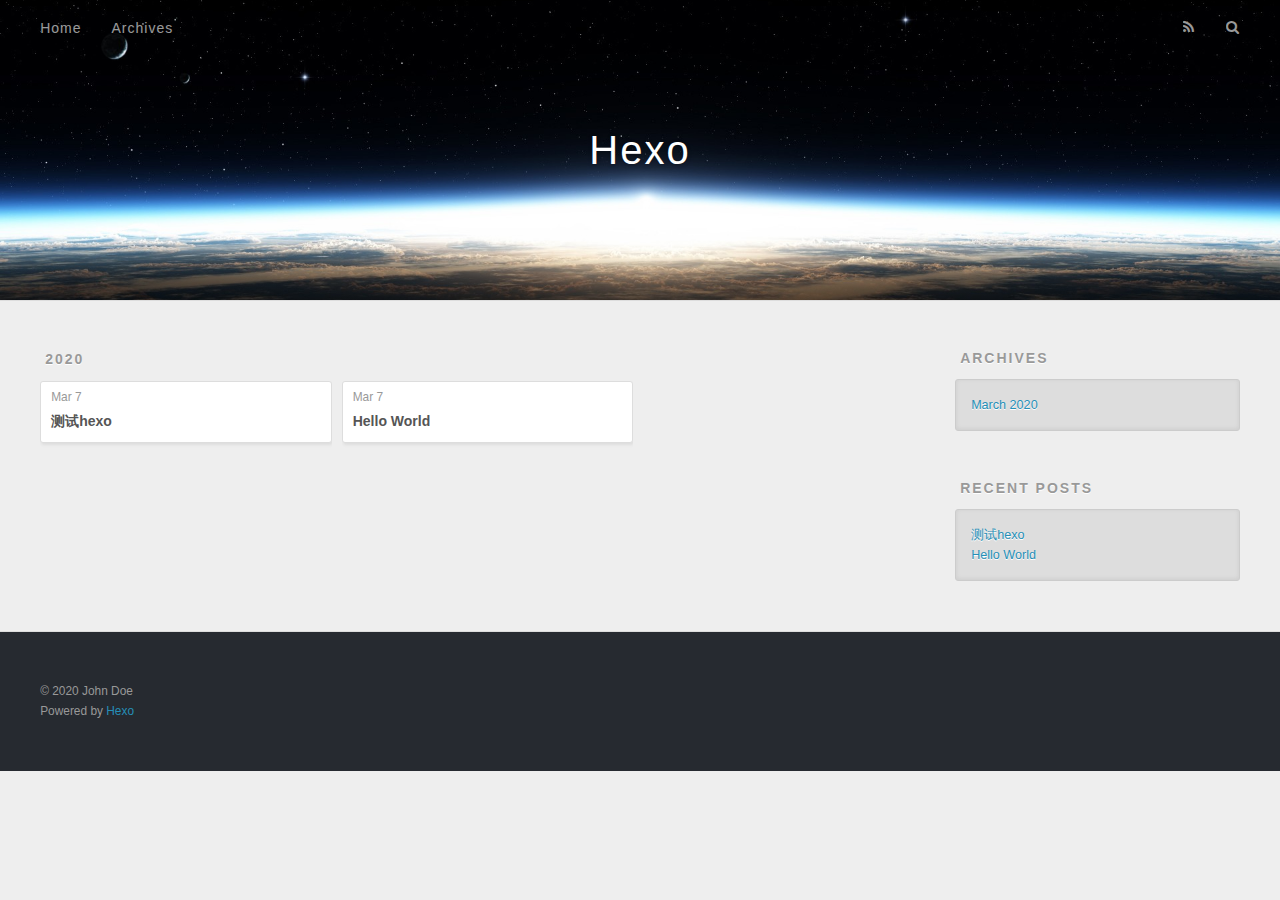
==== archives/index.html @ 53bd96c7 "Site updated: 2020-03-07 23:52:13" ====
<!DOCTYPE html>
<html>
<head>
  <meta charset="utf-8">
  

  
  <title>Archives | Hexo</title>
  <meta name="viewport" content="width=device-width, initial-scale=1, maximum-scale=1">
  <meta property="og:type" content="website">
<meta property="og:title" content="Hexo">
<meta property="og:url" content="http://yoursite.com/archives/index.html">
<meta property="og:site_name" content="Hexo">
<meta property="og:locale" content="en_US">
<meta property="article:author" content="John Doe">
<meta name="twitter:card" content="summary">
  
    <link rel="alternate" href="/atom.xml" title="Hexo" type="application/atom+xml">
  
  
    <link rel="icon" href="/favicon.png">
  
  
    <link href="//fonts.googleapis.com/css?family=Source+Code+Pro" rel="stylesheet" type="text/css">
  
  
<link rel="stylesheet" href="/css/style.css">

<meta name="generator" content="Hexo 4.2.0"></head>

<body>
  <div id="container">
    <div id="wrap">
      <header id="header">
  <div id="banner"></div>
  <div id="header-outer" class="outer">
    <div id="header-title" class="inner">
      <h1 id="logo-wrap">
        <a href="/" id="logo">Hexo</a>
      </h1>
      
    </div>
    <div id="header-inner" class="inner">
      <nav id="main-nav">
        <a id="main-nav-toggle" class="nav-icon"></a>
        
          <a class="main-nav-link" href="/">Home</a>
        
          <a class="main-nav-link" href="/archives">Archives</a>
        
      </nav>
      <nav id="sub-nav">
        
          <a id="nav-rss-link" class="nav-icon" href="/atom.xml" title="RSS Feed"></a>
        
        <a id="nav-search-btn" class="nav-icon" title="Search"></a>
      </nav>
      <div id="search-form-wrap">
        <form action="//google.com/search" method="get" accept-charset="UTF-8" class="search-form"><input type="search" name="q" class="search-form-input" placeholder="Search"><button type="submit" class="search-form-submit">&#xF002;</button><input type="hidden" name="sitesearch" value="http://yoursite.com"></form>
      </div>
    </div>
  </div>
</header>
      <div class="outer">
        <section id="main">
  
  
    
    
      
      
      <section class="archives-wrap">
        <div class="archive-year-wrap">
          <a href="/archives/2020" class="archive-year">2020</a>
        </div>
        <div class="archives">
    
    <article class="archive-article archive-type-post">
  <div class="archive-article-inner">
    <header class="archive-article-header">
      <a href="/2020/03/07/%E6%B5%8B%E8%AF%95hexo/" class="archive-article-date">
  <time datetime="2020-03-07T14:54:22.000Z" itemprop="datePublished">Mar 7</time>
</a>
      
  
    <h1 itemprop="name">
      <a class="archive-article-title" href="/2020/03/07/%E6%B5%8B%E8%AF%95hexo/">测试hexo</a>
    </h1>
  

    </header>
  </div>
</article>
  
    
    
    <article class="archive-article archive-type-post">
  <div class="archive-article-inner">
    <header class="archive-article-header">
      <a href="/2020/03/07/hello-world/" class="archive-article-date">
  <time datetime="2020-03-07T14:18:39.172Z" itemprop="datePublished">Mar 7</time>
</a>
      
  
    <h1 itemprop="name">
      <a class="archive-article-title" href="/2020/03/07/hello-world/">Hello World</a>
    </h1>
  

    </header>
  </div>
</article>
  
  
    </div></section>
  


</section>
        
          <aside id="sidebar">
  
    

  
    

  
    
  
    
  <div class="widget-wrap">
    <h3 class="widget-title">Archives</h3>
    <div class="widget">
      <ul class="archive-list"><li class="archive-list-item"><a class="archive-list-link" href="/archives/2020/03/">March 2020</a></li></ul>
    </div>
  </div>


  
    
  <div class="widget-wrap">
    <h3 class="widget-title">Recent Posts</h3>
    <div class="widget">
      <ul>
        
          <li>
            <a href="/2020/03/07/%E6%B5%8B%E8%AF%95hexo/">测试hexo</a>
          </li>
        
          <li>
            <a href="/2020/03/07/hello-world/">Hello World</a>
          </li>
        
      </ul>
    </div>
  </div>

  
</aside>
        
      </div>
      <footer id="footer">
  
  <div class="outer">
    <div id="footer-info" class="inner">
      &copy; 2020 John Doe<br>
      Powered by <a href="http://hexo.io/" target="_blank">Hexo</a>
    </div>
  </div>
</footer>
    </div>
    <nav id="mobile-nav">
  
    <a href="/" class="mobile-nav-link">Home</a>
  
    <a href="/archives" class="mobile-nav-link">Archives</a>
  
</nav>
    

<script src="//ajax.googleapis.com/ajax/libs/jquery/2.0.3/jquery.min.js"></script>


  
<link rel="stylesheet" href="/fancybox/jquery.fancybox.css">

  
<script src="/fancybox/jquery.fancybox.pack.js"></script>




<script src="/js/script.js"></script>




  </div>
</body>
</html>
---- css/style.css ----
body {
  width: 100%;
}
body:before,
body:after {
  content: "";
  display: table;
}
body:after {
  clear: both;
}
html,
body,
div,
span,
applet,
object,
iframe,
h1,
h2,
h3,
h4,
h5,
h6,
p,
blockquote,
pre,
a,
abbr,
acronym,
address,
big,
cite,
code,
del,
dfn,
em,
img,
ins,
kbd,
q,
s,
samp,
small,
strike,
strong,
sub,
sup,
tt,
var,
dl,
dt,
dd,
ol,
ul,
li,
fieldset,
form,
label,
legend,
table,
caption,
tbody,
tfoot,
thead,
tr,
th,
td {
  margin: 0;
  padding: 0;
  border: 0;
  outline: 0;
  font-weight: inherit;
  font-style: inherit;
  font-family: inherit;
  font-size: 100%;
  vertical-align: baseline;
}
body {
  line-height: 1;
  color: #000;
  background: #fff;
}
ol,
ul {
  list-style: none;
}
table {
  border-collapse: separate;
  border-spacing: 0;
  vertical-align: middle;
}
caption,
th,
td {
  text-align: left;
  font-weight: normal;
  vertical-align: middle;
}
a img {
  border: none;
}
input,
button {
  margin: 0;
  padding: 0;
}
input::-moz-focus-inner,
button::-moz-focus-inner {
  border: 0;
  padding: 0;
}
@font-face {
  font-family: FontAwesome;
  font-style: normal;
  font-weight: normal;
  src: url("fonts/fontawesome-webfont.eot?v=#4.0.3");
  src: url("fonts/fontawesome-webfont.eot?#iefix&v=#4.0.3") format("embedded-opentype"), url("fonts/fontawesome-webfont.woff?v=#4.0.3") format("woff"), url("fonts/fontawesome-webfont.ttf?v=#4.0.3") format("truetype"), url("fonts/fontawesome-webfont.svg#fontawesomeregular?v=#4.0.3") format("svg");
}
html,
body,
#container {
  height: 100%;
}
body {
  background: #eee;
  font: 14px -apple-system, BlinkMacSystemFont, "Segoe UI", "Roboto", "Oxygen", "Ubuntu", "Cantarell", "Fira Sans", "Droid Sans", "Helvetica Neue", sans-serif;
  -webkit-text-size-adjust: 100%;
}
.outer {
  max-width: 1220px;
  margin: 0 auto;
  padding: 0 20px;
}
.outer:before,
.outer:after {
  content: "";
  display: table;
}
.outer:after {
  clear: both;
}
.inner {
  display: inline;
  float: left;
  width: 98.33333333333333%;
  margin: 0 0.833333333333333%;
}
.left,
.alignleft {
  float: left;
}
.right,
.alignright {
  float: right;
}
.clear {
  clear: both;
}
#container {
  position: relative;
}
.mobile-nav-on {
  overflow: hidden;
}
#wrap {
  height: 100%;
  width: 100%;
  position: absolute;
  top: 0;
  left: 0;
  -webkit-transition: 0.2s ease-out;
  -moz-transition: 0.2s ease-out;
  -ms-transition: 0.2s ease-out;
  transition: 0.2s ease-out;
  z-index: 1;
  background: #eee;
}
.mobile-nav-on #wrap {
  left: 280px;
}
@media screen and (min-width: 768px) {
  #main {
    display: inline;
    float: left;
    width: 73.33333333333333%;
    margin: 0 0.833333333333333%;
  }
}
.article-date,
.article-category-link,
.archive-year,
.widget-title {
  text-decoration: none;
  text-transform: uppercase;
  letter-spacing: 2px;
  color: #999;
  margin-bottom: 1em;
  margin-left: 5px;
  line-height: 1em;
  text-shadow: 0 1px #fff;
  font-weight: bold;
}
.article-inner,
.archive-article-inner {
  background: #fff;
  -webkit-box-shadow: 1px 2px 3px #ddd;
  box-shadow: 1px 2px 3px #ddd;
  border: 1px solid #ddd;
  border-radius: 3px;
}
.article-entry h1,
.widget h1 {
  font-size: 2em;
}
.article-entry h2,
.widget h2 {
  font-size: 1.5em;
}
.article-entry h3,
.widget h3 {
  font-size: 1.3em;
}
.article-entry h4,
.widget h4 {
  font-size: 1.2em;
}
.article-entry h5,
.widget h5 {
  font-size: 1em;
}
.article-entry h6,
.widget h6 {
  font-size: 1em;
  color: #999;
}
.article-entry hr,
.widget hr {
  border: 1px dashed #ddd;
}
.article-entry strong,
.widget strong {
  font-weight: bold;
}
.article-entry em,
.widget em,
.article-entry cite,
.widget cite {
  font-style: italic;
}
.article-entry sup,
.widget sup,
.article-entry sub,
.widget sub {
  font-size: 0.75em;
  line-height: 0;
  position: relative;
  vertical-align: baseline;
}
.article-entry sup,
.widget sup {
  top: -0.5em;
}
.article-entry sub,
.widget sub {
  bottom: -0.2em;
}
.article-entry small,
.widget small {
  font-size: 0.85em;
}
.article-entry acronym,
.widget acronym,
.article-entry abbr,
.widget abbr {
  border-bottom: 1px dotted;
}
.article-entry ul,
.widget ul,
.article-entry ol,
.widget ol,
.article-entry dl,
.widget dl {
  margin: 0 20px;
  line-height: 1.6em;
}
.article-entry ul ul,
.widget ul ul,
.article-entry ol ul,
.widget ol ul,
.article-entry ul ol,
.widget ul ol,
.article-entry ol ol,
.widget ol ol {
  margin-top: 0;
  margin-bottom: 0;
}
.article-entry ul,
.widget ul {
  list-style: disc;
}
.article-entry ol,
.widget ol {
  list-style: decimal;
}
.article-entry dt,
.widget dt {
  font-weight: bold;
}
#header {
  height: 300px;
  position: relative;
  border-bottom: 1px solid #ddd;
}
#header:before,
#header:after {
  content: "";
  position: absolute;
  left: 0;
  right: 0;
  height: 40px;
}
#header:before {
  top: 0;
  background: -webkit-linear-gradient(rgba(0,0,0,0.2), transparent);
  background: -moz-linear-gradient(rgba(0,0,0,0.2), transparent);
  background: -ms-linear-gradient(rgba(0,0,0,0.2), transparent);
  background: linear-gradient(rgba(0,0,0,0.2), transparent);
}
#header:after {
  bottom: 0;
  background: -webkit-linear-gradient(transparent, rgba(0,0,0,0.2));
  background: -moz-linear-gradient(transparent, rgba(0,0,0,0.2));
  background: -ms-linear-gradient(transparent, rgba(0,0,0,0.2));
  background: linear-gradient(transparent, rgba(0,0,0,0.2));
}
#header-outer {
  height: 100%;
  position: relative;
}
#header-inner {
  position: relative;
  overflow: hidden;
}
#banner {
  position: absolute;
  top: 0;
  left: 0;
  width: 100%;
  height: 100%;
  background: url("images/banner.jpg") center #000;
  -webkit-background-size: cover;
  -moz-background-size: cover;
  background-size: cover;
  z-index: -1;
}
#header-title {
  text-align: center;
  height: 40px;
  position: absolute;
  top: 50%;
  left: 0;
  margin-top: -20px;
}
#logo,
#subtitle {
  text-decoration: none;
  color: #fff;
  font-weight: 300;
  text-shadow: 0 1px 4px rgba(0,0,0,0.3);
}
#logo {
  font-size: 40px;
  line-height: 40px;
  letter-spacing: 2px;
}
#subtitle {
  font-size: 16px;
  line-height: 16px;
  letter-spacing: 1px;
}
#subtitle-wrap {
  margin-top: 16px;
}
#main-nav {
  float: left;
  margin-left: -15px;
}
.nav-icon,
.main-nav-link {
  float: left;
  color: #fff;
  opacity: 0.6;
  text-decoration: none;
  text-shadow: 0 1px rgba(0,0,0,0.2);
  -webkit-transition: opacity 0.2s;
  -moz-transition: opacity 0.2s;
  -ms-transition: opacity 0.2s;
  transition: opacity 0.2s;
  display: block;
  padding: 20px 15px;
}
.nav-icon:hover,
.main-nav-link:hover {
  opacity: 1;
}
.nav-icon {
  font-family: FontAwesome;
  text-align: center;
  font-size: 14px;
  width: 14px;
  height: 14px;
  padding: 20px 15px;
  position: relative;
  cursor: pointer;
}
.main-nav-link {
  font-weight: 300;
  letter-spacing: 1px;
}
@media screen and (max-width: 479px) {
  .main-nav-link {
    display: none;
  }
}
#main-nav-toggle {
  display: none;
}
#main-nav-toggle:before {
  content: "\f0c9";
}
@media screen and (max-width: 479px) {
  #main-nav-toggle {
    display: block;
  }
}
#sub-nav {
  float: right;
  margin-right: -15px;
}
#nav-rss-link:before {
  content: "\f09e";
}
#nav-search-btn:before {
  content: "\f002";
}
#search-form-wrap {
  position: absolute;
  top: 15px;
  width: 150px;
  height: 30px;
  right: -150px;
  opacity: 0;
  -webkit-transition: 0.2s ease-out;
  -moz-transition: 0.2s ease-out;
  -ms-transition: 0.2s ease-out;
  transition: 0.2s ease-out;
}
#search-form-wrap.on {
  opacity: 1;
  right: 0;
}
@media screen and (max-width: 479px) {
  #search-form-wrap {
    width: 100%;
    right: -100%;
  }
}
.search-form {
  position: absolute;
  top: 0;
  left: 0;
  right: 0;
  background: #fff;
  padding: 5px 15px;
  border-radius: 15px;
  -webkit-box-shadow: 0 0 10px rgba(0,0,0,0.3);
  box-shadow: 0 0 10px rgba(0,0,0,0.3);
}
.search-form-input {
  border: none;
  background: none;
  color: #555;
  width: 100%;
  font: 13px -apple-system, BlinkMacSystemFont, "Segoe UI", "Roboto", "Oxygen", "Ubuntu", "Cantarell", "Fira Sans", "Droid Sans", "Helvetica Neue", sans-serif;
  outline: none;
}
.search-form-input::-webkit-search-results-decoration,
.search-form-input::-webkit-search-cancel-button {
  -webkit-appearance: none;
}
.search-form-submit {
  position: absolute;
  top: 50%;
  right: 10px;
  margin-top: -7px;
  font: 13px FontAwesome;
  border: none;
  background: none;
  color: #bbb;
  cursor: pointer;
}
.search-form-submit:hover,
.search-form-submit:focus {
  color: #777;
}
.article {
  margin: 50px 0;
}
.article-inner {
  overflow: hidden;
}
.article-meta:before,
.article-meta:after {
  content: "";
  display: table;
}
.article-meta:after {
  clear: both;
}
.article-date {
  float: left;
}
.article-category {
  float: left;
  line-height: 1em;
  color: #ccc;
  text-shadow: 0 1px #fff;
  margin-left: 8px;
}
.article-category:before {
  content: "\2022";
}
.article-category-link {
  margin: 0 12px 1em;
}
.article-header {
  padding: 20px 20px 0;
}
.article-title {
  text-decoration: none;
  font-size: 2em;
  font-weight: bold;
  color: #555;
  line-height: 1.1em;
  -webkit-transition: color 0.2s;
  -moz-transition: color 0.2s;
  -ms-transition: color 0.2s;
  transition: color 0.2s;
}
a.article-title:hover {
  color: #258fb8;
}
.article-entry {
  color: #555;
  padding: 0 20px;
}
.article-entry:before,
.article-entry:after {
  content: "";
  display: table;
}
.article-entry:after {
  clear: both;
}
.article-entry p,
.article-entry table {
  line-height: 1.6em;
  margin: 1.6em 0;
}
.article-entry h1,
.article-entry h2,
.article-entry h3,
.article-entry h4,
.article-entry h5,
.article-entry h6 {
  font-weight: bold;
}
.article-entry h1,
.article-entry h2,
.article-entry h3,
.article-entry h4,
.article-entry h5,
.article-entry h6 {
  line-height: 1.1em;
  margin: 1.1em 0;
}
.article-entry a {
  color: #258fb8;
  text-decoration: none;
}
.article-entry a:hover {
  text-decoration: underline;
}
.article-entry ul,
.article-entry ol,
.article-entry dl {
  margin-top: 1.6em;
  margin-bottom: 1.6em;
}
.article-entry img,
.article-entry video {
  max-width: 100%;
  height: auto;
  display: block;
  margin: auto;
}
.article-entry iframe {
  border: none;
}
.article-entry table {
  width: 100%;
  border-collapse: collapse;
  border-spacing: 0;
}
.article-entry th {
  font-weight: bold;
  border-bottom: 3px solid #ddd;
  padding-bottom: 0.5em;
}
.article-entry td {
  border-bottom: 1px solid #ddd;
  padding: 10px 0;
}
.article-entry blockquote {
  font-family: Georgia, "Times New Roman", serif;
  font-size: 1.4em;
  margin: 1.6em 20px;
  text-align: center;
}
.article-entry blockquote footer {
  font-size: 14px;
  margin: 1.6em 0;
  font-family: -apple-system, BlinkMacSystemFont, "Segoe UI", "Roboto", "Oxygen", "Ubuntu", "Cantarell", "Fira Sans", "Droid Sans", "Helvetica Neue", sans-serif;
}
.article-entry blockquote footer cite:before {
  content: "—";
  padding: 0 0.5em;
}
.article-entry .pullquote {
  text-align: left;
  width: 45%;
  margin: 0;
}
.article-entry .pullquote.left {
  margin-left: 0.5em;
  margin-right: 1em;
}
.article-entry .pullquote.right {
  margin-right: 0.5em;
  margin-left: 1em;
}
.article-entry .caption {
  color: #999;
  display: block;
  font-size: 0.9em;
  margin-top: 0.5em;
  position: relative;
  text-align: center;
}
.article-entry .video-container {
  position: relative;
  padding-top: 56.25%;
  height: 0;
  overflow: hidden;
}
.article-entry .video-container iframe,
.article-entry .video-container object,
.article-entry .video-container embed {
  position: absolute;
  top: 0;
  left: 0;
  width: 100%;
  height: 100%;
  margin-top: 0;
}
.article-more-link a {
  display: inline-block;
  line-height: 1em;
  padding: 6px 15px;
  border-radius: 15px;
  background: #eee;
  color: #999;
  text-shadow: 0 1px #fff;
  text-decoration: none;
}
.article-more-link a:hover {
  background: #258fb8;
  color: #fff;
  text-decoration: none;
  text-shadow: 0 1px #1e7293;
}
.article-footer {
  font-size: 0.85em;
  line-height: 1.6em;
  border-top: 1px solid #ddd;
  padding-top: 1.6em;
  margin: 0 20px 20px;
}
.article-footer:before,
.article-footer:after {
  content: "";
  display: table;
}
.article-footer:after {
  clear: both;
}
.article-footer a {
  color: #999;
  text-decoration: none;
}
.article-footer a:hover {
  color: #555;
}
.article-tag-list-item {
  float: left;
  margin-right: 10px;
}
.article-tag-list-link:before {
  content: "#";
}
.article-comment-link {
  float: right;
}
.article-comment-link:before {
  content: "\f075";
  font-family: FontAwesome;
  padding-right: 8px;
}
.article-share-link {
  cursor: pointer;
  float: right;
  margin-left: 20px;
}
.article-share-link:before {
  content: "\f064";
  font-family: FontAwesome;
  padding-right: 6px;
}
#article-nav {
  position: relative;
}
#article-nav:before,
#article-nav:after {
  content: "";
  display: table;
}
#article-nav:after {
  clear: both;
}
@media screen and (min-width: 768px) {
  #article-nav {
    margin: 50px 0;
  }
  #article-nav:before {
    width: 8px;
    height: 8px;
    position: absolute;
    top: 50%;
    left: 50%;
    margin-top: -4px;
    margin-left: -4px;
    content: "";
    border-radius: 50%;
    background: #ddd;
    -webkit-box-shadow: 0 1px 2px #fff;
    box-shadow: 0 1px 2px #fff;
  }
}
.article-nav-link-wrap {
  text-decoration: none;
  text-shadow: 0 1px #fff;
  color: #999;
  -webkit-box-sizing: border-box;
  -moz-box-sizing: border-box;
  box-sizing: border-box;
  margin-top: 50px;
  text-align: center;
  display: block;
}
.article-nav-link-wrap:hover {
  color: #555;
}
@media screen and (min-width: 768px) {
  .article-nav-link-wrap {
    width: 50%;
    margin-top: 0;
  }
}
@media screen and (min-width: 768px) {
  #article-nav-newer {
    float: left;
    text-align: right;
    padding-right: 20px;
  }
}
@media screen and (min-width: 768px) {
  #article-nav-older {
    float: right;
    text-align: left;
    padding-left: 20px;
  }
}
.article-nav-caption {
  text-transform: uppercase;
  letter-spacing: 2px;
  color: #ddd;
  line-height: 1em;
  font-weight: bold;
}
#article-nav-newer .article-nav-caption {
  margin-right: -2px;
}
.article-nav-title {
  font-size: 0.85em;
  line-height: 1.6em;
  margin-top: 0.5em;
}
.article-share-box {
  position: absolute;
  display: none;
  background: #fff;
  -webkit-box-shadow: 1px 2px 10px rgba(0,0,0,0.2);
  box-shadow: 1px 2px 10px rgba(0,0,0,0.2);
  border-radius: 3px;
  margin-left: -145px;
  overflow: hidden;
  z-index: 1;
}
.article-share-box.on {
  display: block;
}
.article-share-input {
  width: 100%;
  background: none;
  -webkit-box-sizing: border-box;
  -moz-box-sizing: border-box;
  box-sizing: border-box;
  font: 14px -apple-system, BlinkMacSystemFont, "Segoe UI", "Roboto", "Oxygen", "Ubuntu", "Cantarell", "Fira Sans", "Droid Sans", "Helvetica Neue", sans-serif;
  padding: 0 15px;
  color: #555;
  outline: none;
  border: 1px solid #ddd;
  border-radius: 3px 3px 0 0;
  height: 36px;
  line-height: 36px;
}
.article-share-links {
  background: #eee;
}
.article-share-links:before,
.article-share-links:after {
  content: "";
  display: table;
}
.article-share-links:after {
  clear: both;
}
.article-share-twitter,
.article-share-facebook,
.article-share-pinterest,
.article-share-google {
  width: 50px;
  height: 36px;
  display: block;
  float: left;
  position: relative;
  color: #999;
  text-shadow: 0 1px #fff;
}
.article-share-twitter:before,
.article-share-facebook:before,
.article-share-pinterest:before,
.article-share-google:before {
  font-size: 20px;
  font-family: FontAwesome;
  width: 20px;
  height: 20px;
  position: absolute;
  top: 50%;
  left: 50%;
  margin-top: -10px;
  margin-left: -10px;
  text-align: center;
}
.article-share-twitter:hover,
.article-share-facebook:hover,
.article-share-pinterest:hover,
.article-share-google:hover {
  color: #fff;
}
.article-share-twitter:before {
  content: "\f099";
}
.article-share-twitter:hover {
  background: #00aced;
  text-shadow: 0 1px #008abe;
}
.article-share-facebook:before {
  content: "\f09a";
}
.article-share-facebook:hover {
  background: #3b5998;
  text-shadow: 0 1px #2f477a;
}
.article-share-pinterest:before {
  content: "\f0d2";
}
.article-share-pinterest:hover {
  background: #cb2027;
  text-shadow: 0 1px #a21a1f;
}
.article-share-google:before {
  content: "\f0d5";
}
.article-share-google:hover {
  background: #dd4b39;
  text-shadow: 0 1px #be3221;
}
.article-gallery {
  background: #000;
  position: relative;
}
.article-gallery-photos {
  position: relative;
  overflow: hidden;
}
.article-gallery-img {
  display: none;
  max-width: 100%;
}
.article-gallery-img:first-child {
  display: block;
}
.article-gallery-img.loaded {
  position: absolute;
  display: block;
}
.article-gallery-img img {
  display: block;
  max-width: 100%;
  margin: 0 auto;
}
#comments {
  background: #fff;
  -webkit-box-shadow: 1px 2px 3px #ddd;
  box-shadow: 1px 2px 3px #ddd;
  padding: 20px;
  border: 1px solid #ddd;
  border-radius: 3px;
  margin: 50px 0;
}
#comments a {
  color: #258fb8;
}
.archives-wrap {
  margin: 50px 0;
}
.archives:before,
.archives:after {
  content: "";
  display: table;
}
.archives:after {
  clear: both;
}
.archive-year-wrap {
  margin-bottom: 1em;
}
.archives {
  -webkit-column-gap: 10px;
  -moz-column-gap: 10px;
  column-gap: 10px;
}
@media screen and (min-width: 480px) and (max-width: 767px) {
  .archives {
    -webkit-column-count: 2;
    -moz-column-count: 2;
    column-count: 2;
  }
}
@media screen and (min-width: 768px) {
  .archives {
    -webkit-column-count: 3;
    -moz-column-count: 3;
    column-count: 3;
  }
}
.archive-article {
  -webkit-column-break-inside: avoid;
  page-break-inside: avoid;
  overflow: hidden;
  break-inside: avoid-column;
}
.archive-article-inner {
  padding: 10px;
  margin-bottom: 15px;
}
.archive-article-title {
  text-decoration: none;
  font-weight: bold;
  color: #555;
  -webkit-transition: color 0.2s;
  -moz-transition: color 0.2s;
  -ms-transition: color 0.2s;
  transition: color 0.2s;
  line-height: 1.6em;
}
.archive-article-title:hover {
  color: #258fb8;
}
.archive-article-footer {
  margin-top: 1em;
}
.archive-article-date {
  color: #999;
  text-decoration: none;
  font-size: 0.85em;
  line-height: 1em;
  margin-bottom: 0.5em;
  display: block;
}
#page-nav {
  margin: 50px auto;
  background: #fff;
  -webkit-box-shadow: 1px 2px 3px #ddd;
  box-shadow: 1px 2px 3px #ddd;
  border: 1px solid #ddd;
  border-radius: 3px;
  text-align: center;
  color: #999;
  overflow: hidden;
}
#page-nav:before,
#page-nav:after {
  content: "";
  display: table;
}
#page-nav:after {
  clear: both;
}
#page-nav a,
#page-nav span {
  padding: 10px 20px;
  line-height: 1;
  height: 2ex;
}
#page-nav a {
  color: #999;
  text-decoration: none;
}
#page-nav a:hover {
  background: #999;
  color: #fff;
}
#page-nav .prev {
  float: left;
}
#page-nav .next {
  float: right;
}
#page-nav .page-number {
  display: inline-block;
}
@media screen and (max-width: 479px) {
  #page-nav .page-number {
    display: none;
  }
}
#page-nav .current {
  color: #555;
  font-weight: bold;
}
#page-nav .space {
  color: #ddd;
}
#footer {
  background: #262a30;
  padding: 50px 0;
  border-top: 1px solid #ddd;
  color: #999;
}
#footer a {
  color: #258fb8;
  text-decoration: none;
}
#footer a:hover {
  text-decoration: underline;
}
#footer-info {
  line-height: 1.6em;
  font-size: 0.85em;
}
.article-entry pre,
.article-entry .highlight {
  background: #2d2d2d;
  margin: 0 -20px;
  padding: 15px 20px;
  border-style: solid;
  border-color: #ddd;
  border-width: 1px 0;
  overflow: auto;
  color: #ccc;
  line-height: 22.400000000000002px;
}
.article-entry .highlight .gutter pre,
.article-entry .gist .gist-file .gist-data .line-numbers {
  color: #666;
  font-size: 0.85em;
}
.article-entry pre,
.article-entry code {
  font-family: "Source Code Pro", Consolas, Monaco, Menlo, Consolas, monospace;
}
.article-entry code {
  background: #eee;
  text-shadow: 0 1px #fff;
  padding: 0 0.3em;
}
.article-entry pre code {
  background: none;
  text-shadow: none;
  padding: 0;
}
.article-entry .highlight pre {
  border: none;
  margin: 0;
  padding: 0;
}
.article-entry .highlight table {
  margin: 0;
  width: auto;
}
.article-entry .highlight td {
  border: none;
  padding: 0;
}
.article-entry .highlight figcaption {
  font-size: 0.85em;
  color: #999;
  line-height: 1em;
  margin-bottom: 1em;
}
.article-entry .highlight figcaption:before,
.article-entry .highlight figcaption:after {
  content: "";
  display: table;
}
.article-entry .highlight figcaption:after {
  clear: both;
}
.article-entry .highlight figcaption a {
  float: right;
}
.article-entry .highlight .gutter pre {
  text-align: right;
  padding-right: 20px;
}
.article-entry .highlight .line {
  height: 22.400000000000002px;
}
.article-entry .highlight .line.marked {
  background: #515151;
}
.article-entry .gist {
  margin: 0 -20px;
  border-style: solid;
  border-color: #ddd;
  border-width: 1px 0;
  background: #2d2d2d;
  padding: 15px 20px 15px 0;
}
.article-entry .gist .gist-file {
  border: none;
  font-family: "Source Code Pro", Consolas, Monaco, Menlo, Consolas, monospace;
  margin: 0;
}
.article-entry .gist .gist-file .gist-data {
  background: none;
  border: none;
}
.article-entry .gist .gist-file .gist-data .line-numbers {
  background: none;
  border: none;
  padding: 0 20px 0 0;
}
.article-entry .gist .gist-file .gist-data .line-data {
  padding: 0 !important;
}
.article-entry .gist .gist-file .highlight {
  margin: 0;
  padding: 0;
  border: none;
}
.article-entry .gist .gist-file .gist-meta {
  background: #2d2d2d;
  color: #999;
  font: 0.85em -apple-system, BlinkMacSystemFont, "Segoe UI", "Roboto", "Oxygen", "Ubuntu", "Cantarell", "Fira Sans", "Droid Sans", "Helvetica Neue", sans-serif;
  text-shadow: 0 0;
  padding: 0;
  margin-top: 1em;
  margin-left: 20px;
}
.article-entry .gist .gist-file .gist-meta a {
  color: #258fb8;
  font-weight: normal;
}
.article-entry .gist .gist-file .gist-meta a:hover {
  text-decoration: underline;
}
pre .comment,
pre .title {
  color: #999;
}
pre .variable,
pre .attribute,
pre .tag,
pre .regexp,
pre .ruby .constant,
pre .xml .tag .title,
pre .xml .pi,
pre .xml .doctype,
pre .html .doctype,
pre .css .id,
pre .css .class,
pre .css .pseudo {
  color: #f2777a;
}
pre .number,
pre .preprocessor,
pre .built_in,
pre .literal,
pre .params,
pre .constant {
  color: #f99157;
}
pre .class,
pre .ruby .class .title,
pre .css .rules .attribute {
  color: #9c9;
}
pre .string,
pre .value,
pre .inheritance,
pre .header,
pre .ruby .symbol,
pre .xml .cdata {
  color: #9c9;
}
pre .css .hexcolor {
  color: #6cc;
}
pre .function,
pre .python .decorator,
pre .python .title,
pre .ruby .function .title,
pre .ruby .title .keyword,
pre .perl .sub,
pre .javascript .title,
pre .coffeescript .title {
  color: #69c;
}
pre .keyword,
pre .javascript .function {
  color: #c9c;
}
@media screen and (max-width: 479px) {
  #mobile-nav {
    position: absolute;
    top: 0;
    left: 0;
    width: 280px;
    height: 100%;
    background: #191919;
    border-right: 1px solid #fff;
  }
}
@media screen and (max-width: 479px) {
  .mobile-nav-link {
    display: block;
    color: #999;
    text-decoration: none;
    padding: 15px 20px;
    font-weight: bold;
  }
  .mobile-nav-link:hover {
    color: #fff;
  }
}
@media screen and (min-width: 768px) {
  #sidebar {
    display: inline;
    float: left;
    width: 23.333333333333332%;
    margin: 0 0.833333333333333%;
  }
}
.widget-wrap {
  margin: 50px 0;
}
.widget {
  color: #777;
  text-shadow: 0 1px #fff;
  background: #ddd;
  -webkit-box-shadow: 0 -1px 4px #ccc inset;
  box-shadow: 0 -1px 4px #ccc inset;
  border: 1px solid #ccc;
  padding: 15px;
  border-radius: 3px;
}
.widget a {
  color: #258fb8;
  text-decoration: none;
}
.widget a:hover {
  text-decoration: underline;
}
.widget ul ul,
.widget ol ul,
.widget dl ul,
.widget ul ol,
.widget ol ol,
.widget dl ol,
.widget ul dl,
.widget ol dl,
.widget dl dl {
  margin-left: 15px;
  list-style: disc;
}
.widget {
  line-height: 1.6em;
  word-wrap: break-word;
  font-size: 0.9em;
}
.widget ul,
.widget ol {
  list-style: none;
  margin: 0;
}
.widget ul ul,
.widget ol ul,
.widget ul ol,
.widget ol ol {
  margin: 0 20px;
}
.widget ul ul,
.widget ol ul {
  list-style: disc;
}
.widget ul ol,
.widget ol ol {
  list-style: decimal;
}
.category-list-count,
.tag-list-count,
.archive-list-count {
  padding-left: 5px;
  color: #999;
  font-size: 0.85em;
}
.category-list-count:before,
.tag-list-count:before,
.archive-list-count:before {
  content: "(";
}
.category-list-count:after,
.tag-list-count:after,
.archive-list-count:after {
  content: ")";
}
.tagcloud a {
  margin-right: 5px;
  display: inline-block;
}
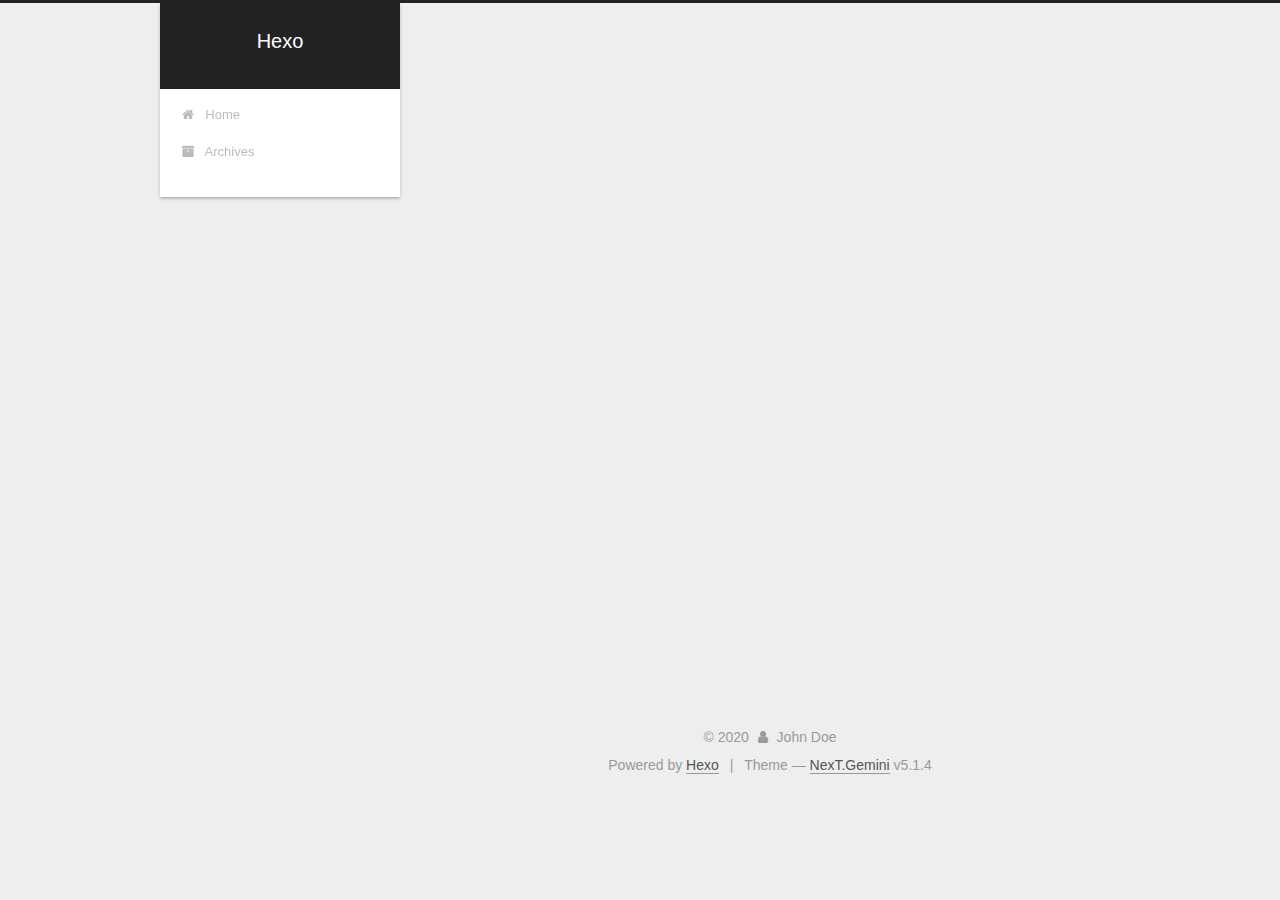
==== commit 2bd467e2: "Site updated: 2020-03-10 20:45:09" ====
--- a/archives/index.html
+++ b/archives/index.html
@@ -1,201 +1,595 @@
 <!DOCTYPE html>
-<html>
+
+
+
+  
+
+
+<html class="theme-next gemini use-motion" lang="en">
 <head>
-  <meta charset="utf-8">
-  
-
-  
-  <title>Archives | Hexo</title>
-  <meta name="viewport" content="width=device-width, initial-scale=1, maximum-scale=1">
-  <meta property="og:type" content="website">
+  <meta charset="UTF-8"/>
+<meta http-equiv="X-UA-Compatible" content="IE=edge" />
+<meta name="viewport" content="width=device-width, initial-scale=1, maximum-scale=1"/>
+<meta name="theme-color" content="#222">
+
+
+
+
+
+
+
+
+
+<meta http-equiv="Cache-Control" content="no-transform" />
+<meta http-equiv="Cache-Control" content="no-siteapp" />
+
+
+
+
+
+
+
+
+
+
+
+
+
+
+
+
+  
+  
+  <link href="/lib/fancybox/source/jquery.fancybox.css?v=2.1.5" rel="stylesheet" type="text/css" />
+
+
+
+
+
+
+
+<link href="/lib/font-awesome/css/font-awesome.min.css?v=4.6.2" rel="stylesheet" type="text/css" />
+
+<link href="/css/main.css?v=5.1.4" rel="stylesheet" type="text/css" />
+
+
+  <link rel="apple-touch-icon" sizes="180x180" href="/images/apple-touch-icon-next.png?v=5.1.4">
+
+
+  <link rel="icon" type="image/png" sizes="32x32" href="/images/favicon-32x32-next.png?v=5.1.4">
+
+
+  <link rel="icon" type="image/png" sizes="16x16" href="/images/favicon-16x16-next.png?v=5.1.4">
+
+
+  <link rel="mask-icon" href="/images/logo.svg?v=5.1.4" color="#222">
+
+
+
+
+
+  <meta name="keywords" content="Hexo, NexT" />
+
+
+
+
+
+
+
+
+
+
+<meta property="og:type" content="website">
 <meta property="og:title" content="Hexo">
 <meta property="og:url" content="http://yoursite.com/archives/index.html">
 <meta property="og:site_name" content="Hexo">
 <meta property="og:locale" content="en_US">
 <meta property="article:author" content="John Doe">
 <meta name="twitter:card" content="summary">
-  
-    <link rel="alternate" href="/atom.xml" title="Hexo" type="application/atom+xml">
-  
-  
-    <link rel="icon" href="/favicon.png">
-  
-  
-    <link href="//fonts.googleapis.com/css?family=Source+Code+Pro" rel="stylesheet" type="text/css">
-  
-  
-<link rel="stylesheet" href="/css/style.css">
+
+
+
+<script type="text/javascript" id="hexo.configurations">
+  var NexT = window.NexT || {};
+  var CONFIG = {
+    root: '/',
+    scheme: 'Gemini',
+    version: '5.1.4',
+    sidebar: {"position":"left","display":"post","offset":12,"b2t":false,"scrollpercent":false,"onmobile":false},
+    fancybox: true,
+    tabs: true,
+    motion: {"enable":true,"async":false,"transition":{"post_block":"fadeIn","post_header":"slideDownIn","post_body":"slideDownIn","coll_header":"slideLeftIn","sidebar":"slideUpIn"}},
+    duoshuo: {
+      userId: '0',
+      author: 'Author'
+    },
+    algolia: {
+      applicationID: '',
+      apiKey: '',
+      indexName: '',
+      hits: {"per_page":10},
+      labels: {"input_placeholder":"Search for Posts","hits_empty":"We didn't find any results for the search: ${query}","hits_stats":"${hits} results found in ${time} ms"}
+    }
+  };
+</script>
+
+
+
+  <link rel="canonical" href="http://yoursite.com/archives/"/>
+
+
+
+
+
+  <title>Archive | Hexo</title>
+  
+
+
+
+
+
+
+
 
 <meta name="generator" content="Hexo 4.2.0"></head>
 
-<body>
-  <div id="container">
-    <div id="wrap">
-      <header id="header">
-  <div id="banner"></div>
-  <div id="header-outer" class="outer">
-    <div id="header-title" class="inner">
-      <h1 id="logo-wrap">
-        <a href="/" id="logo">Hexo</a>
-      </h1>
-      
+<body itemscope itemtype="http://schema.org/WebPage" lang="en">
+
+  
+  
+    
+  
+
+  <div class="container sidebar-position-left page-archive">
+    <div class="headband"></div>
+
+    <header id="header" class="header" itemscope itemtype="http://schema.org/WPHeader">
+      <div class="header-inner"><div class="site-brand-wrapper">
+  <div class="site-meta ">
+    
+
+    <div class="custom-logo-site-title">
+      <a href="/"  class="brand" rel="start">
+        <span class="logo-line-before"><i></i></span>
+        <span class="site-title">Hexo</span>
+        <span class="logo-line-after"><i></i></span>
+      </a>
     </div>
-    <div id="header-inner" class="inner">
-      <nav id="main-nav">
-        <a id="main-nav-toggle" class="nav-icon"></a>
-        
-          <a class="main-nav-link" href="/">Home</a>
-        
-          <a class="main-nav-link" href="/archives">Archives</a>
-        
-      </nav>
-      <nav id="sub-nav">
-        
-          <a id="nav-rss-link" class="nav-icon" href="/atom.xml" title="RSS Feed"></a>
-        
-        <a id="nav-search-btn" class="nav-icon" title="Search"></a>
-      </nav>
-      <div id="search-form-wrap">
-        <form action="//google.com/search" method="get" accept-charset="UTF-8" class="search-form"><input type="search" name="q" class="search-form-input" placeholder="Search"><button type="submit" class="search-form-submit">&#xF002;</button><input type="hidden" name="sitesearch" value="http://yoursite.com"></form>
+      
+        <p class="site-subtitle"></p>
+      
+  </div>
+
+  <div class="site-nav-toggle">
+    <button>
+      <span class="btn-bar"></span>
+      <span class="btn-bar"></span>
+      <span class="btn-bar"></span>
+    </button>
+  </div>
+</div>
+
+<nav class="site-nav">
+  
+
+  
+    <ul id="menu" class="menu">
+      
+        
+        <li class="menu-item menu-item-home">
+          <a href="/%20" rel="section">
+            
+              <i class="menu-item-icon fa fa-fw fa-home"></i> <br />
+            
+            Home
+          </a>
+        </li>
+      
+        
+        <li class="menu-item menu-item-archives">
+          <a href="/archives/%20" rel="section">
+            
+              <i class="menu-item-icon fa fa-fw fa-archive"></i> <br />
+            
+            Archives
+          </a>
+        </li>
+      
+
+      
+    </ul>
+  
+
+  
+</nav>
+
+
+
+ </div>
+    </header>
+
+    <main id="main" class="main">
+      <div class="main-inner">
+        <div class="content-wrap">
+          <div id="content" class="content">
+            
+
+  
+  
+  
+  <div class="post-block archive">
+    <div id="posts" class="posts-collapse">
+      <span class="archive-move-on"></span>
+
+      <span class="archive-page-counter">
+        
+        
+        
+          
+        
+        Um..! 2 posts in total. Keep on posting.
+      </span>
+
+      
+
+        
+        
+        
+
+        
+          
+          <div class="collection-title">
+            <h1 class="archive-year" id="archive-year-2020">2020</h1>
+          </div>
+        
+        
+
+        
+
+  <article class="post post-type-normal" itemscope itemtype="http://schema.org/Article">
+    <header class="post-header">
+
+      <h2 class="post-title">
+        
+            <a class="post-title-link" href="/2020/03/07/%E6%B5%8B%E8%AF%95hexo/" itemprop="url">
+              
+                <span itemprop="name">测试hexo</span>
+              
+            </a>
+        
+      </h2>
+
+      <div class="post-meta">
+        <time class="post-time" itemprop="dateCreated"
+              datetime="2020-03-07T22:54:22+08:00"
+              content="2020-03-07" >
+          03-07
+        </time>
       </div>
+
+    </header>
+  </article>
+
+
+
+      
+
+        
+        
+        
+
+        
+        
+
+        
+
+  <article class="post post-type-normal" itemscope itemtype="http://schema.org/Article">
+    <header class="post-header">
+
+      <h2 class="post-title">
+        
+            <a class="post-title-link" href="/2020/03/07/hello-world/" itemprop="url">
+              
+                <span itemprop="name">Hello World</span>
+              
+            </a>
+        
+      </h2>
+
+      <div class="post-meta">
+        <time class="post-time" itemprop="dateCreated"
+              datetime="2020-03-07T22:18:39+08:00"
+              content="2020-03-07" >
+          03-07
+        </time>
+      </div>
+
+    </header>
+  </article>
+
+
+
+      
+
     </div>
   </div>
-</header>
-      <div class="outer">
-        <section id="main">
-  
-  
-    
-    
-      
-      
-      <section class="archives-wrap">
-        <div class="archive-year-wrap">
-          <a href="/archives/2020" class="archive-year">2020</a>
+  
+  
+  
+
+  
+
+
+
+          </div>
+          
+
+
+          
+
         </div>
-        <div class="archives">
-    
-    <article class="archive-article archive-type-post">
-  <div class="archive-article-inner">
-    <header class="archive-article-header">
-      <a href="/2020/03/07/%E6%B5%8B%E8%AF%95hexo/" class="archive-article-date">
-  <time datetime="2020-03-07T14:54:22.000Z" itemprop="datePublished">Mar 7</time>
-</a>
-      
-  
-    <h1 itemprop="name">
-      <a class="archive-article-title" href="/2020/03/07/%E6%B5%8B%E8%AF%95hexo/">测试hexo</a>
-    </h1>
-  
-
-    </header>
-  </div>
-</article>
-  
-    
-    
-    <article class="archive-article archive-type-post">
-  <div class="archive-article-inner">
-    <header class="archive-article-header">
-      <a href="/2020/03/07/hello-world/" class="archive-article-date">
-  <time datetime="2020-03-07T14:18:39.172Z" itemprop="datePublished">Mar 7</time>
-</a>
-      
-  
-    <h1 itemprop="name">
-      <a class="archive-article-title" href="/2020/03/07/hello-world/">Hello World</a>
-    </h1>
-  
-
-    </header>
-  </div>
-</article>
-  
-  
-    </div></section>
-  
-
-
-</section>
-        
-          <aside id="sidebar">
-  
-    
-
-  
-    
-
-  
-    
-  
-    
-  <div class="widget-wrap">
-    <h3 class="widget-title">Archives</h3>
-    <div class="widget">
-      <ul class="archive-list"><li class="archive-list-item"><a class="archive-list-link" href="/archives/2020/03/">March 2020</a></li></ul>
+        
+          
+  
+  <div class="sidebar-toggle">
+    <div class="sidebar-toggle-line-wrap">
+      <span class="sidebar-toggle-line sidebar-toggle-line-first"></span>
+      <span class="sidebar-toggle-line sidebar-toggle-line-middle"></span>
+      <span class="sidebar-toggle-line sidebar-toggle-line-last"></span>
     </div>
   </div>
 
-
-  
+  <aside id="sidebar" class="sidebar">
     
-  <div class="widget-wrap">
-    <h3 class="widget-title">Recent Posts</h3>
-    <div class="widget">
-      <ul>
-        
-          <li>
-            <a href="/2020/03/07/%E6%B5%8B%E8%AF%95hexo/">测试hexo</a>
-          </li>
-        
-          <li>
-            <a href="/2020/03/07/hello-world/">Hello World</a>
-          </li>
-        
-      </ul>
+    <div class="sidebar-inner">
+
+      
+
+      
+
+      <section class="site-overview-wrap sidebar-panel sidebar-panel-active">
+        <div class="site-overview">
+          <div class="site-author motion-element" itemprop="author" itemscope itemtype="http://schema.org/Person">
+            
+              <p class="site-author-name" itemprop="name">John Doe</p>
+              <p class="site-description motion-element" itemprop="description"></p>
+          </div>
+
+          <nav class="site-state motion-element">
+
+            
+              <div class="site-state-item site-state-posts">
+              
+                <a href="/archives/%20%7C%7C%20archive">
+              
+                  <span class="site-state-item-count">2</span>
+                  <span class="site-state-item-name">posts</span>
+                </a>
+              </div>
+            
+
+            
+
+            
+
+          </nav>
+
+          
+
+          
+
+          
+          
+
+          
+          
+
+          
+
+        </div>
+      </section>
+
+      
+
+      
+
     </div>
+  </aside>
+
+
+        
+      </div>
+    </main>
+
+    <footer id="footer" class="footer">
+      <div class="footer-inner">
+        <div class="copyright">&copy; <span itemprop="copyrightYear">2020</span>
+  <span class="with-love">
+    <i class="fa fa-user"></i>
+  </span>
+  <span class="author" itemprop="copyrightHolder">John Doe</span>
+
+  
+</div>
+
+
+  <div class="powered-by">Powered by <a class="theme-link" target="_blank" href="https://hexo.io">Hexo</a></div>
+
+
+
+  <span class="post-meta-divider">|</span>
+
+
+
+  <div class="theme-info">Theme &mdash; <a class="theme-link" target="_blank" href="https://github.com/iissnan/hexo-theme-next">NexT.Gemini</a> v5.1.4</div>
+
+
+
+
+        
+
+
+
+
+
+
+
+        
+      </div>
+    </footer>
+
+    
+      <div class="back-to-top">
+        <i class="fa fa-arrow-up"></i>
+        
+      </div>
+    
+
+    
+
   </div>
 
   
-</aside>
-        
-      </div>
-      <footer id="footer">
-  
-  <div class="outer">
-    <div id="footer-info" class="inner">
-      &copy; 2020 John Doe<br>
-      Powered by <a href="http://hexo.io/" target="_blank">Hexo</a>
-    </div>
-  </div>
-</footer>
-    </div>
-    <nav id="mobile-nav">
-  
-    <a href="/" class="mobile-nav-link">Home</a>
-  
-    <a href="/archives" class="mobile-nav-link">Archives</a>
-  
-</nav>
-    
-
-<script src="//ajax.googleapis.com/ajax/libs/jquery/2.0.3/jquery.min.js"></script>
-
-
-  
-<link rel="stylesheet" href="/fancybox/jquery.fancybox.css">
-
-  
-<script src="/fancybox/jquery.fancybox.pack.js"></script>
-
-
-
-
-<script src="/js/script.js"></script>
-
-
-
-
-  </div>
+
+<script type="text/javascript">
+  if (Object.prototype.toString.call(window.Promise) !== '[object Function]') {
+    window.Promise = null;
+  }
+</script>
+
+
+
+
+
+
+
+
+
+  
+
+
+
+
+
+
+
+
+
+
+
+
+  
+  
+    <script type="text/javascript" src="/lib/jquery/index.js?v=2.1.3"></script>
+  
+
+  
+  
+    <script type="text/javascript" src="/lib/fastclick/lib/fastclick.min.js?v=1.0.6"></script>
+  
+
+  
+  
+    <script type="text/javascript" src="/lib/jquery_lazyload/jquery.lazyload.js?v=1.9.7"></script>
+  
+
+  
+  
+    <script type="text/javascript" src="/lib/velocity/velocity.min.js?v=1.2.1"></script>
+  
+
+  
+  
+    <script type="text/javascript" src="/lib/velocity/velocity.ui.min.js?v=1.2.1"></script>
+  
+
+  
+  
+    <script type="text/javascript" src="/lib/fancybox/source/jquery.fancybox.pack.js?v=2.1.5"></script>
+  
+
+
+  
+
+
+  <script type="text/javascript" src="/js/src/utils.js?v=5.1.4"></script>
+
+  <script type="text/javascript" src="/js/src/motion.js?v=5.1.4"></script>
+
+
+
+  
+  
+
+
+  <script type="text/javascript" src="/js/src/affix.js?v=5.1.4"></script>
+
+  <script type="text/javascript" src="/js/src/schemes/pisces.js?v=5.1.4"></script>
+
+
+
+  
+
+  
+
+
+  <script type="text/javascript" src="/js/src/bootstrap.js?v=5.1.4"></script>
+
+
+
+  
+
+
+  
+
+
+
+
+	
+
+
+
+
+
+  
+
+
+
+
+
+  
+
+
+
+
+
+
+
+
+
+
+
+
+  
+
+
+
+
+
+  
+
+  
+
+  
+
+  
+  
+
+  
+
+  
+
+  
+
 </body>
-</html>+</html>
--- a/css/main.css
+++ b/css/main.css
@@ -0,0 +1,3123 @@
+/* normalize.css v3.0.2 | MIT License | git.io/normalize */
+html {
+  font-family: sans-serif; /* 1 */
+  -ms-text-size-adjust: 100%; /* 2 */
+  -webkit-text-size-adjust: 100%; /* 2 */
+}
+body {
+  margin: 0;
+}
+article,
+aside,
+details,
+figcaption,
+figure,
+footer,
+header,
+hgroup,
+main,
+menu,
+nav,
+section,
+summary {
+  display: block;
+}
+audio,
+canvas,
+progress,
+video {
+  display: inline-block; /* 1 */
+  vertical-align: baseline; /* 2 */
+}
+audio:not([controls]) {
+  display: none;
+  height: 0;
+}
+[hidden],
+template {
+  display: none;
+}
+a {
+  background-color: transparent;
+}
+a:active,
+a:hover {
+  outline: 0;
+}
+abbr[title] {
+  border-bottom: 1px dotted;
+}
+b,
+strong {
+  font-weight: bold;
+}
+dfn {
+  font-style: italic;
+}
+h1 {
+  font-size: 2em;
+  margin: 0.67em 0;
+}
+mark {
+  background: #ff0;
+  color: #000;
+}
+small {
+  font-size: 80%;
+}
+sub,
+sup {
+  font-size: 75%;
+  line-height: 0;
+  position: relative;
+  vertical-align: baseline;
+}
+sup {
+  top: -0.5em;
+}
+sub {
+  bottom: -0.25em;
+}
+img {
+  border: 0;
+}
+svg:not(:root) {
+  overflow: hidden;
+}
+figure {
+  margin: 1em 40px;
+}
+hr {
+  -moz-box-sizing: content-box;
+  box-sizing: content-box;
+  height: 0;
+}
+pre {
+  overflow: auto;
+}
+code,
+kbd,
+pre,
+samp {
+  font-family: monospace, monospace;
+  font-size: 1em;
+}
+button,
+input,
+optgroup,
+select,
+textarea {
+  color: inherit; /* 1 */
+  font: inherit; /* 2 */
+  margin: 0; /* 3 */
+}
+button {
+  overflow: visible;
+}
+button,
+select {
+  text-transform: none;
+}
+button,
+html input[type="button"],
+input[type="reset"],
+input[type="submit"] {
+  -webkit-appearance: button; /* 2 */
+  cursor: pointer; /* 3 */
+}
+button[disabled],
+html input[disabled] {
+  cursor: default;
+}
+button::-moz-focus-inner,
+input::-moz-focus-inner {
+  border: 0;
+  padding: 0;
+}
+input {
+  line-height: normal;
+}
+input[type="checkbox"],
+input[type="radio"] {
+  box-sizing: border-box; /* 1 */
+  padding: 0; /* 2 */
+}
+input[type="number"]::-webkit-inner-spin-button,
+input[type="number"]::-webkit-outer-spin-button {
+  height: auto;
+}
+input[type="search"] {
+  -webkit-appearance: textfield; /* 1 */
+  -moz-box-sizing: content-box;
+  -webkit-box-sizing: content-box; /* 2 */
+  box-sizing: content-box;
+}
+input[type="search"]::-webkit-search-cancel-button,
+input[type="search"]::-webkit-search-decoration {
+  -webkit-appearance: none;
+}
+fieldset {
+  border: 1px solid #c0c0c0;
+  margin: 0 2px;
+  padding: 0.35em 0.625em 0.75em;
+}
+legend {
+  border: 0; /* 1 */
+  padding: 0; /* 2 */
+}
+textarea {
+  overflow: auto;
+}
+optgroup {
+  font-weight: bold;
+}
+table {
+  border-collapse: collapse;
+  border-spacing: 0;
+}
+td,
+th {
+  padding: 0;
+}
+::selection {
+  background: #262a30;
+  color: #fff;
+}
+body {
+  position: relative;
+  font-family: 'Lato', "PingFang SC", "Microsoft YaHei", sans-serif;
+  font-size: 14px;
+  line-height: 2;
+  color: #555;
+  background: #eee;
+}
+@media (max-width: 767px) {
+  body {
+    padding-right: 0 !important;
+  }
+}
+@media (min-width: 768px) and (max-width: 991px) {
+  body {
+    padding-right: 0 !important;
+  }
+}
+@media (min-width: 1600px) {
+  body {
+    font-size: 16px;
+  }
+}
+h1,
+h2,
+h3,
+h4,
+h5,
+h6 {
+  margin: 0;
+  padding: 0;
+  font-weight: bold;
+  line-height: 1.5;
+  font-family: 'Lato', "PingFang SC", "Microsoft YaHei", sans-serif;
+}
+h2,
+h3,
+h4,
+h5,
+h6 {
+  margin: 20px 0 15px;
+}
+h1 {
+  font-size: 22px;
+}
+@media (max-width: 767px) {
+  h1 {
+    font-size: 18px;
+  }
+}
+h2 {
+  font-size: 20px;
+}
+@media (max-width: 767px) {
+  h2 {
+    font-size: 16px;
+  }
+}
+h3 {
+  font-size: 18px;
+}
+@media (max-width: 767px) {
+  h3 {
+    font-size: 14px;
+  }
+}
+h4 {
+  font-size: 16px;
+}
+@media (max-width: 767px) {
+  h4 {
+    font-size: 12px;
+  }
+}
+h5 {
+  font-size: 14px;
+}
+@media (max-width: 767px) {
+  h5 {
+    font-size: 10px;
+  }
+}
+h6 {
+  font-size: 12px;
+}
+@media (max-width: 767px) {
+  h6 {
+    font-size: 8px;
+  }
+}
+p {
+  margin: 0 0 20px 0;
+}
+a {
+  color: #555;
+  text-decoration: none;
+  outline: none;
+  border-bottom: 1px solid #999;
+  word-wrap: break-word;
+}
+a:hover {
+  color: #222;
+  border-bottom-color: #222;
+}
+blockquote {
+  margin: 0;
+  padding: 0;
+}
+img {
+  display: block;
+  margin: auto;
+  max-width: 100%;
+  height: auto;
+}
+hr {
+  margin: 40px 0;
+  height: 3px;
+  border: none;
+  background-color: #ddd;
+  background-image: repeating-linear-gradient(-45deg, #fff, #fff 4px, transparent 4px, transparent 8px);
+}
+blockquote {
+  padding: 0 15px;
+  color: #666;
+  border-left: 4px solid #ddd;
+}
+blockquote cite::before {
+  content: "-";
+  padding: 0 5px;
+}
+dt {
+  font-weight: 700;
+}
+dd {
+  margin: 0;
+  padding: 0;
+}
+kbd {
+  border: 1px solid #ccc;
+  border-radius: 0.2em;
+  box-shadow: 0.1em 0.1em 0.2em rgba(0,0,0,0.1);
+  background-color: #f9f9f9;
+  font-family: inherit;
+  background-image: -webkit-linear-gradient(top, #eee, #fff, #eee);
+  padding: 0.1em 0.3em;
+  white-space: nowrap;
+}
+.text-left {
+  text-align: left;
+}
+.text-center {
+  text-align: center;
+}
+.text-right {
+  text-align: right;
+}
+.text-justify {
+  text-align: justify;
+}
+.text-nowrap {
+  white-space: nowrap;
+}
+.text-lowercase {
+  text-transform: lowercase;
+}
+.text-uppercase {
+  text-transform: uppercase;
+}
+.text-capitalize {
+  text-transform: capitalize;
+}
+.center-block {
+  display: block;
+  margin-left: auto;
+  margin-right: auto;
+}
+.clearfix:before,
+.clearfix:after {
+  content: " ";
+  display: table;
+}
+.clearfix:after {
+  clear: both;
+}
+.pullquote {
+  width: 45%;
+}
+.pullquote.left {
+  float: left;
+  margin-left: 5px;
+  margin-right: 10px;
+}
+.pullquote.right {
+  float: right;
+  margin-left: 10px;
+  margin-right: 5px;
+}
+.affix.affix.affix {
+  position: fixed;
+}
+.translation {
+  margin-top: -20px;
+  font-size: 14px;
+  color: #999;
+}
+.scrollbar-measure {
+  width: 100px;
+  height: 100px;
+  overflow: scroll;
+  position: absolute;
+  top: -9999px;
+}
+.use-motion .motion-element {
+  opacity: 0;
+}
+table {
+  margin: 20px 0;
+  width: 100%;
+  border-collapse: collapse;
+  border-spacing: 0;
+  border: 1px solid #ddd;
+  font-size: 14px;
+  table-layout: fixed;
+  word-wrap: break-all;
+}
+table>tbody>tr:nth-of-type(odd) {
+  background-color: #f9f9f9;
+}
+table>tbody>tr:hover {
+  background-color: #f5f5f5;
+}
+caption,
+th,
+td {
+  padding: 8px;
+  text-align: left;
+  vertical-align: middle;
+  font-weight: normal;
+}
+th,
+td {
+  border-bottom: 3px solid #ddd;
+  border-right: 1px solid #eee;
+}
+th {
+  padding-bottom: 10px;
+  font-weight: 700;
+}
+td {
+  border-bottom-width: 1px;
+}
+html,
+body {
+  height: 100%;
+}
+.container {
+  position: relative;
+  min-height: 100%;
+}
+.header-inner {
+  margin: 0 auto;
+  padding: 100px 0 70px;
+  width: calc(100% - 252px);
+}
+@media (min-width: 1600px) {
+  .container .header-inner {
+    width: 900px;
+  }
+}
+.main {
+  padding-bottom: 150px;
+}
+.main-inner {
+  margin: 0 auto;
+  width: calc(100% - 252px);
+}
+@media (min-width: 1600px) {
+  .container .main-inner {
+    width: 900px;
+  }
+}
+.footer {
+  position: absolute;
+  left: 0;
+  bottom: 0;
+  width: 100%;
+  min-height: 50px;
+}
+.footer-inner {
+  box-sizing: border-box;
+  margin: 20px auto;
+  width: calc(100% - 252px);
+}
+@media (min-width: 1600px) {
+  .container .footer-inner {
+    width: 900px;
+  }
+}
+pre,
+.highlight {
+  overflow: auto;
+  margin: 20px 0;
+  padding: 0;
+  font-size: 13px;
+  color: #4d4d4c;
+  background: #f7f7f7;
+  line-height: 1.6;
+}
+pre,
+code {
+  font-family: consolas, Menlo, "PingFang SC", "Microsoft YaHei", monospace;
+}
+code {
+  padding: 2px 4px;
+  word-wrap: break-word;
+  color: #555;
+  background: #eee;
+  border-radius: 3px;
+  font-size: 13px;
+}
+pre {
+  padding: 10px;
+}
+pre code {
+  padding: 0;
+  color: #4d4d4c;
+  background: none;
+  text-shadow: none;
+}
+.highlight {
+  border-radius: 1px;
+}
+.highlight pre {
+  border: none;
+  margin: 0;
+  padding: 10px 0;
+}
+.highlight table {
+  margin: 0;
+  width: auto;
+  border: none;
+}
+.highlight td {
+  border: none;
+  padding: 0;
+}
+.highlight figcaption {
+  font-size: 1em;
+  color: #4d4d4c;
+  line-height: 1em;
+  margin-bottom: 1em;
+}
+.highlight figcaption:before,
+.highlight figcaption:after {
+  content: " ";
+  display: table;
+}
+.highlight figcaption:after {
+  clear: both;
+}
+.highlight figcaption a {
+  float: right;
+  color: #4d4d4c;
+}
+.highlight figcaption a:hover {
+  border-bottom-color: #4d4d4c;
+}
+.highlight .gutter pre {
+  padding-left: 10px;
+  padding-right: 10px;
+  color: #869194;
+  text-align: right;
+  background-color: #eff2f3;
+}
+.highlight .code pre {
+  width: 100%;
+  padding-left: 10px;
+  padding-right: 10px;
+  background-color: #f7f7f7;
+}
+.highlight .line {
+  height: 20px;
+}
+.gutter {
+  -webkit-user-select: none;
+  -moz-user-select: none;
+  -ms-user-select: none;
+  user-select: none;
+}
+.gist table {
+  width: auto;
+}
+.gist table td {
+  border: none;
+}
+pre .deletion {
+  background: #fdd;
+}
+pre .addition {
+  background: #dfd;
+}
+pre .meta {
+  color: #8959a8;
+}
+pre .comment {
+  color: #8e908c;
+}
+pre .variable,
+pre .attribute,
+pre .tag,
+pre .regexp,
+pre .ruby .constant,
+pre .xml .tag .title,
+pre .xml .pi,
+pre .xml .doctype,
+pre .html .doctype,
+pre .css .id,
+pre .css .class,
+pre .css .pseudo {
+  color: #c82829;
+}
+pre .number,
+pre .preprocessor,
+pre .built_in,
+pre .literal,
+pre .params,
+pre .constant,
+pre .command {
+  color: #f5871f;
+}
+pre .ruby .class .title,
+pre .css .rules .attribute,
+pre .string,
+pre .value,
+pre .inheritance,
+pre .header,
+pre .ruby .symbol,
+pre .xml .cdata,
+pre .special,
+pre .number,
+pre .formula {
+  color: #718c00;
+}
+pre .title,
+pre .css .hexcolor {
+  color: #3e999f;
+}
+pre .function,
+pre .python .decorator,
+pre .python .title,
+pre .ruby .function .title,
+pre .ruby .title .keyword,
+pre .perl .sub,
+pre .javascript .title,
+pre .coffeescript .title {
+  color: #4271ae;
+}
+pre .keyword,
+pre .javascript .function {
+  color: #8959a8;
+}
+.full-image.full-image.full-image.full-image {
+  border: none;
+  max-width: 100%;
+  width: auto;
+  margin: 20px auto 25px;
+}
+@media (min-width: 992px) {
+  .full-image.full-image.full-image.full-image {
+    max-width: none;
+    width: 118%;
+    margin: 0 -9%;
+  }
+}
+.blockquote-center,
+.page-home .post-type-quote blockquote,
+.page-post-detail .post-type-quote blockquote {
+  position: relative;
+  margin: 40px 0;
+  padding: 0;
+  border-left: none;
+  text-align: center;
+}
+.blockquote-center::before,
+.page-home .post-type-quote blockquote::before,
+.page-post-detail .post-type-quote blockquote::before,
+.blockquote-center::after,
+.page-home .post-type-quote blockquote::after,
+.page-post-detail .post-type-quote blockquote::after {
+  position: absolute;
+  content: ' ';
+  display: block;
+  width: 100%;
+  height: 24px;
+  opacity: 0.2;
+  background-repeat: no-repeat;
+  background-position: 0 -6px;
+  background-size: 22px 22px;
+}
+.blockquote-center::before,
+.page-home .post-type-quote blockquote::before,
+.page-post-detail .post-type-quote blockquote::before {
+  top: -20px;
+  background-image: url("../images/quote-l.svg");
+  border-top: 1px solid #ccc;
+}
+.blockquote-center::after,
+.page-home .post-type-quote blockquote::after,
+.page-post-detail .post-type-quote blockquote::after {
+  bottom: -20px;
+  background-image: url("../images/quote-r.svg");
+  border-bottom: 1px solid #ccc;
+  background-position: 100% 8px;
+}
+.blockquote-center p,
+.page-home .post-type-quote blockquote p,
+.page-post-detail .post-type-quote blockquote p,
+.blockquote-center div,
+.page-home .post-type-quote blockquote div,
+.page-post-detail .post-type-quote blockquote div {
+  text-align: center;
+}
+.post .post-body .group-picture img {
+  box-sizing: border-box;
+  padding: 0 3px;
+  border: none;
+}
+.post .group-picture-row {
+  overflow: hidden;
+  margin-top: 6px;
+}
+.post .group-picture-row:first-child {
+  margin-top: 0;
+}
+.post .group-picture-column {
+  float: left;
+}
+.page-post-detail .post-body .group-picture-column {
+  float: none;
+  margin-top: 10px;
+  width: auto !important;
+}
+.page-post-detail .post-body .group-picture-column img {
+  margin: 0 auto;
+}
+.page-archive .group-picture-container {
+  overflow: hidden;
+}
+.page-archive .group-picture-row {
+  float: left;
+}
+.page-archive .group-picture-row:first-child {
+  margin-top: 6px;
+}
+.page-archive .group-picture-column {
+  max-width: 150px;
+  max-height: 150px;
+}
+.post-body .note {
+  position: relative;
+  padding: 15px;
+  margin-bottom: 20px;
+  border: 1px solid #eee;
+  border-left-width: 5px;
+  border-radius: 3px;
+}
+.post-body .note h2,
+.post-body .note h3,
+.post-body .note h4,
+.post-body .note h5,
+.post-body .note h6 {
+  margin-top: 0;
+  margin-bottom: 0;
+  border-bottom: initial;
+  padding-top: 0 !important;
+}
+.post-body .note p:first-child,
+.post-body .note ul:first-child,
+.post-body .note ol:first-child,
+.post-body .note table:first-child,
+.post-body .note pre:first-child,
+.post-body .note blockquote:first-child {
+  margin-top: 0;
+}
+.post-body .note p:last-child,
+.post-body .note ul:last-child,
+.post-body .note ol:last-child,
+.post-body .note table:last-child,
+.post-body .note pre:last-child,
+.post-body .note blockquote:last-child {
+  margin-bottom: 0;
+}
+.post-body .note.default {
+  border-left-color: #777;
+}
+.post-body .note.default h2,
+.post-body .note.default h3,
+.post-body .note.default h4,
+.post-body .note.default h5,
+.post-body .note.default h6 {
+  color: #777;
+}
+.post-body .note.primary {
+  border-left-color: #6f42c1;
+}
+.post-body .note.primary h2,
+.post-body .note.primary h3,
+.post-body .note.primary h4,
+.post-body .note.primary h5,
+.post-body .note.primary h6 {
+  color: #6f42c1;
+}
+.post-body .note.info {
+  border-left-color: #428bca;
+}
+.post-body .note.info h2,
+.post-body .note.info h3,
+.post-body .note.info h4,
+.post-body .note.info h5,
+.post-body .note.info h6 {
+  color: #428bca;
+}
+.post-body .note.success {
+  border-left-color: #5cb85c;
+}
+.post-body .note.success h2,
+.post-body .note.success h3,
+.post-body .note.success h4,
+.post-body .note.success h5,
+.post-body .note.success h6 {
+  color: #5cb85c;
+}
+.post-body .note.warning {
+  border-left-color: #f0ad4e;
+}
+.post-body .note.warning h2,
+.post-body .note.warning h3,
+.post-body .note.warning h4,
+.post-body .note.warning h5,
+.post-body .note.warning h6 {
+  color: #f0ad4e;
+}
+.post-body .note.danger {
+  border-left-color: #d9534f;
+}
+.post-body .note.danger h2,
+.post-body .note.danger h3,
+.post-body .note.danger h4,
+.post-body .note.danger h5,
+.post-body .note.danger h6 {
+  color: #d9534f;
+}
+.post-body .label {
+  display: inline;
+  padding: 0 2px;
+  white-space: nowrap;
+}
+.post-body .label.default {
+  background-color: #f0f0f0;
+}
+.post-body .label.primary {
+  background-color: #efe6f7;
+}
+.post-body .label.info {
+  background-color: #e5f2f8;
+}
+.post-body .label.success {
+  background-color: #e7f4e9;
+}
+.post-body .label.warning {
+  background-color: #fcf6e1;
+}
+.post-body .label.danger {
+  background-color: #fae8eb;
+}
+.post-body .tabs {
+  position: relative;
+  display: block;
+  margin-bottom: 20px;
+  padding-top: 10px;
+}
+.post-body .tabs ul.nav-tabs {
+  margin: 0;
+  padding: 0;
+  display: flex;
+  margin-bottom: -1px;
+}
+@media (max-width: 413px) {
+  .post-body .tabs ul.nav-tabs {
+    display: block;
+    margin-bottom: 5px;
+  }
+}
+.post-body .tabs ul.nav-tabs li.tab {
+  list-style-type: none !important;
+  margin: 0 0.25em 0 0;
+  border-top: 3px solid transparent;
+  border-left: 1px solid transparent;
+  border-right: 1px solid transparent;
+}
+@media (max-width: 413px) {
+  .post-body .tabs ul.nav-tabs li.tab {
+    margin: initial;
+    border-top: 1px solid transparent;
+    border-left: 3px solid transparent;
+    border-right: 1px solid transparent;
+    border-bottom: 1px solid transparent;
+  }
+}
+.post-body .tabs ul.nav-tabs li.tab a {
+  outline: 0;
+  border-bottom: initial;
+  display: block;
+  line-height: 1.8em;
+  padding: 0.25em 0.75em;
+  transition-duration: 0.2s;
+  transition-timing-function: ease-out;
+  transition-delay: 0s;
+}
+.post-body .tabs ul.nav-tabs li.tab a i {
+  width: 1.285714285714286em;
+}
+.post-body .tabs ul.nav-tabs li.tab.active {
+  border-top: 3px solid #fc6423;
+  border-left: 1px solid #ddd;
+  border-right: 1px solid #ddd;
+  background-color: #fff;
+}
+@media (max-width: 413px) {
+  .post-body .tabs ul.nav-tabs li.tab.active {
+    border-top: 1px solid #ddd;
+    border-left: 3px solid #fc6423;
+    border-right: 1px solid #ddd;
+    border-bottom: 1px solid #ddd;
+  }
+}
+.post-body .tabs ul.nav-tabs li.tab.active a {
+  cursor: default;
+  color: #555;
+}
+.post-body .tabs .tab-content {
+  background-color: #fff;
+}
+.post-body .tabs .tab-content .tab-pane {
+  border: 1px solid #ddd;
+  padding: 20px 20px 0 20px;
+}
+.post-body .tabs .tab-content .tab-pane:not(.active) {
+  display: none !important;
+}
+.post-body .tabs .tab-content .tab-pane.active {
+  display: block !important;
+}
+.btn {
+  display: inline-block;
+  padding: 0 20px;
+  font-size: 14px;
+  color: #555;
+  background: #fff;
+  border: 2px solid #555;
+  text-decoration: none;
+  border-radius: 2px;
+  transition-property: background-color;
+  transition-duration: 0.2s;
+  transition-timing-function: ease-in-out;
+  transition-delay: 0s;
+  line-height: 2;
+}
+.btn:hover {
+  border-color: #222;
+  color: #fff;
+  background: #222;
+}
+.btn +.btn {
+  margin: 0 0 8px 8px;
+}
+.btn .fa-fw {
+  width: 1.285714285714286em;
+  text-align: left;
+}
+.btn-bar {
+  display: block;
+  width: 22px;
+  height: 2px;
+  background: #555;
+  border-radius: 1px;
+}
+.btn-bar+.btn-bar {
+  margin-top: 4px;
+}
+.pagination {
+  margin: 120px 0 40px;
+  text-align: center;
+  border-top: 1px solid #eee;
+}
+.page-number-basic,
+.pagination .prev,
+.pagination .next,
+.pagination .page-number,
+.pagination .space {
+  display: inline-block;
+  position: relative;
+  top: -1px;
+  margin: 0 10px;
+  padding: 0 11px;
+}
+@media (max-width: 767px) {
+  .page-number-basic,
+  .pagination .prev,
+  .pagination .next,
+  .pagination .page-number,
+  .pagination .space {
+    margin: 0 5px;
+  }
+}
+.pagination .prev,
+.pagination .next,
+.pagination .page-number {
+  border-bottom: 0;
+  border-top: 1px solid #eee;
+  transition-property: border-color;
+  transition-duration: 0.2s;
+  transition-timing-function: ease-in-out;
+  transition-delay: 0s;
+}
+.pagination .prev:hover,
+.pagination .next:hover,
+.pagination .page-number:hover {
+  border-top-color: #222;
+}
+.pagination .space {
+  padding: 0;
+  margin: 0;
+}
+.pagination .prev {
+  margin-left: 0;
+}
+.pagination .next {
+  margin-right: 0;
+}
+.pagination .page-number.current {
+  color: #fff;
+  background: #ccc;
+  border-top-color: #ccc;
+}
+@media (max-width: 767px) {
+  .pagination {
+    border-top: none;
+  }
+  .pagination .prev,
+  .pagination .next,
+  .pagination .page-number {
+    margin-bottom: 10px;
+    border-top: 0;
+    border-bottom: 1px solid #eee;
+    padding: 0 10px;
+  }
+  .pagination .prev:hover,
+  .pagination .next:hover,
+  .pagination .page-number:hover {
+    border-bottom-color: #222;
+  }
+}
+.comments {
+  margin: 60px 20px 0;
+}
+.tag-cloud {
+  text-align: center;
+}
+.tag-cloud a {
+  display: inline-block;
+  margin: 10px;
+}
+.back-to-top {
+  box-sizing: border-box;
+  position: fixed;
+  bottom: -100px;
+  right: 30px;
+  z-index: 1050;
+  padding: 0 6px;
+  width: 24px;
+  background: #222;
+  font-size: 12px;
+  opacity: 0.6;
+  color: #fff;
+  cursor: pointer;
+  text-align: center;
+  -webkit-transform: translateZ(0);
+  transition-property: bottom;
+  transition-duration: 0.2s;
+  transition-timing-function: ease-in-out;
+  transition-delay: 0s;
+}
+@media (min-width: 768px) and (max-width: 991px) {
+  .back-to-top {
+    display: none !important;
+  }
+}
+@media (max-width: 767px) {
+  .back-to-top {
+    display: none !important;
+  }
+}
+.back-to-top.back-to-top-on {
+  bottom: 30px;
+}
+.header {
+  background: transparent;
+}
+.header-inner {
+  position: relative;
+}
+.headband {
+  height: 3px;
+  background: #222;
+}
+.site-meta {
+  margin: 0;
+  text-align: center;
+}
+@media (max-width: 767px) {
+  .site-meta {
+    text-align: center;
+  }
+}
+.brand {
+  position: relative;
+  display: inline-block;
+  padding: 0 40px;
+  color: #fff;
+  background: #222;
+  border-bottom: none;
+}
+.brand:hover {
+  color: #fff;
+}
+.logo {
+  display: inline-block;
+  margin-right: 5px;
+  line-height: 36px;
+  vertical-align: top;
+}
+.site-title {
+  display: inline-block;
+  vertical-align: top;
+  line-height: 36px;
+  font-size: 20px;
+  font-weight: normal;
+  font-family: 'Lato', "PingFang SC", "Microsoft YaHei", sans-serif;
+}
+.site-subtitle {
+  margin-top: 10px;
+  font-size: 13px;
+  color: #ddd;
+}
+.use-motion .brand {
+  opacity: 0;
+}
+.use-motion .logo,
+.use-motion .site-title,
+.use-motion .site-subtitle {
+  opacity: 0;
+  position: relative;
+  top: -10px;
+}
+.site-nav-toggle {
+  display: none;
+  position: absolute;
+  top: 10px;
+  left: 10px;
+}
+@media (max-width: 767px) {
+  .site-nav-toggle {
+    display: block;
+  }
+}
+.site-nav-toggle button {
+  margin-top: 2px;
+  padding: 9px 10px;
+  background: transparent;
+  border: none;
+}
+@media (max-width: 767px) {
+  .site-nav {
+    display: none;
+    margin: 0 -10px;
+    padding: 0 10px;
+    clear: both;
+    border-top: 1px solid #ddd;
+  }
+}
+@media (min-width: 768px) and (max-width: 991px) {
+  .site-nav {
+    display: block !important;
+  }
+}
+@media (min-width: 992px) {
+  .site-nav {
+    display: block !important;
+  }
+}
+.menu {
+  margin-top: 20px;
+  padding-left: 0;
+  text-align: center;
+}
+.menu .menu-item {
+  display: inline-block;
+  margin: 0 10px;
+  list-style: none;
+}
+@media screen and (max-width: 767px) {
+  .menu .menu-item {
+    margin-top: 10px;
+  }
+}
+.menu .menu-item a {
+  display: block;
+  font-size: 13px;
+  line-height: inherit;
+  border-bottom: 1px solid transparent;
+  transition-property: border-color;
+  transition-duration: 0.2s;
+  transition-timing-function: ease-in-out;
+  transition-delay: 0s;
+}
+.menu .menu-item a:hover,
+.menu-item-active a {
+  border-bottom-color: #222;
+}
+.menu .menu-item .fa {
+  margin-right: 5px;
+}
+.use-motion .menu-item {
+  opacity: 0;
+}
+.post-body {
+  font-family: 'Lato', "PingFang SC", "Microsoft YaHei", sans-serif;
+}
+@media (max-width: 767px) {
+  .post-body {
+    word-break: break-word;
+  }
+}
+.post-body .fancybox img {
+  display: block !important;
+  margin: 0 auto;
+  cursor: pointer;
+  cursor: zoom-in;
+  cursor: -webkit-zoom-in;
+}
+.post-body .image-caption,
+.post-body .figure .caption {
+  margin: -20px auto 15px;
+  text-align: center;
+  font-size: 14px;
+  color: #999;
+  font-weight: bold;
+  line-height: 1;
+}
+.post-sticky-flag {
+  display: inline-block;
+  font-size: 16px;
+  -ms-transform: rotate(30deg);
+  -webkit-transform: rotate(30deg);
+  -moz-transform: rotate(30deg);
+  -ms-transform: rotate(30deg);
+  -o-transform: rotate(30deg);
+  transform: rotate(30deg);
+}
+.use-motion .post-block,
+.use-motion .pagination,
+.use-motion .comments {
+  opacity: 0;
+}
+.use-motion .post-header {
+  opacity: 0;
+}
+.use-motion .post-body {
+  opacity: 0;
+}
+.use-motion .collection-title {
+  opacity: 0;
+}
+.posts-expand {
+  padding-top: 40px;
+}
+@media (max-width: 767px) {
+  .posts-expand {
+    margin: 0 20px;
+  }
+  .post-body pre .gutter pre {
+    padding-right: 10px;
+  }
+  .post-body .highlight {
+    margin-left: 0px;
+    margin-right: 0px;
+    padding: 0;
+  }
+  .post-body .highlight .gutter pre {
+    padding-right: 10px;
+  }
+}
+@media (min-width: 992px) {
+  .posts-expand .post-body {
+    text-align: justify;
+  }
+}
+.posts-expand .post-body h2,
+.posts-expand .post-body h3,
+.posts-expand .post-body h4,
+.posts-expand .post-body h5,
+.posts-expand .post-body h6 {
+  padding-top: 10px;
+}
+.posts-expand .post-body h2 .header-anchor,
+.posts-expand .post-body h3 .header-anchor,
+.posts-expand .post-body h4 .header-anchor,
+.posts-expand .post-body h5 .header-anchor,
+.posts-expand .post-body h6 .header-anchor {
+  float: right;
+  margin-left: 10px;
+  color: #ccc;
+  border-bottom-style: none;
+  visibility: hidden;
+}
+.posts-expand .post-body h2 .header-anchor:hover,
+.posts-expand .post-body h3 .header-anchor:hover,
+.posts-expand .post-body h4 .header-anchor:hover,
+.posts-expand .post-body h5 .header-anchor:hover,
+.posts-expand .post-body h6 .header-anchor:hover {
+  color: inherit;
+}
+.posts-expand .post-body h2:hover .header-anchor,
+.posts-expand .post-body h3:hover .header-anchor,
+.posts-expand .post-body h4:hover .header-anchor,
+.posts-expand .post-body h5:hover .header-anchor,
+.posts-expand .post-body h6:hover .header-anchor {
+  visibility: visible;
+}
+.posts-expand .post-body ul li {
+  list-style: circle;
+}
+.posts-expand .post-body img {
+  box-sizing: border-box;
+  margin: auto;
+  padding: 3px;
+  border: 1px solid #ddd;
+}
+.posts-expand .post-body .fancybox img {
+  margin: 0 auto 25px;
+}
+@media (max-width: 767px) {
+  .posts-collapse {
+    margin: 0 20px;
+  }
+  .posts-collapse .post-title,
+  .posts-collapse .post-meta {
+    display: block;
+    width: auto;
+    text-align: left;
+  }
+}
+.posts-collapse {
+  position: relative;
+  z-index: 1010;
+  margin-left: 55px;
+}
+.posts-collapse::after {
+  content: " ";
+  position: absolute;
+  top: 20px;
+  left: 0;
+  margin-left: -2px;
+  width: 4px;
+  height: 100%;
+  background: #f5f5f5;
+  z-index: -1;
+}
+@media (max-width: 767px) {
+  .posts-collapse {
+    margin: 0 20px;
+  }
+}
+.posts-collapse .collection-title {
+  position: relative;
+  margin: 60px 0;
+}
+.posts-collapse .collection-title h1,
+.posts-collapse .collection-title h2 {
+  margin-left: 20px;
+}
+.posts-collapse .collection-title small {
+  color: #bbb;
+  margin-left: 5px;
+}
+.posts-collapse .collection-title::before {
+  content: " ";
+  position: absolute;
+  left: 0;
+  top: 50%;
+  margin-left: -4px;
+  margin-top: -4px;
+  width: 8px;
+  height: 8px;
+  background: #bbb;
+  border-radius: 50%;
+}
+.posts-collapse .post {
+  margin: 30px 0;
+}
+.posts-collapse .post-header {
+  position: relative;
+  transition-duration: 0.2s;
+  transition-timing-function: ease-in-out;
+  transition-delay: 0s;
+  transition-property: border;
+  border-bottom: 1px dashed #ccc;
+}
+.posts-collapse .post-header::before {
+  content: " ";
+  position: absolute;
+  left: 0;
+  top: 12px;
+  width: 6px;
+  height: 6px;
+  margin-left: -4px;
+  background: #bbb;
+  border-radius: 50%;
+  border: 1px solid #fff;
+  transition-duration: 0.2s;
+  transition-timing-function: ease-in-out;
+  transition-delay: 0s;
+  transition-property: background;
+}
+.posts-collapse .post-header:hover {
+  border-bottom-color: #666;
+}
+.posts-collapse .post-header:hover::before {
+  background: #222;
+}
+.posts-collapse .post-meta {
+  position: absolute;
+  font-size: 12px;
+  left: 20px;
+  top: 5px;
+}
+.posts-collapse .post-comments-count {
+  display: none;
+}
+.posts-collapse .post-title {
+  margin-left: 60px;
+  font-size: 16px;
+  font-weight: normal;
+  line-height: inherit;
+}
+.posts-collapse .post-title::after {
+  margin-left: 3px;
+  opacity: 0.6;
+}
+.posts-collapse .post-title a {
+  color: #666;
+  border-bottom: none;
+}
+.page-home .post-type-quote .post-header,
+.page-post-detail .post-type-quote .post-header,
+.page-home .post-type-quote .post-tags,
+.page-post-detail .post-type-quote .post-tags {
+  display: none;
+}
+.posts-expand .post-title {
+  text-align: center;
+  word-break: break-word;
+  font-weight: 400;
+}
+.posts-expand .post-title-link {
+  display: inline-block;
+  position: relative;
+  color: #555;
+  border-bottom: none;
+  line-height: 1.2;
+  vertical-align: top;
+}
+.posts-expand .post-title-link::before {
+  content: "";
+  position: absolute;
+  width: 100%;
+  height: 2px;
+  bottom: 0;
+  left: 0;
+  background-color: #000;
+  visibility: hidden;
+  -webkit-transform: scaleX(0);
+  -moz-transform: scaleX(0);
+  -ms-transform: scaleX(0);
+  -o-transform: scaleX(0);
+  transform: scaleX(0);
+  transition-duration: 0.2s;
+  transition-timing-function: ease-in-out;
+  transition-delay: 0s;
+}
+.posts-expand .post-title-link:hover::before {
+  visibility: visible;
+  -webkit-transform: scaleX(1);
+  -moz-transform: scaleX(1);
+  -ms-transform: scaleX(1);
+  -o-transform: scaleX(1);
+  transform: scaleX(1);
+}
+.posts-expand .post-title-link .fa {
+  font-size: 16px;
+}
+.posts-expand .post-meta {
+  margin: 3px 0 60px 0;
+  color: #999;
+  font-family: 'Lato', "PingFang SC", "Microsoft YaHei", sans-serif;
+  font-size: 12px;
+  text-align: center;
+}
+.posts-expand .post-meta .post-category-list {
+  display: inline-block;
+  margin: 0;
+  padding: 3px;
+}
+.posts-expand .post-meta .post-category-list-link {
+  color: #999;
+}
+.posts-expand .post-meta .post-description {
+  font-size: 14px;
+  margin-top: 2px;
+}
+.post-meta-divider {
+  margin: 0 0.5em;
+}
+.post-meta-item-icon {
+  margin-right: 3px;
+}
+@media (min-width: 768px) and (max-width: 991px) {
+  .post-meta-item-icon {
+    display: inline-block;
+  }
+}
+@media (max-width: 767px) {
+  .post-meta-item-icon {
+    display: inline-block;
+  }
+}
+@media (min-width: 768px) and (max-width: 991px) {
+  .post-meta-item-text {
+    display: none;
+  }
+}
+@media (max-width: 767px) {
+  .post-meta-item-text {
+    display: none;
+  }
+}
+@media (max-width: 767px) {
+  .posts-expand .post-comments-count {
+    display: none;
+  }
+}
+.post-button {
+  margin-top: 40px;
+}
+.posts-expand .post-tags {
+  margin-top: 40px;
+  text-align: center;
+}
+.posts-expand .post-tags a {
+  display: inline-block;
+  margin-right: 10px;
+  font-size: 13px;
+}
+.post-nav {
+  display: table;
+  margin-top: 15px;
+  width: 100%;
+  border-top: 1px solid #eee;
+}
+.post-nav-divider {
+  display: table-cell;
+  width: 10%;
+}
+.post-nav-item {
+  display: table-cell;
+  padding: 10px 0 0 0;
+  width: 45%;
+  vertical-align: top;
+}
+.post-nav-item a {
+  position: relative;
+  display: block;
+  line-height: 25px;
+  font-size: 14px;
+  color: #555;
+  border-bottom: none;
+}
+.post-nav-item a:hover {
+  color: #222;
+  border-bottom: none;
+}
+.post-nav-item a:active {
+  top: 2px;
+}
+.post-nav-item .fa {
+  position: absolute;
+  top: 8px;
+  left: 0;
+  font-size: 12px;
+}
+.post-nav-next a {
+  padding-left: 15px;
+}
+.post-nav-prev {
+  text-align: right;
+}
+.post-nav-prev a {
+  padding-right: 15px;
+}
+.post-nav-prev .fa {
+  right: 0;
+  left: auto;
+}
+.posts-expand .post-eof {
+  display: block;
+  margin: 80px auto 60px;
+  width: 8%;
+  height: 1px;
+  background: #ccc;
+  text-align: center;
+}
+.post:last-child .post-eof.post-eof.post-eof {
+  display: none;
+}
+.post-gallery {
+  display: table;
+  table-layout: fixed;
+  width: 100%;
+  border-collapse: separate;
+}
+.post-gallery-row {
+  display: table-row;
+}
+.post-gallery .post-gallery-img {
+  display: table-cell;
+  text-align: center;
+  vertical-align: middle;
+  border: none;
+}
+.post-gallery .post-gallery-img img {
+  max-width: 100%;
+  max-height: 100%;
+  border: none;
+}
+.fancybox-close,
+.fancybox-close:hover {
+  border: none;
+}
+.rtl.post-body p,
+.rtl.post-body a,
+.rtl.post-body h1,
+.rtl.post-body h2,
+.rtl.post-body h3,
+.rtl.post-body h4,
+.rtl.post-body h5,
+.rtl.post-body h6,
+.rtl.post-body li,
+.rtl.post-body ul,
+.rtl.post-body ol {
+  direction: rtl;
+  font-family: UKIJ Ekran;
+}
+.rtl.post-title {
+  font-family: UKIJ Ekran;
+}
+.sidebar {
+  position: fixed;
+  right: 0;
+  top: 0;
+  bottom: 0;
+  width: 0;
+  z-index: 1040;
+  box-shadow: inset 0 2px 6px #000;
+  background: #222;
+  -webkit-transform: translateZ(0);
+}
+.sidebar a {
+  color: #999;
+  border-bottom-color: #555;
+}
+.sidebar a:hover {
+  color: #eee;
+}
+@media (min-width: 768px) and (max-width: 991px) {
+  .sidebar {
+    display: none !important;
+  }
+}
+@media (max-width: 767px) {
+  .sidebar {
+    display: none !important;
+  }
+}
+.sidebar-inner {
+  position: relative;
+  padding: 20px 10px;
+  color: #999;
+  text-align: center;
+}
+.site-overview-wrap {
+  overflow: hidden;
+}
+.site-overview {
+  overflow-y: auto;
+  overflow-x: hidden;
+}
+.sidebar-toggle {
+  position: fixed;
+  right: 30px;
+  bottom: 45px;
+  width: 14px;
+  height: 14px;
+  padding: 5px;
+  background: #222;
+  line-height: 0;
+  z-index: 1050;
+  cursor: pointer;
+  -webkit-transform: translateZ(0);
+}
+@media (min-width: 768px) and (max-width: 991px) {
+  .sidebar-toggle {
+    display: none !important;
+  }
+}
+@media (max-width: 767px) {
+  .sidebar-toggle {
+    display: none !important;
+  }
+}
+.sidebar-toggle-line {
+  position: relative;
+  display: inline-block;
+  vertical-align: top;
+  height: 2px;
+  width: 100%;
+  background: #fff;
+  margin-top: 3px;
+}
+.sidebar-toggle-line:first-child {
+  margin-top: 0;
+}
+.site-author-image {
+  display: block;
+  margin: 0 auto;
+  padding: 2px;
+  max-width: 120px;
+  height: auto;
+  border: 1px solid #eee;
+}
+.site-author-name {
+  margin: 0;
+  text-align: center;
+  color: #222;
+  font-weight: 600;
+}
+.site-description {
+  margin-top: 0;
+  text-align: center;
+  font-size: 13px;
+  color: #999;
+}
+.site-state {
+  overflow: hidden;
+  line-height: 1.4;
+  white-space: nowrap;
+  text-align: center;
+}
+.site-state-item {
+  display: inline-block;
+  padding: 0 15px;
+  border-left: 1px solid #eee;
+}
+.site-state-item:first-child {
+  border-left: none;
+}
+.site-state-item a {
+  border-bottom: none;
+}
+.site-state-item-count {
+  display: block;
+  text-align: center;
+  color: inherit;
+  font-weight: 600;
+  font-size: 16px;
+}
+.site-state-item-name {
+  font-size: 13px;
+  color: #999;
+}
+.feed-link {
+  margin-top: 20px;
+}
+.feed-link a {
+  display: inline-block;
+  padding: 0 15px;
+  color: #fc6423;
+  border: 1px solid #fc6423;
+  border-radius: 4px;
+}
+.feed-link a i {
+  color: #fc6423;
+  font-size: 14px;
+}
+.feed-link a:hover {
+  color: #fff;
+  background: #fc6423;
+}
+.feed-link a:hover i {
+  color: #fff;
+}
+.links-of-author {
+  margin-top: 20px;
+}
+.links-of-author a {
+  display: inline-block;
+  vertical-align: middle;
+  margin-right: 10px;
+  margin-bottom: 10px;
+  border-bottom-color: #555;
+  font-size: 13px;
+}
+.links-of-author a:before {
+  display: inline-block;
+  vertical-align: middle;
+  margin-right: 3px;
+  content: " ";
+  width: 4px;
+  height: 4px;
+  border-radius: 50%;
+  background: #ff7ec4;
+}
+.links-of-blogroll {
+  font-size: 13px;
+}
+.links-of-blogroll-title {
+  margin-top: 20px;
+  font-size: 14px;
+  font-weight: 600;
+}
+.links-of-blogroll-list {
+  margin: 0;
+  padding: 0;
+  list-style: none;
+}
+.links-of-blogroll-item {
+  padding: 2px 10px;
+}
+.links-of-blogroll-item a {
+  max-width: 280px;
+  box-sizing: border-box;
+  display: inline-block;
+  overflow: hidden;
+  white-space: nowrap;
+  text-overflow: ellipsis;
+}
+.sidebar-nav {
+  margin: 0 0 20px;
+  padding-left: 0;
+}
+.sidebar-nav li {
+  display: inline-block;
+  cursor: pointer;
+  border-bottom: 1px solid transparent;
+  font-size: 14px;
+  color: #555;
+}
+.sidebar-nav li:hover {
+  color: #fc6423;
+}
+.page-post-detail .sidebar-nav-toc {
+  padding: 0 5px;
+}
+.page-post-detail .sidebar-nav-overview {
+  margin-left: 10px;
+}
+.sidebar-nav .sidebar-nav-active {
+  color: #fc6423;
+  border-bottom-color: #fc6423;
+}
+.sidebar-nav .sidebar-nav-active:hover {
+  color: #fc6423;
+}
+.sidebar-panel {
+  display: none;
+}
+.sidebar-panel-active {
+  display: block;
+}
+.post-toc-empty {
+  font-size: 14px;
+  color: #666;
+}
+.post-toc-wrap {
+  overflow: hidden;
+}
+.post-toc {
+  overflow: auto;
+}
+.post-toc ol {
+  margin: 0;
+  padding: 0 2px 5px 10px;
+  text-align: left;
+  list-style: none;
+  font-size: 14px;
+}
+.post-toc ol > ol {
+  padding-left: 0;
+}
+.post-toc ol a {
+  transition-duration: 0.2s;
+  transition-timing-function: ease-in-out;
+  transition-delay: 0s;
+  transition-property: all;
+  color: #666;
+  border-bottom-color: #ccc;
+}
+.post-toc ol a:hover {
+  color: #000;
+  border-bottom-color: #000;
+}
+.post-toc .nav-item {
+  overflow: hidden;
+  text-overflow: ellipsis;
+  text-align: justify;
+  white-space: nowrap;
+  line-height: 1.8;
+}
+.post-toc .nav .nav-child {
+  display: none;
+}
+.post-toc .nav .active > .nav-child {
+  display: block;
+}
+.post-toc .nav .active-current > .nav-child {
+  display: block;
+}
+.post-toc .nav .active-current > .nav-child > .nav-item {
+  display: block;
+}
+.post-toc .nav .active > a {
+  color: #fc6423;
+  border-bottom-color: #fc6423;
+}
+.post-toc .nav .active-current > a {
+  color: #fc6423;
+}
+.post-toc .nav .active-current > a:hover {
+  color: #fc6423;
+}
+.footer {
+  font-size: 14px;
+  color: #999;
+}
+.footer img {
+  border: none;
+}
+.footer-inner {
+  text-align: center;
+}
+.with-love {
+  display: inline-block;
+  margin: 0 5px;
+}
+.powered-by,
+.theme-info {
+  display: inline-block;
+}
+.cc-license {
+  margin-top: 10px;
+  text-align: center;
+}
+.cc-license .cc-opacity {
+  opacity: 0.7;
+  border-bottom: none;
+}
+.cc-license .cc-opacity:hover {
+  opacity: 0.9;
+}
+.cc-license img {
+  display: inline-block;
+}
+.theme-next #ds-thread #ds-reset {
+  color: #555;
+}
+.theme-next #ds-thread #ds-reset .ds-replybox {
+  margin-bottom: 30px;
+}
+.theme-next #ds-thread #ds-reset .ds-replybox .ds-avatar,
+.theme-next #ds-reset .ds-avatar img {
+  box-shadow: none;
+}
+.theme-next #ds-thread #ds-reset .ds-textarea-wrapper {
+  border-color: #c7d4e1;
+  background: none;
+  border-top-right-radius: 3px;
+  border-top-left-radius: 3px;
+}
+.theme-next #ds-thread #ds-reset .ds-textarea-wrapper textarea {
+  height: 60px;
+}
+.theme-next #ds-reset .ds-rounded-top {
+  border-radius: 0;
+}
+.theme-next #ds-thread #ds-reset .ds-post-toolbar {
+  box-sizing: border-box;
+  border: 1px solid #c7d4e1;
+  background: #f6f8fa;
+}
+.theme-next #ds-thread #ds-reset .ds-post-options {
+  height: 40px;
+  border: none;
+  background: none;
+}
+.theme-next #ds-thread #ds-reset .ds-toolbar-buttons {
+  top: 11px;
+}
+.theme-next #ds-thread #ds-reset .ds-sync {
+  top: 5px;
+}
+.theme-next #ds-thread #ds-reset .ds-post-button {
+  top: 4px;
+  right: 5px;
+  width: 90px;
+  height: 30px;
+  border: 1px solid #c5ced7;
+  border-radius: 3px;
+  background-image: linear-gradient(#fbfbfc, #f5f7f9);
+  color: #60676d;
+}
+.theme-next #ds-thread #ds-reset .ds-post-button:hover {
+  background-position: 0 -30px;
+  color: #60676d;
+}
+.theme-next #ds-thread #ds-reset .ds-comments-info {
+  padding: 10px 0;
+}
+.theme-next #ds-thread #ds-reset .ds-sort {
+  display: none;
+}
+.theme-next #ds-thread #ds-reset li.ds-tab a.ds-current {
+  border: none;
+  background: #f6f8fa;
+  color: #60676d;
+}
+.theme-next #ds-thread #ds-reset li.ds-tab a.ds-current:hover {
+  background-color: #e9f0f7;
+  color: #60676d;
+}
+.theme-next #ds-thread #ds-reset li.ds-tab a {
+  border-radius: 2px;
+  padding: 5px;
+}
+.theme-next #ds-thread #ds-reset .ds-login-buttons p {
+  color: #999;
+  line-height: 36px;
+}
+.theme-next #ds-thread #ds-reset .ds-login-buttons .ds-service-list li {
+  height: 28px;
+}
+.theme-next #ds-thread #ds-reset .ds-service-list a {
+  background: none;
+  padding: 5px;
+  border: 1px solid;
+  border-radius: 3px;
+  text-align: center;
+}
+.theme-next #ds-thread #ds-reset .ds-service-list a:hover {
+  color: #fff;
+  background: #666;
+}
+.theme-next #ds-thread #ds-reset .ds-service-list .ds-weibo {
+  color: #fc9b00;
+  border-color: #fc9b00;
+}
+.theme-next #ds-thread #ds-reset .ds-service-list .ds-weibo:hover {
+  background: #fc9b00;
+}
+.theme-next #ds-thread #ds-reset .ds-service-list .ds-qq {
+  color: #60a3ec;
+  border-color: #60a3ec;
+}
+.theme-next #ds-thread #ds-reset .ds-service-list .ds-qq:hover {
+  background: #60a3ec;
+}
+.theme-next #ds-thread #ds-reset .ds-service-list .ds-renren {
+  color: #2e7ac4;
+  border-color: #2e7ac4;
+}
+.theme-next #ds-thread #ds-reset .ds-service-list .ds-renren:hover {
+  background: #2e7ac4;
+}
+.theme-next #ds-thread #ds-reset .ds-service-list .ds-douban {
+  color: #37994c;
+  border-color: #37994c;
+}
+.theme-next #ds-thread #ds-reset .ds-service-list .ds-douban:hover {
+  background: #37994c;
+}
+.theme-next #ds-thread #ds-reset .ds-service-list .ds-kaixin {
+  color: #fef20d;
+  border-color: #fef20d;
+}
+.theme-next #ds-thread #ds-reset .ds-service-list .ds-kaixin:hover {
+  background: #fef20d;
+}
+.theme-next #ds-thread #ds-reset .ds-service-list .ds-netease {
+  color: #f00;
+  border-color: #f00;
+}
+.theme-next #ds-thread #ds-reset .ds-service-list .ds-netease:hover {
+  background: #f00;
+}
+.theme-next #ds-thread #ds-reset .ds-service-list .ds-sohu {
+  color: #ffcb05;
+  border-color: #ffcb05;
+}
+.theme-next #ds-thread #ds-reset .ds-service-list .ds-sohu:hover {
+  background: #ffcb05;
+}
+.theme-next #ds-thread #ds-reset .ds-service-list .ds-baidu {
+  color: #2831e0;
+  border-color: #2831e0;
+}
+.theme-next #ds-thread #ds-reset .ds-service-list .ds-baidu:hover {
+  background: #2831e0;
+}
+.theme-next #ds-thread #ds-reset .ds-service-list .ds-google {
+  color: #166bec;
+  border-color: #166bec;
+}
+.theme-next #ds-thread #ds-reset .ds-service-list .ds-google:hover {
+  background: #166bec;
+}
+.theme-next #ds-thread #ds-reset .ds-service-list .ds-weixin {
+  color: #00ce0d;
+  border-color: #00ce0d;
+}
+.theme-next #ds-thread #ds-reset .ds-service-list .ds-weixin:hover {
+  background: #00ce0d;
+}
+.theme-next #ds-thread #ds-reset .ds-service-list .ds-more-services {
+  border: none;
+}
+.theme-next #ds-thread #ds-reset .ds-service-list .ds-more-services:hover {
+  background: none;
+}
+.theme-next #ds-reset .duoshuo-ua-admin {
+  display: inline-block;
+  color: #f00;
+}
+.theme-next #ds-reset .duoshuo-ua-platform,
+.theme-next #ds-reset .duoshuo-ua-browser {
+  color: #ccc;
+}
+.theme-next #ds-reset .duoshuo-ua-platform .fa,
+.theme-next #ds-reset .duoshuo-ua-browser .fa {
+  display: inline-block;
+  margin-right: 3px;
+}
+.theme-next #ds-reset .duoshuo-ua-separator {
+  display: inline-block;
+  margin-left: 5px;
+}
+.theme-next .this_ua {
+  background-color: #ccc !important;
+  border-radius: 4px;
+  padding: 0 5px !important;
+  margin: 1px 1px !important;
+  border: 1px solid #bbb !important;
+  color: #fff;
+  display: inline-block !important;
+}
+.theme-next .this_ua.admin {
+  background-color: #d9534f !important;
+  border-color: #d9534f !important;
+}
+.theme-next .this_ua.platform.iOS,
+.theme-next .this_ua.platform.Mac,
+.theme-next .this_ua.platform.Windows {
+  background-color: #39b3d7 !important;
+  border-color: #46b8da !important;
+}
+.theme-next .this_ua.platform.Linux {
+  background-color: #3a3a3a !important;
+  border-color: #1f1f1f !important;
+}
+.theme-next .this_ua.platform.Android {
+  background-color: #00c47d !important;
+  border-color: #01b171 !important;
+}
+.theme-next .this_ua.browser.Mobile,
+.theme-next .this_ua.browser.Chrome {
+  background-color: #5cb85c !important;
+  border-color: #4cae4c !important;
+}
+.theme-next .this_ua.browser.Firefox {
+  background-color: #f0ad4e !important;
+  border-color: #eea236 !important;
+}
+.theme-next .this_ua.browser.Maxthon,
+.theme-next .this_ua.browser.IE {
+  background-color: #428bca !important;
+  border-color: #357ebd !important;
+}
+.theme-next .this_ua.browser.baidu,
+.theme-next .this_ua.browser.UCBrowser,
+.theme-next .this_ua.browser.Opera {
+  background-color: #d9534f !important;
+  border-color: #d43f3a !important;
+}
+.theme-next .this_ua.browser.Android,
+.theme-next .this_ua.browser.QQBrowser {
+  background-color: #78ace9 !important;
+  border-color: #4cae4c !important;
+}
+.post-spread {
+  margin-top: 20px;
+  text-align: center;
+}
+.jiathis_style {
+  display: inline-block;
+}
+.jiathis_style a {
+  border: none;
+}
+.fa {
+  font-family: FontAwesome !important;
+}
+.post-spread {
+  margin-top: 20px;
+  text-align: center;
+}
+.bdshare-slide-button-box a {
+  border: none;
+}
+.bdsharebuttonbox {
+  display: inline-block;
+}
+.bdsharebuttonbox a {
+  border: none;
+}
+.local-search-pop-overlay {
+  position: fixed;
+  width: 100%;
+  height: 100%;
+  top: 0;
+  left: 0;
+  z-index: 2080;
+  background-color: rgba(0,0,0,0.3);
+}
+.local-search-popup {
+  display: none;
+  position: fixed;
+  top: 10%;
+  left: 50%;
+  margin-left: -350px;
+  width: 700px;
+  height: 80%;
+  padding: 0;
+  background: #fff;
+  color: #333;
+  z-index: 9999;
+  border-radius: 5px;
+}
+@media (max-width: 767px) {
+  .local-search-popup {
+    padding: 0;
+    top: 0;
+    left: 0;
+    margin: 0;
+    width: 100%;
+    height: 100%;
+    border-radius: 0;
+  }
+}
+.local-search-popup ul.search-result-list {
+  padding: 0;
+  margin: 0 5px;
+}
+.local-search-popup p.search-result {
+  border-bottom: 1px dashed #ccc;
+  padding: 5px 0;
+}
+.local-search-popup a.search-result-title {
+  font-weight: bold;
+  font-size: 16px;
+}
+.local-search-popup .search-keyword {
+  border-bottom: 1px dashed #f00;
+  font-weight: bold;
+  color: #f00;
+}
+.local-search-popup .local-search-header {
+  padding: 5px;
+  height: 36px;
+  background: #f5f5f5;
+  border-top-left-radius: 5px;
+  border-top-right-radius: 5px;
+}
+.local-search-popup #local-search-result {
+  overflow: auto;
+  position: relative;
+  padding: 5px 25px;
+  height: calc(100% - 55px);
+}
+.local-search-popup .local-search-input-wrapper {
+  display: inline-block;
+  width: calc(100% - 90px);
+  height: 36px;
+  line-height: 36px;
+  padding: 0 5px;
+}
+.local-search-popup .local-search-input-wrapper input {
+  padding: 8px 0;
+  height: 20px;
+  display: block;
+  width: 100%;
+  outline: none;
+  border: none;
+  background: transparent;
+  vertical-align: middle;
+}
+.local-search-popup .search-icon,
+.local-search-popup .popup-btn-close {
+  display: inline-block;
+  font-size: 18px;
+  color: #999;
+  height: 36px;
+  width: 18px;
+  padding-left: 10px;
+  padding-right: 10px;
+}
+.local-search-popup .search-icon {
+  float: left;
+}
+.local-search-popup .popup-btn-close {
+  border-left: 1px solid #eee;
+  float: right;
+  cursor: pointer;
+}
+.local-search-popup #no-result {
+  position: absolute;
+  left: 50%;
+  top: 50%;
+  -webkit-transform: translate(-50%, -50%);
+  -webkit-transform: translate(-50%, -50%);
+  -moz-transform: translate(-50%, -50%);
+  -ms-transform: translate(-50%, -50%);
+  -o-transform: translate(-50%, -50%);
+  transform: translate(-50%, -50%);
+  color: #ccc;
+}
+.site-uv,
+.site-pv,
+.page-pv {
+  display: inline-block;
+}
+.site-uv .busuanzi-value,
+.site-pv .busuanzi-value,
+.page-pv .busuanzi-value {
+  margin: 0 5px;
+}
+.site-uv {
+  margin-right: 10px;
+}
+.site-uv::after {
+  content: "|";
+  padding-left: 10px;
+}
+.page-archive .archive-page-counter {
+  position: relative;
+  top: 3px;
+  left: 20px;
+}
+@media (max-width: 767px) {
+  .page-archive .archive-page-counter {
+    top: 5px;
+  }
+}
+.page-archive .posts-collapse .archive-move-on {
+  position: absolute;
+  top: 11px;
+  left: 0;
+  margin-left: -6px;
+  width: 10px;
+  height: 10px;
+  opacity: 0.5;
+  background: #555;
+  border: 1px solid #fff;
+  border-radius: 50%;
+}
+.category-all-page .category-all-title {
+  text-align: center;
+}
+.category-all-page .category-all {
+  margin-top: 20px;
+}
+.category-all-page .category-list {
+  margin: 0;
+  padding: 0;
+  list-style: none;
+}
+.category-all-page .category-list-item {
+  margin: 5px 10px;
+}
+.category-all-page .category-list-count {
+  color: #bbb;
+}
+.category-all-page .category-list-count:before {
+  display: inline;
+  content: " (";
+}
+.category-all-page .category-list-count:after {
+  display: inline;
+  content: ") ";
+}
+.category-all-page .category-list-child {
+  padding-left: 10px;
+}
+#schedule ul#event-list {
+  padding-left: 30px;
+}
+#schedule ul#event-list hr {
+  margin: 20px 0 45px 0 !important;
+  background: #222;
+}
+#schedule ul#event-list hr:after {
+  display: inline-block;
+  content: 'NOW';
+  background: #222;
+  color: #fff;
+  font-weight: bold;
+  text-align: right;
+  padding: 0 5px;
+}
+#schedule ul#event-list li.event {
+  margin: 20px 0px;
+  background: #f9f9f9;
+  padding-left: 10px;
+  min-height: 40px;
+}
+#schedule ul#event-list li.event h2.event-summary {
+  margin: 0;
+  padding-bottom: 3px;
+}
+#schedule ul#event-list li.event h2.event-summary:before {
+  display: inline-block;
+  font-family: FontAwesome;
+  font-size: 8px;
+  content: '\f111';
+  vertical-align: middle;
+  margin-right: 25px;
+  color: #bbb;
+}
+#schedule ul#event-list li.event span.event-relative-time {
+  display: inline-block;
+  font-size: 12px;
+  font-weight: 400;
+  padding-left: 12px;
+  color: #bbb;
+}
+#schedule ul#event-list li.event span.event-details {
+  display: block;
+  color: #bbb;
+  margin-left: 56px;
+  padding-top: 3px;
+  padding-bottom: 6px;
+  text-indent: -24px;
+  line-height: 18px;
+}
+#schedule ul#event-list li.event span.event-details:before {
+  text-indent: 0;
+  display: inline-block;
+  width: 14px;
+  font-family: FontAwesome;
+  text-align: center;
+  margin-right: 9px;
+  color: #bbb;
+}
+#schedule ul#event-list li.event span.event-details.event-location:before {
+  content: '\f041';
+}
+#schedule ul#event-list li.event span.event-details.event-duration:before {
+  content: '\f017';
+}
+#schedule ul#event-list li.event-past {
+  background: #fcfcfc;
+}
+#schedule ul#event-list li.event-past > * {
+  opacity: 0.6;
+}
+#schedule ul#event-list li.event-past h2.event-summary {
+  color: #bbb;
+}
+#schedule ul#event-list li.event-past h2.event-summary:before {
+  color: #dfdfdf;
+}
+#schedule ul#event-list li.event-now {
+  background: #222;
+  color: #fff;
+  padding: 15px 0 15px 10px;
+}
+#schedule ul#event-list li.event-now h2.event-summary:before {
+  -webkit-transform: scale(1.2);
+  -moz-transform: scale(1.2);
+  -ms-transform: scale(1.2);
+  -o-transform: scale(1.2);
+  transform: scale(1.2);
+  color: #fff;
+  animation: dot-flash 1s alternate infinite ease-in-out;
+}
+#schedule ul#event-list li.event-now * {
+  color: #fff !important;
+}
+@-moz-keyframes dot-flash {
+  from {
+    opacity: 1;
+    -webkit-transform: scale(1.1);
+    -moz-transform: scale(1.1);
+    -ms-transform: scale(1.1);
+    -o-transform: scale(1.1);
+    transform: scale(1.1);
+  }
+  to {
+    opacity: 0;
+    -webkit-transform: scale(1);
+    -moz-transform: scale(1);
+    -ms-transform: scale(1);
+    -o-transform: scale(1);
+    transform: scale(1);
+  }
+}
+@-webkit-keyframes dot-flash {
+  from {
+    opacity: 1;
+    -webkit-transform: scale(1.1);
+    -moz-transform: scale(1.1);
+    -ms-transform: scale(1.1);
+    -o-transform: scale(1.1);
+    transform: scale(1.1);
+  }
+  to {
+    opacity: 0;
+    -webkit-transform: scale(1);
+    -moz-transform: scale(1);
+    -ms-transform: scale(1);
+    -o-transform: scale(1);
+    transform: scale(1);
+  }
+}
+@-o-keyframes dot-flash {
+  from {
+    opacity: 1;
+    -webkit-transform: scale(1.1);
+    -moz-transform: scale(1.1);
+    -ms-transform: scale(1.1);
+    -o-transform: scale(1.1);
+    transform: scale(1.1);
+  }
+  to {
+    opacity: 0;
+    -webkit-transform: scale(1);
+    -moz-transform: scale(1);
+    -ms-transform: scale(1);
+    -o-transform: scale(1);
+    transform: scale(1);
+  }
+}
+@keyframes dot-flash {
+  from {
+    opacity: 1;
+    -webkit-transform: scale(1.1);
+    -moz-transform: scale(1.1);
+    -ms-transform: scale(1.1);
+    -o-transform: scale(1.1);
+    transform: scale(1.1);
+  }
+  to {
+    opacity: 0;
+    -webkit-transform: scale(1);
+    -moz-transform: scale(1);
+    -ms-transform: scale(1);
+    -o-transform: scale(1);
+    transform: scale(1);
+  }
+}
+.page-post-detail .sidebar-toggle-line {
+  background: #fc6423;
+}
+.page-post-detail .comments {
+  overflow: hidden;
+}
+.header {
+  position: relative;
+  margin: 0 auto;
+  width: 75%;
+}
+@media (min-width: 768px) and (max-width: 991px) {
+  .header {
+    width: auto;
+  }
+}
+@media (max-width: 767px) {
+  .header {
+    width: auto;
+  }
+}
+.header-inner {
+  position: absolute;
+  top: 0;
+  overflow: hidden;
+  padding: 0;
+  width: 240px;
+  background: #fff;
+  box-shadow: 0 2px 2px 0 rgba(0,0,0,0.12), 0 3px 1px -2px rgba(0,0,0,0.06), 0 1px 5px 0 rgba(0,0,0,0.12);
+  border-radius: initial;
+}
+@media (min-width: 1600px) {
+  .container .header-inner {
+    width: 240px;
+  }
+}
+@media (min-width: 768px) and (max-width: 991px) {
+  .header-inner {
+    position: relative;
+    width: auto;
+    border-radius: initial;
+  }
+}
+@media (max-width: 767px) {
+  .header-inner {
+    position: relative;
+    width: auto;
+    border-radius: initial;
+  }
+}
+.main:before,
+.main:after {
+  content: " ";
+  display: table;
+}
+.main:after {
+  clear: both;
+}
+@media (min-width: 768px) and (max-width: 991px) {
+  .main {
+    padding-bottom: 100px;
+  }
+}
+@media (max-width: 767px) {
+  .main {
+    padding-bottom: 100px;
+  }
+}
+.container .main-inner {
+  width: 75%;
+}
+@media (min-width: 768px) and (max-width: 991px) {
+  .container .main-inner {
+    width: auto;
+  }
+}
+@media (max-width: 767px) {
+  .container .main-inner {
+    width: auto;
+  }
+}
+.content-wrap {
+  float: right;
+  box-sizing: border-box;
+  padding: 40px;
+  width: calc(100% - 252px);
+  background: #fff;
+  min-height: 700px;
+  box-shadow: 0 2px 2px 0 rgba(0,0,0,0.12), 0 3px 1px -2px rgba(0,0,0,0.06), 0 1px 5px 0 rgba(0,0,0,0.12);
+  border-radius: initial;
+}
+@media (min-width: 768px) and (max-width: 991px) {
+  .content-wrap {
+    width: 100%;
+    padding: 20px;
+    border-radius: initial;
+  }
+}
+@media (max-width: 767px) {
+  .content-wrap {
+    width: 100%;
+    padding: 20px;
+    min-height: auto;
+    border-radius: initial;
+  }
+}
+.sidebar {
+  position: static;
+  float: left;
+  margin-top: 300px;
+  width: 240px;
+  background: #eee;
+  box-shadow: none;
+}
+@media (min-width: 768px) and (max-width: 991px) {
+  .sidebar {
+    display: none;
+  }
+}
+@media (max-width: 767px) {
+  .sidebar {
+    display: none;
+  }
+}
+.sidebar-toggle {
+  display: none;
+}
+.footer-inner {
+  width: 75%;
+  padding-left: 260px;
+}
+@media (min-width: 768px) and (max-width: 991px) {
+  .footer-inner {
+    width: auto;
+    padding-left: 0 !important;
+    padding-right: 0 !important;
+  }
+}
+@media (max-width: 767px) {
+  .footer-inner {
+    width: auto;
+    padding-left: 0 !important;
+    padding-right: 0 !important;
+  }
+}
+.sidebar-position-right .header-inner {
+  right: 0;
+}
+.sidebar-position-right .content-wrap {
+  float: left;
+}
+.sidebar-position-right .sidebar {
+  float: right;
+}
+.sidebar-position-right .footer-inner {
+  padding-left: 0;
+  padding-right: 260px;
+}
+.site-brand-wrapper {
+  position: relative;
+}
+.site-meta {
+  padding: 20px 0;
+  color: #fff;
+  background: #222;
+}
+@media (min-width: 768px) and (max-width: 991px) {
+  .site-meta {
+    box-shadow: 0 0 16px rgba(0,0,0,0.5);
+  }
+}
+@media (max-width: 767px) {
+  .site-meta {
+    box-shadow: 0 0 16px rgba(0,0,0,0.5);
+  }
+}
+.brand {
+  padding: 0;
+  background: none;
+}
+.brand:hover {
+  color: #fff;
+}
+.site-subtitle {
+  margin: 10px 10px 0;
+  font-weight: initial;
+}
+.site-search form {
+  display: none;
+}
+.site-nav {
+  border-top: none;
+}
+@media (min-width: 768px) and (max-width: 991px) {
+  .site-nav {
+    display: none !important;
+  }
+}
+@media (min-width: 768px) and (max-width: 991px) {
+  .site-nav-on {
+    display: block !important;
+  }
+}
+.menu .menu-item {
+  display: block;
+  margin: 0;
+}
+.menu .menu-item a {
+  position: relative;
+  box-sizing: border-box;
+  padding: 5px 20px;
+  text-align: left;
+  line-height: inherit;
+  transition-property: background-color;
+  transition-duration: 0.2s;
+  transition-timing-function: ease-in-out;
+  transition-delay: 0s;
+}
+.menu .menu-item a:hover,
+.menu-item-active a {
+  background: #f9f9f9;
+  border-bottom-color: #fff;
+}
+.menu .menu-item br {
+  display: none;
+}
+.menu-item-active a:after {
+  content: " ";
+  position: absolute;
+  top: 50%;
+  margin-top: -3px;
+  right: 15px;
+  width: 6px;
+  height: 6px;
+  border-radius: 50%;
+  background-color: #bbb;
+}
+.btn-bar {
+  background-color: #fff;
+}
+.site-nav-toggle {
+  left: 20px;
+  top: 50%;
+  -webkit-transform: translateY(-50%);
+  -webkit-transform: translateY(-50%);
+  -moz-transform: translateY(-50%);
+  -ms-transform: translateY(-50%);
+  -o-transform: translateY(-50%);
+  transform: translateY(-50%);
+}
+@media (min-width: 768px) and (max-width: 991px) {
+  .site-nav-toggle {
+    display: block;
+  }
+}
+.use-motion .sidebar .motion-element {
+  opacity: 1;
+}
+.sidebar {
+  margin-left: -100%;
+  right: auto;
+  bottom: auto;
+  -webkit-transform: none;
+}
+.sidebar-inner {
+  box-sizing: border-box;
+  width: 240px;
+  color: #555;
+  background: #fff;
+  box-shadow: 0 2px 2px 0 rgba(0,0,0,0.12), 0 3px 1px -2px rgba(0,0,0,0.06), 0 1px 5px 0 rgba(0,0,0,0.12), 0 -1px 0.5px 0 rgba(0,0,0,0.09);
+  border-radius: initial;
+  opacity: 0;
+}
+.sidebar-inner.affix {
+  position: fixed;
+  top: 12px;
+}
+.sidebar-inner.affix-bottom {
+  position: absolute;
+}
+.site-overview {
+  text-align: left;
+}
+.site-author:before,
+.site-author:after {
+  content: " ";
+  display: table;
+}
+.site-author:after {
+  clear: both;
+}
+.sidebar a {
+  color: #555;
+}
+.sidebar a:hover {
+  color: #222;
+}
+.site-state-item {
+  padding: 0 10px;
+}
+.links-of-author-item a:before {
+  display: none;
+}
+.links-of-author-item a {
+  border-bottom: none;
+  text-decoration: underline;
+}
+.feed-link {
+  border-top: 1px dotted #ccc;
+  border-bottom: 1px dotted #ccc;
+  text-align: center;
+}
+.feed-link a {
+  display: block;
+  color: #fc6423;
+  border: none;
+}
+.feed-link a:hover {
+  background: none;
+  color: #e34603;
+}
+.feed-link a:hover i {
+  color: #e34603;
+}
+.links-of-author {
+  display: flex;
+  flex-wrap: wrap;
+  justify-content: center;
+}
+.links-of-author-item {
+  margin: 5px 0 0;
+  width: 50%;
+}
+.links-of-author-item a {
+  max-width: 216px;
+  box-sizing: border-box;
+  display: inline-block;
+  margin-right: 0;
+  margin-bottom: 0;
+  padding: 0 5px;
+  overflow: hidden;
+  white-space: nowrap;
+  text-overflow: ellipsis;
+}
+.links-of-author-item a {
+  display: block;
+  text-decoration: none;
+}
+.links-of-author-item a:hover {
+  border-radius: 4px;
+  background: #eee;
+}
+.links-of-author-item .fa {
+  margin-right: 2px;
+  font-size: 16px;
+}
+.links-of-author-item .fa-globe {
+  font-size: 15px;
+}
+.links-of-blogroll {
+  text-align: center;
+  margin-top: 20px;
+  padding: 3px 0 0;
+  border-top: 1px dotted #ccc;
+}
+.links-of-blogroll-title {
+  margin-top: 0;
+}
+.links-of-blogroll-item {
+  padding: 0;
+}
+.links-of-blogroll-inline:before,
+.links-of-blogroll-inline:after {
+  content: " ";
+  display: table;
+}
+.links-of-blogroll-inline:after {
+  clear: both;
+}
+.links-of-blogroll-inline .links-of-blogroll-item {
+  margin: 5px 0 0;
+  width: 50%;
+  display: inline-block;
+  width: unset;
+}
+.links-of-blogroll-inline .links-of-blogroll-item a {
+  max-width: 216px;
+  box-sizing: border-box;
+  display: inline-block;
+  margin-right: 0;
+  margin-bottom: 0;
+  padding: 0 5px;
+  overflow: hidden;
+  white-space: nowrap;
+  text-overflow: ellipsis;
+}
+.content-wrap {
+  padding: initial;
+  background: initial;
+  box-shadow: initial;
+  border-radius: initial;
+}
+.post-block {
+  padding: 40px;
+  background: #fff;
+  box-shadow: 0 2px 2px 0 rgba(0,0,0,0.12), 0 3px 1px -2px rgba(0,0,0,0.06), 0 1px 5px 0 rgba(0,0,0,0.12);
+  border-radius: initial;
+}
+#posts > article + article .post-block {
+  margin-top: 12px;
+  box-shadow: 0 2px 2px 0 rgba(0,0,0,0.12), 0 3px 1px -2px rgba(0,0,0,0.06), 0 1px 5px 0 rgba(0,0,0,0.12), 0 -1px 0.5px 0 rgba(0,0,0,0.09);
+  border-radius: initial;
+}
+.comments {
+  padding: 40px;
+  margin: initial;
+  margin-top: 12px;
+  background: #fff;
+  box-shadow: 0 2px 2px 0 rgba(0,0,0,0.12), 0 3px 1px -2px rgba(0,0,0,0.06), 0 1px 5px 0 rgba(0,0,0,0.12), 0 -1px 0.5px 0 rgba(0,0,0,0.09);
+  border-radius: initial;
+}
+.posts-expand {
+  padding-top: initial;
+}
+.post-nav-divider {
+  width: 4%;
+}
+.post-nav-item {
+  width: 48%;
+}
+.post-eof,
+.post-spread {
+  display: none !important;
+}
+.pagination {
+  margin: 12px 0 0;
+  border-top: initial;
+  background: #fff;
+  box-shadow: 0 2px 2px 0 rgba(0,0,0,0.12), 0 3px 1px -2px rgba(0,0,0,0.06), 0 1px 5px 0 rgba(0,0,0,0.12), 0 -1px 0.5px 0 rgba(0,0,0,0.09);
+  border-radius: initial;
+  padding: 10px 0 10px;
+}
+.pagination .prev,
+.pagination .next,
+.pagination .page-number {
+  margin-bottom: initial;
+  top: initial;
+}
+.main {
+  padding-bottom: initial;
+}
+.footer {
+  bottom: auto;
+}
+.post-header h1,
+.post-header h2 {
+  margin: initial;
+}
+.posts-expand .post-title-link {
+  line-height: inherit;
+}
+.posts-expand .post-title {
+  font-size: 1.7em;
+}
+.post-body h1 {
+  font-size: 1.6em;
+  border-bottom: 1px solid #eee;
+}
+.post-body h2 {
+  font-size: 1.45em;
+  border-bottom: 1px solid #eee;
+}
+.post-body h3 {
+  font-size: 1.3em;
+  border-bottom: 1px dotted #eee;
+}
+.post-body h4 {
+  font-size: 1.2em;
+}
+.post-body h5 {
+  font-size: 1.07em;
+}
+.post-body h6 {
+  font-size: 1.03em;
+}
+@media (min-width: 768px) and (max-width: 991px) {
+  .content-wrap {
+    padding: 10px;
+  }
+  .posts-expand {
+    margin: initial;
+  }
+  .posts-expand .post-button {
+    margin-top: 20px;
+  }
+  .post-block {
+    padding: 20px;
+    box-shadow: 0 2px 2px 0 rgba(0,0,0,0.12), 0 3px 1px -2px rgba(0,0,0,0.06), 0 1px 5px 0 rgba(0,0,0,0.12), 0 -1px 0.5px 0 rgba(0,0,0,0.09);
+    border-radius: initial;
+  }
+  #posts > article + article .post-block {
+    margin-top: 10px;
+  }
+  .comments {
+    margin-top: 10px;
+    padding: 10px 20px;
+  }
+  .pagination {
+    margin: 10px 0 0;
+  }
+}
+@media (max-width: 767px) {
+  .content-wrap {
+    padding: 8px;
+  }
+  .posts-expand {
+    margin: initial;
+  }
+  .posts-expand .post-button {
+    margin-top: 12px;
+  }
+  .posts-expand img {
+    padding: initial !important;
+  }
+  .post-block {
+    padding: 12px;
+    min-height: auto;
+    box-shadow: 0 2px 2px 0 rgba(0,0,0,0.12), 0 3px 1px -2px rgba(0,0,0,0.06), 0 1px 5px 0 rgba(0,0,0,0.12), 0 -1px 0.5px 0 rgba(0,0,0,0.09);
+    border-radius: initial;
+  }
+  #posts > article + article .post-block {
+    margin-top: 8px;
+  }
+  .comments {
+    margin-top: 8px;
+    padding: 0 12px;
+  }
+  .pagination {
+    margin: 8px 0 0;
+  }
+}
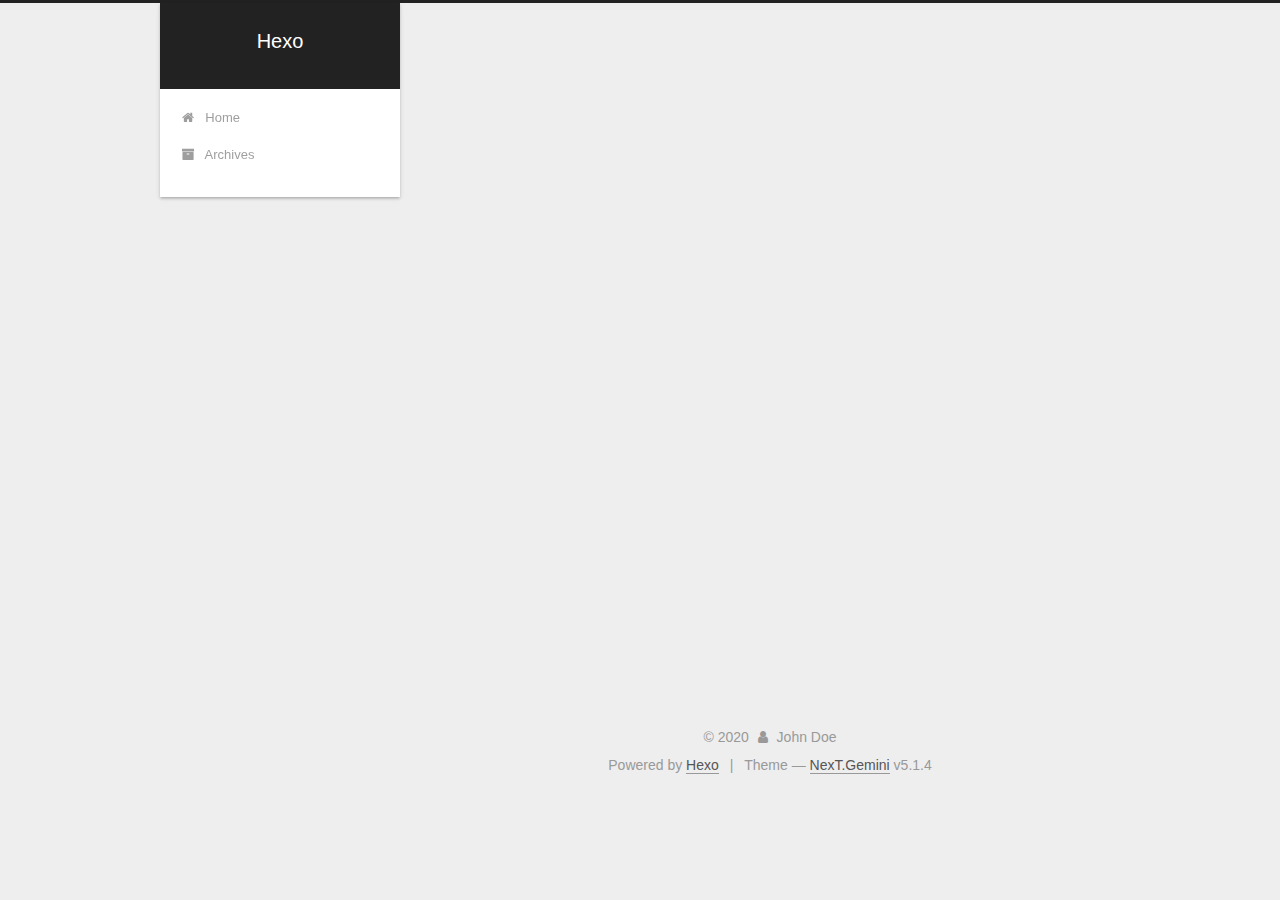
==== commit b7cfcd75: "Site updated: 2020-03-10 21:05:27" ====
--- a/archives/index.html
+++ b/archives/index.html
@@ -227,7 +227,7 @@
         
           
         
-        Um..! 2 posts in total. Keep on posting.
+        Um..! 3 posts in total. Keep on posting.
       </span>
 
       
@@ -241,6 +241,43 @@
           <div class="collection-title">
             <h1 class="archive-year" id="archive-year-2020">2020</h1>
           </div>
+        
+        
+
+        
+
+  <article class="post post-type-normal" itemscope itemtype="http://schema.org/Article">
+    <header class="post-header">
+
+      <h2 class="post-title">
+        
+            <a class="post-title-link" href="/2020/03/10/Hexo%E6%90%AD%E5%BB%BA/" itemprop="url">
+              
+                <span itemprop="name">Hexo搭建</span>
+              
+            </a>
+        
+      </h2>
+
+      <div class="post-meta">
+        <time class="post-time" itemprop="dateCreated"
+              datetime="2020-03-10T21:04:58+08:00"
+              content="2020-03-10" >
+          03-10
+        </time>
+      </div>
+
+    </header>
+  </article>
+
+
+
+      
+
+        
+        
+        
+
         
         
 
@@ -362,7 +399,7 @@
               
                 <a href="/archives/%20%7C%7C%20archive">
               
-                  <span class="site-state-item-count">2</span>
+                  <span class="site-state-item-count">3</span>
                   <span class="site-state-item-name">posts</span>
                 </a>
               </div>
--- a/css/main.css
+++ b/css/main.css
@@ -1823,7 +1823,7 @@
   width: 4px;
   height: 4px;
   border-radius: 50%;
-  background: #ff7ec4;
+  background: #65fbd2;
 }
 .links-of-blogroll {
   font-size: 13px;
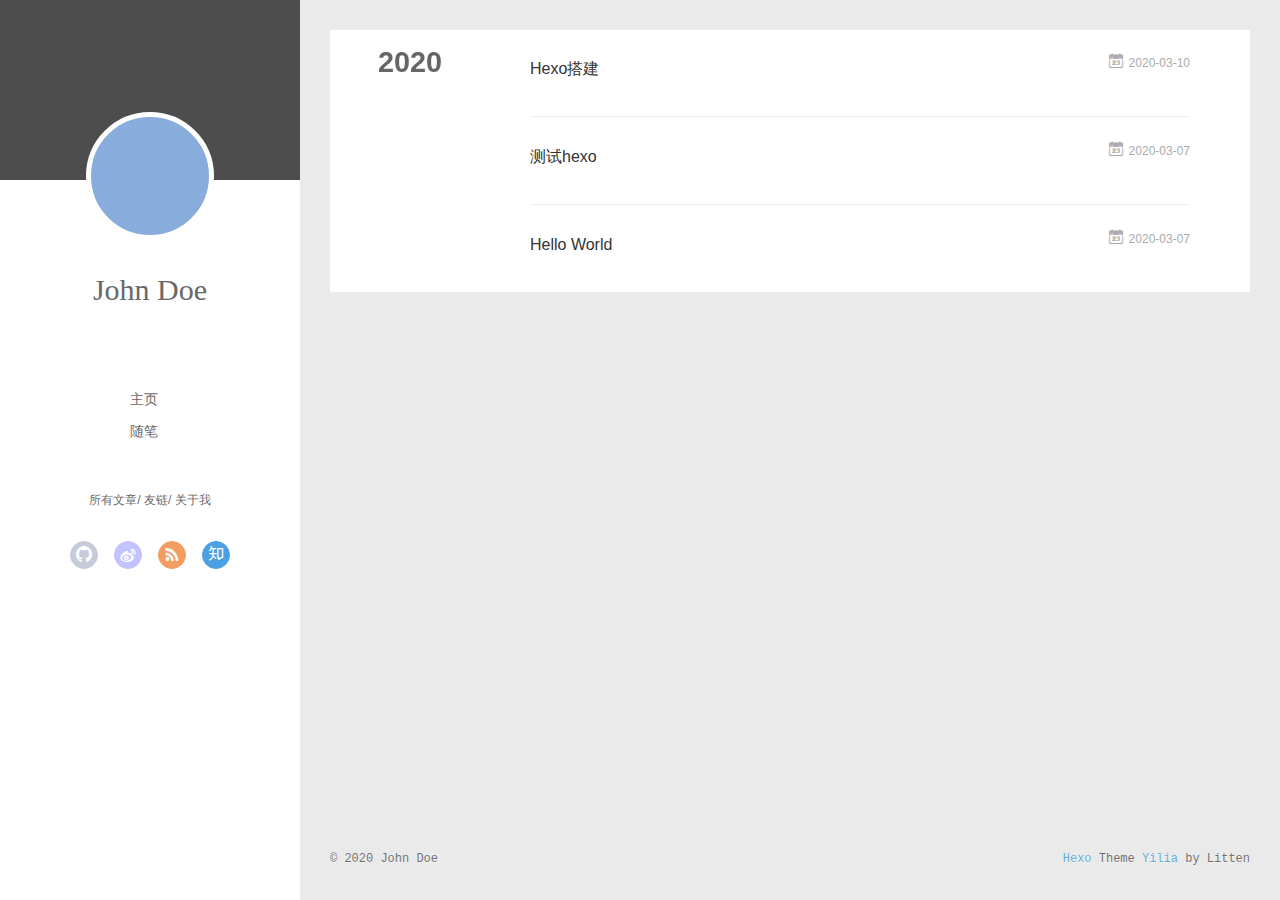
==== commit 7549076f: "Site updated: 2020-04-08 19:43:02" ====
--- a/archives/index.html
+++ b/archives/index.html
@@ -1,632 +1,497 @@
 <!DOCTYPE html>
-
-
-
-  
-
-
-<html class="theme-next gemini use-motion" lang="en">
+<html>
 <head>
-  <meta charset="UTF-8"/>
-<meta http-equiv="X-UA-Compatible" content="IE=edge" />
-<meta name="viewport" content="width=device-width, initial-scale=1, maximum-scale=1"/>
-<meta name="theme-color" content="#222">
-
-
-
-
-
-
-
-
-
-<meta http-equiv="Cache-Control" content="no-transform" />
-<meta http-equiv="Cache-Control" content="no-siteapp" />
-
-
-
-
-
-
-
-
-
-
-
-
-
-
-
-
-  
-  
-  <link href="/lib/fancybox/source/jquery.fancybox.css?v=2.1.5" rel="stylesheet" type="text/css" />
-
-
-
-
-
-
-
-<link href="/lib/font-awesome/css/font-awesome.min.css?v=4.6.2" rel="stylesheet" type="text/css" />
-
-<link href="/css/main.css?v=5.1.4" rel="stylesheet" type="text/css" />
-
-
-  <link rel="apple-touch-icon" sizes="180x180" href="/images/apple-touch-icon-next.png?v=5.1.4">
-
-
-  <link rel="icon" type="image/png" sizes="32x32" href="/images/favicon-32x32-next.png?v=5.1.4">
-
-
-  <link rel="icon" type="image/png" sizes="16x16" href="/images/favicon-16x16-next.png?v=5.1.4">
-
-
-  <link rel="mask-icon" href="/images/logo.svg?v=5.1.4" color="#222">
-
-
-
-
-
-  <meta name="keywords" content="Hexo, NexT" />
-
-
-
-
-
-
-
-
-
-
-<meta property="og:type" content="website">
+  <meta charset="utf-8">
+  
+  <meta name="renderer" content="webkit">
+  <meta http-equiv="X-UA-Compatible" content="IE=edge" >
+  <link rel="dns-prefetch" href="http://yoursite.com">
+  <title>Archives | Hexo</title>
+  <meta name="viewport" content="width=device-width, initial-scale=1, maximum-scale=1">
+  <meta property="og:type" content="website">
 <meta property="og:title" content="Hexo">
 <meta property="og:url" content="http://yoursite.com/archives/index.html">
 <meta property="og:site_name" content="Hexo">
 <meta property="og:locale" content="en_US">
 <meta property="article:author" content="John Doe">
 <meta name="twitter:card" content="summary">
-
-
-
-<script type="text/javascript" id="hexo.configurations">
-  var NexT = window.NexT || {};
-  var CONFIG = {
-    root: '/',
-    scheme: 'Gemini',
-    version: '5.1.4',
-    sidebar: {"position":"left","display":"post","offset":12,"b2t":false,"scrollpercent":false,"onmobile":false},
-    fancybox: true,
-    tabs: true,
-    motion: {"enable":true,"async":false,"transition":{"post_block":"fadeIn","post_header":"slideDownIn","post_body":"slideDownIn","coll_header":"slideLeftIn","sidebar":"slideUpIn"}},
-    duoshuo: {
-      userId: '0',
-      author: 'Author'
-    },
-    algolia: {
-      applicationID: '',
-      apiKey: '',
-      indexName: '',
-      hits: {"per_page":10},
-      labels: {"input_placeholder":"Search for Posts","hits_empty":"We didn't find any results for the search: ${query}","hits_stats":"${hits} results found in ${time} ms"}
+  
+    <link rel="alternative" href="/atom.xml" title="Hexo" type="application/atom+xml">
+  
+  
+    <link rel="icon" href="/favicon.png">
+  
+  <link rel="stylesheet" type="text/css" href="/./main.0cf68a.css">
+  <style type="text/css">
+  
+    #container.show {
+      background: linear-gradient(200deg,#a0cfe4,#e8c37e);
     }
-  };
+  </style>
+  
+
+  
+
+<meta name="generator" content="Hexo 4.2.0"></head>
+
+<body>
+  <div id="container" q-class="show:isCtnShow">
+    <canvas id="anm-canvas" class="anm-canvas"></canvas>
+    <div class="left-col" q-class="show:isShow">
+      
+<div class="overlay" style="background: #4d4d4d"></div>
+<div class="intrude-less">
+	<header id="header" class="inner">
+		<a href="/" class="profilepic">
+			<img src="" class="js-avatar">
+		</a>
+		<hgroup>
+		  <h1 class="header-author"><a href="/">John Doe</a></h1>
+		</hgroup>
+		
+
+		<nav class="header-menu">
+			<ul>
+			
+				<li><a href="/">主页</a></li>
+	        
+				<li><a href="/tags/%E9%9A%8F%E7%AC%94/">随笔</a></li>
+	        
+			</ul>
+		</nav>
+		<nav class="header-smart-menu">
+    		
+    			
+    			<a q-on="click: openSlider(e, 'innerArchive')" href="javascript:void(0)">所有文章</a>
+    			
+            
+    			
+    			<a q-on="click: openSlider(e, 'friends')" href="javascript:void(0)">友链</a>
+    			
+            
+    			
+    			<a q-on="click: openSlider(e, 'aboutme')" href="javascript:void(0)">关于我</a>
+    			
+            
+		</nav>
+		<nav class="header-nav">
+			<div class="social">
+				
+					<a class="github" target="_blank" href="#" title="github"><i class="icon-github"></i></a>
+		        
+					<a class="weibo" target="_blank" href="#" title="weibo"><i class="icon-weibo"></i></a>
+		        
+					<a class="rss" target="_blank" href="#" title="rss"><i class="icon-rss"></i></a>
+		        
+					<a class="zhihu" target="_blank" href="#" title="zhihu"><i class="icon-zhihu"></i></a>
+		        
+			</div>
+		</nav>
+	</header>		
+</div>
+
+    </div>
+    <div class="mid-col" q-class="show:isShow,hide:isShow|isFalse">
+      
+<nav id="mobile-nav">
+  	<div class="overlay js-overlay" style="background: #4d4d4d"></div>
+	<div class="btnctn js-mobile-btnctn">
+  		<div class="slider-trigger list" q-on="click: openSlider(e)"><i class="icon icon-sort"></i></div>
+	</div>
+	<div class="intrude-less">
+		<header id="header" class="inner">
+			<div class="profilepic">
+				<img src="" class="js-avatar">
+			</div>
+			<hgroup>
+			  <h1 class="header-author js-header-author">John Doe</h1>
+			</hgroup>
+			
+			
+			
+				
+			
+				
+			
+			
+			
+			<nav class="header-nav">
+				<div class="social">
+					
+						<a class="github" target="_blank" href="#" title="github"><i class="icon-github"></i></a>
+			        
+						<a class="weibo" target="_blank" href="#" title="weibo"><i class="icon-weibo"></i></a>
+			        
+						<a class="rss" target="_blank" href="#" title="rss"><i class="icon-rss"></i></a>
+			        
+						<a class="zhihu" target="_blank" href="#" title="zhihu"><i class="icon-zhihu"></i></a>
+			        
+				</div>
+			</nav>
+
+			<nav class="header-menu js-header-menu">
+				<ul style="width: 50%">
+				
+				
+					<li style="width: 50%"><a href="/">主页</a></li>
+		        
+					<li style="width: 50%"><a href="/tags/%E9%9A%8F%E7%AC%94/">随笔</a></li>
+		        
+				</ul>
+			</nav>
+		</header>				
+	</div>
+	<div class="mobile-mask" style="display:none" q-show="isShow"></div>
+</nav>
+
+      <div id="wrapper" class="body-wrap">
+        <div class="menu-l">
+          <div class="canvas-wrap">
+            <canvas data-colors="#eaeaea" data-sectionHeight="100" data-contentId="js-content" id="myCanvas1" class="anm-canvas"></canvas>
+          </div>
+          <div id="js-content" class="content-ll">
+            
+  
+  
+    
+    
+      
+      
+      <section class="archives-wrap">
+        <div class="archive-year-wrap">
+          <a href="/archives/2020" class="archive-year">2020</a>
+        </div>
+        <div class="archives">
+    
+    <article class="archive-article archive-type-post">
+  <div class="archive-article-inner">
+    <header class="archive-article-header">
+      	<div class="article-meta">
+	      	<a href="/2020/03/10/Hexo%E6%90%AD%E5%BB%BA/" class="archive-article-date">
+  	<time datetime="2020-03-10T13:04:58.414Z" itemprop="datePublished"><i class="icon-calendar icon"></i>2020-03-10</time>
+</a>
+        </div>
+    	 
+  
+    <h1 itemprop="name">
+      <a class="archive-article-title" href="/2020/03/10/Hexo%E6%90%AD%E5%BB%BA/">Hexo搭建</a>
+    </h1>
+  
+
+        <div class="article-info info-on-right">
+          
+          
+
+        </div>
+        <div class="clearfix"></div>
+    </header>
+  </div>
+</article>
+  
+    
+    
+    <article class="archive-article archive-type-post">
+  <div class="archive-article-inner">
+    <header class="archive-article-header">
+      	<div class="article-meta">
+	      	<a href="/2020/03/07/%E6%B5%8B%E8%AF%95hexo/" class="archive-article-date">
+  	<time datetime="2020-03-07T14:54:22.000Z" itemprop="datePublished"><i class="icon-calendar icon"></i>2020-03-07</time>
+</a>
+        </div>
+    	 
+  
+    <h1 itemprop="name">
+      <a class="archive-article-title" href="/2020/03/07/%E6%B5%8B%E8%AF%95hexo/">测试hexo</a>
+    </h1>
+  
+
+        <div class="article-info info-on-right">
+          
+          
+
+        </div>
+        <div class="clearfix"></div>
+    </header>
+  </div>
+</article>
+  
+    
+    
+    <article class="archive-article archive-type-post">
+  <div class="archive-article-inner">
+    <header class="archive-article-header">
+      	<div class="article-meta">
+	      	<a href="/2020/03/07/hello-world/" class="archive-article-date">
+  	<time datetime="2020-03-07T14:18:39.172Z" itemprop="datePublished"><i class="icon-calendar icon"></i>2020-03-07</time>
+</a>
+        </div>
+    	 
+  
+    <h1 itemprop="name">
+      <a class="archive-article-title" href="/2020/03/07/hello-world/">Hello World</a>
+    </h1>
+  
+
+        <div class="article-info info-on-right">
+          
+          
+
+        </div>
+        <div class="clearfix"></div>
+    </header>
+  </div>
+</article>
+  
+  
+    </div></section>
+  
+
+    
+
+
+          </div>
+        </div>
+      </div>
+      <footer id="footer">
+  <div class="outer">
+    <div id="footer-info">
+    	<div class="footer-left">
+    		&copy; 2020 John Doe
+    	</div>
+      	<div class="footer-right">
+      		<a href="http://hexo.io/" target="_blank">Hexo</a>  Theme <a href="https://github.com/litten/hexo-theme-yilia" target="_blank">Yilia</a> by Litten
+      	</div>
+    </div>
+  </div>
+</footer>
+    </div>
+    <script>
+	var yiliaConfig = {
+		mathjax: false,
+		isHome: false,
+		isPost: false,
+		isArchive: true,
+		isTag: false,
+		isCategory: false,
+		open_in_new: false,
+		toc_hide_index: true,
+		root: "/",
+		innerArchive: true,
+		showTags: false
+	}
 </script>
 
-
-
-  <link rel="canonical" href="http://yoursite.com/archives/"/>
-
-
-
-
-
-  <title>Archive | Hexo</title>
-  
-
-
-
-
-
-
-
-
-<meta name="generator" content="Hexo 4.2.0"></head>
-
-<body itemscope itemtype="http://schema.org/WebPage" lang="en">
-
-  
-  
-    
-  
-
-  <div class="container sidebar-position-left page-archive">
-    <div class="headband"></div>
-
-    <header id="header" class="header" itemscope itemtype="http://schema.org/WPHeader">
-      <div class="header-inner"><div class="site-brand-wrapper">
-  <div class="site-meta ">
-    
-
-    <div class="custom-logo-site-title">
-      <a href="/"  class="brand" rel="start">
-        <span class="logo-line-before"><i></i></span>
-        <span class="site-title">Hexo</span>
-        <span class="logo-line-after"><i></i></span>
-      </a>
+<script>!function(t){function n(e){if(r[e])return r[e].exports;var i=r[e]={exports:{},id:e,loaded:!1};return t[e].call(i.exports,i,i.exports,n),i.loaded=!0,i.exports}var r={};n.m=t,n.c=r,n.p="./",n(0)}([function(t,n,r){r(195),t.exports=r(191)},function(t,n,r){var e=r(3),i=r(52),o=r(27),u=r(28),c=r(53),f="prototype",a=function(t,n,r){var s,l,h,v,p=t&a.F,d=t&a.G,y=t&a.S,g=t&a.P,b=t&a.B,m=d?e:y?e[n]||(e[n]={}):(e[n]||{})[f],x=d?i:i[n]||(i[n]={}),w=x[f]||(x[f]={});d&&(r=n);for(s in r)l=!p&&m&&void 0!==m[s],h=(l?m:r)[s],v=b&&l?c(h,e):g&&"function"==typeof h?c(Function.call,h):h,m&&u(m,s,h,t&a.U),x[s]!=h&&o(x,s,v),g&&w[s]!=h&&(w[s]=h)};e.core=i,a.F=1,a.G=2,a.S=4,a.P=8,a.B=16,a.W=32,a.U=64,a.R=128,t.exports=a},function(t,n,r){var e=r(6);t.exports=function(t){if(!e(t))throw TypeError(t+" is not an object!");return t}},function(t,n){var r=t.exports="undefined"!=typeof window&&window.Math==Math?window:"undefined"!=typeof self&&self.Math==Math?self:Function("return this")();"number"==typeof __g&&(__g=r)},function(t,n){t.exports=function(t){try{return!!t()}catch(t){return!0}}},function(t,n){var r=t.exports="undefined"!=typeof window&&window.Math==Math?window:"undefined"!=typeof self&&self.Math==Math?self:Function("return this")();"number"==typeof __g&&(__g=r)},function(t,n){t.exports=function(t){return"object"==typeof t?null!==t:"function"==typeof t}},function(t,n,r){var e=r(126)("wks"),i=r(76),o=r(3).Symbol,u="function"==typeof o;(t.exports=function(t){return e[t]||(e[t]=u&&o[t]||(u?o:i)("Symbol."+t))}).store=e},function(t,n){var r={}.hasOwnProperty;t.exports=function(t,n){return r.call(t,n)}},function(t,n,r){var e=r(94),i=r(33);t.exports=function(t){return e(i(t))}},function(t,n,r){t.exports=!r(4)(function(){return 7!=Object.defineProperty({},"a",{get:function(){return 7}}).a})},function(t,n,r){var e=r(2),i=r(167),o=r(50),u=Object.defineProperty;n.f=r(10)?Object.defineProperty:function(t,n,r){if(e(t),n=o(n,!0),e(r),i)try{return u(t,n,r)}catch(t){}if("get"in r||"set"in r)throw TypeError("Accessors not supported!");return"value"in r&&(t[n]=r.value),t}},function(t,n,r){t.exports=!r(18)(function(){return 7!=Object.defineProperty({},"a",{get:function(){return 7}}).a})},function(t,n,r){var e=r(14),i=r(22);t.exports=r(12)?function(t,n,r){return e.f(t,n,i(1,r))}:function(t,n,r){return t[n]=r,t}},function(t,n,r){var e=r(20),i=r(58),o=r(42),u=Object.defineProperty;n.f=r(12)?Object.defineProperty:function(t,n,r){if(e(t),n=o(n,!0),e(r),i)try{return u(t,n,r)}catch(t){}if("get"in r||"set"in r)throw TypeError("Accessors not supported!");return"value"in r&&(t[n]=r.value),t}},function(t,n,r){var e=r(40)("wks"),i=r(23),o=r(5).Symbol,u="function"==typeof o;(t.exports=function(t){return e[t]||(e[t]=u&&o[t]||(u?o:i)("Symbol."+t))}).store=e},function(t,n,r){var e=r(67),i=Math.min;t.exports=function(t){return t>0?i(e(t),9007199254740991):0}},function(t,n,r){var e=r(46);t.exports=function(t){return Object(e(t))}},function(t,n){t.exports=function(t){try{return!!t()}catch(t){return!0}}},function(t,n,r){var e=r(63),i=r(34);t.exports=Object.keys||function(t){return e(t,i)}},function(t,n,r){var e=r(21);t.exports=function(t){if(!e(t))throw TypeError(t+" is not an object!");return t}},function(t,n){t.exports=function(t){return"object"==typeof t?null!==t:"function"==typeof t}},function(t,n){t.exports=function(t,n){return{enumerable:!(1&t),configurable:!(2&t),writable:!(4&t),value:n}}},function(t,n){var r=0,e=Math.random();t.exports=function(t){return"Symbol(".concat(void 0===t?"":t,")_",(++r+e).toString(36))}},function(t,n){var r={}.hasOwnProperty;t.exports=function(t,n){return r.call(t,n)}},function(t,n){var r=t.exports={version:"2.4.0"};"number"==typeof __e&&(__e=r)},function(t,n){t.exports=function(t){if("function"!=typeof t)throw TypeError(t+" is not a function!");return t}},function(t,n,r){var e=r(11),i=r(66);t.exports=r(10)?function(t,n,r){return e.f(t,n,i(1,r))}:function(t,n,r){return t[n]=r,t}},function(t,n,r){var e=r(3),i=r(27),o=r(24),u=r(76)("src"),c="toString",f=Function[c],a=(""+f).split(c);r(52).inspectSource=function(t){return f.call(t)},(t.exports=function(t,n,r,c){var f="function"==typeof r;f&&(o(r,"name")||i(r,"name",n)),t[n]!==r&&(f&&(o(r,u)||i(r,u,t[n]?""+t[n]:a.join(String(n)))),t===e?t[n]=r:c?t[n]?t[n]=r:i(t,n,r):(delete t[n],i(t,n,r)))})(Function.prototype,c,function(){return"function"==typeof this&&this[u]||f.call(this)})},function(t,n,r){var e=r(1),i=r(4),o=r(46),u=function(t,n,r,e){var i=String(o(t)),u="<"+n;return""!==r&&(u+=" "+r+'="'+String(e).replace(/"/g,"&quot;")+'"'),u+">"+i+"</"+n+">"};t.exports=function(t,n){var r={};r[t]=n(u),e(e.P+e.F*i(function(){var n=""[t]('"');return n!==n.toLowerCase()||n.split('"').length>3}),"String",r)}},function(t,n,r){var e=r(115),i=r(46);t.exports=function(t){return e(i(t))}},function(t,n,r){var e=r(116),i=r(66),o=r(30),u=r(50),c=r(24),f=r(167),a=Object.getOwnPropertyDescriptor;n.f=r(10)?a:function(t,n){if(t=o(t),n=u(n,!0),f)try{return a(t,n)}catch(t){}if(c(t,n))return i(!e.f.call(t,n),t[n])}},function(t,n,r){var e=r(24),i=r(17),o=r(145)("IE_PROTO"),u=Object.prototype;t.exports=Object.getPrototypeOf||function(t){return t=i(t),e(t,o)?t[o]:"function"==typeof t.constructor&&t instanceof t.constructor?t.constructor.prototype:t instanceof Object?u:null}},function(t,n){t.exports=function(t){if(void 0==t)throw TypeError("Can't call method on  "+t);return t}},function(t,n){t.exports="constructor,hasOwnProperty,isPrototypeOf,propertyIsEnumerable,toLocaleString,toString,valueOf".split(",")},function(t,n){t.exports={}},function(t,n){t.exports=!0},function(t,n){n.f={}.propertyIsEnumerable},function(t,n,r){var e=r(14).f,i=r(8),o=r(15)("toStringTag");t.exports=function(t,n,r){t&&!i(t=r?t:t.prototype,o)&&e(t,o,{configurable:!0,value:n})}},function(t,n,r){var e=r(40)("keys"),i=r(23);t.exports=function(t){return e[t]||(e[t]=i(t))}},function(t,n,r){var e=r(5),i="__core-js_shared__",o=e[i]||(e[i]={});t.exports=function(t){return o[t]||(o[t]={})}},function(t,n){var r=Math.ceil,e=Math.floor;t.exports=function(t){return isNaN(t=+t)?0:(t>0?e:r)(t)}},function(t,n,r){var e=r(21);t.exports=function(t,n){if(!e(t))return t;var r,i;if(n&&"function"==typeof(r=t.toString)&&!e(i=r.call(t)))return i;if("function"==typeof(r=t.valueOf)&&!e(i=r.call(t)))return i;if(!n&&"function"==typeof(r=t.toString)&&!e(i=r.call(t)))return i;throw TypeError("Can't convert object to primitive value")}},function(t,n,r){var e=r(5),i=r(25),o=r(36),u=r(44),c=r(14).f;t.exports=function(t){var n=i.Symbol||(i.Symbol=o?{}:e.Symbol||{});"_"==t.charAt(0)||t in n||c(n,t,{value:u.f(t)})}},function(t,n,r){n.f=r(15)},function(t,n){var r={}.toString;t.exports=function(t){return r.call(t).slice(8,-1)}},function(t,n){t.exports=function(t){if(void 0==t)throw TypeError("Can't call method on  "+t);return t}},function(t,n,r){var e=r(4);t.exports=function(t,n){return!!t&&e(function(){n?t.call(null,function(){},1):t.call(null)})}},function(t,n,r){var e=r(53),i=r(115),o=r(17),u=r(16),c=r(203);t.exports=function(t,n){var r=1==t,f=2==t,a=3==t,s=4==t,l=6==t,h=5==t||l,v=n||c;return function(n,c,p){for(var d,y,g=o(n),b=i(g),m=e(c,p,3),x=u(b.length),w=0,S=r?v(n,x):f?v(n,0):void 0;x>w;w++)if((h||w in b)&&(d=b[w],y=m(d,w,g),t))if(r)S[w]=y;else if(y)switch(t){case 3:return!0;case 5:return d;case 6:return w;case 2:S.push(d)}else if(s)return!1;return l?-1:a||s?s:S}}},function(t,n,r){var e=r(1),i=r(52),o=r(4);t.exports=function(t,n){var r=(i.Object||{})[t]||Object[t],u={};u[t]=n(r),e(e.S+e.F*o(function(){r(1)}),"Object",u)}},function(t,n,r){var e=r(6);t.exports=function(t,n){if(!e(t))return t;var r,i;if(n&&"function"==typeof(r=t.toString)&&!e(i=r.call(t)))return i;if("function"==typeof(r=t.valueOf)&&!e(i=r.call(t)))return i;if(!n&&"function"==typeof(r=t.toString)&&!e(i=r.call(t)))return i;throw TypeError("Can't convert object to primitive value")}},function(t,n,r){var e=r(5),i=r(25),o=r(91),u=r(13),c="prototype",f=function(t,n,r){var a,s,l,h=t&f.F,v=t&f.G,p=t&f.S,d=t&f.P,y=t&f.B,g=t&f.W,b=v?i:i[n]||(i[n]={}),m=b[c],x=v?e:p?e[n]:(e[n]||{})[c];v&&(r=n);for(a in r)(s=!h&&x&&void 0!==x[a])&&a in b||(l=s?x[a]:r[a],b[a]=v&&"function"!=typeof x[a]?r[a]:y&&s?o(l,e):g&&x[a]==l?function(t){var n=function(n,r,e){if(this instanceof t){switch(arguments.length){case 0:return new t;case 1:return new t(n);case 2:return new t(n,r)}return new t(n,r,e)}return t.apply(this,arguments)};return n[c]=t[c],n}(l):d&&"function"==typeof l?o(Function.call,l):l,d&&((b.virtual||(b.virtual={}))[a]=l,t&f.R&&m&&!m[a]&&u(m,a,l)))};f.F=1,f.G=2,f.S=4,f.P=8,f.B=16,f.W=32,f.U=64,f.R=128,t.exports=f},function(t,n){var r=t.exports={version:"2.4.0"};"number"==typeof __e&&(__e=r)},function(t,n,r){var e=r(26);t.exports=function(t,n,r){if(e(t),void 0===n)return t;switch(r){case 1:return function(r){return t.call(n,r)};case 2:return function(r,e){return t.call(n,r,e)};case 3:return function(r,e,i){return t.call(n,r,e,i)}}return function(){return t.apply(n,arguments)}}},function(t,n,r){var e=r(183),i=r(1),o=r(126)("metadata"),u=o.store||(o.store=new(r(186))),c=function(t,n,r){var i=u.get(t);if(!i){if(!r)return;u.set(t,i=new e)}var o=i.get(n);if(!o){if(!r)return;i.set(n,o=new e)}return o},f=function(t,n,r){var e=c(n,r,!1);return void 0!==e&&e.has(t)},a=function(t,n,r){var e=c(n,r,!1);return void 0===e?void 0:e.get(t)},s=function(t,n,r,e){c(r,e,!0).set(t,n)},l=function(t,n){var r=c(t,n,!1),e=[];return r&&r.forEach(function(t,n){e.push(n)}),e},h=function(t){return void 0===t||"symbol"==typeof t?t:String(t)},v=function(t){i(i.S,"Reflect",t)};t.exports={store:u,map:c,has:f,get:a,set:s,keys:l,key:h,exp:v}},function(t,n,r){"use strict";if(r(10)){var e=r(69),i=r(3),o=r(4),u=r(1),c=r(127),f=r(152),a=r(53),s=r(68),l=r(66),h=r(27),v=r(73),p=r(67),d=r(16),y=r(75),g=r(50),b=r(24),m=r(180),x=r(114),w=r(6),S=r(17),_=r(137),O=r(70),E=r(32),P=r(71).f,j=r(154),F=r(76),M=r(7),A=r(48),N=r(117),T=r(146),I=r(155),k=r(80),L=r(123),R=r(74),C=r(130),D=r(160),U=r(11),W=r(31),G=U.f,B=W.f,V=i.RangeError,z=i.TypeError,q=i.Uint8Array,K="ArrayBuffer",J="Shared"+K,Y="BYTES_PER_ELEMENT",H="prototype",$=Array[H],X=f.ArrayBuffer,Q=f.DataView,Z=A(0),tt=A(2),nt=A(3),rt=A(4),et=A(5),it=A(6),ot=N(!0),ut=N(!1),ct=I.values,ft=I.keys,at=I.entries,st=$.lastIndexOf,lt=$.reduce,ht=$.reduceRight,vt=$.join,pt=$.sort,dt=$.slice,yt=$.toString,gt=$.toLocaleString,bt=M("iterator"),mt=M("toStringTag"),xt=F("typed_constructor"),wt=F("def_constructor"),St=c.CONSTR,_t=c.TYPED,Ot=c.VIEW,Et="Wrong length!",Pt=A(1,function(t,n){return Tt(T(t,t[wt]),n)}),jt=o(function(){return 1===new q(new Uint16Array([1]).buffer)[0]}),Ft=!!q&&!!q[H].set&&o(function(){new q(1).set({})}),Mt=function(t,n){if(void 0===t)throw z(Et);var r=+t,e=d(t);if(n&&!m(r,e))throw V(Et);return e},At=function(t,n){var r=p(t);if(r<0||r%n)throw V("Wrong offset!");return r},Nt=function(t){if(w(t)&&_t in t)return t;throw z(t+" is not a typed array!")},Tt=function(t,n){if(!(w(t)&&xt in t))throw z("It is not a typed array constructor!");return new t(n)},It=function(t,n){return kt(T(t,t[wt]),n)},kt=function(t,n){for(var r=0,e=n.length,i=Tt(t,e);e>r;)i[r]=n[r++];return i},Lt=function(t,n,r){G(t,n,{get:function(){return this._d[r]}})},Rt=function(t){var n,r,e,i,o,u,c=S(t),f=arguments.length,s=f>1?arguments[1]:void 0,l=void 0!==s,h=j(c);if(void 0!=h&&!_(h)){for(u=h.call(c),e=[],n=0;!(o=u.next()).done;n++)e.push(o.value);c=e}for(l&&f>2&&(s=a(s,arguments[2],2)),n=0,r=d(c.length),i=Tt(this,r);r>n;n++)i[n]=l?s(c[n],n):c[n];return i},Ct=function(){for(var t=0,n=arguments.length,r=Tt(this,n);n>t;)r[t]=arguments[t++];return r},Dt=!!q&&o(function(){gt.call(new q(1))}),Ut=function(){return gt.apply(Dt?dt.call(Nt(this)):Nt(this),arguments)},Wt={copyWithin:function(t,n){return D.call(Nt(this),t,n,arguments.length>2?arguments[2]:void 0)},every:function(t){return rt(Nt(this),t,arguments.length>1?arguments[1]:void 0)},fill:function(t){return C.apply(Nt(this),arguments)},filter:function(t){return It(this,tt(Nt(this),t,arguments.length>1?arguments[1]:void 0))},find:function(t){return et(Nt(this),t,arguments.length>1?arguments[1]:void 0)},findIndex:function(t){return it(Nt(this),t,arguments.length>1?arguments[1]:void 0)},forEach:function(t){Z(Nt(this),t,arguments.length>1?arguments[1]:void 0)},indexOf:function(t){return ut(Nt(this),t,arguments.length>1?arguments[1]:void 0)},includes:function(t){return ot(Nt(this),t,arguments.length>1?arguments[1]:void 0)},join:function(t){return vt.apply(Nt(this),arguments)},lastIndexOf:function(t){return st.apply(Nt(this),arguments)},map:function(t){return Pt(Nt(this),t,arguments.length>1?arguments[1]:void 0)},reduce:function(t){return lt.apply(Nt(this),arguments)},reduceRight:function(t){return ht.apply(Nt(this),arguments)},reverse:function(){for(var t,n=this,r=Nt(n).length,e=Math.floor(r/2),i=0;i<e;)t=n[i],n[i++]=n[--r],n[r]=t;return n},some:function(t){return nt(Nt(this),t,arguments.length>1?arguments[1]:void 0)},sort:function(t){return pt.call(Nt(this),t)},subarray:function(t,n){var r=Nt(this),e=r.length,i=y(t,e);return new(T(r,r[wt]))(r.buffer,r.byteOffset+i*r.BYTES_PER_ELEMENT,d((void 0===n?e:y(n,e))-i))}},Gt=function(t,n){return It(this,dt.call(Nt(this),t,n))},Bt=function(t){Nt(this);var n=At(arguments[1],1),r=this.length,e=S(t),i=d(e.length),o=0;if(i+n>r)throw V(Et);for(;o<i;)this[n+o]=e[o++]},Vt={entries:function(){return at.call(Nt(this))},keys:function(){return ft.call(Nt(this))},values:function(){return ct.call(Nt(this))}},zt=function(t,n){return w(t)&&t[_t]&&"symbol"!=typeof n&&n in t&&String(+n)==String(n)},qt=function(t,n){return zt(t,n=g(n,!0))?l(2,t[n]):B(t,n)},Kt=function(t,n,r){return!(zt(t,n=g(n,!0))&&w(r)&&b(r,"value"))||b(r,"get")||b(r,"set")||r.configurable||b(r,"writable")&&!r.writable||b(r,"enumerable")&&!r.enumerable?G(t,n,r):(t[n]=r.value,t)};St||(W.f=qt,U.f=Kt),u(u.S+u.F*!St,"Object",{getOwnPropertyDescriptor:qt,defineProperty:Kt}),o(function(){yt.call({})})&&(yt=gt=function(){return vt.call(this)});var Jt=v({},Wt);v(Jt,Vt),h(Jt,bt,Vt.values),v(Jt,{slice:Gt,set:Bt,constructor:function(){},toString:yt,toLocaleString:Ut}),Lt(Jt,"buffer","b"),Lt(Jt,"byteOffset","o"),Lt(Jt,"byteLength","l"),Lt(Jt,"length","e"),G(Jt,mt,{get:function(){return this[_t]}}),t.exports=function(t,n,r,f){f=!!f;var a=t+(f?"Clamped":"")+"Array",l="Uint8Array"!=a,v="get"+t,p="set"+t,y=i[a],g=y||{},b=y&&E(y),m=!y||!c.ABV,S={},_=y&&y[H],j=function(t,r){var e=t._d;return e.v[v](r*n+e.o,jt)},F=function(t,r,e){var i=t._d;f&&(e=(e=Math.round(e))<0?0:e>255?255:255&e),i.v[p](r*n+i.o,e,jt)},M=function(t,n){G(t,n,{get:function(){return j(this,n)},set:function(t){return F(this,n,t)},enumerable:!0})};m?(y=r(function(t,r,e,i){s(t,y,a,"_d");var o,u,c,f,l=0,v=0;if(w(r)){if(!(r instanceof X||(f=x(r))==K||f==J))return _t in r?kt(y,r):Rt.call(y,r);o=r,v=At(e,n);var p=r.byteLength;if(void 0===i){if(p%n)throw V(Et);if((u=p-v)<0)throw V(Et)}else if((u=d(i)*n)+v>p)throw V(Et);c=u/n}else c=Mt(r,!0),u=c*n,o=new X(u);for(h(t,"_d",{b:o,o:v,l:u,e:c,v:new Q(o)});l<c;)M(t,l++)}),_=y[H]=O(Jt),h(_,"constructor",y)):L(function(t){new y(null),new y(t)},!0)||(y=r(function(t,r,e,i){s(t,y,a);var o;return w(r)?r instanceof X||(o=x(r))==K||o==J?void 0!==i?new g(r,At(e,n),i):void 0!==e?new g(r,At(e,n)):new g(r):_t in r?kt(y,r):Rt.call(y,r):new g(Mt(r,l))}),Z(b!==Function.prototype?P(g).concat(P(b)):P(g),function(t){t in y||h(y,t,g[t])}),y[H]=_,e||(_.constructor=y));var A=_[bt],N=!!A&&("values"==A.name||void 0==A.name),T=Vt.values;h(y,xt,!0),h(_,_t,a),h(_,Ot,!0),h(_,wt,y),(f?new y(1)[mt]==a:mt in _)||G(_,mt,{get:function(){return a}}),S[a]=y,u(u.G+u.W+u.F*(y!=g),S),u(u.S,a,{BYTES_PER_ELEMENT:n,from:Rt,of:Ct}),Y in _||h(_,Y,n),u(u.P,a,Wt),R(a),u(u.P+u.F*Ft,a,{set:Bt}),u(u.P+u.F*!N,a,Vt),u(u.P+u.F*(_.toString!=yt),a,{toString:yt}),u(u.P+u.F*o(function(){new y(1).slice()}),a,{slice:Gt}),u(u.P+u.F*(o(function(){return[1,2].toLocaleString()!=new y([1,2]).toLocaleString()})||!o(function(){_.toLocaleString.call([1,2])})),a,{toLocaleString:Ut}),k[a]=N?A:T,e||N||h(_,bt,T)}}else t.exports=function(){}},function(t,n){var r={}.toString;t.exports=function(t){return r.call(t).slice(8,-1)}},function(t,n,r){var e=r(21),i=r(5).document,o=e(i)&&e(i.createElement);t.exports=function(t){return o?i.createElement(t):{}}},function(t,n,r){t.exports=!r(12)&&!r(18)(function(){return 7!=Object.defineProperty(r(57)("div"),"a",{get:function(){return 7}}).a})},function(t,n,r){"use strict";var e=r(36),i=r(51),o=r(64),u=r(13),c=r(8),f=r(35),a=r(96),s=r(38),l=r(103),h=r(15)("iterator"),v=!([].keys&&"next"in[].keys()),p="keys",d="values",y=function(){return this};t.exports=function(t,n,r,g,b,m,x){a(r,n,g);var w,S,_,O=function(t){if(!v&&t in F)return F[t];switch(t){case p:case d:return function(){return new r(this,t)}}return function(){return new r(this,t)}},E=n+" Iterator",P=b==d,j=!1,F=t.prototype,M=F[h]||F["@@iterator"]||b&&F[b],A=M||O(b),N=b?P?O("entries"):A:void 0,T="Array"==n?F.entries||M:M;if(T&&(_=l(T.call(new t)))!==Object.prototype&&(s(_,E,!0),e||c(_,h)||u(_,h,y)),P&&M&&M.name!==d&&(j=!0,A=function(){return M.call(this)}),e&&!x||!v&&!j&&F[h]||u(F,h,A),f[n]=A,f[E]=y,b)if(w={values:P?A:O(d),keys:m?A:O(p),entries:N},x)for(S in w)S in F||o(F,S,w[S]);else i(i.P+i.F*(v||j),n,w);return w}},function(t,n,r){var e=r(20),i=r(100),o=r(34),u=r(39)("IE_PROTO"),c=function(){},f="prototype",a=function(){var t,n=r(57)("iframe"),e=o.length;for(n.style.display="none",r(93).appendChild(n),n.src="javascript:",t=n.contentWindow.document,t.open(),t.write("<script>document.F=Object<\/script>"),t.close(),a=t.F;e--;)delete a[f][o[e]];return a()};t.exports=Object.create||function(t,n){var r;return null!==t?(c[f]=e(t),r=new c,c[f]=null,r[u]=t):r=a(),void 0===n?r:i(r,n)}},function(t,n,r){var e=r(63),i=r(34).concat("length","prototype");n.f=Object.getOwnPropertyNames||function(t){return e(t,i)}},function(t,n){n.f=Object.getOwnPropertySymbols},function(t,n,r){var e=r(8),i=r(9),o=r(90)(!1),u=r(39)("IE_PROTO");t.exports=function(t,n){var r,c=i(t),f=0,a=[];for(r in c)r!=u&&e(c,r)&&a.push(r);for(;n.length>f;)e(c,r=n[f++])&&(~o(a,r)||a.push(r));return a}},function(t,n,r){t.exports=r(13)},function(t,n,r){var e=r(76)("meta"),i=r(6),o=r(24),u=r(11).f,c=0,f=Object.isExtensible||function(){return!0},a=!r(4)(function(){return f(Object.preventExtensions({}))}),s=function(t){u(t,e,{value:{i:"O"+ ++c,w:{}}})},l=function(t,n){if(!i(t))return"symbol"==typeof t?t:("string"==typeof t?"S":"P")+t;if(!o(t,e)){if(!f(t))return"F";if(!n)return"E";s(t)}return t[e].i},h=function(t,n){if(!o(t,e)){if(!f(t))return!0;if(!n)return!1;s(t)}return t[e].w},v=function(t){return a&&p.NEED&&f(t)&&!o(t,e)&&s(t),t},p=t.exports={KEY:e,NEED:!1,fastKey:l,getWeak:h,onFreeze:v}},function(t,n){t.exports=function(t,n){return{enumerable:!(1&t),configurable:!(2&t),writable:!(4&t),value:n}}},function(t,n){var r=Math.ceil,e=Math.floor;t.exports=function(t){return isNaN(t=+t)?0:(t>0?e:r)(t)}},function(t,n){t.exports=function(t,n,r,e){if(!(t instanceof n)||void 0!==e&&e in t)throw TypeError(r+": incorrect invocation!");return t}},function(t,n){t.exports=!1},function(t,n,r){var e=r(2),i=r(173),o=r(133),u=r(145)("IE_PROTO"),c=function(){},f="prototype",a=function(){var t,n=r(132)("iframe"),e=o.length;for(n.style.display="none",r(135).appendChild(n),n.src="javascript:",t=n.contentWindow.document,t.open(),t.write("<script>document.F=Object<\/script>"),t.close(),a=t.F;e--;)delete a[f][o[e]];return a()};t.exports=Object.create||function(t,n){var r;return null!==t?(c[f]=e(t),r=new c,c[f]=null,r[u]=t):r=a(),void 0===n?r:i(r,n)}},function(t,n,r){var e=r(175),i=r(133).concat("length","prototype");n.f=Object.getOwnPropertyNames||function(t){return e(t,i)}},function(t,n,r){var e=r(175),i=r(133);t.exports=Object.keys||function(t){return e(t,i)}},function(t,n,r){var e=r(28);t.exports=function(t,n,r){for(var i in n)e(t,i,n[i],r);return t}},function(t,n,r){"use strict";var e=r(3),i=r(11),o=r(10),u=r(7)("species");t.exports=function(t){var n=e[t];o&&n&&!n[u]&&i.f(n,u,{configurable:!0,get:function(){return this}})}},function(t,n,r){var e=r(67),i=Math.max,o=Math.min;t.exports=function(t,n){return t=e(t),t<0?i(t+n,0):o(t,n)}},function(t,n){var r=0,e=Math.random();t.exports=function(t){return"Symbol(".concat(void 0===t?"":t,")_",(++r+e).toString(36))}},function(t,n,r){var e=r(33);t.exports=function(t){return Object(e(t))}},function(t,n,r){var e=r(7)("unscopables"),i=Array.prototype;void 0==i[e]&&r(27)(i,e,{}),t.exports=function(t){i[e][t]=!0}},function(t,n,r){var e=r(53),i=r(169),o=r(137),u=r(2),c=r(16),f=r(154),a={},s={},n=t.exports=function(t,n,r,l,h){var v,p,d,y,g=h?function(){return t}:f(t),b=e(r,l,n?2:1),m=0;if("function"!=typeof g)throw TypeError(t+" is not iterable!");if(o(g)){for(v=c(t.length);v>m;m++)if((y=n?b(u(p=t[m])[0],p[1]):b(t[m]))===a||y===s)return y}else for(d=g.call(t);!(p=d.next()).done;)if((y=i(d,b,p.value,n))===a||y===s)return y};n.BREAK=a,n.RETURN=s},function(t,n){t.exports={}},function(t,n,r){var e=r(11).f,i=r(24),o=r(7)("toStringTag");t.exports=function(t,n,r){t&&!i(t=r?t:t.prototype,o)&&e(t,o,{configurable:!0,value:n})}},function(t,n,r){var e=r(1),i=r(46),o=r(4),u=r(150),c="["+u+"]",f="​+",a=RegExp("^"+c+c+"*"),s=RegExp(c+c+"*$"),l=function(t,n,r){var i={},c=o(function(){return!!u[t]()||f[t]()!=f}),a=i[t]=c?n(h):u[t];r&&(i[r]=a),e(e.P+e.F*c,"String",i)},h=l.trim=function(t,n){return t=String(i(t)),1&n&&(t=t.replace(a,"")),2&n&&(t=t.replace(s,"")),t};t.exports=l},function(t,n,r){t.exports={default:r(86),__esModule:!0}},function(t,n,r){t.exports={default:r(87),__esModule:!0}},function(t,n,r){"use strict";function e(t){return t&&t.__esModule?t:{default:t}}n.__esModule=!0;var i=r(84),o=e(i),u=r(83),c=e(u),f="function"==typeof c.default&&"symbol"==typeof o.default?function(t){return typeof t}:function(t){return t&&"function"==typeof c.default&&t.constructor===c.default&&t!==c.default.prototype?"symbol":typeof t};n.default="function"==typeof c.default&&"symbol"===f(o.default)?function(t){return void 0===t?"undefined":f(t)}:function(t){return t&&"function"==typeof c.default&&t.constructor===c.default&&t!==c.default.prototype?"symbol":void 0===t?"undefined":f(t)}},function(t,n,r){r(110),r(108),r(111),r(112),t.exports=r(25).Symbol},function(t,n,r){r(109),r(113),t.exports=r(44).f("iterator")},function(t,n){t.exports=function(t){if("function"!=typeof t)throw TypeError(t+" is not a function!");return t}},function(t,n){t.exports=function(){}},function(t,n,r){var e=r(9),i=r(106),o=r(105);t.exports=function(t){return function(n,r,u){var c,f=e(n),a=i(f.length),s=o(u,a);if(t&&r!=r){for(;a>s;)if((c=f[s++])!=c)return!0}else for(;a>s;s++)if((t||s in f)&&f[s]===r)return t||s||0;return!t&&-1}}},function(t,n,r){var e=r(88);t.exports=function(t,n,r){if(e(t),void 0===n)return t;switch(r){case 1:return function(r){return t.call(n,r)};case 2:return function(r,e){return t.call(n,r,e)};case 3:return function(r,e,i){return t.call(n,r,e,i)}}return function(){return t.apply(n,arguments)}}},function(t,n,r){var e=r(19),i=r(62),o=r(37);t.exports=function(t){var n=e(t),r=i.f;if(r)for(var u,c=r(t),f=o.f,a=0;c.length>a;)f.call(t,u=c[a++])&&n.push(u);return n}},function(t,n,r){t.exports=r(5).document&&document.documentElement},function(t,n,r){var e=r(56);t.exports=Object("z").propertyIsEnumerable(0)?Object:function(t){return"String"==e(t)?t.split(""):Object(t)}},function(t,n,r){var e=r(56);t.exports=Array.isArray||function(t){return"Array"==e(t)}},function(t,n,r){"use strict";var e=r(60),i=r(22),o=r(38),u={};r(13)(u,r(15)("iterator"),function(){return this}),t.exports=function(t,n,r){t.prototype=e(u,{next:i(1,r)}),o(t,n+" Iterator")}},function(t,n){t.exports=function(t,n){return{value:n,done:!!t}}},function(t,n,r){var e=r(19),i=r(9);t.exports=function(t,n){for(var r,o=i(t),u=e(o),c=u.length,f=0;c>f;)if(o[r=u[f++]]===n)return r}},function(t,n,r){var e=r(23)("meta"),i=r(21),o=r(8),u=r(14).f,c=0,f=Object.isExtensible||function(){return!0},a=!r(18)(function(){return f(Object.preventExtensions({}))}),s=function(t){u(t,e,{value:{i:"O"+ ++c,w:{}}})},l=function(t,n){if(!i(t))return"symbol"==typeof t?t:("string"==typeof t?"S":"P")+t;if(!o(t,e)){if(!f(t))return"F";if(!n)return"E";s(t)}return t[e].i},h=function(t,n){if(!o(t,e)){if(!f(t))return!0;if(!n)return!1;s(t)}return t[e].w},v=function(t){return a&&p.NEED&&f(t)&&!o(t,e)&&s(t),t},p=t.exports={KEY:e,NEED:!1,fastKey:l,getWeak:h,onFreeze:v}},function(t,n,r){var e=r(14),i=r(20),o=r(19);t.exports=r(12)?Object.defineProperties:function(t,n){i(t);for(var r,u=o(n),c=u.length,f=0;c>f;)e.f(t,r=u[f++],n[r]);return t}},function(t,n,r){var e=r(37),i=r(22),o=r(9),u=r(42),c=r(8),f=r(58),a=Object.getOwnPropertyDescriptor;n.f=r(12)?a:function(t,n){if(t=o(t),n=u(n,!0),f)try{return a(t,n)}catch(t){}if(c(t,n))return i(!e.f.call(t,n),t[n])}},function(t,n,r){var e=r(9),i=r(61).f,o={}.toString,u="object"==typeof window&&window&&Object.getOwnPropertyNames?Object.getOwnPropertyNames(window):[],c=function(t){try{return i(t)}catch(t){return u.slice()}};t.exports.f=function(t){return u&&"[object Window]"==o.call(t)?c(t):i(e(t))}},function(t,n,r){var e=r(8),i=r(77),o=r(39)("IE_PROTO"),u=Object.prototype;t.exports=Object.getPrototypeOf||function(t){return t=i(t),e(t,o)?t[o]:"function"==typeof t.constructor&&t instanceof t.constructor?t.constructor.prototype:t instanceof Object?u:null}},function(t,n,r){var e=r(41),i=r(33);t.exports=function(t){return function(n,r){var o,u,c=String(i(n)),f=e(r),a=c.length;return f<0||f>=a?t?"":void 0:(o=c.charCodeAt(f),o<55296||o>56319||f+1===a||(u=c.charCodeAt(f+1))<56320||u>57343?t?c.charAt(f):o:t?c.slice(f,f+2):u-56320+(o-55296<<10)+65536)}}},function(t,n,r){var e=r(41),i=Math.max,o=Math.min;t.exports=function(t,n){return t=e(t),t<0?i(t+n,0):o(t,n)}},function(t,n,r){var e=r(41),i=Math.min;t.exports=function(t){return t>0?i(e(t),9007199254740991):0}},function(t,n,r){"use strict";var e=r(89),i=r(97),o=r(35),u=r(9);t.exports=r(59)(Array,"Array",function(t,n){this._t=u(t),this._i=0,this._k=n},function(){var t=this._t,n=this._k,r=this._i++;return!t||r>=t.length?(this._t=void 0,i(1)):"keys"==n?i(0,r):"values"==n?i(0,t[r]):i(0,[r,t[r]])},"values"),o.Arguments=o.Array,e("keys"),e("values"),e("entries")},function(t,n){},function(t,n,r){"use strict";var e=r(104)(!0);r(59)(String,"String",function(t){this._t=String(t),this._i=0},function(){var t,n=this._t,r=this._i;return r>=n.length?{value:void 0,done:!0}:(t=e(n,r),this._i+=t.length,{value:t,done:!1})})},function(t,n,r){"use strict";var e=r(5),i=r(8),o=r(12),u=r(51),c=r(64),f=r(99).KEY,a=r(18),s=r(40),l=r(38),h=r(23),v=r(15),p=r(44),d=r(43),y=r(98),g=r(92),b=r(95),m=r(20),x=r(9),w=r(42),S=r(22),_=r(60),O=r(102),E=r(101),P=r(14),j=r(19),F=E.f,M=P.f,A=O.f,N=e.Symbol,T=e.JSON,I=T&&T.stringify,k="prototype",L=v("_hidden"),R=v("toPrimitive"),C={}.propertyIsEnumerable,D=s("symbol-registry"),U=s("symbols"),W=s("op-symbols"),G=Object[k],B="function"==typeof N,V=e.QObject,z=!V||!V[k]||!V[k].findChild,q=o&&a(function(){return 7!=_(M({},"a",{get:function(){return M(this,"a",{value:7}).a}})).a})?function(t,n,r){var e=F(G,n);e&&delete G[n],M(t,n,r),e&&t!==G&&M(G,n,e)}:M,K=function(t){var n=U[t]=_(N[k]);return n._k=t,n},J=B&&"symbol"==typeof N.iterator?function(t){return"symbol"==typeof t}:function(t){return t instanceof N},Y=function(t,n,r){return t===G&&Y(W,n,r),m(t),n=w(n,!0),m(r),i(U,n)?(r.enumerable?(i(t,L)&&t[L][n]&&(t[L][n]=!1),r=_(r,{enumerable:S(0,!1)})):(i(t,L)||M(t,L,S(1,{})),t[L][n]=!0),q(t,n,r)):M(t,n,r)},H=function(t,n){m(t);for(var r,e=g(n=x(n)),i=0,o=e.length;o>i;)Y(t,r=e[i++],n[r]);return t},$=function(t,n){return void 0===n?_(t):H(_(t),n)},X=function(t){var n=C.call(this,t=w(t,!0));return!(this===G&&i(U,t)&&!i(W,t))&&(!(n||!i(this,t)||!i(U,t)||i(this,L)&&this[L][t])||n)},Q=function(t,n){if(t=x(t),n=w(n,!0),t!==G||!i(U,n)||i(W,n)){var r=F(t,n);return!r||!i(U,n)||i(t,L)&&t[L][n]||(r.enumerable=!0),r}},Z=function(t){for(var n,r=A(x(t)),e=[],o=0;r.length>o;)i(U,n=r[o++])||n==L||n==f||e.push(n);return e},tt=function(t){for(var n,r=t===G,e=A(r?W:x(t)),o=[],u=0;e.length>u;)!i(U,n=e[u++])||r&&!i(G,n)||o.push(U[n]);return o};B||(N=function(){if(this instanceof N)throw TypeError("Symbol is not a constructor!");var t=h(arguments.length>0?arguments[0]:void 0),n=function(r){this===G&&n.call(W,r),i(this,L)&&i(this[L],t)&&(this[L][t]=!1),q(this,t,S(1,r))};return o&&z&&q(G,t,{configurable:!0,set:n}),K(t)},c(N[k],"toString",function(){return this._k}),E.f=Q,P.f=Y,r(61).f=O.f=Z,r(37).f=X,r(62).f=tt,o&&!r(36)&&c(G,"propertyIsEnumerable",X,!0),p.f=function(t){return K(v(t))}),u(u.G+u.W+u.F*!B,{Symbol:N});for(var nt="hasInstance,isConcatSpreadable,iterator,match,replace,search,species,split,toPrimitive,toStringTag,unscopables".split(","),rt=0;nt.length>rt;)v(nt[rt++]);for(var nt=j(v.store),rt=0;nt.length>rt;)d(nt[rt++]);u(u.S+u.F*!B,"Symbol",{for:function(t){return i(D,t+="")?D[t]:D[t]=N(t)},keyFor:function(t){if(J(t))return y(D,t);throw TypeError(t+" is not a symbol!")},useSetter:function(){z=!0},useSimple:function(){z=!1}}),u(u.S+u.F*!B,"Object",{create:$,defineProperty:Y,defineProperties:H,getOwnPropertyDescriptor:Q,getOwnPropertyNames:Z,getOwnPropertySymbols:tt}),T&&u(u.S+u.F*(!B||a(function(){var t=N();return"[null]"!=I([t])||"{}"!=I({a:t})||"{}"!=I(Object(t))})),"JSON",{stringify:function(t){if(void 0!==t&&!J(t)){for(var n,r,e=[t],i=1;arguments.length>i;)e.push(arguments[i++]);return n=e[1],"function"==typeof n&&(r=n),!r&&b(n)||(n=function(t,n){if(r&&(n=r.call(this,t,n)),!J(n))return n}),e[1]=n,I.apply(T,e)}}}),N[k][R]||r(13)(N[k],R,N[k].valueOf),l(N,"Symbol"),l(Math,"Math",!0),l(e.JSON,"JSON",!0)},function(t,n,r){r(43)("asyncIterator")},function(t,n,r){r(43)("observable")},function(t,n,r){r(107);for(var e=r(5),i=r(13),o=r(35),u=r(15)("toStringTag"),c=["NodeList","DOMTokenList","MediaList","StyleSheetList","CSSRuleList"],f=0;f<5;f++){var a=c[f],s=e[a],l=s&&s.prototype;l&&!l[u]&&i(l,u,a),o[a]=o.Array}},function(t,n,r){var e=r(45),i=r(7)("toStringTag"),o="Arguments"==e(function(){return arguments}()),u=function(t,n){try{return t[n]}catch(t){}};t.exports=function(t){var n,r,c;return void 0===t?"Undefined":null===t?"Null":"string"==typeof(r=u(n=Object(t),i))?r:o?e(n):"Object"==(c=e(n))&&"function"==typeof n.callee?"Arguments":c}},function(t,n,r){var e=r(45);t.exports=Object("z").propertyIsEnumerable(0)?Object:function(t){return"String"==e(t)?t.split(""):Object(t)}},function(t,n){n.f={}.propertyIsEnumerable},function(t,n,r){var e=r(30),i=r(16),o=r(75);t.exports=function(t){return function(n,r,u){var c,f=e(n),a=i(f.length),s=o(u,a);if(t&&r!=r){for(;a>s;)if((c=f[s++])!=c)return!0}else for(;a>s;s++)if((t||s in f)&&f[s]===r)return t||s||0;return!t&&-1}}},function(t,n,r){"use strict";var e=r(3),i=r(1),o=r(28),u=r(73),c=r(65),f=r(79),a=r(68),s=r(6),l=r(4),h=r(123),v=r(81),p=r(136);t.exports=function(t,n,r,d,y,g){var b=e[t],m=b,x=y?"set":"add",w=m&&m.prototype,S={},_=function(t){var n=w[t];o(w,t,"delete"==t?function(t){return!(g&&!s(t))&&n.call(this,0===t?0:t)}:"has"==t?function(t){return!(g&&!s(t))&&n.call(this,0===t?0:t)}:"get"==t?function(t){return g&&!s(t)?void 0:n.call(this,0===t?0:t)}:"add"==t?function(t){return n.call(this,0===t?0:t),this}:function(t,r){return n.call(this,0===t?0:t,r),this})};if("function"==typeof m&&(g||w.forEach&&!l(function(){(new m).entries().next()}))){var O=new m,E=O[x](g?{}:-0,1)!=O,P=l(function(){O.has(1)}),j=h(function(t){new m(t)}),F=!g&&l(function(){for(var t=new m,n=5;n--;)t[x](n,n);return!t.has(-0)});j||(m=n(function(n,r){a(n,m,t);var e=p(new b,n,m);return void 0!=r&&f(r,y,e[x],e),e}),m.prototype=w,w.constructor=m),(P||F)&&(_("delete"),_("has"),y&&_("get")),(F||E)&&_(x),g&&w.clear&&delete w.clear}else m=d.getConstructor(n,t,y,x),u(m.prototype,r),c.NEED=!0;return v(m,t),S[t]=m,i(i.G+i.W+i.F*(m!=b),S),g||d.setStrong(m,t,y),m}},function(t,n,r){"use strict";var e=r(27),i=r(28),o=r(4),u=r(46),c=r(7);t.exports=function(t,n,r){var f=c(t),a=r(u,f,""[t]),s=a[0],l=a[1];o(function(){var n={};return n[f]=function(){return 7},7!=""[t](n)})&&(i(String.prototype,t,s),e(RegExp.prototype,f,2==n?function(t,n){return l.call(t,this,n)}:function(t){return l.call(t,this)}))}
+},function(t,n,r){"use strict";var e=r(2);t.exports=function(){var t=e(this),n="";return t.global&&(n+="g"),t.ignoreCase&&(n+="i"),t.multiline&&(n+="m"),t.unicode&&(n+="u"),t.sticky&&(n+="y"),n}},function(t,n){t.exports=function(t,n,r){var e=void 0===r;switch(n.length){case 0:return e?t():t.call(r);case 1:return e?t(n[0]):t.call(r,n[0]);case 2:return e?t(n[0],n[1]):t.call(r,n[0],n[1]);case 3:return e?t(n[0],n[1],n[2]):t.call(r,n[0],n[1],n[2]);case 4:return e?t(n[0],n[1],n[2],n[3]):t.call(r,n[0],n[1],n[2],n[3])}return t.apply(r,n)}},function(t,n,r){var e=r(6),i=r(45),o=r(7)("match");t.exports=function(t){var n;return e(t)&&(void 0!==(n=t[o])?!!n:"RegExp"==i(t))}},function(t,n,r){var e=r(7)("iterator"),i=!1;try{var o=[7][e]();o.return=function(){i=!0},Array.from(o,function(){throw 2})}catch(t){}t.exports=function(t,n){if(!n&&!i)return!1;var r=!1;try{var o=[7],u=o[e]();u.next=function(){return{done:r=!0}},o[e]=function(){return u},t(o)}catch(t){}return r}},function(t,n,r){t.exports=r(69)||!r(4)(function(){var t=Math.random();__defineSetter__.call(null,t,function(){}),delete r(3)[t]})},function(t,n){n.f=Object.getOwnPropertySymbols},function(t,n,r){var e=r(3),i="__core-js_shared__",o=e[i]||(e[i]={});t.exports=function(t){return o[t]||(o[t]={})}},function(t,n,r){for(var e,i=r(3),o=r(27),u=r(76),c=u("typed_array"),f=u("view"),a=!(!i.ArrayBuffer||!i.DataView),s=a,l=0,h="Int8Array,Uint8Array,Uint8ClampedArray,Int16Array,Uint16Array,Int32Array,Uint32Array,Float32Array,Float64Array".split(",");l<9;)(e=i[h[l++]])?(o(e.prototype,c,!0),o(e.prototype,f,!0)):s=!1;t.exports={ABV:a,CONSTR:s,TYPED:c,VIEW:f}},function(t,n){"use strict";var r={versions:function(){var t=window.navigator.userAgent;return{trident:t.indexOf("Trident")>-1,presto:t.indexOf("Presto")>-1,webKit:t.indexOf("AppleWebKit")>-1,gecko:t.indexOf("Gecko")>-1&&-1==t.indexOf("KHTML"),mobile:!!t.match(/AppleWebKit.*Mobile.*/),ios:!!t.match(/\(i[^;]+;( U;)? CPU.+Mac OS X/),android:t.indexOf("Android")>-1||t.indexOf("Linux")>-1,iPhone:t.indexOf("iPhone")>-1||t.indexOf("Mac")>-1,iPad:t.indexOf("iPad")>-1,webApp:-1==t.indexOf("Safari"),weixin:-1==t.indexOf("MicroMessenger")}}()};t.exports=r},function(t,n,r){"use strict";var e=r(85),i=function(t){return t&&t.__esModule?t:{default:t}}(e),o=function(){function t(t,n,e){return n||e?String.fromCharCode(n||e):r[t]||t}function n(t){return e[t]}var r={"&quot;":'"',"&lt;":"<","&gt;":">","&amp;":"&","&nbsp;":" "},e={};for(var u in r)e[r[u]]=u;return r["&apos;"]="'",e["'"]="&#39;",{encode:function(t){return t?(""+t).replace(/['<> "&]/g,n).replace(/\r?\n/g,"<br/>").replace(/\s/g,"&nbsp;"):""},decode:function(n){return n?(""+n).replace(/<br\s*\/?>/gi,"\n").replace(/&quot;|&lt;|&gt;|&amp;|&nbsp;|&apos;|&#(\d+);|&#(\d+)/g,t).replace(/\u00a0/g," "):""},encodeBase16:function(t){if(!t)return t;t+="";for(var n=[],r=0,e=t.length;e>r;r++)n.push(t.charCodeAt(r).toString(16).toUpperCase());return n.join("")},encodeBase16forJSON:function(t){if(!t)return t;t=t.replace(/[\u4E00-\u9FBF]/gi,function(t){return escape(t).replace("%u","\\u")});for(var n=[],r=0,e=t.length;e>r;r++)n.push(t.charCodeAt(r).toString(16).toUpperCase());return n.join("")},decodeBase16:function(t){if(!t)return t;t+="";for(var n=[],r=0,e=t.length;e>r;r+=2)n.push(String.fromCharCode("0x"+t.slice(r,r+2)));return n.join("")},encodeObject:function(t){if(t instanceof Array)for(var n=0,r=t.length;r>n;n++)t[n]=o.encodeObject(t[n]);else if("object"==(void 0===t?"undefined":(0,i.default)(t)))for(var e in t)t[e]=o.encodeObject(t[e]);else if("string"==typeof t)return o.encode(t);return t},loadScript:function(t){var n=document.createElement("script");document.getElementsByTagName("body")[0].appendChild(n),n.setAttribute("src",t)},addLoadEvent:function(t){var n=window.onload;"function"!=typeof window.onload?window.onload=t:window.onload=function(){n(),t()}}}}();t.exports=o},function(t,n,r){"use strict";var e=r(17),i=r(75),o=r(16);t.exports=function(t){for(var n=e(this),r=o(n.length),u=arguments.length,c=i(u>1?arguments[1]:void 0,r),f=u>2?arguments[2]:void 0,a=void 0===f?r:i(f,r);a>c;)n[c++]=t;return n}},function(t,n,r){"use strict";var e=r(11),i=r(66);t.exports=function(t,n,r){n in t?e.f(t,n,i(0,r)):t[n]=r}},function(t,n,r){var e=r(6),i=r(3).document,o=e(i)&&e(i.createElement);t.exports=function(t){return o?i.createElement(t):{}}},function(t,n){t.exports="constructor,hasOwnProperty,isPrototypeOf,propertyIsEnumerable,toLocaleString,toString,valueOf".split(",")},function(t,n,r){var e=r(7)("match");t.exports=function(t){var n=/./;try{"/./"[t](n)}catch(r){try{return n[e]=!1,!"/./"[t](n)}catch(t){}}return!0}},function(t,n,r){t.exports=r(3).document&&document.documentElement},function(t,n,r){var e=r(6),i=r(144).set;t.exports=function(t,n,r){var o,u=n.constructor;return u!==r&&"function"==typeof u&&(o=u.prototype)!==r.prototype&&e(o)&&i&&i(t,o),t}},function(t,n,r){var e=r(80),i=r(7)("iterator"),o=Array.prototype;t.exports=function(t){return void 0!==t&&(e.Array===t||o[i]===t)}},function(t,n,r){var e=r(45);t.exports=Array.isArray||function(t){return"Array"==e(t)}},function(t,n,r){"use strict";var e=r(70),i=r(66),o=r(81),u={};r(27)(u,r(7)("iterator"),function(){return this}),t.exports=function(t,n,r){t.prototype=e(u,{next:i(1,r)}),o(t,n+" Iterator")}},function(t,n,r){"use strict";var e=r(69),i=r(1),o=r(28),u=r(27),c=r(24),f=r(80),a=r(139),s=r(81),l=r(32),h=r(7)("iterator"),v=!([].keys&&"next"in[].keys()),p="keys",d="values",y=function(){return this};t.exports=function(t,n,r,g,b,m,x){a(r,n,g);var w,S,_,O=function(t){if(!v&&t in F)return F[t];switch(t){case p:case d:return function(){return new r(this,t)}}return function(){return new r(this,t)}},E=n+" Iterator",P=b==d,j=!1,F=t.prototype,M=F[h]||F["@@iterator"]||b&&F[b],A=M||O(b),N=b?P?O("entries"):A:void 0,T="Array"==n?F.entries||M:M;if(T&&(_=l(T.call(new t)))!==Object.prototype&&(s(_,E,!0),e||c(_,h)||u(_,h,y)),P&&M&&M.name!==d&&(j=!0,A=function(){return M.call(this)}),e&&!x||!v&&!j&&F[h]||u(F,h,A),f[n]=A,f[E]=y,b)if(w={values:P?A:O(d),keys:m?A:O(p),entries:N},x)for(S in w)S in F||o(F,S,w[S]);else i(i.P+i.F*(v||j),n,w);return w}},function(t,n){var r=Math.expm1;t.exports=!r||r(10)>22025.465794806718||r(10)<22025.465794806718||-2e-17!=r(-2e-17)?function(t){return 0==(t=+t)?t:t>-1e-6&&t<1e-6?t+t*t/2:Math.exp(t)-1}:r},function(t,n){t.exports=Math.sign||function(t){return 0==(t=+t)||t!=t?t:t<0?-1:1}},function(t,n,r){var e=r(3),i=r(151).set,o=e.MutationObserver||e.WebKitMutationObserver,u=e.process,c=e.Promise,f="process"==r(45)(u);t.exports=function(){var t,n,r,a=function(){var e,i;for(f&&(e=u.domain)&&e.exit();t;){i=t.fn,t=t.next;try{i()}catch(e){throw t?r():n=void 0,e}}n=void 0,e&&e.enter()};if(f)r=function(){u.nextTick(a)};else if(o){var s=!0,l=document.createTextNode("");new o(a).observe(l,{characterData:!0}),r=function(){l.data=s=!s}}else if(c&&c.resolve){var h=c.resolve();r=function(){h.then(a)}}else r=function(){i.call(e,a)};return function(e){var i={fn:e,next:void 0};n&&(n.next=i),t||(t=i,r()),n=i}}},function(t,n,r){var e=r(6),i=r(2),o=function(t,n){if(i(t),!e(n)&&null!==n)throw TypeError(n+": can't set as prototype!")};t.exports={set:Object.setPrototypeOf||("__proto__"in{}?function(t,n,e){try{e=r(53)(Function.call,r(31).f(Object.prototype,"__proto__").set,2),e(t,[]),n=!(t instanceof Array)}catch(t){n=!0}return function(t,r){return o(t,r),n?t.__proto__=r:e(t,r),t}}({},!1):void 0),check:o}},function(t,n,r){var e=r(126)("keys"),i=r(76);t.exports=function(t){return e[t]||(e[t]=i(t))}},function(t,n,r){var e=r(2),i=r(26),o=r(7)("species");t.exports=function(t,n){var r,u=e(t).constructor;return void 0===u||void 0==(r=e(u)[o])?n:i(r)}},function(t,n,r){var e=r(67),i=r(46);t.exports=function(t){return function(n,r){var o,u,c=String(i(n)),f=e(r),a=c.length;return f<0||f>=a?t?"":void 0:(o=c.charCodeAt(f),o<55296||o>56319||f+1===a||(u=c.charCodeAt(f+1))<56320||u>57343?t?c.charAt(f):o:t?c.slice(f,f+2):u-56320+(o-55296<<10)+65536)}}},function(t,n,r){var e=r(122),i=r(46);t.exports=function(t,n,r){if(e(n))throw TypeError("String#"+r+" doesn't accept regex!");return String(i(t))}},function(t,n,r){"use strict";var e=r(67),i=r(46);t.exports=function(t){var n=String(i(this)),r="",o=e(t);if(o<0||o==1/0)throw RangeError("Count can't be negative");for(;o>0;(o>>>=1)&&(n+=n))1&o&&(r+=n);return r}},function(t,n){t.exports="\t\n\v\f\r   ᠎             　\u2028\u2029\ufeff"},function(t,n,r){var e,i,o,u=r(53),c=r(121),f=r(135),a=r(132),s=r(3),l=s.process,h=s.setImmediate,v=s.clearImmediate,p=s.MessageChannel,d=0,y={},g="onreadystatechange",b=function(){var t=+this;if(y.hasOwnProperty(t)){var n=y[t];delete y[t],n()}},m=function(t){b.call(t.data)};h&&v||(h=function(t){for(var n=[],r=1;arguments.length>r;)n.push(arguments[r++]);return y[++d]=function(){c("function"==typeof t?t:Function(t),n)},e(d),d},v=function(t){delete y[t]},"process"==r(45)(l)?e=function(t){l.nextTick(u(b,t,1))}:p?(i=new p,o=i.port2,i.port1.onmessage=m,e=u(o.postMessage,o,1)):s.addEventListener&&"function"==typeof postMessage&&!s.importScripts?(e=function(t){s.postMessage(t+"","*")},s.addEventListener("message",m,!1)):e=g in a("script")?function(t){f.appendChild(a("script"))[g]=function(){f.removeChild(this),b.call(t)}}:function(t){setTimeout(u(b,t,1),0)}),t.exports={set:h,clear:v}},function(t,n,r){"use strict";var e=r(3),i=r(10),o=r(69),u=r(127),c=r(27),f=r(73),a=r(4),s=r(68),l=r(67),h=r(16),v=r(71).f,p=r(11).f,d=r(130),y=r(81),g="ArrayBuffer",b="DataView",m="prototype",x="Wrong length!",w="Wrong index!",S=e[g],_=e[b],O=e.Math,E=e.RangeError,P=e.Infinity,j=S,F=O.abs,M=O.pow,A=O.floor,N=O.log,T=O.LN2,I="buffer",k="byteLength",L="byteOffset",R=i?"_b":I,C=i?"_l":k,D=i?"_o":L,U=function(t,n,r){var e,i,o,u=Array(r),c=8*r-n-1,f=(1<<c)-1,a=f>>1,s=23===n?M(2,-24)-M(2,-77):0,l=0,h=t<0||0===t&&1/t<0?1:0;for(t=F(t),t!=t||t===P?(i=t!=t?1:0,e=f):(e=A(N(t)/T),t*(o=M(2,-e))<1&&(e--,o*=2),t+=e+a>=1?s/o:s*M(2,1-a),t*o>=2&&(e++,o/=2),e+a>=f?(i=0,e=f):e+a>=1?(i=(t*o-1)*M(2,n),e+=a):(i=t*M(2,a-1)*M(2,n),e=0));n>=8;u[l++]=255&i,i/=256,n-=8);for(e=e<<n|i,c+=n;c>0;u[l++]=255&e,e/=256,c-=8);return u[--l]|=128*h,u},W=function(t,n,r){var e,i=8*r-n-1,o=(1<<i)-1,u=o>>1,c=i-7,f=r-1,a=t[f--],s=127&a;for(a>>=7;c>0;s=256*s+t[f],f--,c-=8);for(e=s&(1<<-c)-1,s>>=-c,c+=n;c>0;e=256*e+t[f],f--,c-=8);if(0===s)s=1-u;else{if(s===o)return e?NaN:a?-P:P;e+=M(2,n),s-=u}return(a?-1:1)*e*M(2,s-n)},G=function(t){return t[3]<<24|t[2]<<16|t[1]<<8|t[0]},B=function(t){return[255&t]},V=function(t){return[255&t,t>>8&255]},z=function(t){return[255&t,t>>8&255,t>>16&255,t>>24&255]},q=function(t){return U(t,52,8)},K=function(t){return U(t,23,4)},J=function(t,n,r){p(t[m],n,{get:function(){return this[r]}})},Y=function(t,n,r,e){var i=+r,o=l(i);if(i!=o||o<0||o+n>t[C])throw E(w);var u=t[R]._b,c=o+t[D],f=u.slice(c,c+n);return e?f:f.reverse()},H=function(t,n,r,e,i,o){var u=+r,c=l(u);if(u!=c||c<0||c+n>t[C])throw E(w);for(var f=t[R]._b,a=c+t[D],s=e(+i),h=0;h<n;h++)f[a+h]=s[o?h:n-h-1]},$=function(t,n){s(t,S,g);var r=+n,e=h(r);if(r!=e)throw E(x);return e};if(u.ABV){if(!a(function(){new S})||!a(function(){new S(.5)})){S=function(t){return new j($(this,t))};for(var X,Q=S[m]=j[m],Z=v(j),tt=0;Z.length>tt;)(X=Z[tt++])in S||c(S,X,j[X]);o||(Q.constructor=S)}var nt=new _(new S(2)),rt=_[m].setInt8;nt.setInt8(0,2147483648),nt.setInt8(1,2147483649),!nt.getInt8(0)&&nt.getInt8(1)||f(_[m],{setInt8:function(t,n){rt.call(this,t,n<<24>>24)},setUint8:function(t,n){rt.call(this,t,n<<24>>24)}},!0)}else S=function(t){var n=$(this,t);this._b=d.call(Array(n),0),this[C]=n},_=function(t,n,r){s(this,_,b),s(t,S,b);var e=t[C],i=l(n);if(i<0||i>e)throw E("Wrong offset!");if(r=void 0===r?e-i:h(r),i+r>e)throw E(x);this[R]=t,this[D]=i,this[C]=r},i&&(J(S,k,"_l"),J(_,I,"_b"),J(_,k,"_l"),J(_,L,"_o")),f(_[m],{getInt8:function(t){return Y(this,1,t)[0]<<24>>24},getUint8:function(t){return Y(this,1,t)[0]},getInt16:function(t){var n=Y(this,2,t,arguments[1]);return(n[1]<<8|n[0])<<16>>16},getUint16:function(t){var n=Y(this,2,t,arguments[1]);return n[1]<<8|n[0]},getInt32:function(t){return G(Y(this,4,t,arguments[1]))},getUint32:function(t){return G(Y(this,4,t,arguments[1]))>>>0},getFloat32:function(t){return W(Y(this,4,t,arguments[1]),23,4)},getFloat64:function(t){return W(Y(this,8,t,arguments[1]),52,8)},setInt8:function(t,n){H(this,1,t,B,n)},setUint8:function(t,n){H(this,1,t,B,n)},setInt16:function(t,n){H(this,2,t,V,n,arguments[2])},setUint16:function(t,n){H(this,2,t,V,n,arguments[2])},setInt32:function(t,n){H(this,4,t,z,n,arguments[2])},setUint32:function(t,n){H(this,4,t,z,n,arguments[2])},setFloat32:function(t,n){H(this,4,t,K,n,arguments[2])},setFloat64:function(t,n){H(this,8,t,q,n,arguments[2])}});y(S,g),y(_,b),c(_[m],u.VIEW,!0),n[g]=S,n[b]=_},function(t,n,r){var e=r(3),i=r(52),o=r(69),u=r(182),c=r(11).f;t.exports=function(t){var n=i.Symbol||(i.Symbol=o?{}:e.Symbol||{});"_"==t.charAt(0)||t in n||c(n,t,{value:u.f(t)})}},function(t,n,r){var e=r(114),i=r(7)("iterator"),o=r(80);t.exports=r(52).getIteratorMethod=function(t){if(void 0!=t)return t[i]||t["@@iterator"]||o[e(t)]}},function(t,n,r){"use strict";var e=r(78),i=r(170),o=r(80),u=r(30);t.exports=r(140)(Array,"Array",function(t,n){this._t=u(t),this._i=0,this._k=n},function(){var t=this._t,n=this._k,r=this._i++;return!t||r>=t.length?(this._t=void 0,i(1)):"keys"==n?i(0,r):"values"==n?i(0,t[r]):i(0,[r,t[r]])},"values"),o.Arguments=o.Array,e("keys"),e("values"),e("entries")},function(t,n){function r(t,n){t.classList?t.classList.add(n):t.className+=" "+n}t.exports=r},function(t,n){function r(t,n){if(t.classList)t.classList.remove(n);else{var r=new RegExp("(^|\\b)"+n.split(" ").join("|")+"(\\b|$)","gi");t.className=t.className.replace(r," ")}}t.exports=r},function(t,n){function r(){throw new Error("setTimeout has not been defined")}function e(){throw new Error("clearTimeout has not been defined")}function i(t){if(s===setTimeout)return setTimeout(t,0);if((s===r||!s)&&setTimeout)return s=setTimeout,setTimeout(t,0);try{return s(t,0)}catch(n){try{return s.call(null,t,0)}catch(n){return s.call(this,t,0)}}}function o(t){if(l===clearTimeout)return clearTimeout(t);if((l===e||!l)&&clearTimeout)return l=clearTimeout,clearTimeout(t);try{return l(t)}catch(n){try{return l.call(null,t)}catch(n){return l.call(this,t)}}}function u(){d&&v&&(d=!1,v.length?p=v.concat(p):y=-1,p.length&&c())}function c(){if(!d){var t=i(u);d=!0;for(var n=p.length;n;){for(v=p,p=[];++y<n;)v&&v[y].run();y=-1,n=p.length}v=null,d=!1,o(t)}}function f(t,n){this.fun=t,this.array=n}function a(){}var s,l,h=t.exports={};!function(){try{s="function"==typeof setTimeout?setTimeout:r}catch(t){s=r}try{l="function"==typeof clearTimeout?clearTimeout:e}catch(t){l=e}}();var v,p=[],d=!1,y=-1;h.nextTick=function(t){var n=new Array(arguments.length-1);if(arguments.length>1)for(var r=1;r<arguments.length;r++)n[r-1]=arguments[r];p.push(new f(t,n)),1!==p.length||d||i(c)},f.prototype.run=function(){this.fun.apply(null,this.array)},h.title="browser",h.browser=!0,h.env={},h.argv=[],h.version="",h.versions={},h.on=a,h.addListener=a,h.once=a,h.off=a,h.removeListener=a,h.removeAllListeners=a,h.emit=a,h.prependListener=a,h.prependOnceListener=a,h.listeners=function(t){return[]},h.binding=function(t){throw new Error("process.binding is not supported")},h.cwd=function(){return"/"},h.chdir=function(t){throw new Error("process.chdir is not supported")},h.umask=function(){return 0}},function(t,n,r){var e=r(45);t.exports=function(t,n){if("number"!=typeof t&&"Number"!=e(t))throw TypeError(n);return+t}},function(t,n,r){"use strict";var e=r(17),i=r(75),o=r(16);t.exports=[].copyWithin||function(t,n){var r=e(this),u=o(r.length),c=i(t,u),f=i(n,u),a=arguments.length>2?arguments[2]:void 0,s=Math.min((void 0===a?u:i(a,u))-f,u-c),l=1;for(f<c&&c<f+s&&(l=-1,f+=s-1,c+=s-1);s-- >0;)f in r?r[c]=r[f]:delete r[c],c+=l,f+=l;return r}},function(t,n,r){var e=r(79);t.exports=function(t,n){var r=[];return e(t,!1,r.push,r,n),r}},function(t,n,r){var e=r(26),i=r(17),o=r(115),u=r(16);t.exports=function(t,n,r,c,f){e(n);var a=i(t),s=o(a),l=u(a.length),h=f?l-1:0,v=f?-1:1;if(r<2)for(;;){if(h in s){c=s[h],h+=v;break}if(h+=v,f?h<0:l<=h)throw TypeError("Reduce of empty array with no initial value")}for(;f?h>=0:l>h;h+=v)h in s&&(c=n(c,s[h],h,a));return c}},function(t,n,r){"use strict";var e=r(26),i=r(6),o=r(121),u=[].slice,c={},f=function(t,n,r){if(!(n in c)){for(var e=[],i=0;i<n;i++)e[i]="a["+i+"]";c[n]=Function("F,a","return new F("+e.join(",")+")")}return c[n](t,r)};t.exports=Function.bind||function(t){var n=e(this),r=u.call(arguments,1),c=function(){var e=r.concat(u.call(arguments));return this instanceof c?f(n,e.length,e):o(n,e,t)};return i(n.prototype)&&(c.prototype=n.prototype),c}},function(t,n,r){"use strict";var e=r(11).f,i=r(70),o=r(73),u=r(53),c=r(68),f=r(46),a=r(79),s=r(140),l=r(170),h=r(74),v=r(10),p=r(65).fastKey,d=v?"_s":"size",y=function(t,n){var r,e=p(n);if("F"!==e)return t._i[e];for(r=t._f;r;r=r.n)if(r.k==n)return r};t.exports={getConstructor:function(t,n,r,s){var l=t(function(t,e){c(t,l,n,"_i"),t._i=i(null),t._f=void 0,t._l=void 0,t[d]=0,void 0!=e&&a(e,r,t[s],t)});return o(l.prototype,{clear:function(){for(var t=this,n=t._i,r=t._f;r;r=r.n)r.r=!0,r.p&&(r.p=r.p.n=void 0),delete n[r.i];t._f=t._l=void 0,t[d]=0},delete:function(t){var n=this,r=y(n,t);if(r){var e=r.n,i=r.p;delete n._i[r.i],r.r=!0,i&&(i.n=e),e&&(e.p=i),n._f==r&&(n._f=e),n._l==r&&(n._l=i),n[d]--}return!!r},forEach:function(t){c(this,l,"forEach");for(var n,r=u(t,arguments.length>1?arguments[1]:void 0,3);n=n?n.n:this._f;)for(r(n.v,n.k,this);n&&n.r;)n=n.p},has:function(t){return!!y(this,t)}}),v&&e(l.prototype,"size",{get:function(){return f(this[d])}}),l},def:function(t,n,r){var e,i,o=y(t,n);return o?o.v=r:(t._l=o={i:i=p(n,!0),k:n,v:r,p:e=t._l,n:void 0,r:!1},t._f||(t._f=o),e&&(e.n=o),t[d]++,"F"!==i&&(t._i[i]=o)),t},getEntry:y,setStrong:function(t,n,r){s(t,n,function(t,n){this._t=t,this._k=n,this._l=void 0},function(){for(var t=this,n=t._k,r=t._l;r&&r.r;)r=r.p;return t._t&&(t._l=r=r?r.n:t._t._f)?"keys"==n?l(0,r.k):"values"==n?l(0,r.v):l(0,[r.k,r.v]):(t._t=void 0,l(1))},r?"entries":"values",!r,!0),h(n)}}},function(t,n,r){var e=r(114),i=r(161);t.exports=function(t){return function(){if(e(this)!=t)throw TypeError(t+"#toJSON isn't generic");return i(this)}}},function(t,n,r){"use strict";var e=r(73),i=r(65).getWeak,o=r(2),u=r(6),c=r(68),f=r(79),a=r(48),s=r(24),l=a(5),h=a(6),v=0,p=function(t){return t._l||(t._l=new d)},d=function(){this.a=[]},y=function(t,n){return l(t.a,function(t){return t[0]===n})};d.prototype={get:function(t){var n=y(this,t);if(n)return n[1]},has:function(t){return!!y(this,t)},set:function(t,n){var r=y(this,t);r?r[1]=n:this.a.push([t,n])},delete:function(t){var n=h(this.a,function(n){return n[0]===t});return~n&&this.a.splice(n,1),!!~n}},t.exports={getConstructor:function(t,n,r,o){var a=t(function(t,e){c(t,a,n,"_i"),t._i=v++,t._l=void 0,void 0!=e&&f(e,r,t[o],t)});return e(a.prototype,{delete:function(t){if(!u(t))return!1;var n=i(t);return!0===n?p(this).delete(t):n&&s(n,this._i)&&delete n[this._i]},has:function(t){if(!u(t))return!1;var n=i(t);return!0===n?p(this).has(t):n&&s(n,this._i)}}),a},def:function(t,n,r){var e=i(o(n),!0);return!0===e?p(t).set(n,r):e[t._i]=r,t},ufstore:p}},function(t,n,r){t.exports=!r(10)&&!r(4)(function(){return 7!=Object.defineProperty(r(132)("div"),"a",{get:function(){return 7}}).a})},function(t,n,r){var e=r(6),i=Math.floor;t.exports=function(t){return!e(t)&&isFinite(t)&&i(t)===t}},function(t,n,r){var e=r(2);t.exports=function(t,n,r,i){try{return i?n(e(r)[0],r[1]):n(r)}catch(n){var o=t.return;throw void 0!==o&&e(o.call(t)),n}}},function(t,n){t.exports=function(t,n){return{value:n,done:!!t}}},function(t,n){t.exports=Math.log1p||function(t){return(t=+t)>-1e-8&&t<1e-8?t-t*t/2:Math.log(1+t)}},function(t,n,r){"use strict";var e=r(72),i=r(125),o=r(116),u=r(17),c=r(115),f=Object.assign;t.exports=!f||r(4)(function(){var t={},n={},r=Symbol(),e="abcdefghijklmnopqrst";return t[r]=7,e.split("").forEach(function(t){n[t]=t}),7!=f({},t)[r]||Object.keys(f({},n)).join("")!=e})?function(t,n){for(var r=u(t),f=arguments.length,a=1,s=i.f,l=o.f;f>a;)for(var h,v=c(arguments[a++]),p=s?e(v).concat(s(v)):e(v),d=p.length,y=0;d>y;)l.call(v,h=p[y++])&&(r[h]=v[h]);return r}:f},function(t,n,r){var e=r(11),i=r(2),o=r(72);t.exports=r(10)?Object.defineProperties:function(t,n){i(t);for(var r,u=o(n),c=u.length,f=0;c>f;)e.f(t,r=u[f++],n[r]);return t}},function(t,n,r){var e=r(30),i=r(71).f,o={}.toString,u="object"==typeof window&&window&&Object.getOwnPropertyNames?Object.getOwnPropertyNames(window):[],c=function(t){try{return i(t)}catch(t){return u.slice()}};t.exports.f=function(t){return u&&"[object Window]"==o.call(t)?c(t):i(e(t))}},function(t,n,r){var e=r(24),i=r(30),o=r(117)(!1),u=r(145)("IE_PROTO");t.exports=function(t,n){var r,c=i(t),f=0,a=[];for(r in c)r!=u&&e(c,r)&&a.push(r);for(;n.length>f;)e(c,r=n[f++])&&(~o(a,r)||a.push(r));return a}},function(t,n,r){var e=r(72),i=r(30),o=r(116).f;t.exports=function(t){return function(n){for(var r,u=i(n),c=e(u),f=c.length,a=0,s=[];f>a;)o.call(u,r=c[a++])&&s.push(t?[r,u[r]]:u[r]);return s}}},function(t,n,r){var e=r(71),i=r(125),o=r(2),u=r(3).Reflect;t.exports=u&&u.ownKeys||function(t){var n=e.f(o(t)),r=i.f;return r?n.concat(r(t)):n}},function(t,n,r){var e=r(3).parseFloat,i=r(82).trim;t.exports=1/e(r(150)+"-0")!=-1/0?function(t){var n=i(String(t),3),r=e(n);return 0===r&&"-"==n.charAt(0)?-0:r}:e},function(t,n,r){var e=r(3).parseInt,i=r(82).trim,o=r(150),u=/^[\-+]?0[xX]/;t.exports=8!==e(o+"08")||22!==e(o+"0x16")?function(t,n){var r=i(String(t),3);return e(r,n>>>0||(u.test(r)?16:10))}:e},function(t,n){t.exports=Object.is||function(t,n){return t===n?0!==t||1/t==1/n:t!=t&&n!=n}},function(t,n,r){var e=r(16),i=r(149),o=r(46);t.exports=function(t,n,r,u){var c=String(o(t)),f=c.length,a=void 0===r?" ":String(r),s=e(n);if(s<=f||""==a)return c;var l=s-f,h=i.call(a,Math.ceil(l/a.length));return h.length>l&&(h=h.slice(0,l)),u?h+c:c+h}},function(t,n,r){n.f=r(7)},function(t,n,r){"use strict";var e=r(164);t.exports=r(118)("Map",function(t){return function(){return t(this,arguments.length>0?arguments[0]:void 0)}},{get:function(t){var n=e.getEntry(this,t);return n&&n.v},set:function(t,n){return e.def(this,0===t?0:t,n)}},e,!0)},function(t,n,r){r(10)&&"g"!=/./g.flags&&r(11).f(RegExp.prototype,"flags",{configurable:!0,get:r(120)})},function(t,n,r){"use strict";var e=r(164);t.exports=r(118)("Set",function(t){return function(){return t(this,arguments.length>0?arguments[0]:void 0)}},{add:function(t){return e.def(this,t=0===t?0:t,t)}},e)},function(t,n,r){"use strict";var e,i=r(48)(0),o=r(28),u=r(65),c=r(172),f=r(166),a=r(6),s=u.getWeak,l=Object.isExtensible,h=f.ufstore,v={},p=function(t){return function(){return t(this,arguments.length>0?arguments[0]:void 0)}},d={get:function(t){if(a(t)){var n=s(t);return!0===n?h(this).get(t):n?n[this._i]:void 0}},set:function(t,n){return f.def(this,t,n)}},y=t.exports=r(118)("WeakMap",p,d,f,!0,!0);7!=(new y).set((Object.freeze||Object)(v),7).get(v)&&(e=f.getConstructor(p),c(e.prototype,d),u.NEED=!0,i(["delete","has","get","set"],function(t){var n=y.prototype,r=n[t];o(n,t,function(n,i){if(a(n)&&!l(n)){this._f||(this._f=new e);var o=this._f[t](n,i);return"set"==t?this:o}return r.call(this,n,i)})}))},,,,function(t,n){"use strict";function r(){var t=document.querySelector("#page-nav");if(t&&!document.querySelector("#page-nav .extend.prev")&&(t.innerHTML='<a class="extend prev disabled" rel="prev">&laquo; Prev</a>'+t.innerHTML),t&&!document.querySelector("#page-nav .extend.next")&&(t.innerHTML=t.innerHTML+'<a class="extend next disabled" rel="next">Next &raquo;</a>'),yiliaConfig&&yiliaConfig.open_in_new){document.querySelectorAll(".article-entry a:not(.article-more-a)").forEach(function(t){var n=t.getAttribute("target");n&&""!==n||t.setAttribute("target","_blank")})}if(yiliaConfig&&yiliaConfig.toc_hide_index){document.querySelectorAll(".toc-number").forEach(function(t){t.style.display="none"})}var n=document.querySelector("#js-aboutme");n&&0!==n.length&&(n.innerHTML=n.innerText)}t.exports={init:r}},function(t,n,r){"use strict";function e(t){return t&&t.__esModule?t:{default:t}}function i(t,n){var r=/\/|index.html/g;return t.replace(r,"")===n.replace(r,"")}function o(){for(var t=document.querySelectorAll(".js-header-menu li a"),n=window.location.pathname,r=0,e=t.length;r<e;r++){var o=t[r];i(n,o.getAttribute("href"))&&(0,h.default)(o,"active")}}function u(t){for(var n=t.offsetLeft,r=t.offsetParent;null!==r;)n+=r.offsetLeft,r=r.offsetParent;return n}function c(t){for(var n=t.offsetTop,r=t.offsetParent;null!==r;)n+=r.offsetTop,r=r.offsetParent;return n}function f(t,n,r,e,i){var o=u(t),f=c(t)-n;if(f-r<=i){var a=t.$newDom;a||(a=t.cloneNode(!0),(0,d.default)(t,a),t.$newDom=a,a.style.position="fixed",a.style.top=(r||f)+"px",a.style.left=o+"px",a.style.zIndex=e||2,a.style.width="100%",a.style.color="#fff"),a.style.visibility="visible",t.style.visibility="hidden"}else{t.style.visibility="visible";var s=t.$newDom;s&&(s.style.visibility="hidden")}}function a(){var t=document.querySelector(".js-overlay"),n=document.querySelector(".js-header-menu");f(t,document.body.scrollTop,-63,2,0),f(n,document.body.scrollTop,1,3,0)}function s(){document.querySelector("#container").addEventListener("scroll",function(t){a()}),window.addEventListener("scroll",function(t){a()}),a()}var l=r(156),h=e(l),v=r(157),p=(e(v),r(382)),d=e(p),y=r(128),g=e(y),b=r(190),m=e(b),x=r(129);(function(){g.default.versions.mobile&&window.screen.width<800&&(o(),s())})(),(0,x.addLoadEvent)(function(){m.default.init()}),t.exports={}},,,,function(t,n,r){(function(t){"use strict";function n(t,n,r){t[n]||Object[e](t,n,{writable:!0,configurable:!0,value:r})}if(r(381),r(391),r(198),t._babelPolyfill)throw new Error("only one instance of babel-polyfill is allowed");t._babelPolyfill=!0;var e="defineProperty";n(String.prototype,"padLeft","".padStart),n(String.prototype,"padRight","".padEnd),"pop,reverse,shift,keys,values,entries,indexOf,every,some,forEach,map,filter,find,findIndex,includes,join,slice,concat,push,splice,unshift,sort,lastIndexOf,reduce,reduceRight,copyWithin,fill".split(",").forEach(function(t){[][t]&&n(Array,t,Function.call.bind([][t]))})}).call(n,function(){return this}())},,,function(t,n,r){r(210),t.exports=r(52).RegExp.escape},,,,function(t,n,r){var e=r(6),i=r(138),o=r(7)("species");t.exports=function(t){var n;return i(t)&&(n=t.constructor,"function"!=typeof n||n!==Array&&!i(n.prototype)||(n=void 0),e(n)&&null===(n=n[o])&&(n=void 0)),void 0===n?Array:n}},function(t,n,r){var e=r(202);t.exports=function(t,n){return new(e(t))(n)}},function(t,n,r){"use strict";var e=r(2),i=r(50),o="number";t.exports=function(t){if("string"!==t&&t!==o&&"default"!==t)throw TypeError("Incorrect hint");return i(e(this),t!=o)}},function(t,n,r){var e=r(72),i=r(125),o=r(116);t.exports=function(t){var n=e(t),r=i.f;if(r)for(var u,c=r(t),f=o.f,a=0;c.length>a;)f.call(t,u=c[a++])&&n.push(u);return n}},function(t,n,r){var e=r(72),i=r(30);t.exports=function(t,n){for(var r,o=i(t),u=e(o),c=u.length,f=0;c>f;)if(o[r=u[f++]]===n)return r}},function(t,n,r){"use strict";var e=r(208),i=r(121),o=r(26);t.exports=function(){for(var t=o(this),n=arguments.length,r=Array(n),u=0,c=e._,f=!1;n>u;)(r[u]=arguments[u++])===c&&(f=!0);return function(){var e,o=this,u=arguments.length,a=0,s=0;if(!f&&!u)return i(t,r,o);if(e=r.slice(),f)for(;n>a;a++)e[a]===c&&(e[a]=arguments[s++]);for(;u>s;)e.push(arguments[s++]);return i(t,e,o)}}},function(t,n,r){t.exports=r(3)},function(t,n){t.exports=function(t,n){var r=n===Object(n)?function(t){return n[t]}:n;return function(n){return String(n).replace(t,r)}}},function(t,n,r){var e=r(1),i=r(209)(/[\\^$*+?.()|[\]{}]/g,"\\$&");e(e.S,"RegExp",{escape:function(t){return i(t)}})},function(t,n,r){var e=r(1);e(e.P,"Array",{copyWithin:r(160)}),r(78)("copyWithin")},function(t,n,r){"use strict";var e=r(1),i=r(48)(4);e(e.P+e.F*!r(47)([].every,!0),"Array",{every:function(t){return i(this,t,arguments[1])}})},function(t,n,r){var e=r(1);e(e.P,"Array",{fill:r(130)}),r(78)("fill")},function(t,n,r){"use strict";var e=r(1),i=r(48)(2);e(e.P+e.F*!r(47)([].filter,!0),"Array",{filter:function(t){return i(this,t,arguments[1])}})},function(t,n,r){"use strict";var e=r(1),i=r(48)(6),o="findIndex",u=!0;o in[]&&Array(1)[o](function(){u=!1}),e(e.P+e.F*u,"Array",{findIndex:function(t){return i(this,t,arguments.length>1?arguments[1]:void 0)}}),r(78)(o)},function(t,n,r){"use strict";var e=r(1),i=r(48)(5),o="find",u=!0;o in[]&&Array(1)[o](function(){u=!1}),e(e.P+e.F*u,"Array",{find:function(t){return i(this,t,arguments.length>1?arguments[1]:void 0)}}),r(78)(o)},function(t,n,r){"use strict";var e=r(1),i=r(48)(0),o=r(47)([].forEach,!0);e(e.P+e.F*!o,"Array",{forEach:function(t){return i(this,t,arguments[1])}})},function(t,n,r){"use strict";var e=r(53),i=r(1),o=r(17),u=r(169),c=r(137),f=r(16),a=r(131),s=r(154);i(i.S+i.F*!r(123)(function(t){Array.from(t)}),"Array",{from:function(t){var n,r,i,l,h=o(t),v="function"==typeof this?this:Array,p=arguments.length,d=p>1?arguments[1]:void 0,y=void 0!==d,g=0,b=s(h);if(y&&(d=e(d,p>2?arguments[2]:void 0,2)),void 0==b||v==Array&&c(b))for(n=f(h.length),r=new v(n);n>g;g++)a(r,g,y?d(h[g],g):h[g]);else for(l=b.call(h),r=new v;!(i=l.next()).done;g++)a(r,g,y?u(l,d,[i.value,g],!0):i.value);return r.length=g,r}})},function(t,n,r){"use strict";var e=r(1),i=r(117)(!1),o=[].indexOf,u=!!o&&1/[1].indexOf(1,-0)<0;e(e.P+e.F*(u||!r(47)(o)),"Array",{indexOf:function(t){return u?o.apply(this,arguments)||0:i(this,t,arguments[1])}})},function(t,n,r){var e=r(1);e(e.S,"Array",{isArray:r(138)})},function(t,n,r){"use strict";var e=r(1),i=r(30),o=[].join;e(e.P+e.F*(r(115)!=Object||!r(47)(o)),"Array",{join:function(t){return o.call(i(this),void 0===t?",":t)}})},function(t,n,r){"use strict";var e=r(1),i=r(30),o=r(67),u=r(16),c=[].lastIndexOf,f=!!c&&1/[1].lastIndexOf(1,-0)<0;e(e.P+e.F*(f||!r(47)(c)),"Array",{lastIndexOf:function(t){if(f)return c.apply(this,arguments)||0;var n=i(this),r=u(n.length),e=r-1;for(arguments.length>1&&(e=Math.min(e,o(arguments[1]))),e<0&&(e=r+e);e>=0;e--)if(e in n&&n[e]===t)return e||0;return-1}})},function(t,n,r){"use strict";var e=r(1),i=r(48)(1);e(e.P+e.F*!r(47)([].map,!0),"Array",{map:function(t){return i(this,t,arguments[1])}})},function(t,n,r){"use strict";var e=r(1),i=r(131);e(e.S+e.F*r(4)(function(){function t(){}return!(Array.of.call(t)instanceof t)}),"Array",{of:function(){for(var t=0,n=arguments.length,r=new("function"==typeof this?this:Array)(n);n>t;)i(r,t,arguments[t++]);return r.length=n,r}})},function(t,n,r){"use strict";var e=r(1),i=r(162);e(e.P+e.F*!r(47)([].reduceRight,!0),"Array",{reduceRight:function(t){return i(this,t,arguments.length,arguments[1],!0)}})},function(t,n,r){"use strict";var e=r(1),i=r(162);e(e.P+e.F*!r(47)([].reduce,!0),"Array",{reduce:function(t){return i(this,t,arguments.length,arguments[1],!1)}})},function(t,n,r){"use strict";var e=r(1),i=r(135),o=r(45),u=r(75),c=r(16),f=[].slice;e(e.P+e.F*r(4)(function(){i&&f.call(i)}),"Array",{slice:function(t,n){var r=c(this.length),e=o(this);if(n=void 0===n?r:n,"Array"==e)return f.call(this,t,n);for(var i=u(t,r),a=u(n,r),s=c(a-i),l=Array(s),h=0;h<s;h++)l[h]="String"==e?this.charAt(i+h):this[i+h];return l}})},function(t,n,r){"use strict";var e=r(1),i=r(48)(3);e(e.P+e.F*!r(47)([].some,!0),"Array",{some:function(t){return i(this,t,arguments[1])}})},function(t,n,r){"use strict";var e=r(1),i=r(26),o=r(17),u=r(4),c=[].sort,f=[1,2,3];e(e.P+e.F*(u(function(){f.sort(void 0)})||!u(function(){f.sort(null)})||!r(47)(c)),"Array",{sort:function(t){return void 0===t?c.call(o(this)):c.call(o(this),i(t))}})},function(t,n,r){r(74)("Array")},function(t,n,r){var e=r(1);e(e.S,"Date",{now:function(){return(new Date).getTime()}})},function(t,n,r){"use strict";var e=r(1),i=r(4),o=Date.prototype.getTime,u=function(t){return t>9?t:"0"+t};e(e.P+e.F*(i(function(){return"0385-07-25T07:06:39.999Z"!=new Date(-5e13-1).toISOString()})||!i(function(){new Date(NaN).toISOString()})),"Date",{toISOString:function(){
+if(!isFinite(o.call(this)))throw RangeError("Invalid time value");var t=this,n=t.getUTCFullYear(),r=t.getUTCMilliseconds(),e=n<0?"-":n>9999?"+":"";return e+("00000"+Math.abs(n)).slice(e?-6:-4)+"-"+u(t.getUTCMonth()+1)+"-"+u(t.getUTCDate())+"T"+u(t.getUTCHours())+":"+u(t.getUTCMinutes())+":"+u(t.getUTCSeconds())+"."+(r>99?r:"0"+u(r))+"Z"}})},function(t,n,r){"use strict";var e=r(1),i=r(17),o=r(50);e(e.P+e.F*r(4)(function(){return null!==new Date(NaN).toJSON()||1!==Date.prototype.toJSON.call({toISOString:function(){return 1}})}),"Date",{toJSON:function(t){var n=i(this),r=o(n);return"number"!=typeof r||isFinite(r)?n.toISOString():null}})},function(t,n,r){var e=r(7)("toPrimitive"),i=Date.prototype;e in i||r(27)(i,e,r(204))},function(t,n,r){var e=Date.prototype,i="Invalid Date",o="toString",u=e[o],c=e.getTime;new Date(NaN)+""!=i&&r(28)(e,o,function(){var t=c.call(this);return t===t?u.call(this):i})},function(t,n,r){var e=r(1);e(e.P,"Function",{bind:r(163)})},function(t,n,r){"use strict";var e=r(6),i=r(32),o=r(7)("hasInstance"),u=Function.prototype;o in u||r(11).f(u,o,{value:function(t){if("function"!=typeof this||!e(t))return!1;if(!e(this.prototype))return t instanceof this;for(;t=i(t);)if(this.prototype===t)return!0;return!1}})},function(t,n,r){var e=r(11).f,i=r(66),o=r(24),u=Function.prototype,c="name",f=Object.isExtensible||function(){return!0};c in u||r(10)&&e(u,c,{configurable:!0,get:function(){try{var t=this,n=(""+t).match(/^\s*function ([^ (]*)/)[1];return o(t,c)||!f(t)||e(t,c,i(5,n)),n}catch(t){return""}}})},function(t,n,r){var e=r(1),i=r(171),o=Math.sqrt,u=Math.acosh;e(e.S+e.F*!(u&&710==Math.floor(u(Number.MAX_VALUE))&&u(1/0)==1/0),"Math",{acosh:function(t){return(t=+t)<1?NaN:t>94906265.62425156?Math.log(t)+Math.LN2:i(t-1+o(t-1)*o(t+1))}})},function(t,n,r){function e(t){return isFinite(t=+t)&&0!=t?t<0?-e(-t):Math.log(t+Math.sqrt(t*t+1)):t}var i=r(1),o=Math.asinh;i(i.S+i.F*!(o&&1/o(0)>0),"Math",{asinh:e})},function(t,n,r){var e=r(1),i=Math.atanh;e(e.S+e.F*!(i&&1/i(-0)<0),"Math",{atanh:function(t){return 0==(t=+t)?t:Math.log((1+t)/(1-t))/2}})},function(t,n,r){var e=r(1),i=r(142);e(e.S,"Math",{cbrt:function(t){return i(t=+t)*Math.pow(Math.abs(t),1/3)}})},function(t,n,r){var e=r(1);e(e.S,"Math",{clz32:function(t){return(t>>>=0)?31-Math.floor(Math.log(t+.5)*Math.LOG2E):32}})},function(t,n,r){var e=r(1),i=Math.exp;e(e.S,"Math",{cosh:function(t){return(i(t=+t)+i(-t))/2}})},function(t,n,r){var e=r(1),i=r(141);e(e.S+e.F*(i!=Math.expm1),"Math",{expm1:i})},function(t,n,r){var e=r(1),i=r(142),o=Math.pow,u=o(2,-52),c=o(2,-23),f=o(2,127)*(2-c),a=o(2,-126),s=function(t){return t+1/u-1/u};e(e.S,"Math",{fround:function(t){var n,r,e=Math.abs(t),o=i(t);return e<a?o*s(e/a/c)*a*c:(n=(1+c/u)*e,r=n-(n-e),r>f||r!=r?o*(1/0):o*r)}})},function(t,n,r){var e=r(1),i=Math.abs;e(e.S,"Math",{hypot:function(t,n){for(var r,e,o=0,u=0,c=arguments.length,f=0;u<c;)r=i(arguments[u++]),f<r?(e=f/r,o=o*e*e+1,f=r):r>0?(e=r/f,o+=e*e):o+=r;return f===1/0?1/0:f*Math.sqrt(o)}})},function(t,n,r){var e=r(1),i=Math.imul;e(e.S+e.F*r(4)(function(){return-5!=i(4294967295,5)||2!=i.length}),"Math",{imul:function(t,n){var r=65535,e=+t,i=+n,o=r&e,u=r&i;return 0|o*u+((r&e>>>16)*u+o*(r&i>>>16)<<16>>>0)}})},function(t,n,r){var e=r(1);e(e.S,"Math",{log10:function(t){return Math.log(t)/Math.LN10}})},function(t,n,r){var e=r(1);e(e.S,"Math",{log1p:r(171)})},function(t,n,r){var e=r(1);e(e.S,"Math",{log2:function(t){return Math.log(t)/Math.LN2}})},function(t,n,r){var e=r(1);e(e.S,"Math",{sign:r(142)})},function(t,n,r){var e=r(1),i=r(141),o=Math.exp;e(e.S+e.F*r(4)(function(){return-2e-17!=!Math.sinh(-2e-17)}),"Math",{sinh:function(t){return Math.abs(t=+t)<1?(i(t)-i(-t))/2:(o(t-1)-o(-t-1))*(Math.E/2)}})},function(t,n,r){var e=r(1),i=r(141),o=Math.exp;e(e.S,"Math",{tanh:function(t){var n=i(t=+t),r=i(-t);return n==1/0?1:r==1/0?-1:(n-r)/(o(t)+o(-t))}})},function(t,n,r){var e=r(1);e(e.S,"Math",{trunc:function(t){return(t>0?Math.floor:Math.ceil)(t)}})},function(t,n,r){"use strict";var e=r(3),i=r(24),o=r(45),u=r(136),c=r(50),f=r(4),a=r(71).f,s=r(31).f,l=r(11).f,h=r(82).trim,v="Number",p=e[v],d=p,y=p.prototype,g=o(r(70)(y))==v,b="trim"in String.prototype,m=function(t){var n=c(t,!1);if("string"==typeof n&&n.length>2){n=b?n.trim():h(n,3);var r,e,i,o=n.charCodeAt(0);if(43===o||45===o){if(88===(r=n.charCodeAt(2))||120===r)return NaN}else if(48===o){switch(n.charCodeAt(1)){case 66:case 98:e=2,i=49;break;case 79:case 111:e=8,i=55;break;default:return+n}for(var u,f=n.slice(2),a=0,s=f.length;a<s;a++)if((u=f.charCodeAt(a))<48||u>i)return NaN;return parseInt(f,e)}}return+n};if(!p(" 0o1")||!p("0b1")||p("+0x1")){p=function(t){var n=arguments.length<1?0:t,r=this;return r instanceof p&&(g?f(function(){y.valueOf.call(r)}):o(r)!=v)?u(new d(m(n)),r,p):m(n)};for(var x,w=r(10)?a(d):"MAX_VALUE,MIN_VALUE,NaN,NEGATIVE_INFINITY,POSITIVE_INFINITY,EPSILON,isFinite,isInteger,isNaN,isSafeInteger,MAX_SAFE_INTEGER,MIN_SAFE_INTEGER,parseFloat,parseInt,isInteger".split(","),S=0;w.length>S;S++)i(d,x=w[S])&&!i(p,x)&&l(p,x,s(d,x));p.prototype=y,y.constructor=p,r(28)(e,v,p)}},function(t,n,r){var e=r(1);e(e.S,"Number",{EPSILON:Math.pow(2,-52)})},function(t,n,r){var e=r(1),i=r(3).isFinite;e(e.S,"Number",{isFinite:function(t){return"number"==typeof t&&i(t)}})},function(t,n,r){var e=r(1);e(e.S,"Number",{isInteger:r(168)})},function(t,n,r){var e=r(1);e(e.S,"Number",{isNaN:function(t){return t!=t}})},function(t,n,r){var e=r(1),i=r(168),o=Math.abs;e(e.S,"Number",{isSafeInteger:function(t){return i(t)&&o(t)<=9007199254740991}})},function(t,n,r){var e=r(1);e(e.S,"Number",{MAX_SAFE_INTEGER:9007199254740991})},function(t,n,r){var e=r(1);e(e.S,"Number",{MIN_SAFE_INTEGER:-9007199254740991})},function(t,n,r){var e=r(1),i=r(178);e(e.S+e.F*(Number.parseFloat!=i),"Number",{parseFloat:i})},function(t,n,r){var e=r(1),i=r(179);e(e.S+e.F*(Number.parseInt!=i),"Number",{parseInt:i})},function(t,n,r){"use strict";var e=r(1),i=r(67),o=r(159),u=r(149),c=1..toFixed,f=Math.floor,a=[0,0,0,0,0,0],s="Number.toFixed: incorrect invocation!",l="0",h=function(t,n){for(var r=-1,e=n;++r<6;)e+=t*a[r],a[r]=e%1e7,e=f(e/1e7)},v=function(t){for(var n=6,r=0;--n>=0;)r+=a[n],a[n]=f(r/t),r=r%t*1e7},p=function(){for(var t=6,n="";--t>=0;)if(""!==n||0===t||0!==a[t]){var r=String(a[t]);n=""===n?r:n+u.call(l,7-r.length)+r}return n},d=function(t,n,r){return 0===n?r:n%2==1?d(t,n-1,r*t):d(t*t,n/2,r)},y=function(t){for(var n=0,r=t;r>=4096;)n+=12,r/=4096;for(;r>=2;)n+=1,r/=2;return n};e(e.P+e.F*(!!c&&("0.000"!==8e-5.toFixed(3)||"1"!==.9.toFixed(0)||"1.25"!==1.255.toFixed(2)||"1000000000000000128"!==(0xde0b6b3a7640080).toFixed(0))||!r(4)(function(){c.call({})})),"Number",{toFixed:function(t){var n,r,e,c,f=o(this,s),a=i(t),g="",b=l;if(a<0||a>20)throw RangeError(s);if(f!=f)return"NaN";if(f<=-1e21||f>=1e21)return String(f);if(f<0&&(g="-",f=-f),f>1e-21)if(n=y(f*d(2,69,1))-69,r=n<0?f*d(2,-n,1):f/d(2,n,1),r*=4503599627370496,(n=52-n)>0){for(h(0,r),e=a;e>=7;)h(1e7,0),e-=7;for(h(d(10,e,1),0),e=n-1;e>=23;)v(1<<23),e-=23;v(1<<e),h(1,1),v(2),b=p()}else h(0,r),h(1<<-n,0),b=p()+u.call(l,a);return a>0?(c=b.length,b=g+(c<=a?"0."+u.call(l,a-c)+b:b.slice(0,c-a)+"."+b.slice(c-a))):b=g+b,b}})},function(t,n,r){"use strict";var e=r(1),i=r(4),o=r(159),u=1..toPrecision;e(e.P+e.F*(i(function(){return"1"!==u.call(1,void 0)})||!i(function(){u.call({})})),"Number",{toPrecision:function(t){var n=o(this,"Number#toPrecision: incorrect invocation!");return void 0===t?u.call(n):u.call(n,t)}})},function(t,n,r){var e=r(1);e(e.S+e.F,"Object",{assign:r(172)})},function(t,n,r){var e=r(1);e(e.S,"Object",{create:r(70)})},function(t,n,r){var e=r(1);e(e.S+e.F*!r(10),"Object",{defineProperties:r(173)})},function(t,n,r){var e=r(1);e(e.S+e.F*!r(10),"Object",{defineProperty:r(11).f})},function(t,n,r){var e=r(6),i=r(65).onFreeze;r(49)("freeze",function(t){return function(n){return t&&e(n)?t(i(n)):n}})},function(t,n,r){var e=r(30),i=r(31).f;r(49)("getOwnPropertyDescriptor",function(){return function(t,n){return i(e(t),n)}})},function(t,n,r){r(49)("getOwnPropertyNames",function(){return r(174).f})},function(t,n,r){var e=r(17),i=r(32);r(49)("getPrototypeOf",function(){return function(t){return i(e(t))}})},function(t,n,r){var e=r(6);r(49)("isExtensible",function(t){return function(n){return!!e(n)&&(!t||t(n))}})},function(t,n,r){var e=r(6);r(49)("isFrozen",function(t){return function(n){return!e(n)||!!t&&t(n)}})},function(t,n,r){var e=r(6);r(49)("isSealed",function(t){return function(n){return!e(n)||!!t&&t(n)}})},function(t,n,r){var e=r(1);e(e.S,"Object",{is:r(180)})},function(t,n,r){var e=r(17),i=r(72);r(49)("keys",function(){return function(t){return i(e(t))}})},function(t,n,r){var e=r(6),i=r(65).onFreeze;r(49)("preventExtensions",function(t){return function(n){return t&&e(n)?t(i(n)):n}})},function(t,n,r){var e=r(6),i=r(65).onFreeze;r(49)("seal",function(t){return function(n){return t&&e(n)?t(i(n)):n}})},function(t,n,r){var e=r(1);e(e.S,"Object",{setPrototypeOf:r(144).set})},function(t,n,r){"use strict";var e=r(114),i={};i[r(7)("toStringTag")]="z",i+""!="[object z]"&&r(28)(Object.prototype,"toString",function(){return"[object "+e(this)+"]"},!0)},function(t,n,r){var e=r(1),i=r(178);e(e.G+e.F*(parseFloat!=i),{parseFloat:i})},function(t,n,r){var e=r(1),i=r(179);e(e.G+e.F*(parseInt!=i),{parseInt:i})},function(t,n,r){"use strict";var e,i,o,u=r(69),c=r(3),f=r(53),a=r(114),s=r(1),l=r(6),h=r(26),v=r(68),p=r(79),d=r(146),y=r(151).set,g=r(143)(),b="Promise",m=c.TypeError,x=c.process,w=c[b],x=c.process,S="process"==a(x),_=function(){},O=!!function(){try{var t=w.resolve(1),n=(t.constructor={})[r(7)("species")]=function(t){t(_,_)};return(S||"function"==typeof PromiseRejectionEvent)&&t.then(_)instanceof n}catch(t){}}(),E=function(t,n){return t===n||t===w&&n===o},P=function(t){var n;return!(!l(t)||"function"!=typeof(n=t.then))&&n},j=function(t){return E(w,t)?new F(t):new i(t)},F=i=function(t){var n,r;this.promise=new t(function(t,e){if(void 0!==n||void 0!==r)throw m("Bad Promise constructor");n=t,r=e}),this.resolve=h(n),this.reject=h(r)},M=function(t){try{t()}catch(t){return{error:t}}},A=function(t,n){if(!t._n){t._n=!0;var r=t._c;g(function(){for(var e=t._v,i=1==t._s,o=0;r.length>o;)!function(n){var r,o,u=i?n.ok:n.fail,c=n.resolve,f=n.reject,a=n.domain;try{u?(i||(2==t._h&&I(t),t._h=1),!0===u?r=e:(a&&a.enter(),r=u(e),a&&a.exit()),r===n.promise?f(m("Promise-chain cycle")):(o=P(r))?o.call(r,c,f):c(r)):f(e)}catch(t){f(t)}}(r[o++]);t._c=[],t._n=!1,n&&!t._h&&N(t)})}},N=function(t){y.call(c,function(){var n,r,e,i=t._v;if(T(t)&&(n=M(function(){S?x.emit("unhandledRejection",i,t):(r=c.onunhandledrejection)?r({promise:t,reason:i}):(e=c.console)&&e.error&&e.error("Unhandled promise rejection",i)}),t._h=S||T(t)?2:1),t._a=void 0,n)throw n.error})},T=function(t){if(1==t._h)return!1;for(var n,r=t._a||t._c,e=0;r.length>e;)if(n=r[e++],n.fail||!T(n.promise))return!1;return!0},I=function(t){y.call(c,function(){var n;S?x.emit("rejectionHandled",t):(n=c.onrejectionhandled)&&n({promise:t,reason:t._v})})},k=function(t){var n=this;n._d||(n._d=!0,n=n._w||n,n._v=t,n._s=2,n._a||(n._a=n._c.slice()),A(n,!0))},L=function(t){var n,r=this;if(!r._d){r._d=!0,r=r._w||r;try{if(r===t)throw m("Promise can't be resolved itself");(n=P(t))?g(function(){var e={_w:r,_d:!1};try{n.call(t,f(L,e,1),f(k,e,1))}catch(t){k.call(e,t)}}):(r._v=t,r._s=1,A(r,!1))}catch(t){k.call({_w:r,_d:!1},t)}}};O||(w=function(t){v(this,w,b,"_h"),h(t),e.call(this);try{t(f(L,this,1),f(k,this,1))}catch(t){k.call(this,t)}},e=function(t){this._c=[],this._a=void 0,this._s=0,this._d=!1,this._v=void 0,this._h=0,this._n=!1},e.prototype=r(73)(w.prototype,{then:function(t,n){var r=j(d(this,w));return r.ok="function"!=typeof t||t,r.fail="function"==typeof n&&n,r.domain=S?x.domain:void 0,this._c.push(r),this._a&&this._a.push(r),this._s&&A(this,!1),r.promise},catch:function(t){return this.then(void 0,t)}}),F=function(){var t=new e;this.promise=t,this.resolve=f(L,t,1),this.reject=f(k,t,1)}),s(s.G+s.W+s.F*!O,{Promise:w}),r(81)(w,b),r(74)(b),o=r(52)[b],s(s.S+s.F*!O,b,{reject:function(t){var n=j(this);return(0,n.reject)(t),n.promise}}),s(s.S+s.F*(u||!O),b,{resolve:function(t){if(t instanceof w&&E(t.constructor,this))return t;var n=j(this);return(0,n.resolve)(t),n.promise}}),s(s.S+s.F*!(O&&r(123)(function(t){w.all(t).catch(_)})),b,{all:function(t){var n=this,r=j(n),e=r.resolve,i=r.reject,o=M(function(){var r=[],o=0,u=1;p(t,!1,function(t){var c=o++,f=!1;r.push(void 0),u++,n.resolve(t).then(function(t){f||(f=!0,r[c]=t,--u||e(r))},i)}),--u||e(r)});return o&&i(o.error),r.promise},race:function(t){var n=this,r=j(n),e=r.reject,i=M(function(){p(t,!1,function(t){n.resolve(t).then(r.resolve,e)})});return i&&e(i.error),r.promise}})},function(t,n,r){var e=r(1),i=r(26),o=r(2),u=(r(3).Reflect||{}).apply,c=Function.apply;e(e.S+e.F*!r(4)(function(){u(function(){})}),"Reflect",{apply:function(t,n,r){var e=i(t),f=o(r);return u?u(e,n,f):c.call(e,n,f)}})},function(t,n,r){var e=r(1),i=r(70),o=r(26),u=r(2),c=r(6),f=r(4),a=r(163),s=(r(3).Reflect||{}).construct,l=f(function(){function t(){}return!(s(function(){},[],t)instanceof t)}),h=!f(function(){s(function(){})});e(e.S+e.F*(l||h),"Reflect",{construct:function(t,n){o(t),u(n);var r=arguments.length<3?t:o(arguments[2]);if(h&&!l)return s(t,n,r);if(t==r){switch(n.length){case 0:return new t;case 1:return new t(n[0]);case 2:return new t(n[0],n[1]);case 3:return new t(n[0],n[1],n[2]);case 4:return new t(n[0],n[1],n[2],n[3])}var e=[null];return e.push.apply(e,n),new(a.apply(t,e))}var f=r.prototype,v=i(c(f)?f:Object.prototype),p=Function.apply.call(t,v,n);return c(p)?p:v}})},function(t,n,r){var e=r(11),i=r(1),o=r(2),u=r(50);i(i.S+i.F*r(4)(function(){Reflect.defineProperty(e.f({},1,{value:1}),1,{value:2})}),"Reflect",{defineProperty:function(t,n,r){o(t),n=u(n,!0),o(r);try{return e.f(t,n,r),!0}catch(t){return!1}}})},function(t,n,r){var e=r(1),i=r(31).f,o=r(2);e(e.S,"Reflect",{deleteProperty:function(t,n){var r=i(o(t),n);return!(r&&!r.configurable)&&delete t[n]}})},function(t,n,r){"use strict";var e=r(1),i=r(2),o=function(t){this._t=i(t),this._i=0;var n,r=this._k=[];for(n in t)r.push(n)};r(139)(o,"Object",function(){var t,n=this,r=n._k;do{if(n._i>=r.length)return{value:void 0,done:!0}}while(!((t=r[n._i++])in n._t));return{value:t,done:!1}}),e(e.S,"Reflect",{enumerate:function(t){return new o(t)}})},function(t,n,r){var e=r(31),i=r(1),o=r(2);i(i.S,"Reflect",{getOwnPropertyDescriptor:function(t,n){return e.f(o(t),n)}})},function(t,n,r){var e=r(1),i=r(32),o=r(2);e(e.S,"Reflect",{getPrototypeOf:function(t){return i(o(t))}})},function(t,n,r){function e(t,n){var r,c,s=arguments.length<3?t:arguments[2];return a(t)===s?t[n]:(r=i.f(t,n))?u(r,"value")?r.value:void 0!==r.get?r.get.call(s):void 0:f(c=o(t))?e(c,n,s):void 0}var i=r(31),o=r(32),u=r(24),c=r(1),f=r(6),a=r(2);c(c.S,"Reflect",{get:e})},function(t,n,r){var e=r(1);e(e.S,"Reflect",{has:function(t,n){return n in t}})},function(t,n,r){var e=r(1),i=r(2),o=Object.isExtensible;e(e.S,"Reflect",{isExtensible:function(t){return i(t),!o||o(t)}})},function(t,n,r){var e=r(1);e(e.S,"Reflect",{ownKeys:r(177)})},function(t,n,r){var e=r(1),i=r(2),o=Object.preventExtensions;e(e.S,"Reflect",{preventExtensions:function(t){i(t);try{return o&&o(t),!0}catch(t){return!1}}})},function(t,n,r){var e=r(1),i=r(144);i&&e(e.S,"Reflect",{setPrototypeOf:function(t,n){i.check(t,n);try{return i.set(t,n),!0}catch(t){return!1}}})},function(t,n,r){function e(t,n,r){var f,h,v=arguments.length<4?t:arguments[3],p=o.f(s(t),n);if(!p){if(l(h=u(t)))return e(h,n,r,v);p=a(0)}return c(p,"value")?!(!1===p.writable||!l(v)||(f=o.f(v,n)||a(0),f.value=r,i.f(v,n,f),0)):void 0!==p.set&&(p.set.call(v,r),!0)}var i=r(11),o=r(31),u=r(32),c=r(24),f=r(1),a=r(66),s=r(2),l=r(6);f(f.S,"Reflect",{set:e})},function(t,n,r){var e=r(3),i=r(136),o=r(11).f,u=r(71).f,c=r(122),f=r(120),a=e.RegExp,s=a,l=a.prototype,h=/a/g,v=/a/g,p=new a(h)!==h;if(r(10)&&(!p||r(4)(function(){return v[r(7)("match")]=!1,a(h)!=h||a(v)==v||"/a/i"!=a(h,"i")}))){a=function(t,n){var r=this instanceof a,e=c(t),o=void 0===n;return!r&&e&&t.constructor===a&&o?t:i(p?new s(e&&!o?t.source:t,n):s((e=t instanceof a)?t.source:t,e&&o?f.call(t):n),r?this:l,a)};for(var d=u(s),y=0;d.length>y;)!function(t){t in a||o(a,t,{configurable:!0,get:function(){return s[t]},set:function(n){s[t]=n}})}(d[y++]);l.constructor=a,a.prototype=l,r(28)(e,"RegExp",a)}r(74)("RegExp")},function(t,n,r){r(119)("match",1,function(t,n,r){return[function(r){"use strict";var e=t(this),i=void 0==r?void 0:r[n];return void 0!==i?i.call(r,e):new RegExp(r)[n](String(e))},r]})},function(t,n,r){r(119)("replace",2,function(t,n,r){return[function(e,i){"use strict";var o=t(this),u=void 0==e?void 0:e[n];return void 0!==u?u.call(e,o,i):r.call(String(o),e,i)},r]})},function(t,n,r){r(119)("search",1,function(t,n,r){return[function(r){"use strict";var e=t(this),i=void 0==r?void 0:r[n];return void 0!==i?i.call(r,e):new RegExp(r)[n](String(e))},r]})},function(t,n,r){r(119)("split",2,function(t,n,e){"use strict";var i=r(122),o=e,u=[].push,c="split",f="length",a="lastIndex";if("c"=="abbc"[c](/(b)*/)[1]||4!="test"[c](/(?:)/,-1)[f]||2!="ab"[c](/(?:ab)*/)[f]||4!="."[c](/(.?)(.?)/)[f]||"."[c](/()()/)[f]>1||""[c](/.?/)[f]){var s=void 0===/()??/.exec("")[1];e=function(t,n){var r=String(this);if(void 0===t&&0===n)return[];if(!i(t))return o.call(r,t,n);var e,c,l,h,v,p=[],d=(t.ignoreCase?"i":"")+(t.multiline?"m":"")+(t.unicode?"u":"")+(t.sticky?"y":""),y=0,g=void 0===n?4294967295:n>>>0,b=new RegExp(t.source,d+"g");for(s||(e=new RegExp("^"+b.source+"$(?!\\s)",d));(c=b.exec(r))&&!((l=c.index+c[0][f])>y&&(p.push(r.slice(y,c.index)),!s&&c[f]>1&&c[0].replace(e,function(){for(v=1;v<arguments[f]-2;v++)void 0===arguments[v]&&(c[v]=void 0)}),c[f]>1&&c.index<r[f]&&u.apply(p,c.slice(1)),h=c[0][f],y=l,p[f]>=g));)b[a]===c.index&&b[a]++;return y===r[f]?!h&&b.test("")||p.push(""):p.push(r.slice(y)),p[f]>g?p.slice(0,g):p}}else"0"[c](void 0,0)[f]&&(e=function(t,n){return void 0===t&&0===n?[]:o.call(this,t,n)});return[function(r,i){var o=t(this),u=void 0==r?void 0:r[n];return void 0!==u?u.call(r,o,i):e.call(String(o),r,i)},e]})},function(t,n,r){"use strict";r(184);var e=r(2),i=r(120),o=r(10),u="toString",c=/./[u],f=function(t){r(28)(RegExp.prototype,u,t,!0)};r(4)(function(){return"/a/b"!=c.call({source:"a",flags:"b"})})?f(function(){var t=e(this);return"/".concat(t.source,"/","flags"in t?t.flags:!o&&t instanceof RegExp?i.call(t):void 0)}):c.name!=u&&f(function(){return c.call(this)})},function(t,n,r){"use strict";r(29)("anchor",function(t){return function(n){return t(this,"a","name",n)}})},function(t,n,r){"use strict";r(29)("big",function(t){return function(){return t(this,"big","","")}})},function(t,n,r){"use strict";r(29)("blink",function(t){return function(){return t(this,"blink","","")}})},function(t,n,r){"use strict";r(29)("bold",function(t){return function(){return t(this,"b","","")}})},function(t,n,r){"use strict";var e=r(1),i=r(147)(!1);e(e.P,"String",{codePointAt:function(t){return i(this,t)}})},function(t,n,r){"use strict";var e=r(1),i=r(16),o=r(148),u="endsWith",c=""[u];e(e.P+e.F*r(134)(u),"String",{endsWith:function(t){var n=o(this,t,u),r=arguments.length>1?arguments[1]:void 0,e=i(n.length),f=void 0===r?e:Math.min(i(r),e),a=String(t);return c?c.call(n,a,f):n.slice(f-a.length,f)===a}})},function(t,n,r){"use strict";r(29)("fixed",function(t){return function(){return t(this,"tt","","")}})},function(t,n,r){"use strict";r(29)("fontcolor",function(t){return function(n){return t(this,"font","color",n)}})},function(t,n,r){"use strict";r(29)("fontsize",function(t){return function(n){return t(this,"font","size",n)}})},function(t,n,r){var e=r(1),i=r(75),o=String.fromCharCode,u=String.fromCodePoint;e(e.S+e.F*(!!u&&1!=u.length),"String",{fromCodePoint:function(t){for(var n,r=[],e=arguments.length,u=0;e>u;){if(n=+arguments[u++],i(n,1114111)!==n)throw RangeError(n+" is not a valid code point");r.push(n<65536?o(n):o(55296+((n-=65536)>>10),n%1024+56320))}return r.join("")}})},function(t,n,r){"use strict";var e=r(1),i=r(148),o="includes";e(e.P+e.F*r(134)(o),"String",{includes:function(t){return!!~i(this,t,o).indexOf(t,arguments.length>1?arguments[1]:void 0)}})},function(t,n,r){"use strict";r(29)("italics",function(t){return function(){return t(this,"i","","")}})},function(t,n,r){"use strict";var e=r(147)(!0);r(140)(String,"String",function(t){this._t=String(t),this._i=0},function(){var t,n=this._t,r=this._i;return r>=n.length?{value:void 0,done:!0}:(t=e(n,r),this._i+=t.length,{value:t,done:!1})})},function(t,n,r){"use strict";r(29)("link",function(t){return function(n){return t(this,"a","href",n)}})},function(t,n,r){var e=r(1),i=r(30),o=r(16);e(e.S,"String",{raw:function(t){for(var n=i(t.raw),r=o(n.length),e=arguments.length,u=[],c=0;r>c;)u.push(String(n[c++])),c<e&&u.push(String(arguments[c]));return u.join("")}})},function(t,n,r){var e=r(1);e(e.P,"String",{repeat:r(149)})},function(t,n,r){"use strict";r(29)("small",function(t){return function(){return t(this,"small","","")}})},function(t,n,r){"use strict";var e=r(1),i=r(16),o=r(148),u="startsWith",c=""[u];e(e.P+e.F*r(134)(u),"String",{startsWith:function(t){var n=o(this,t,u),r=i(Math.min(arguments.length>1?arguments[1]:void 0,n.length)),e=String(t);return c?c.call(n,e,r):n.slice(r,r+e.length)===e}})},function(t,n,r){"use strict";r(29)("strike",function(t){return function(){return t(this,"strike","","")}})},function(t,n,r){"use strict";r(29)("sub",function(t){return function(){return t(this,"sub","","")}})},function(t,n,r){"use strict";r(29)("sup",function(t){return function(){return t(this,"sup","","")}})},function(t,n,r){"use strict";r(82)("trim",function(t){return function(){return t(this,3)}})},function(t,n,r){"use strict";var e=r(3),i=r(24),o=r(10),u=r(1),c=r(28),f=r(65).KEY,a=r(4),s=r(126),l=r(81),h=r(76),v=r(7),p=r(182),d=r(153),y=r(206),g=r(205),b=r(138),m=r(2),x=r(30),w=r(50),S=r(66),_=r(70),O=r(174),E=r(31),P=r(11),j=r(72),F=E.f,M=P.f,A=O.f,N=e.Symbol,T=e.JSON,I=T&&T.stringify,k="prototype",L=v("_hidden"),R=v("toPrimitive"),C={}.propertyIsEnumerable,D=s("symbol-registry"),U=s("symbols"),W=s("op-symbols"),G=Object[k],B="function"==typeof N,V=e.QObject,z=!V||!V[k]||!V[k].findChild,q=o&&a(function(){return 7!=_(M({},"a",{get:function(){return M(this,"a",{value:7}).a}})).a})?function(t,n,r){var e=F(G,n);e&&delete G[n],M(t,n,r),e&&t!==G&&M(G,n,e)}:M,K=function(t){var n=U[t]=_(N[k]);return n._k=t,n},J=B&&"symbol"==typeof N.iterator?function(t){return"symbol"==typeof t}:function(t){return t instanceof N},Y=function(t,n,r){return t===G&&Y(W,n,r),m(t),n=w(n,!0),m(r),i(U,n)?(r.enumerable?(i(t,L)&&t[L][n]&&(t[L][n]=!1),r=_(r,{enumerable:S(0,!1)})):(i(t,L)||M(t,L,S(1,{})),t[L][n]=!0),q(t,n,r)):M(t,n,r)},H=function(t,n){m(t);for(var r,e=g(n=x(n)),i=0,o=e.length;o>i;)Y(t,r=e[i++],n[r]);return t},$=function(t,n){return void 0===n?_(t):H(_(t),n)},X=function(t){var n=C.call(this,t=w(t,!0));return!(this===G&&i(U,t)&&!i(W,t))&&(!(n||!i(this,t)||!i(U,t)||i(this,L)&&this[L][t])||n)},Q=function(t,n){if(t=x(t),n=w(n,!0),t!==G||!i(U,n)||i(W,n)){var r=F(t,n);return!r||!i(U,n)||i(t,L)&&t[L][n]||(r.enumerable=!0),r}},Z=function(t){for(var n,r=A(x(t)),e=[],o=0;r.length>o;)i(U,n=r[o++])||n==L||n==f||e.push(n);return e},tt=function(t){for(var n,r=t===G,e=A(r?W:x(t)),o=[],u=0;e.length>u;)!i(U,n=e[u++])||r&&!i(G,n)||o.push(U[n]);return o};B||(N=function(){if(this instanceof N)throw TypeError("Symbol is not a constructor!");var t=h(arguments.length>0?arguments[0]:void 0),n=function(r){this===G&&n.call(W,r),i(this,L)&&i(this[L],t)&&(this[L][t]=!1),q(this,t,S(1,r))};return o&&z&&q(G,t,{configurable:!0,set:n}),K(t)},c(N[k],"toString",function(){return this._k}),E.f=Q,P.f=Y,r(71).f=O.f=Z,r(116).f=X,r(125).f=tt,o&&!r(69)&&c(G,"propertyIsEnumerable",X,!0),p.f=function(t){return K(v(t))}),u(u.G+u.W+u.F*!B,{Symbol:N});for(var nt="hasInstance,isConcatSpreadable,iterator,match,replace,search,species,split,toPrimitive,toStringTag,unscopables".split(","),rt=0;nt.length>rt;)v(nt[rt++]);for(var nt=j(v.store),rt=0;nt.length>rt;)d(nt[rt++]);u(u.S+u.F*!B,"Symbol",{for:function(t){return i(D,t+="")?D[t]:D[t]=N(t)},keyFor:function(t){if(J(t))return y(D,t);throw TypeError(t+" is not a symbol!")},useSetter:function(){z=!0},useSimple:function(){z=!1}}),u(u.S+u.F*!B,"Object",{create:$,defineProperty:Y,defineProperties:H,getOwnPropertyDescriptor:Q,getOwnPropertyNames:Z,getOwnPropertySymbols:tt}),T&&u(u.S+u.F*(!B||a(function(){var t=N();return"[null]"!=I([t])||"{}"!=I({a:t})||"{}"!=I(Object(t))})),"JSON",{stringify:function(t){if(void 0!==t&&!J(t)){for(var n,r,e=[t],i=1;arguments.length>i;)e.push(arguments[i++]);return n=e[1],"function"==typeof n&&(r=n),!r&&b(n)||(n=function(t,n){if(r&&(n=r.call(this,t,n)),!J(n))return n}),e[1]=n,I.apply(T,e)}}}),N[k][R]||r(27)(N[k],R,N[k].valueOf),l(N,"Symbol"),l(Math,"Math",!0),l(e.JSON,"JSON",!0)},function(t,n,r){"use strict";var e=r(1),i=r(127),o=r(152),u=r(2),c=r(75),f=r(16),a=r(6),s=r(3).ArrayBuffer,l=r(146),h=o.ArrayBuffer,v=o.DataView,p=i.ABV&&s.isView,d=h.prototype.slice,y=i.VIEW,g="ArrayBuffer";e(e.G+e.W+e.F*(s!==h),{ArrayBuffer:h}),e(e.S+e.F*!i.CONSTR,g,{isView:function(t){return p&&p(t)||a(t)&&y in t}}),e(e.P+e.U+e.F*r(4)(function(){return!new h(2).slice(1,void 0).byteLength}),g,{slice:function(t,n){if(void 0!==d&&void 0===n)return d.call(u(this),t);for(var r=u(this).byteLength,e=c(t,r),i=c(void 0===n?r:n,r),o=new(l(this,h))(f(i-e)),a=new v(this),s=new v(o),p=0;e<i;)s.setUint8(p++,a.getUint8(e++));return o}}),r(74)(g)},function(t,n,r){var e=r(1);e(e.G+e.W+e.F*!r(127).ABV,{DataView:r(152).DataView})},function(t,n,r){r(55)("Float32",4,function(t){return function(n,r,e){return t(this,n,r,e)}})},function(t,n,r){r(55)("Float64",8,function(t){return function(n,r,e){return t(this,n,r,e)}})},function(t,n,r){r(55)("Int16",2,function(t){return function(n,r,e){return t(this,n,r,e)}})},function(t,n,r){r(55)("Int32",4,function(t){return function(n,r,e){return t(this,n,r,e)}})},function(t,n,r){r(55)("Int8",1,function(t){return function(n,r,e){return t(this,n,r,e)}})},function(t,n,r){r(55)("Uint16",2,function(t){return function(n,r,e){return t(this,n,r,e)}})},function(t,n,r){r(55)("Uint32",4,function(t){return function(n,r,e){return t(this,n,r,e)}})},function(t,n,r){r(55)("Uint8",1,function(t){return function(n,r,e){return t(this,n,r,e)}})},function(t,n,r){r(55)("Uint8",1,function(t){return function(n,r,e){return t(this,n,r,e)}},!0)},function(t,n,r){"use strict";var e=r(166);r(118)("WeakSet",function(t){return function(){return t(this,arguments.length>0?arguments[0]:void 0)}},{add:function(t){return e.def(this,t,!0)}},e,!1,!0)},function(t,n,r){"use strict";var e=r(1),i=r(117)(!0);e(e.P,"Array",{includes:function(t){return i(this,t,arguments.length>1?arguments[1]:void 0)}}),r(78)("includes")},function(t,n,r){var e=r(1),i=r(143)(),o=r(3).process,u="process"==r(45)(o);e(e.G,{asap:function(t){var n=u&&o.domain;i(n?n.bind(t):t)}})},function(t,n,r){var e=r(1),i=r(45);e(e.S,"Error",{isError:function(t){return"Error"===i(t)}})},function(t,n,r){var e=r(1);e(e.P+e.R,"Map",{toJSON:r(165)("Map")})},function(t,n,r){var e=r(1);e(e.S,"Math",{iaddh:function(t,n,r,e){var i=t>>>0,o=n>>>0,u=r>>>0;return o+(e>>>0)+((i&u|(i|u)&~(i+u>>>0))>>>31)|0}})},function(t,n,r){var e=r(1);e(e.S,"Math",{imulh:function(t,n){var r=65535,e=+t,i=+n,o=e&r,u=i&r,c=e>>16,f=i>>16,a=(c*u>>>0)+(o*u>>>16);return c*f+(a>>16)+((o*f>>>0)+(a&r)>>16)}})},function(t,n,r){var e=r(1);e(e.S,"Math",{isubh:function(t,n,r,e){var i=t>>>0,o=n>>>0,u=r>>>0;return o-(e>>>0)-((~i&u|~(i^u)&i-u>>>0)>>>31)|0}})},function(t,n,r){var e=r(1);e(e.S,"Math",{umulh:function(t,n){var r=65535,e=+t,i=+n,o=e&r,u=i&r,c=e>>>16,f=i>>>16,a=(c*u>>>0)+(o*u>>>16);return c*f+(a>>>16)+((o*f>>>0)+(a&r)>>>16)}})},function(t,n,r){"use strict";var e=r(1),i=r(17),o=r(26),u=r(11);r(10)&&e(e.P+r(124),"Object",{__defineGetter__:function(t,n){u.f(i(this),t,{get:o(n),enumerable:!0,configurable:!0})}})},function(t,n,r){"use strict";var e=r(1),i=r(17),o=r(26),u=r(11);r(10)&&e(e.P+r(124),"Object",{__defineSetter__:function(t,n){u.f(i(this),t,{set:o(n),enumerable:!0,configurable:!0})}})},function(t,n,r){var e=r(1),i=r(176)(!0);e(e.S,"Object",{entries:function(t){return i(t)}})},function(t,n,r){var e=r(1),i=r(177),o=r(30),u=r(31),c=r(131);e(e.S,"Object",{getOwnPropertyDescriptors:function(t){for(var n,r=o(t),e=u.f,f=i(r),a={},s=0;f.length>s;)c(a,n=f[s++],e(r,n));return a}})},function(t,n,r){"use strict";var e=r(1),i=r(17),o=r(50),u=r(32),c=r(31).f;r(10)&&e(e.P+r(124),"Object",{__lookupGetter__:function(t){var n,r=i(this),e=o(t,!0);do{if(n=c(r,e))return n.get}while(r=u(r))}})},function(t,n,r){"use strict";var e=r(1),i=r(17),o=r(50),u=r(32),c=r(31).f;r(10)&&e(e.P+r(124),"Object",{__lookupSetter__:function(t){var n,r=i(this),e=o(t,!0);do{if(n=c(r,e))return n.set}while(r=u(r))}})},function(t,n,r){var e=r(1),i=r(176)(!1);e(e.S,"Object",{values:function(t){return i(t)}})},function(t,n,r){"use strict";var e=r(1),i=r(3),o=r(52),u=r(143)(),c=r(7)("observable"),f=r(26),a=r(2),s=r(68),l=r(73),h=r(27),v=r(79),p=v.RETURN,d=function(t){return null==t?void 0:f(t)},y=function(t){var n=t._c;n&&(t._c=void 0,n())},g=function(t){return void 0===t._o},b=function(t){g(t)||(t._o=void 0,y(t))},m=function(t,n){a(t),this._c=void 0,this._o=t,t=new x(this);try{var r=n(t),e=r;null!=r&&("function"==typeof r.unsubscribe?r=function(){e.unsubscribe()}:f(r),this._c=r)}catch(n){return void t.error(n)}g(this)&&y(this)};m.prototype=l({},{unsubscribe:function(){b(this)}});var x=function(t){this._s=t};x.prototype=l({},{next:function(t){var n=this._s;if(!g(n)){var r=n._o;try{var e=d(r.next);if(e)return e.call(r,t)}catch(t){try{b(n)}finally{throw t}}}},error:function(t){var n=this._s;if(g(n))throw t;var r=n._o;n._o=void 0;try{var e=d(r.error);if(!e)throw t;t=e.call(r,t)}catch(t){try{y(n)}finally{throw t}}return y(n),t},complete:function(t){var n=this._s;if(!g(n)){var r=n._o;n._o=void 0;try{var e=d(r.complete);t=e?e.call(r,t):void 0}catch(t){try{y(n)}finally{throw t}}return y(n),t}}});var w=function(t){s(this,w,"Observable","_f")._f=f(t)};l(w.prototype,{subscribe:function(t){return new m(t,this._f)},forEach:function(t){var n=this;return new(o.Promise||i.Promise)(function(r,e){f(t);var i=n.subscribe({next:function(n){try{return t(n)}catch(t){e(t),i.unsubscribe()}},error:e,complete:r})})}}),l(w,{from:function(t){var n="function"==typeof this?this:w,r=d(a(t)[c]);if(r){var e=a(r.call(t));return e.constructor===n?e:new n(function(t){return e.subscribe(t)})}return new n(function(n){var r=!1;return u(function(){if(!r){try{if(v(t,!1,function(t){if(n.next(t),r)return p})===p)return}catch(t){if(r)throw t;return void n.error(t)}n.complete()}}),function(){r=!0}})},of:function(){for(var t=0,n=arguments.length,r=Array(n);t<n;)r[t]=arguments[t++];return new("function"==typeof this?this:w)(function(t){var n=!1;return u(function(){if(!n){for(var e=0;e<r.length;++e)if(t.next(r[e]),n)return;t.complete()}}),function(){n=!0}})}}),h(w.prototype,c,function(){return this}),e(e.G,{Observable:w}),r(74)("Observable")},function(t,n,r){var e=r(54),i=r(2),o=e.key,u=e.set;e.exp({defineMetadata:function(t,n,r,e){u(t,n,i(r),o(e))}})},function(t,n,r){var e=r(54),i=r(2),o=e.key,u=e.map,c=e.store;e.exp({deleteMetadata:function(t,n){var r=arguments.length<3?void 0:o(arguments[2]),e=u(i(n),r,!1);if(void 0===e||!e.delete(t))return!1;if(e.size)return!0;var f=c.get(n);return f.delete(r),!!f.size||c.delete(n)}})},function(t,n,r){var e=r(185),i=r(161),o=r(54),u=r(2),c=r(32),f=o.keys,a=o.key,s=function(t,n){var r=f(t,n),o=c(t);if(null===o)return r;var u=s(o,n);return u.length?r.length?i(new e(r.concat(u))):u:r};o.exp({getMetadataKeys:function(t){return s(u(t),arguments.length<2?void 0:a(arguments[1]))}})},function(t,n,r){var e=r(54),i=r(2),o=r(32),u=e.has,c=e.get,f=e.key,a=function(t,n,r){if(u(t,n,r))return c(t,n,r);var e=o(n);return null!==e?a(t,e,r):void 0};e.exp({getMetadata:function(t,n){return a(t,i(n),arguments.length<3?void 0:f(arguments[2]))}})},function(t,n,r){var e=r(54),i=r(2),o=e.keys,u=e.key;e.exp({getOwnMetadataKeys:function(t){
+return o(i(t),arguments.length<2?void 0:u(arguments[1]))}})},function(t,n,r){var e=r(54),i=r(2),o=e.get,u=e.key;e.exp({getOwnMetadata:function(t,n){return o(t,i(n),arguments.length<3?void 0:u(arguments[2]))}})},function(t,n,r){var e=r(54),i=r(2),o=r(32),u=e.has,c=e.key,f=function(t,n,r){if(u(t,n,r))return!0;var e=o(n);return null!==e&&f(t,e,r)};e.exp({hasMetadata:function(t,n){return f(t,i(n),arguments.length<3?void 0:c(arguments[2]))}})},function(t,n,r){var e=r(54),i=r(2),o=e.has,u=e.key;e.exp({hasOwnMetadata:function(t,n){return o(t,i(n),arguments.length<3?void 0:u(arguments[2]))}})},function(t,n,r){var e=r(54),i=r(2),o=r(26),u=e.key,c=e.set;e.exp({metadata:function(t,n){return function(r,e){c(t,n,(void 0!==e?i:o)(r),u(e))}}})},function(t,n,r){var e=r(1);e(e.P+e.R,"Set",{toJSON:r(165)("Set")})},function(t,n,r){"use strict";var e=r(1),i=r(147)(!0);e(e.P,"String",{at:function(t){return i(this,t)}})},function(t,n,r){"use strict";var e=r(1),i=r(46),o=r(16),u=r(122),c=r(120),f=RegExp.prototype,a=function(t,n){this._r=t,this._s=n};r(139)(a,"RegExp String",function(){var t=this._r.exec(this._s);return{value:t,done:null===t}}),e(e.P,"String",{matchAll:function(t){if(i(this),!u(t))throw TypeError(t+" is not a regexp!");var n=String(this),r="flags"in f?String(t.flags):c.call(t),e=new RegExp(t.source,~r.indexOf("g")?r:"g"+r);return e.lastIndex=o(t.lastIndex),new a(e,n)}})},function(t,n,r){"use strict";var e=r(1),i=r(181);e(e.P,"String",{padEnd:function(t){return i(this,t,arguments.length>1?arguments[1]:void 0,!1)}})},function(t,n,r){"use strict";var e=r(1),i=r(181);e(e.P,"String",{padStart:function(t){return i(this,t,arguments.length>1?arguments[1]:void 0,!0)}})},function(t,n,r){"use strict";r(82)("trimLeft",function(t){return function(){return t(this,1)}},"trimStart")},function(t,n,r){"use strict";r(82)("trimRight",function(t){return function(){return t(this,2)}},"trimEnd")},function(t,n,r){r(153)("asyncIterator")},function(t,n,r){r(153)("observable")},function(t,n,r){var e=r(1);e(e.S,"System",{global:r(3)})},function(t,n,r){for(var e=r(155),i=r(28),o=r(3),u=r(27),c=r(80),f=r(7),a=f("iterator"),s=f("toStringTag"),l=c.Array,h=["NodeList","DOMTokenList","MediaList","StyleSheetList","CSSRuleList"],v=0;v<5;v++){var p,d=h[v],y=o[d],g=y&&y.prototype;if(g){g[a]||u(g,a,l),g[s]||u(g,s,d),c[d]=l;for(p in e)g[p]||i(g,p,e[p],!0)}}},function(t,n,r){var e=r(1),i=r(151);e(e.G+e.B,{setImmediate:i.set,clearImmediate:i.clear})},function(t,n,r){var e=r(3),i=r(1),o=r(121),u=r(207),c=e.navigator,f=!!c&&/MSIE .\./.test(c.userAgent),a=function(t){return f?function(n,r){return t(o(u,[].slice.call(arguments,2),"function"==typeof n?n:Function(n)),r)}:t};i(i.G+i.B+i.F*f,{setTimeout:a(e.setTimeout),setInterval:a(e.setInterval)})},function(t,n,r){r(330),r(269),r(271),r(270),r(273),r(275),r(280),r(274),r(272),r(282),r(281),r(277),r(278),r(276),r(268),r(279),r(283),r(284),r(236),r(238),r(237),r(286),r(285),r(256),r(266),r(267),r(257),r(258),r(259),r(260),r(261),r(262),r(263),r(264),r(265),r(239),r(240),r(241),r(242),r(243),r(244),r(245),r(246),r(247),r(248),r(249),r(250),r(251),r(252),r(253),r(254),r(255),r(317),r(322),r(329),r(320),r(312),r(313),r(318),r(323),r(325),r(308),r(309),r(310),r(311),r(314),r(315),r(316),r(319),r(321),r(324),r(326),r(327),r(328),r(231),r(233),r(232),r(235),r(234),r(220),r(218),r(224),r(221),r(227),r(229),r(217),r(223),r(214),r(228),r(212),r(226),r(225),r(219),r(222),r(211),r(213),r(216),r(215),r(230),r(155),r(302),r(307),r(184),r(303),r(304),r(305),r(306),r(287),r(183),r(185),r(186),r(342),r(331),r(332),r(337),r(340),r(341),r(335),r(338),r(336),r(339),r(333),r(334),r(288),r(289),r(290),r(291),r(292),r(295),r(293),r(294),r(296),r(297),r(298),r(299),r(301),r(300),r(343),r(369),r(372),r(371),r(373),r(374),r(370),r(375),r(376),r(354),r(357),r(353),r(351),r(352),r(355),r(356),r(346),r(368),r(377),r(345),r(347),r(349),r(348),r(350),r(359),r(360),r(362),r(361),r(364),r(363),r(365),r(366),r(367),r(344),r(358),r(380),r(379),r(378),t.exports=r(52)},function(t,n){function r(t,n){if("string"==typeof n)return t.insertAdjacentHTML("afterend",n);var r=t.nextSibling;return r?t.parentNode.insertBefore(n,r):t.parentNode.appendChild(n)}t.exports=r},,,,,,,,,function(t,n,r){(function(n,r){!function(n){"use strict";function e(t,n,r,e){var i=n&&n.prototype instanceof o?n:o,u=Object.create(i.prototype),c=new p(e||[]);return u._invoke=s(t,r,c),u}function i(t,n,r){try{return{type:"normal",arg:t.call(n,r)}}catch(t){return{type:"throw",arg:t}}}function o(){}function u(){}function c(){}function f(t){["next","throw","return"].forEach(function(n){t[n]=function(t){return this._invoke(n,t)}})}function a(t){function n(r,e,o,u){var c=i(t[r],t,e);if("throw"!==c.type){var f=c.arg,a=f.value;return a&&"object"==typeof a&&m.call(a,"__await")?Promise.resolve(a.__await).then(function(t){n("next",t,o,u)},function(t){n("throw",t,o,u)}):Promise.resolve(a).then(function(t){f.value=t,o(f)},u)}u(c.arg)}function e(t,r){function e(){return new Promise(function(e,i){n(t,r,e,i)})}return o=o?o.then(e,e):e()}"object"==typeof r&&r.domain&&(n=r.domain.bind(n));var o;this._invoke=e}function s(t,n,r){var e=P;return function(o,u){if(e===F)throw new Error("Generator is already running");if(e===M){if("throw"===o)throw u;return y()}for(r.method=o,r.arg=u;;){var c=r.delegate;if(c){var f=l(c,r);if(f){if(f===A)continue;return f}}if("next"===r.method)r.sent=r._sent=r.arg;else if("throw"===r.method){if(e===P)throw e=M,r.arg;r.dispatchException(r.arg)}else"return"===r.method&&r.abrupt("return",r.arg);e=F;var a=i(t,n,r);if("normal"===a.type){if(e=r.done?M:j,a.arg===A)continue;return{value:a.arg,done:r.done}}"throw"===a.type&&(e=M,r.method="throw",r.arg=a.arg)}}}function l(t,n){var r=t.iterator[n.method];if(r===g){if(n.delegate=null,"throw"===n.method){if(t.iterator.return&&(n.method="return",n.arg=g,l(t,n),"throw"===n.method))return A;n.method="throw",n.arg=new TypeError("The iterator does not provide a 'throw' method")}return A}var e=i(r,t.iterator,n.arg);if("throw"===e.type)return n.method="throw",n.arg=e.arg,n.delegate=null,A;var o=e.arg;return o?o.done?(n[t.resultName]=o.value,n.next=t.nextLoc,"return"!==n.method&&(n.method="next",n.arg=g),n.delegate=null,A):o:(n.method="throw",n.arg=new TypeError("iterator result is not an object"),n.delegate=null,A)}function h(t){var n={tryLoc:t[0]};1 in t&&(n.catchLoc=t[1]),2 in t&&(n.finallyLoc=t[2],n.afterLoc=t[3]),this.tryEntries.push(n)}function v(t){var n=t.completion||{};n.type="normal",delete n.arg,t.completion=n}function p(t){this.tryEntries=[{tryLoc:"root"}],t.forEach(h,this),this.reset(!0)}function d(t){if(t){var n=t[w];if(n)return n.call(t);if("function"==typeof t.next)return t;if(!isNaN(t.length)){var r=-1,e=function n(){for(;++r<t.length;)if(m.call(t,r))return n.value=t[r],n.done=!1,n;return n.value=g,n.done=!0,n};return e.next=e}}return{next:y}}function y(){return{value:g,done:!0}}var g,b=Object.prototype,m=b.hasOwnProperty,x="function"==typeof Symbol?Symbol:{},w=x.iterator||"@@iterator",S=x.asyncIterator||"@@asyncIterator",_=x.toStringTag||"@@toStringTag",O="object"==typeof t,E=n.regeneratorRuntime;if(E)return void(O&&(t.exports=E));E=n.regeneratorRuntime=O?t.exports:{},E.wrap=e;var P="suspendedStart",j="suspendedYield",F="executing",M="completed",A={},N={};N[w]=function(){return this};var T=Object.getPrototypeOf,I=T&&T(T(d([])));I&&I!==b&&m.call(I,w)&&(N=I);var k=c.prototype=o.prototype=Object.create(N);u.prototype=k.constructor=c,c.constructor=u,c[_]=u.displayName="GeneratorFunction",E.isGeneratorFunction=function(t){var n="function"==typeof t&&t.constructor;return!!n&&(n===u||"GeneratorFunction"===(n.displayName||n.name))},E.mark=function(t){return Object.setPrototypeOf?Object.setPrototypeOf(t,c):(t.__proto__=c,_ in t||(t[_]="GeneratorFunction")),t.prototype=Object.create(k),t},E.awrap=function(t){return{__await:t}},f(a.prototype),a.prototype[S]=function(){return this},E.AsyncIterator=a,E.async=function(t,n,r,i){var o=new a(e(t,n,r,i));return E.isGeneratorFunction(n)?o:o.next().then(function(t){return t.done?t.value:o.next()})},f(k),k[_]="Generator",k.toString=function(){return"[object Generator]"},E.keys=function(t){var n=[];for(var r in t)n.push(r);return n.reverse(),function r(){for(;n.length;){var e=n.pop();if(e in t)return r.value=e,r.done=!1,r}return r.done=!0,r}},E.values=d,p.prototype={constructor:p,reset:function(t){if(this.prev=0,this.next=0,this.sent=this._sent=g,this.done=!1,this.delegate=null,this.method="next",this.arg=g,this.tryEntries.forEach(v),!t)for(var n in this)"t"===n.charAt(0)&&m.call(this,n)&&!isNaN(+n.slice(1))&&(this[n]=g)},stop:function(){this.done=!0;var t=this.tryEntries[0],n=t.completion;if("throw"===n.type)throw n.arg;return this.rval},dispatchException:function(t){function n(n,e){return o.type="throw",o.arg=t,r.next=n,e&&(r.method="next",r.arg=g),!!e}if(this.done)throw t;for(var r=this,e=this.tryEntries.length-1;e>=0;--e){var i=this.tryEntries[e],o=i.completion;if("root"===i.tryLoc)return n("end");if(i.tryLoc<=this.prev){var u=m.call(i,"catchLoc"),c=m.call(i,"finallyLoc");if(u&&c){if(this.prev<i.catchLoc)return n(i.catchLoc,!0);if(this.prev<i.finallyLoc)return n(i.finallyLoc)}else if(u){if(this.prev<i.catchLoc)return n(i.catchLoc,!0)}else{if(!c)throw new Error("try statement without catch or finally");if(this.prev<i.finallyLoc)return n(i.finallyLoc)}}}},abrupt:function(t,n){for(var r=this.tryEntries.length-1;r>=0;--r){var e=this.tryEntries[r];if(e.tryLoc<=this.prev&&m.call(e,"finallyLoc")&&this.prev<e.finallyLoc){var i=e;break}}i&&("break"===t||"continue"===t)&&i.tryLoc<=n&&n<=i.finallyLoc&&(i=null);var o=i?i.completion:{};return o.type=t,o.arg=n,i?(this.method="next",this.next=i.finallyLoc,A):this.complete(o)},complete:function(t,n){if("throw"===t.type)throw t.arg;return"break"===t.type||"continue"===t.type?this.next=t.arg:"return"===t.type?(this.rval=this.arg=t.arg,this.method="return",this.next="end"):"normal"===t.type&&n&&(this.next=n),A},finish:function(t){for(var n=this.tryEntries.length-1;n>=0;--n){var r=this.tryEntries[n];if(r.finallyLoc===t)return this.complete(r.completion,r.afterLoc),v(r),A}},catch:function(t){for(var n=this.tryEntries.length-1;n>=0;--n){var r=this.tryEntries[n];if(r.tryLoc===t){var e=r.completion;if("throw"===e.type){var i=e.arg;v(r)}return i}}throw new Error("illegal catch attempt")},delegateYield:function(t,n,r){return this.delegate={iterator:d(t),resultName:n,nextLoc:r},"next"===this.method&&(this.arg=g),A}}}("object"==typeof n?n:"object"==typeof window?window:"object"==typeof self?self:this)}).call(n,function(){return this}(),r(158))}])</script><script src="/./main.0cf68a.js"></script><script>!function(){!function(e){var t=document.createElement("script");document.getElementsByTagName("body")[0].appendChild(t),t.setAttribute("src",e)}("/slider.e37972.js")}()</script>
+
+
+    
+<div class="tools-col" q-class="show:isShow,hide:isShow|isFalse" q-on="click:stop(e)">
+  <div class="tools-nav header-menu">
+    
+    
+      
+      
+      
+    
+      
+      
+      
+    
+      
+      
+      
+    
+    
+
+    <ul style="width: 70%">
+    
+    
+      
+      <li style="width: 33.333333333333336%" q-on="click: openSlider(e, 'innerArchive')"><a href="javascript:void(0)" q-class="active:innerArchive">所有文章</a></li>
+      
+        
+      
+      <li style="width: 33.333333333333336%" q-on="click: openSlider(e, 'friends')"><a href="javascript:void(0)" q-class="active:friends">友链</a></li>
+      
+        
+      
+      <li style="width: 33.333333333333336%" q-on="click: openSlider(e, 'aboutme')"><a href="javascript:void(0)" q-class="active:aboutme">关于我</a></li>
+      
+        
+    </ul>
+  </div>
+  <div class="tools-wrap">
+    
+    	<section class="tools-section tools-section-all" q-show="innerArchive">
+        <div class="search-wrap">
+          <input class="search-ipt" q-model="search" type="text" placeholder="find something…">
+          <i class="icon-search icon" q-show="search|isEmptyStr"></i>
+          <i class="icon-close icon" q-show="search|isNotEmptyStr" q-on="click:clearChose(e)"></i>
+        </div>
+        <div class="widget tagcloud search-tag">
+          <p class="search-tag-wording">tag:</p>
+          <label class="search-switch">
+            <input type="checkbox" q-on="click:toggleTag(e)" q-attr="checked:showTags">
+          </label>
+          <ul class="article-tag-list" q-show="showTags">
+            
+            <div class="clearfix"></div>
+          </ul>
+        </div>
+        <ul class="search-ul">
+          <p q-show="jsonFail" style="padding: 20px; font-size: 12px;">
+            缺失模块。<br/>1、请确保node版本大于6.2<br/>2、在博客根目录（注意不是yilia根目录）执行以下命令：<br/> npm i hexo-generator-json-content --save<br/><br/>
+            3、在根目录_config.yml里添加配置：
+<pre style="font-size: 12px;" q-show="jsonFail">
+  jsonContent:
+    meta: false
+    pages: false
+    posts:
+      title: true
+      date: true
+      path: true
+      text: false
+      raw: false
+      content: false
+      slug: false
+      updated: false
+      comments: false
+      link: false
+      permalink: false
+      excerpt: false
+      categories: false
+      tags: true
+</pre>
+          </p>
+          <li class="search-li" q-repeat="items" q-show="isShow">
+            <a q-attr="href:path|urlformat" class="search-title"><i class="icon-quo-left icon"></i><span q-text="title"></span></a>
+            <p class="search-time">
+              <i class="icon-calendar icon"></i>
+              <span q-text="date|dateformat"></span>
+            </p>
+            <p class="search-tag">
+              <i class="icon-price-tags icon"></i>
+              <span q-repeat="tags" q-on="click:choseTag(e, name)" q-text="name|tagformat"></span>
+            </p>
+          </li>
+        </ul>
+    	</section>
+    
+
+    
+    	<section class="tools-section tools-section-friends" q-show="friends">
+  		
+        <ul class="search-ul">
+          
+            <li class="search-li">
+              <a href="http://localhost:4000/" target="_blank" class="search-title"><i class="icon-quo-left icon"></i>友情链接1</a>
+            </li>
+          
+            <li class="search-li">
+              <a href="http://localhost:4000/" target="_blank" class="search-title"><i class="icon-quo-left icon"></i>友情链接2</a>
+            </li>
+          
+            <li class="search-li">
+              <a href="http://localhost:4000/" target="_blank" class="search-title"><i class="icon-quo-left icon"></i>友情链接3</a>
+            </li>
+          
+            <li class="search-li">
+              <a href="http://localhost:4000/" target="_blank" class="search-title"><i class="icon-quo-left icon"></i>友情链接4</a>
+            </li>
+          
+            <li class="search-li">
+              <a href="http://localhost:4000/" target="_blank" class="search-title"><i class="icon-quo-left icon"></i>友情链接5</a>
+            </li>
+          
+            <li class="search-li">
+              <a href="http://localhost:4000/" target="_blank" class="search-title"><i class="icon-quo-left icon"></i>友情链接6</a>
+            </li>
+          
+        </ul>
+  		
+    	</section>
+    
+
+    
+    	<section class="tools-section tools-section-me" q-show="aboutme">
+  	  	
+  	  		<div class="aboutme-wrap" id="js-aboutme">很惭愧&lt;br&gt;&lt;br&gt;只做了一点微小的工作&lt;br&gt;谢谢大家</div>
+  	  	
+    	</section>
+    
+  </div>
+  
+</div>
+    <!-- Root element of PhotoSwipe. Must have class pswp. -->
+<div class="pswp" tabindex="-1" role="dialog" aria-hidden="true">
+
+    <!-- Background of PhotoSwipe. 
+         It's a separate element as animating opacity is faster than rgba(). -->
+    <div class="pswp__bg"></div>
+
+    <!-- Slides wrapper with overflow:hidden. -->
+    <div class="pswp__scroll-wrap">
+
+        <!-- Container that holds slides. 
+            PhotoSwipe keeps only 3 of them in the DOM to save memory.
+            Don't modify these 3 pswp__item elements, data is added later on. -->
+        <div class="pswp__container">
+            <div class="pswp__item"></div>
+            <div class="pswp__item"></div>
+            <div class="pswp__item"></div>
+        </div>
+
+        <!-- Default (PhotoSwipeUI_Default) interface on top of sliding area. Can be changed. -->
+        <div class="pswp__ui pswp__ui--hidden">
+
+            <div class="pswp__top-bar">
+
+                <!--  Controls are self-explanatory. Order can be changed. -->
+
+                <div class="pswp__counter"></div>
+
+                <button class="pswp__button pswp__button--close" title="Close (Esc)"></button>
+
+                <button class="pswp__button pswp__button--share" style="display:none" title="Share"></button>
+
+                <button class="pswp__button pswp__button--fs" title="Toggle fullscreen"></button>
+
+                <button class="pswp__button pswp__button--zoom" title="Zoom in/out"></button>
+
+                <!-- Preloader demo http://codepen.io/dimsemenov/pen/yyBWoR -->
+                <!-- element will get class pswp__preloader--active when preloader is running -->
+                <div class="pswp__preloader">
+                    <div class="pswp__preloader__icn">
+                      <div class="pswp__preloader__cut">
+                        <div class="pswp__preloader__donut"></div>
+                      </div>
+                    </div>
+                </div>
+            </div>
+
+            <div class="pswp__share-modal pswp__share-modal--hidden pswp__single-tap">
+                <div class="pswp__share-tooltip"></div> 
+            </div>
+
+            <button class="pswp__button pswp__button--arrow--left" title="Previous (arrow left)">
+            </button>
+
+            <button class="pswp__button pswp__button--arrow--right" title="Next (arrow right)">
+            </button>
+
+            <div class="pswp__caption">
+                <div class="pswp__caption__center"></div>
+            </div>
+
+        </div>
+
     </div>
-      
-        <p class="site-subtitle"></p>
-      
-  </div>
-
-  <div class="site-nav-toggle">
-    <button>
-      <span class="btn-bar"></span>
-      <span class="btn-bar"></span>
-      <span class="btn-bar"></span>
-    </button>
-  </div>
+
 </div>
-
-<nav class="site-nav">
-  
-
-  
-    <ul id="menu" class="menu">
-      
-        
-        <li class="menu-item menu-item-home">
-          <a href="/%20" rel="section">
-            
-              <i class="menu-item-icon fa fa-fw fa-home"></i> <br />
-            
-            Home
-          </a>
-        </li>
-      
-        
-        <li class="menu-item menu-item-archives">
-          <a href="/archives/%20" rel="section">
-            
-              <i class="menu-item-icon fa fa-fw fa-archive"></i> <br />
-            
-            Archives
-          </a>
-        </li>
-      
-
-      
-    </ul>
-  
-
-  
-</nav>
-
-
-
- </div>
-    </header>
-
-    <main id="main" class="main">
-      <div class="main-inner">
-        <div class="content-wrap">
-          <div id="content" class="content">
-            
-
-  
-  
-  
-  <div class="post-block archive">
-    <div id="posts" class="posts-collapse">
-      <span class="archive-move-on"></span>
-
-      <span class="archive-page-counter">
-        
-        
-        
-          
-        
-        Um..! 3 posts in total. Keep on posting.
-      </span>
-
-      
-
-        
-        
-        
-
-        
-          
-          <div class="collection-title">
-            <h1 class="archive-year" id="archive-year-2020">2020</h1>
-          </div>
-        
-        
-
-        
-
-  <article class="post post-type-normal" itemscope itemtype="http://schema.org/Article">
-    <header class="post-header">
-
-      <h2 class="post-title">
-        
-            <a class="post-title-link" href="/2020/03/10/Hexo%E6%90%AD%E5%BB%BA/" itemprop="url">
-              
-                <span itemprop="name">Hexo搭建</span>
-              
-            </a>
-        
-      </h2>
-
-      <div class="post-meta">
-        <time class="post-time" itemprop="dateCreated"
-              datetime="2020-03-10T21:04:58+08:00"
-              content="2020-03-10" >
-          03-10
-        </time>
-      </div>
-
-    </header>
-  </article>
-
-
-
-      
-
-        
-        
-        
-
-        
-        
-
-        
-
-  <article class="post post-type-normal" itemscope itemtype="http://schema.org/Article">
-    <header class="post-header">
-
-      <h2 class="post-title">
-        
-            <a class="post-title-link" href="/2020/03/07/%E6%B5%8B%E8%AF%95hexo/" itemprop="url">
-              
-                <span itemprop="name">测试hexo</span>
-              
-            </a>
-        
-      </h2>
-
-      <div class="post-meta">
-        <time class="post-time" itemprop="dateCreated"
-              datetime="2020-03-07T22:54:22+08:00"
-              content="2020-03-07" >
-          03-07
-        </time>
-      </div>
-
-    </header>
-  </article>
-
-
-
-      
-
-        
-        
-        
-
-        
-        
-
-        
-
-  <article class="post post-type-normal" itemscope itemtype="http://schema.org/Article">
-    <header class="post-header">
-
-      <h2 class="post-title">
-        
-            <a class="post-title-link" href="/2020/03/07/hello-world/" itemprop="url">
-              
-                <span itemprop="name">Hello World</span>
-              
-            </a>
-        
-      </h2>
-
-      <div class="post-meta">
-        <time class="post-time" itemprop="dateCreated"
-              datetime="2020-03-07T22:18:39+08:00"
-              content="2020-03-07" >
-          03-07
-        </time>
-      </div>
-
-    </header>
-  </article>
-
-
-
-      
-
-    </div>
-  </div>
-  
-  
-  
-
-  
-
-
-
-          </div>
-          
-
-
-          
-
-        </div>
-        
-          
-  
-  <div class="sidebar-toggle">
-    <div class="sidebar-toggle-line-wrap">
-      <span class="sidebar-toggle-line sidebar-toggle-line-first"></span>
-      <span class="sidebar-toggle-line sidebar-toggle-line-middle"></span>
-      <span class="sidebar-toggle-line sidebar-toggle-line-last"></span>
-    </div>
-  </div>
-
-  <aside id="sidebar" class="sidebar">
-    
-    <div class="sidebar-inner">
-
-      
-
-      
-
-      <section class="site-overview-wrap sidebar-panel sidebar-panel-active">
-        <div class="site-overview">
-          <div class="site-author motion-element" itemprop="author" itemscope itemtype="http://schema.org/Person">
-            
-              <p class="site-author-name" itemprop="name">John Doe</p>
-              <p class="site-description motion-element" itemprop="description"></p>
-          </div>
-
-          <nav class="site-state motion-element">
-
-            
-              <div class="site-state-item site-state-posts">
-              
-                <a href="/archives/%20%7C%7C%20archive">
-              
-                  <span class="site-state-item-count">3</span>
-                  <span class="site-state-item-name">posts</span>
-                </a>
-              </div>
-            
-
-            
-
-            
-
-          </nav>
-
-          
-
-          
-
-          
-          
-
-          
-          
-
-          
-
-        </div>
-      </section>
-
-      
-
-      
-
-    </div>
-  </aside>
-
-
-        
-      </div>
-    </main>
-
-    <footer id="footer" class="footer">
-      <div class="footer-inner">
-        <div class="copyright">&copy; <span itemprop="copyrightYear">2020</span>
-  <span class="with-love">
-    <i class="fa fa-user"></i>
-  </span>
-  <span class="author" itemprop="copyrightHolder">John Doe</span>
-
-  
-</div>
-
-
-  <div class="powered-by">Powered by <a class="theme-link" target="_blank" href="https://hexo.io">Hexo</a></div>
-
-
-
-  <span class="post-meta-divider">|</span>
-
-
-
-  <div class="theme-info">Theme &mdash; <a class="theme-link" target="_blank" href="https://github.com/iissnan/hexo-theme-next">NexT.Gemini</a> v5.1.4</div>
-
-
-
-
-        
-
-
-
-
-
-
-
-        
-      </div>
-    </footer>
-
-    
-      <div class="back-to-top">
-        <i class="fa fa-arrow-up"></i>
-        
-      </div>
-    
-
-    
-
-  </div>
-
-  
-
-<script type="text/javascript">
-  if (Object.prototype.toString.call(window.Promise) !== '[object Function]') {
-    window.Promise = null;
-  }
-</script>
-
-
-
-
-
-
-
-
-
-  
-
-
-
-
-
-
-
-
-
-
-
-
-  
-  
-    <script type="text/javascript" src="/lib/jquery/index.js?v=2.1.3"></script>
-  
-
-  
-  
-    <script type="text/javascript" src="/lib/fastclick/lib/fastclick.min.js?v=1.0.6"></script>
-  
-
-  
-  
-    <script type="text/javascript" src="/lib/jquery_lazyload/jquery.lazyload.js?v=1.9.7"></script>
-  
-
-  
-  
-    <script type="text/javascript" src="/lib/velocity/velocity.min.js?v=1.2.1"></script>
-  
-
-  
-  
-    <script type="text/javascript" src="/lib/velocity/velocity.ui.min.js?v=1.2.1"></script>
-  
-
-  
-  
-    <script type="text/javascript" src="/lib/fancybox/source/jquery.fancybox.pack.js?v=2.1.5"></script>
-  
-
-
-  
-
-
-  <script type="text/javascript" src="/js/src/utils.js?v=5.1.4"></script>
-
-  <script type="text/javascript" src="/js/src/motion.js?v=5.1.4"></script>
-
-
-
-  
-  
-
-
-  <script type="text/javascript" src="/js/src/affix.js?v=5.1.4"></script>
-
-  <script type="text/javascript" src="/js/src/schemes/pisces.js?v=5.1.4"></script>
-
-
-
-  
-
-  
-
-
-  <script type="text/javascript" src="/js/src/bootstrap.js?v=5.1.4"></script>
-
-
-
-  
-
-
-  
-
-
-
-
-	
-
-
-
-
-
-  
-
-
-
-
-
-  
-
-
-
-
-
-
-
-
-
-
-
-
-  
-
-
-
-
-
-  
-
-  
-
-  
-
-  
-  
-
-  
-
-  
-
-  
-
+  </div>
 </body>
-</html>
+</html>--- a/main.0cf68a.css
+++ b/main.0cf68a.css
@@ -0,0 +1 @@
+.clearfix:after,.clearfix:before{content:"";display:table}.clearfix:after{clear:both}.left-col.show{box-shadow:0 0 6px 0 rgba(0,0,0,.75)}.mid-col,.mid-col.show .article,.tools-col,.tools-col .tools-section .search-tag.tagcloud .article-tag-list,.tools-col .tools-section .search-ul .search-tag span:hover,.tools-col .tools-section .search-ul .search-time span:hover,.tools-col .tools-section .search-ul .search-title:hover,.tools-col .tools-section .search-wrap .icon{transition:all .2s ease-in;-ms-transition:all .2s ease-in}@-webkit-keyframes leftIn{0%,60%,75%,90%,to{-webkit-animation-timing-function:cubic-bezier(.215,.61,.355,1);animation-timing-function:cubic-bezier(.215,.61,.355,1)}0%{-webkit-transform:translateZ(0);transform:translateZ(0)}60%{-webkit-transform:translate3d(358px,0,0);transform:translate3d(358px,0,0)}75%{-webkit-transform:translate3d(323px,0,0);transform:translate3d(323px,0,0)}90%{-webkit-transform:translate3d(338px,0,0);transform:translate3d(338px,0,0)}to{-webkit-transform:translate3d(333px,0,0);transform:translate3d(333px,0,0)}}@keyframes leftIn{0%,60%,75%,90%,to{-webkit-animation-timing-function:cubic-bezier(.215,.61,.355,1);animation-timing-function:cubic-bezier(.215,.61,.355,1)}0%{-webkit-transform:translateZ(0);transform:translateZ(0)}60%{-webkit-transform:translate3d(358px,0,0);transform:translate3d(358px,0,0)}75%{-webkit-transform:translate3d(323px,0,0);transform:translate3d(323px,0,0)}90%{-webkit-transform:translate3d(338px,0,0);transform:translate3d(338px,0,0)}to{-webkit-transform:translate3d(333px,0,0);transform:translate3d(333px,0,0)}}.mid-col.show{-webkit-animation-duration:.8s;animation-duration:.8s;-webkit-animation-fill-mode:both;animation-fill-mode:both;-webkit-animation-name:leftIn;animation-name:leftIn}@-webkit-keyframes leftOut{0%,60%,75%,90%,to{-webkit-animation-timing-function:cubic-bezier(.215,.61,.355,1);animation-timing-function:cubic-bezier(.215,.61,.355,1)}0%{-webkit-transform:translate3d(333px,0,0);transform:translate3d(333px,0,0)}60%{-webkit-transform:translate3d(-25px,0,0);transform:translate3d(-25px,0,0)}75%{-webkit-transform:translate3d(10px,0,0);transform:translate3d(10px,0,0)}90%{-webkit-transform:translate3d(-5px,0,0);transform:translate3d(-5px,0,0)}to{-webkit-transform:translateZ(0);transform:translateZ(0)}}@keyframes leftOut{0%,60%,75%,90%,to{-webkit-animation-timing-function:cubic-bezier(.215,.61,.355,1);animation-timing-function:cubic-bezier(.215,.61,.355,1)}0%{-webkit-transform:translate3d(333px,0,0);transform:translate3d(333px,0,0)}60%{-webkit-transform:translate3d(-25px,0,0);transform:translate3d(-25px,0,0)}75%{-webkit-transform:translate3d(10px,0,0);transform:translate3d(10px,0,0)}90%{-webkit-transform:translate3d(-5px,0,0);transform:translate3d(-5px,0,0)}to{-webkit-transform:translateZ(0);transform:translateZ(0)}}.mid-col.hide{-webkit-animation-duration:.8s;animation-duration:.8s;-webkit-animation-name:leftOut;animation-name:leftOut}@-webkit-keyframes smallLeftIn{0%,60%,75%,90%,to{-webkit-animation-timing-function:cubic-bezier(.215,.61,.355,1);animation-timing-function:cubic-bezier(.215,.61,.355,1)}0%{-webkit-transform:translateZ(0);transform:translateZ(0)}60%{-webkit-transform:translate3d(325px,0,0);transform:translate3d(325px,0,0)}75%{-webkit-transform:translate3d(290px,0,0);transform:translate3d(290px,0,0)}90%{-webkit-transform:translate3d(305px,0,0);transform:translate3d(305px,0,0)}to{-webkit-transform:translate3d(300px,0,0);transform:translate3d(300px,0,0)}}@keyframes smallLeftIn{0%,60%,75%,90%,to{-webkit-animation-timing-function:cubic-bezier(.215,.61,.355,1);animation-timing-function:cubic-bezier(.215,.61,.355,1)}0%{-webkit-transform:translateZ(0);transform:translateZ(0)}60%{-webkit-transform:translate3d(325px,0,0);transform:translate3d(325px,0,0)}75%{-webkit-transform:translate3d(290px,0,0);transform:translate3d(290px,0,0)}90%{-webkit-transform:translate3d(305px,0,0);transform:translate3d(305px,0,0)}to{-webkit-transform:translate3d(300px,0,0);transform:translate3d(300px,0,0)}}.tools-col.show{-webkit-animation-duration:.8s;animation-duration:.8s;-webkit-animation-fill-mode:both;animation-fill-mode:both;-webkit-animation-name:smallLeftIn;animation-name:smallLeftIn}@-webkit-keyframes smallleftOut{0%,60%,75%,90%,to{-webkit-animation-timing-function:cubic-bezier(.215,.61,.355,1);animation-timing-function:cubic-bezier(.215,.61,.355,1)}0%{-webkit-transform:translate3d(333px,0,0);transform:translate3d(333px,0,0)}60%{-webkit-transform:translate3d(-25px,0,0);transform:translate3d(-25px,0,0)}75%{-webkit-transform:translate3d(10px,0,0);transform:translate3d(10px,0,0)}90%{-webkit-transform:translate3d(-5px,0,0);transform:translate3d(-5px,0,0)}to{-webkit-transform:translateZ(0);transform:translateZ(0)}}@keyframes smallleftOut{0%,60%,75%,90%,to{-webkit-animation-timing-function:cubic-bezier(.215,.61,.355,1);animation-timing-function:cubic-bezier(.215,.61,.355,1)}0%{-webkit-transform:translate3d(333px,0,0);transform:translate3d(333px,0,0)}60%{-webkit-transform:translate3d(-25px,0,0);transform:translate3d(-25px,0,0)}75%{-webkit-transform:translate3d(10px,0,0);transform:translate3d(10px,0,0)}90%{-webkit-transform:translate3d(-5px,0,0);transform:translate3d(-5px,0,0)}to{-webkit-transform:translateZ(0);transform:translateZ(0)}}.tools-col.hide{-webkit-animation-duration:.8s;animation-duration:.8s;-webkit-animation-fill-mode:both;animation-fill-mode:both;-webkit-animation-name:smallleftOut;animation-name:smallleftOut}html{-ms-text-size-adjust:100%;-webkit-text-size-adjust:100%;-webkit-tap-highlight-color:transparent;height:100%}body{margin:0;font-size:14px;font-family:Helvetica Neue,Helvetica,STHeiTi,Arial,sans-serif;line-height:1.5;color:#333;background-color:#fff;min-height:100%}article,aside,details,figcaption,figure,footer,header,hgroup,main,menu,nav,section,summary{display:block}audio,canvas,progress,video{display:inline-block}audio:not([controls]){display:none;height:0}progress{vertical-align:baseline}[hidden],template{display:none}a{background:transparent;text-decoration:none;color:#08c}a:active{outline:0}abbr[title]{border-bottom:1px dotted}b,strong{font-weight:700}dfn{font-style:italic}mark{background:#ff0;color:#000}small{font-size:80%}sub,sup{font-size:75%;line-height:0;position:relative;vertical-align:baseline}sup{top:-.5em}sub{bottom:-.25em}img{border:0;vertical-align:middle;max-width:100%}svg:not(:root){overflow:hidden}pre{overflow:auto;white-space:pre;white-space:pre-wrap;word-wrap:break-word}code,kbd,pre,samp{font-family:monospace,monospace;font-size:1em}button,input,optgroup,select,textarea{color:inherit;font:inherit;margin:0;vertical-align:middle}button,input,select{overflow:visible}button,select{text-transform:none}button,html input[type=button],input[type=reset],input[type=submit]{-webkit-appearance:button;cursor:pointer}[disabled]{cursor:default}button::-moz-focus-inner,input::-moz-focus-inner{border:0;padding:0}input{line-height:normal}input[type=checkbox],input[type=radio]{box-sizing:border-box;padding:0}input[type=number]::-webkit-inner-spin-button,input[type=number]::-webkit-outer-spin-button{height:auto}input[type=search]{-webkit-appearance:textfield;box-sizing:border-box}input[type=search]::-webkit-search-cancel-button,input[type=search]::-webkit-search-decoration{-webkit-appearance:none}fieldset{border:1px solid silver;margin:0 2px;padding:.35em .625em .75em}legend{border:0;padding:0}textarea{overflow:auto;resize:vertical;vertical-align:top}optgroup{font-weight:700}button,input,select,textarea{outline:0}input,textarea{-webkit-user-modify:read-write-plaintext-only}input::-ms-clear,input::-ms-reveal{display:none}input::-moz-placeholder,textarea::-moz-placeholder{color:#999}input:-ms-input-placeholder,textarea:-ms-input-placeholder{color:#999}input::-webkit-input-placeholder,textarea::-webkit-input-placeholder{color:#999}.placeholder{color:#999}table{border-collapse:collapse;border-spacing:0}td,th{padding:0}blockquote,figure,form,h1,h2,h3,h4,h5,h6,p{margin:0}dd,dl,li,ol,ul{margin:0;padding:0}ol,ul{list-style:none outside none}h1,h2,h3{line-height:2;font-weight:400}h1{font-size:18px}h2{font-size:16px}h3{font-size:14px}i{font-style:normal}*{box-sizing:border-box}@font-face{font-family:iconfont;src:url(./fonts/iconfont.b322fa.eot);src:url(./fonts/iconfont.b322fa.eot#iefix) format("embedded-opentype"),url(./fonts/iconfont.8c627f.woff) format("woff"),url(./fonts/iconfont.16acc2.ttf) format("truetype"),url(./fonts/iconfont.45d7ee.svg#iconfont) format("svg")}[class*=" icon-"],[class^=icon-]{font-family:iconfont!important;speak:none;font-size:16px;font-style:normal;font-weight:400;font-variant:normal;text-transform:none;line-height:1;-webkit-font-smoothing:antialiased;-moz-osx-font-smoothing:grayscale}.icon-twitter:before{content:"\E600"}.icon-facebook:before{content:"\E601"}.icon-clock:before{content:"\E602"}.icon-mail:before{content:"\E609"}.icon-link:before{content:"\E6AB"}.icon-search:before{content:"\E65B"}.icon-smile:before{content:"\E64A"}.icon-roundrightfill:before{content:"\E65A"}.icon-list:before{content:"\E682"}.icon-book:before{content:"\E6FE"}.icon-home:before{content:"\E6BB"}.icon-share:before{content:"\E618"}.icon-back:before{content:"\E625"}.icon-qq:before{content:"\E62D"}.icon-weibo:before{content:"\E619"}.icon-segmentfault:before{content:"\E603"}.icon-sort:before{content:"\E700"}.icon-jianshu:before{content:"\E613"}.icon-circle-left:before{content:"\E71F"}.icon-circle-right:before{content:"\E720"}.icon-loading:before{content:"\E614"}.icon-acfun:before{content:"\E604"}.icon-close:before{content:"\E60C"}.icon-tumblr:before{content:"\E6B0"}.icon-calendar:before{content:"\E667"}.icon-rss:before{content:"\E877"}.icon-price-tags:before{content:"\E6F9"}.icon-quo-left:before{content:"\E7F5"}.icon-quo-right:before{content:"\E7F6"}.icon-back1:before{content:"\E64E"}.icon-github:before{content:"\E735"}.icon-film:before{content:"\E7B7"}.icon-weixin:before{content:"\E61F"}.icon-qzone:before{content:"\E680"}.icon-category:before{content:"\E605"}.icon-douban:before{content:"\E64C"}.icon-roundleftfill:before{content:"\E799"}.icon-tuding:before{content:"\E651"}.icon-zhihu:before{content:"\E61B"}.icon-linkedin:before{content:"\E6D4"}.icon-google:before{content:"\E635"}.icon-plane:before{content:"\E62F"}.icon-bilibili:before{content:"\E622"}.icon-psn:before{content:"\E6C7"}body,button,input,select,textarea{color:#1a1a1a;font-family:lucida grande,lucida sans unicode,lucida,helvetica,Hiragino Sans GB,Microsoft YaHei,WenQuanYi Micro Hei,sans-serif;font-size:16px;font-size:1rem;line-height:1.75}body{overflow-y:hidden;background:#eaeaea}#container,body,html{height:100%;overflow-x:hidden;overflow-y:auto}#mobile-nav{display:none}#container{position:relative;min-height:100%}#container .anm-canvas{display:none}#container.show .anm-canvas{display:block;position:fixed}.body-wrap{margin-bottom:80px}.mid-col{position:absolute;right:0;min-height:100%;background:#eaeaea;left:300px;width:auto}.mid-col.show{background:none;opacity:.9}.mid-col.show .article{background:hsla(0,0%,100%,.3)}.left-col{background:#fff;width:300px;position:fixed;opacity:1;transition:all .2s ease-in;height:100%;z-index:999}.left-col .overlay{width:100%;height:180px;position:absolute}.left-col .intrude-less{width:76%;text-align:center;margin:112px auto 0}.left-col #header{width:100%;height:300px;position:relative;border-bottom:1px solid color-border}.left-col #header a{color:#696969}.left-col #header a:hover{color:#b0a0aa}.left-col #header .header-subtitle{text-align:center;color:#999;font-size:14px;line-height:25px;overflow:hidden;text-overflow:ellipsis;display:-webkit-box;-webkit-line-clamp:2;-webkit-box-orient:vertical}.left-col #header .header-menu{font-weight:300;line-height:31px;text-transform:uppercase;float:none;min-height:150px;margin-left:-12px;text-align:center;display:-webkit-box;-webkit-box-orient:horizontal;-webkit-box-pack:center;-webkit-box-align:center}.left-col #header .header-menu li{cursor:default}.left-col #header .header-menu li a{font-size:14px;min-width:300px}.left-col #header .header-smart-menu{font-size:12px;margin-bottom:20px}.left-col #header .header-smart-menu a:after{content:"/"}.left-col #header .header-smart-menu a:last-child:after{content:""}.left-col #header .profilepic{display:block;border:5px solid #fff;border-radius:300px;width:128px;height:128px;margin:0 auto;position:relative;overflow:hidden;background:#88acdb;-webkit-transition:all .2s ease-in;display:-webkit-box;-webkit-box-orient:horizontal;-webkit-box-pack:center;-webkit-box-align:center;text-align:center}.left-col #header .profilepic img{border-radius:300px;opacity:1;-webkit-transition:all .2s ease-in}.left-col #header .profilepic img.show{width:100%;height:100%;opacity:1}.left-col #header .header-author{text-align:center;margin:.67em 0;font-family:Roboto,serif;font-size:30px;transition:.3s}::-webkit-scrollbar{width:10px;height:10px}::-webkit-scrollbar-button{width:0;height:0}::-webkit-scrollbar-button:end:decrement,::-webkit-scrollbar-button:start:increment{display:none}::-webkit-scrollbar-corner{display:block}::-webkit-scrollbar-thumb{border-radius:8px;background-color:rgba(0,0,0,.2)}::-webkit-scrollbar-thumb:hover{border-radius:8px;background-color:rgba(0,0,0,.5)}::-webkit-scrollbar-thumb,::-webkit-scrollbar-track{border-right:1px solid transparent;border-left:1px solid transparent}::-webkit-scrollbar-track:hover{background-color:rgba(0,0,0,.15)}::-webkit-scrollbar-button:start{width:10px;height:10px;background:url(./img/scrollbar_arrow.png) no-repeat 0 0}::-webkit-scrollbar-button:start:hover{background:url(./img/scrollbar_arrow.png) no-repeat -15px 0}::-webkit-scrollbar-button:start:active{background:url(./img/scrollbar_arrow.png) no-repeat -30px 0}::-webkit-scrollbar-button:end{width:10px;height:10px;background:url(./img/scrollbar_arrow.png) no-repeat 0 -18px}::-webkit-scrollbar-button:end:hover{background:url(./img/scrollbar_arrow.png) no-repeat -15px -18px}::-webkit-scrollbar-button:end:active{background:url(./img/scrollbar_arrow.png) no-repeat -30px -18px}.article-entry .highlight,.article-entry pre{background:#272822;margin:10px 0;padding:10px;overflow:auto;color:#fff;font-size:.9em;line-height:22.400000000000002px}.article-entry .gist .gist-file .gist-data .line-numbers,.article-entry .highlight .gutter pre,.article-entry .highlight .gutter pre .line{color:#666}.article-entry code,.article-entry pre{font-family:Source Code Pro,Consolas,Monaco,Menlo,monospace}.article-entry code{background:#eee;padding:0 .3em;border:none}.article-entry pre code{background:none;text-shadow:none;padding:0;color:#fff}.article-entry .highlight{border-radius:4px}.article-entry .highlight pre{border:none;margin:0;padding:0}.article-entry .highlight table{margin:0;width:auto}.article-entry .highlight td{border:none;padding:0}.article-entry .highlight figcaption{color:highlight-comment;line-height:1em;margin-bottom:1em}.article-entry .highlight figcaption:after,.article-entry .highlight figcaption:before{content:"";display:table}.article-entry .highlight figcaption:after{clear:both}.article-entry .highlight figcaption a{float:right}.article-entry .highlight .gutter pre{text-align:right;padding-right:20px}.article-entry .highlight .gutter pre .line{text-shadow:none}.article-entry .highlight .line{color:#fff;min-height:19px}.article-entry .gist{margin:0 -20px;border-style:solid;border-color:#ddd;border-width:1px 0;background:#272822;padding:15px 20px 15px 0}.article-entry .gist .gist-file{border:none;font-family:Source Code Pro,Consolas,Monaco,Menlo,monospace;margin:0}.article-entry .gist .gist-file .gist-data{background:none;border:none}.article-entry .gist .gist-file .gist-data .line-numbers{background:none;border:none;padding:0 20px 0 0}.article-entry .gist .gist-file .gist-data .line-data{padding:0!important}.article-entry .gist .gist-file .highlight{margin:0;padding:0;border:none}.article-entry .gist .gist-file .gist-meta{background:#272822;color:highlight-comment;font:.85em Helvetica Neue,Helvetica,Arial,sans-serif;text-shadow:0 0;padding:0;margin-top:1em;margin-left:20px}.article-entry .gist .gist-file .gist-meta a{color:#258fb8;font-weight:400}.article-entry .gist .gist-file .gist-meta a:hover{text-decoration:underline}pre .comment{color:#75715e}pre .class .params,pre .function .keyword,pre .keyword{color:#66d9ef}pre .css .value,pre .doctype,pre .function,pre .params,pre .tag{color:#fff}pre .at_rule,pre .at_rule .keyword,pre .css~* .tag,pre .preprocessor,pre .preprocessor .keyword,pre .title{color:#f92672}pre .attribute,pre .built_in,pre .class,pre .css~* .class,pre .function .title{color:#a6e22e}pre .string,pre .value{color:#e6db74}pre .number{color:#7163d7}pre .css~* .id,pre .id{color:#fd971f}#header .tagcloud a{color:#fff}.tagcloud a{display:inline-block;text-decoration:none;font-weight:400;font-size:10px;color:#fff;height:18px;line-height:18px;float:left;padding:0 5px 0 10px;position:relative;border-radius:0 5px 5px 0;margin:5px 9px 5px 8px;font-family:Menlo,Monaco,Andale Mono,lucida console,Courier New,monospace}.tagcloud a:hover{opacity:.8}.tagcloud a:before{content:" ";width:0;height:0;position:absolute;top:0;left:-18px;border:9px solid transparent}.tagcloud a:after{content:" ";width:4px;height:4px;background-color:#fff;border-radius:4px;box-shadow:0 0 0 1px rgba(0,0,0,.3);position:absolute;top:7px;left:2px}.tagcloud a.color1{background:#ff945c}.tagcloud a.color1:before{border-right-color:#ff945c}.tagcloud a.color2{background:#cc8167}.tagcloud a.color2:before{border-right-color:#cc8167}.tagcloud a.color3{background:#ba8f6c}.tagcloud a.color3:before{border-right-color:#ba8f6c}.tagcloud a.color4{background:#94635c}.tagcloud a.color4:before{border-right-color:#94635c}.tagcloud a.color5{background:#7b5d5f}.tagcloud a.color5:before{border-right-color:#7b5d5f}.article-tag-list .article-tag-list-item{float:left}.article-pop-out .icon-tuding{color:#999;float:left;margin-right:10px;margin-top:6px}.article-category,.article-category .article-tag-list,.article-tag,.article-tag .article-tag-list{float:left}.article-category .icon,.article-tag .icon{color:#999;float:left;margin-right:10px;margin-top:6px}.article-pop-out{float:left}.archive-article-date{color:#999;margin-right:7.6923%;float:right}.archive-article-date .icon{margin:5px 5px 5px 0}.glass{background-color:rgba(54,70,93,.9);z-index:998;transition:opacity .15s;width:100%;height:100%;display:none}.glass,.tagcloud-ctn{left:0;opacity:1;bottom:0;position:fixed;right:0;top:0}.tagcloud-ctn{z-index:90120;background-size:100% 100%}.tagcloud-ctn .tagcloud-global{position:fixed;top:50%;left:50%;margin-top:-115px;margin-left:-315px;width:630px}.tagcloud-ctn .tagcloud-global a{width:80px;height:80px;border-radius:50%;background:#f2992e;color:#fff;display:block;float:left;line-height:80px;text-align:center}.tagcloud-ctn .tagcloud-global .tab-post-types .tab-post-type:first-child .post-type-icon{background:#f2992e}.tagcloud-ctn .tagcloud-global .tab-post-types .tab-post-type:nth-child(2) .post-type-icon{background:#56bc8a}.tagcloud-ctn .tagcloud-global .tab-post-types .tab-post-type:nth-child(3) .post-type-icon{background:#4aa8d8}.tagcloud-ctn .tagcloud-global .tab-post-types .tab-post-type:nth-child(4) .post-type-icon{background:#a77dc2}.tagcloud-ctn .tagcloud-global .tab-post-types .tab-post-type:nth-child(5) .post-type-icon{background:#dd765d}#header .header-nav{width:100%;position:absolute;transition:-webkit-transform .3s ease-in;transition:transform .3s ease-in;transition:transform .3s ease-in,-webkit-transform .3s ease-in}#header .header-nav .social{margin-top:10px;text-align:center;display:-webkit-box;display:-ms-flexbox;display:flex;-ms-flex-wrap:wrap;flex-wrap:wrap;-webkit-box-pack:center;-ms-flex-pack:center;justify-content:center}#header .header-nav .social a{border-radius:50%;display:-moz-inline-stack;display:inline-block;vertical-align:middle;*vertical-align:auto;zoom:1;*display:inline;margin:0 8px 15px;transition:.3s;text-align:center;color:#fff;opacity:.7;width:28px;height:28px;line-height:26px}#header .header-nav .social a:hover{opacity:1}#header .header-nav .social a.weibo{background:#aaf;border:1px solid #aaf}#header .header-nav .social a.weibo:hover{border:1px solid #aaf}#header .header-nav .social a.segmentfault{background:#009a61;border:1px solid #009a61}#header .header-nav .social a.segmentfault:hover{border:1px solid #009a61}#header .header-nav .social a.rss{background:#ef7522;border:1px solid #ef7522}#header .header-nav .social a.rss:hover{border:1px solid #cf5d0f}#header .header-nav .social a.github{background:#afb6ca;border:1px solid #afb6ca}#header .header-nav .social a.github:hover{border:1px solid #909ab6}#header .header-nav .social a.facebook{background:#3b5998;border:1px solid #3b5998}#header .header-nav .social a.facebook:hover{border:1px solid #2d4373}#header .header-nav .social a.google{background:#c83d20;border:1px solid #c83d20}#header .header-nav .social a.google:hover{border:1px solid #9c3019}#header .header-nav .social a.twitter{background:#55cff8;border:1px solid #55cff8}#header .header-nav .social a.twitter:hover{border:1px solid #24c1f6}#header .header-nav .social a.linkedin{background:#005a87;border:1px solid #005a87}#header .header-nav .social a.linkedin:hover{border:1px solid #006b98}#header .header-nav .social a.acfun{background:#fd4c5d;border:1px solid #fd4c5d}#header .header-nav .social a.acfun:hover{border:1px solid #fd4c5d}#header .header-nav .social a.bilibili{background:#e15280;border:1px solid #e15280}#header .header-nav .social a.bilibili:hover{border:1px solid #e15280}#header .header-nav .social a.zhihu{background:#0078d8;border:1px solid #0078d8}#header .header-nav .social a.zhihu:hover{border:1px solid #0078d8}#header .header-nav .social a.douban{background:#06c611;border:1px solid #06c611}#header .header-nav .social a.douban:hover{border:1px solid #06c611}#header .header-nav .social a.mail{background:#005a87;border:1px solid #005a87}#header .header-nav .social a.mail:hover{border:1px solid #006b98}#header .header-nav .social a.jianshu{background:#ff5722;border:1px solid #ff5722}#header .header-nav .social a.jianshu:hover{border:1px solid #ff5722}#header .header-nav .social a.weixin{background:#4caf50;border:1px solid #4caf50}#header .header-nav .social a.weixin:hover{border:1px solid #4caf50}#header .header-nav .social a.qq{background:#34baad;border:1px solid #34baad}#header .header-nav .social a.qq:hover{border:1px solid #34baad}#header .header-nav .social a.psn{background:#086ef6;border:1px solid #086ef6}#header .header-nav .social a.psn:hover{border:1px solid #086ef6}#page-nav{text-align:center;margin-top:30px}#page-nav .page-number{width:20px;height:25px;background:#4d4d4d;display:inline-block;color:#fff;line-height:25px;font-size:12px;margin:0 5px 30px;border-radius:2px}#page-nav .page-number:hover{background:#5e5e5e}#page-nav .current{background:#88acdb;cursor:default}#page-nav .current:hover{background:#88acdb}#page-nav .extend{color:#4d4d4d;margin:0 27px;opacity:1}#page-nav .extend:hover{color:#5e5e5e}#page-nav:hover .extend{opacity:1}.archives-wrap{position:relative;margin:0 30px;padding-right:60px;border-bottom:1px solid #eee;background:#fff}.archives-wrap:first-child{margin-top:30px}.archives-wrap:last-child{margin-bottom:80px}.archives-wrap .archive-year-wrap{line-height:35px;width:200px;position:absolute;padding-top:15px;font-size:1.8em;z-index:1}.archives-wrap .archive-year-wrap a{color:#666;font-weight:700;padding-left:48px}.archives{position:relative}.archives .article-info{border:none}.archives .archive-article{margin-left:200px;padding:20px 0;border-bottom:1px solid #eee;border-top:1px solid #fff;position:relative}.archives .archive-article:first-child{border-top:none}.archives .archive-article:last-child{border-bottom:none}.archives .archive-article-title{font-size:16px;color:#333;transition:color .3s}.archives .archive-article-title:hover{color:#657b83}.archives .archive-article-title span{display:block;color:#a8a8a8;font-size:12px;line-height:14px;height:7px;padding-left:2px}.archives .archive-article-title span:before{display:inline-block;content:"\201C";font-family:serif;font-size:30px;float:left;margin:4px 4px 0 -12px;color:#c8c8c8}.archive-article-inner .icon-clock{margin-right:5px}.archive-article-inner .archive-article-header{position:relative;min-height:36px}.archive-article-inner .article-meta{position:relative;float:right;margin-top:-10px;color:#555;background:none;text-align:right;width:auto}.archive-article-inner .article-meta .article-date time{color:#aaa}.archive-article-inner .article-meta .archive-article-date,.archive-article-inner .article-meta .article-tag-list{margin-right:30px;display:-moz-inline-stack;display:inline-block;vertical-align:middle;zoom:1;color:#666;font-size:14px}.archive-article-inner .article-meta .archive-article-date{cursor:default;font-size:12px;margin-bottom:5px;margin-top:-10px;margin-right:0}.archive-article-inner .article-meta .article-category:before{float:left;margin-top:1px;left:15px}.archive-article-inner .article-meta .article-category .article-category-link{width:auto;max-width:83px;padding-left:10px}.archive-article-inner .article-meta .article-tag-list{margin-top:0}.archive-article-inner .article-meta .article-tag-list:before{left:15px}.archive-article-inner .article-meta .article-tag-list .article-tag-list-item{display:inline-block;width:auto;max-width:83px;padding-left:8px;font-size:12px}.tools-col{width:300px;height:100%;position:fixed;left:0;top:0;z-index:0;padding:0;opacity:0;-webkit-overflow-scrolling:touch;overflow-scrolling:touch}.tools-col.show{opacity:1}.tools-col.hide{z-index:0}.tools-col .tools-nav{display:none}.tools-col .tools-section,.tools-col .tools-wrap{height:100%;color:#e5e5e5;width:360px;overflow:hidden;overflow-y:auto}.tools-col .tools-section ::-webkit-scrollbar,.tools-col .tools-wrap ::-webkit-scrollbar{display:none}.tools-col .tools-section .search-wrap{width:310px;margin:20px 20px 10px;position:relative}.tools-col .tools-section .search-wrap .search-ipt{width:310px;color:#fff;background:none;border:none;border-bottom:2px solid #fff;font-family:Roboto,serif}.tools-col .tools-section .search-wrap .icon{position:absolute;right:0;top:7px;color:#fff;cursor:pointer}.tools-col .tools-section .search-wrap .icon:hover{-webkit-transform:scale(1.2);transform:scale(1.2)}.tools-col .tools-section .search-wrap ::-webkit-input-placeholder{color:#ededed}.tools-col .tools-section .search-tag.tagcloud{text-align:center;position:relative}.tools-col .tools-section .search-tag.tagcloud .search-tag-wording{font-size:12px;float:right;margin:4px 75px 0 0}.tools-col .tools-section .search-tag.tagcloud .search-switch{width:40px;height:25px;display:block}.tools-col .tools-section .search-tag.tagcloud .search-switch input{width:40px;height:14px;position:absolute;top:0;right:30px;z-index:2;border:0;background:0 0;-webkit-appearance:none;outline:0}.tools-col .tools-section .search-tag.tagcloud .search-switch input:before{content:"";width:40px;height:14px;border:1px solid #bdcabc;background-color:#fdfdfd;border-radius:20px;cursor:pointer;display:inline-block;position:relative;vertical-align:middle;box-sizing:content-box;box-shadow:inset 0 0 0 0 #dfdfdf;transition:border .4s,box-shadow .4s;background-clip:content-box}.tools-col .tools-section .search-tag.tagcloud .search-switch input:checked:before{border-color:#64bd63;box-shadow:inset 0 0 0 .16rem #64bd63;background-color:#64bd63;transition:border .4s,box-shadow .4s,background-color 1.2s}.tools-col .tools-section .search-tag.tagcloud .search-switch input:checked:after{left:27px;background:#fff}.tools-col .tools-section .search-tag.tagcloud .search-switch input:after{content:"";width:14px;height:14px;position:absolute;top:16px;left:2px;-webkit-transform:translateY(-50%);border-radius:100%;background-color:#91c0f1;box-shadow:0 1px 1px rgba(0,0,0,.4);transition:left .2s;cursor:pointer}.tools-col .tools-section .search-tag.tagcloud .article-tag-list{display:none;margin:15px 10px 0;padding:10px;background:hsla(0,0%,100%,.2)}.tools-col .tools-section .search-tag.tagcloud .article-tag-list.show{display:block}.tools-col .tools-section .search-tag.tagcloud .a{float:none}.tools-col .tools-section .search-ul{margin-top:10px;color:rgba(77,77,77,.75);-webkit-overflow-scrolling:touch;overflow-scrolling:touch;overflow-y:auto}.tools-col .tools-section .search-ul .search-li{padding:10px 20px;border-bottom:1px dotted #dcdcdc}.tools-col .tools-section .search-ul .search-li:hover{background:hsla(0,0%,100%,.2)}.tools-col .tools-section .search-ul .search-title{overflow:hidden;white-space:nowrap;text-overflow:ellipsis;display:block;color:#fffff8;text-shadow:1px 1px rgba(77,77,77,.25)}.tools-col .tools-section .search-ul .search-title .icon{margin-right:10px;color:#fffdd8}.tools-col .tools-section .search-ul .search-title:hover{color:#fff}.tools-col .tools-section .search-ul .search-tag,.tools-col .tools-section .search-ul .search-time{font-size:12px;color:#fffdd8;margin-right:10px}.tools-col .tools-section .search-ul .search-tag .icon,.tools-col .tools-section .search-ul .search-time .icon{margin-right:0}.tools-col .tools-section .search-ul .search-tag span,.tools-col .tools-section .search-ul .search-time span{cursor:pointer}.tools-col .tools-section .search-ul .search-tag span:hover,.tools-col .tools-section .search-ul .search-time span:hover{color:#fff}.tools-col .tools-section .search-ul .search-time{float:left}.tools-col .tools-section .search-ul .search-tag span{margin-right:5px}.tools-col .tools-section-friends{padding-top:30px}.tools-col .aboutme-wrap{display:-webkit-box;display:-ms-flexbox;display:flex;-webkit-box-align:center;-ms-flex-align:center;align-items:center;-webkit-box-pack:center;-ms-flex-pack:center;justify-content:center;width:100%;height:100%;color:#fffdd8;text-shadow:1px 1px rgba(77,77,77,.45)}.body-wrap>article{position:relative}@-webkit-keyframes cd-bounce-1{0%{opacity:0;-webkit-transform:scale(1)}60%{opacity:1;-webkit-transform:scale(1.01)}to{-webkit-transform:scale(1)}}@keyframes cd-bounce-1{0%{opacity:0;-webkit-transform:scale(1);transform:scale(1)}60%{opacity:1;-webkit-transform:scale(1.01);transform:scale(1.01)}to{-webkit-transform:scale(1);transform:scale(1)}}.article{margin:30px;position:relative;border:1px solid #ddd;border-top:1px solid #fff;border-bottom:1px solid #fff;background:#fff;transition:all .2s ease-in}.article img{max-width:100%}.article-inner h1.article-title,.article-title{color:#696969;margin-left:0;font-weight:300;line-height:35px;margin-bottom:20px;font-size:26px;transition:color .3s}.article-header{border-left:5px solid #4d4d4d;padding:30px 0 15px 25px;padding-left:7.6923%}.article-meta{width:150px;font-size:14;text-align:right;position:absolute;right:0;top:23px;text-align:center;z-index:1}.article-meta time{color:#aaa}.article-meta time .icon-clock{margin-right:8px;font-size:16px}.article-more-link{margin-top:0;text-align:left;float:right}.article-more-link a{background:#4d4d4d;color:#fff;font-size:12px;padding:5px 8px;line-height:16px;border-radius:2px;transition:background .3s}.article-more-link a:hover{background:#3c3c3c}.article-more-link a.hidden{visibility:hidden}.article-info.info-on-right{margin:10px 0 0;float:right}.article-info-index.article-info{padding-top:20px;margin:30px 7.6923% 0;min-height:72px;border-top:1px solid #ddd}.article-info-post.article-info{padding:0;border:none;margin:-30px 0 20px 7.6923%}.article-inner p{margin:0 0 1.75em}.article-inner{border-color:#d1d1d1}.article-inner h1{font-size:28px;font-size:1.75rem;line-height:1.25;margin-top:2em;margin-bottom:1em}.article-inner h2{font-size:23px;font-size:1.4375rem;line-height:1.2173913043;margin-top:2.4347826087em;margin-bottom:1.2173913043em}.article-inner h3{font-size:19px;font-size:1.1875rem;line-height:1.1052631579;margin-top:2.9473684211em;margin-bottom:1.4736842105em}.article-inner h4,.article-inner h5,.article-inner h6{font-size:16px;font-size:1rem;line-height:1.3125;margin-top:3.5em;margin-bottom:1.75em}.article-inner h4{letter-spacing:.140625em;text-transform:uppercase}.article-inner h6{font-style:italic}.article-inner h1,.article-inner h2,.article-inner h3,.article-inner h4,.article-inner h5,.article-inner h6{font-weight:900}.article-inner h1:first-child,.article-inner h2:first-child,.article-inner h3:first-child,.article-inner h4:first-child,.article-inner h5:first-child,.article-inner h6:first-child{margin-top:0}.article-inner h1:first-child{margin-bottom:10px;display:inline}.article-entry{line-height:1.8em;padding-right:7.6923%;padding-left:7.6923%}.article-entry p{margin-top:10px}.article-entry li code,.article-entry p code{padding:1px 3px;margin:0 3px;background:#ddd;border:1px solid #ccc;font-family:Menlo,Monaco,Andale Mono,lucida console,Courier New,monospace;word-wrap:break-word;font-size:14px}.article-entry blockquote{background:#ddd;border-left:5px solid #ccc;padding:15px 20px;margin-top:10px;border-left:5px solid #657b83;background:#f6f6f6}.article-entry blockquote p{margin-top:0;margin-bottom:0}.article-entry em{font-style:italic}.article-entry ul li:before{content:"";width:6px;height:6px;border:1px solid #999;border-radius:10px;background:#aaa;display:inline-block;margin-right:10px;float:left;margin-top:10px}.article-entry ol{counter-reset:item}.article-entry ol li:before{counter-increment:item;content:counter(item) ".";margin-right:10px}.article-entry ol,.article-entry ul{font-size:14px;margin:10px 0}.article-entry li ol,.article-entry li ul{margin-left:30px}.article-entry li ol li:before,.article-entry li ul li:before{content:"";background:#dedede}.article-entry h1{margin-top:30px}.article-entry h2,.article-entry h3,.article-entry h4,.article-entry h5,.article-entry h6{margin-top:20px;font-weight:700;color:#574c4c;padding-bottom:5px;border-bottom:1px solid #ddd}.article-entry video{max-width:100%}.article-entry strong{font-weight:700}.article-entry .caption{display:block;font-size:.8em;color:#aaa}.article-entry hr{height:0;margin-top:20px;margin-bottom:20px;border-left:0;border-right:0;border-top:1px solid #ddd;border-bottom:1px solid #fff}.article-entry pre{line-height:1.5;margin-top:10px;padding:5px 15px;overflow-x:auto;color:#657b83;border:1px solid #ccc;text-shadow:0 1px #444;font-family:Menlo,Monaco,Andale Mono,lucida console,Courier New,monospace}.article-entry pre code{font-size:14px}.article-entry table{width:100%;border:1px solid #dedede;margin:15px 0;border-collapse:collapse}.article-entry table td,.article-entry table tr{height:35px}.article-entry table thead tr{background:#f8f8f8}.article-entry table tbody tr:hover{background:#efefef}.article-entry table td,.article-entry table th{border:1px solid #dedede;padding:0 10px}.article-entry figure table{border:none;width:auto;margin:0}.article-entry figure table tbody tr:hover{background:none}#article-nav{margin:0 0 20px;padding:0 32px 10px;min-height:30px}#article-nav .article-nav-link-wrap{font-size:14px}#article-nav .article-nav-link-wrap .article-nav-title{display:inline-block;font-size:16px;transition:color .3s}#article-nav .article-nav-link-wrap:hover .article-nav-title,#article-nav .article-nav-link-wrap:hover i{color:#4d4d4d}#article-nav #article-nav-older{float:right}#disqus_thread,#gitment-ctn,#SOHUCS,.cloud-tie-wrapper,.duoshuo{padding:0 30px!important;min-height:20px}#SOHUCS #SOHU_MAIN .module-cmt-list .block-cont-gw{border-bottom:1px dashed #c8c8c8!important}.share-wrap{min-height:20px}.share-btn{float:right;position:relative}.share-icons{display:-webkit-box;display:-ms-flexbox;display:flex;-webkit-box-pack:center;-ms-flex-pack:center;justify-content:center;-webkit-box-align:center;-ms-flex-align:center;align-items:center;-ms-flex-wrap:wrap;flex-wrap:wrap}.share-icons a{border:1px solid #fff;border-radius:50%;display:-moz-inline-stack;display:inline-block;vertical-align:middle;zoom:1;margin:10px;transition:.3s;text-align:center;color:#fff;opacity:.7;width:28px;height:28px;line-height:26px;text-shadow:1px 1px 1px #509eb7}.share-icons a:active{color:#fff}.share-icons a:hover{-webkit-transform:scale(1.2);transform:scale(1.2)}.share-icons a.share-outer{border:none;color:#fff;background:#4d4d4d;text-shadow:none}.page-modal{position:fixed;top:24%;left:50%;z-index:1001;padding:20px;text-align:center;color:#727272;background:#fff;border-radius:4px;box-shadow:0 2px 5px 0 rgba(0,0,0,.16),0 2px 10px 0 rgba(0,0,0,.12);opacity:0;-webkit-transform:translate(-50%,-200%);transform:translate(-50%,-200%)}.page-modal p{margin-bottom:10px}.page-modal.ready{visibility:hidden;display:block;-webkit-transform:translate(-50%,-100%);transform:translate(-50%,-100%);transition:.3s}.page-modal.in{visibility:visible;opacity:1;-webkit-transform:translate(-50%);transform:translate(-50%)}.page-modal .close{position:absolute;right:15px;top:15px;color:rgba(0,0,0,.2);font-size:16px;line-height:20px}.page-modal .close:active,.page-modal .close:hover{color:rgba(0,0,0,.4)}.mask{visibility:hidden;position:fixed;top:0;left:0;bottom:0;z-index:1000;width:100%;height:100%;background:#000;opacity:0;filter:alpha(opacity=0);pointer-events:none;transition:.3s ease-in-out}.mask.in{visibility:visible;pointer-events:auto;opacity:.3}.page-reward{margin:60px 0;text-align:center}.page-reward .page-reward-btn{position:relative;display:inline-block;width:56px;height:56px;line-height:56px;font-size:20px;color:#fff;background:#f44336;border-radius:50%;box-shadow:0 2px 5px 0 rgba(0,0,0,.16),0 2px 10px 0 rgba(0,0,0,.12);transition:.4s ease-in-out}.page-reward .page-reward-btn:active,.page-reward .page-reward-btn:hover{box-shadow:0 6px 12px rgba(0,0,0,.2),0 4px 15px rgba(0,0,0,.2)}.page-reward .page-reward-btn .tooltip-item{display:block;width:56px;height:56px}.page-reward .reward-box{display:-webkit-box;display:-ms-flexbox;display:flex;-ms-flex-pack:distribute;justify-content:space-around}.page-reward .reward-p{color:#fff;font-weight:700;text-shadow:1px 1px 1px #45b9e0}.page-reward .reward-p .icon{margin:0 10px;color:#ddd}.page-reward .reward-type{font-size:16px;display:block;color:#4d4d4d;margin:20px 0 0}.page-reward .reward-img{width:130px;height:130px;border:6px solid #fff;border-radius:3px}.wrap-side-operation{position:fixed;right:40px;bottom:50px;z-index:999;font-size:14px}.wrap-side-operation .icon-plane{color:#fff;text-shadow:1px 1px 1px #509eb7;opacity:.7;font-size:52px;line-height:40px;width:40px;text-align:center;display:block}.mod-side-operation{width:40px;text-align:center}.jump-container:hover .icon-back{background:rgba(36,193,246,.9)}.jump-container,.toc-container{position:relative;cursor:pointer;width:40px;height:40px;opacity:.8}.jump-plan-container{position:absolute;top:-11px;left:-4px;width:50px;height:61px;overflow:hidden}.jump-plan-container .jump-plane{display:block;position:absolute;width:42px;height:66px;-webkit-transform:translateY(68px);transform:translateY(68px);left:-2px}.mod-side-operation__jump-to-top .icon-back{transition:.3s;color:#fff;background:#ccc;-webkit-transform:rotate(90deg);transform:rotate(90deg);font-size:32px;line-height:40px;width:40px;text-align:center;display:block}.mod-side-operation__jump-to-top .icon-back:hover{background:#24c1f6;color:#24c1f6}.toc-container.tooltip-left{background:#ccc;margin-top:10px;transition:.3s}.toc-container.tooltip-left:hover{background:rgba(36,193,246,.9)}.toc-container.tooltip-left .icon-font{font-size:22px;line-height:40px;color:#fff}.toc-container.tooltip-left .tooltip{width:40px;height:40px;top:0;left:0}.toc-container.tooltip-left .tooltip-east .tooltip-content{min-height:100px;text-align:left;padding:5px 0 5px 20px;right:4.7em;min-width:200px;width:auto;font-size:14px;text-shadow:1px 1px 1px #398199;bottom:-10px;-webkit-transform-origin:100% 100%;transform-origin:100% 100%;-webkit-transform:translate3d(0,-10px,0) rotate3d(1,1,1,-30deg);transform:translate3d(0,-10px,0) rotate3d(1,1,1,-30deg)}.toc-container.tooltip-left .tooltip-east .tooltip-content a{color:#fff}.toc-container.tooltip-left .tooltip-east .tooltip-content:after{top:auto;bottom:23px}.toc-container.tooltip-left .tooltip-east .tooltip-content .toc-article{max-height:500px;overflow-x:hidden;overflow-y:auto}.toc-container.tooltip-left .tooltip-east .tooltip-content .toc-article li ol,.toc-container.tooltip-left .tooltip-east .tooltip-content .toc-article li ul{margin-left:30px}.toc-container.tooltip-left .tooltip-east .tooltip-content .toc-article li{white-space:nowrap}.toc-container.tooltip-left .tooltip:hover .tooltip-content{bottom:-10px;-webkit-transform:translate(0);transform:translate(0)}.tooltip-left .tooltip{position:absolute;z-index:999;cursor:pointer;width:28px;height:28px;top:-10px;right:10px}.tooltip-left .tooltip:hover a.share-outer{background:#24c1f6}@-webkit-keyframes pulse{0%{-webkit-transform:scale3d(.5,.5,1)}to{-webkit-transform:scaleX(1)}}@keyframes pulse{0%{-webkit-transform:scale3d(.5,.5,1);transform:scale3d(.5,.5,1)}to{-webkit-transform:scaleX(1);transform:scaleX(1)}}.tooltip-left .tooltip-content{position:absolute;background:rgba(36,193,246,.9);z-index:9999;width:200px;bottom:50%;margin-bottom:-10px;border-radius:20px;font-size:1.1em;text-align:center;color:#fff;opacity:0;cursor:default;pointer-events:none;-webkit-font-smoothing:antialiased;transition:opacity .3s,-webkit-transform .3s;transition:opacity .3s,transform .3s;transition:opacity .3s,transform .3s,-webkit-transform .3s}.tooltip-left .tooltip-west .tooltip-content{left:3.5em;-webkit-transform-origin:-2em 50%;transform-origin:-2em 50%;-webkit-transform:translate3d(0,50%,0) rotate3d(1,1,1,30deg);transform:translate3d(0,50%,0) rotate3d(1,1,1,30deg)}.tooltip-left .tooltip-east .tooltip-content{right:3.5em;-webkit-transform-origin:calc(100% + 2em) 50%;transform-origin:calc(100% + 2em) 50%;-webkit-transform:translate3d(0,50%,0) rotate3d(1,1,1,-30deg);transform:translate3d(0,50%,0) rotate3d(1,1,1,-30deg)}.tooltip-left .tooltip:hover .tooltip-content{opacity:1;-webkit-transform:translate3d(0,50%,0) rotate3d(0,0,0,0);transform:translate3d(0,50%,0) rotate3d(0,0,0,0);pointer-events:auto}.tooltip-left .tooltip-content:after,.tooltip-left .tooltip-content:before{content:"";position:absolute}.tooltip-left .tooltip-content:before{height:100%;width:3em}.tooltip-left .tooltip-content:after{width:2em;height:2em;top:50%;margin:-1em 0 0;background:url(./fonts/tooltip.4004ff.svg) no-repeat 50%;background-size:100%}.tooltip-left .tooltip-west .tooltip-content:after,.tooltip-left .tooltip-west .tooltip-content:before{right:99%}.tooltip-left .tooltip-east .tooltip-content:after,.tooltip-left .tooltip-east .tooltip-content:before{left:99%}.tooltip-left .tooltip-east .tooltip-content:after{-webkit-transform:scaleX(-1);transform:scaleX(-1)}.tooltip-top .tooltip{display:inline;position:relative;z-index:999}.tooltip-top .tooltip:after{content:"";position:absolute;width:100%;height:20px;bottom:100%;left:50%;pointer-events:none;-webkit-transform:translateX(-50%);transform:translateX(-50%)}.tooltip-top .tooltip:hover:after{pointer-events:auto}.tooltip-top .tooltip-content{position:absolute;z-index:9999;width:370px;left:50%;bottom:100%;font-size:20px;line-height:1.4;text-align:center;font-weight:400;color:#4d4d4d;background:transparent;opacity:0;margin:0 0 -10px -185px;cursor:default;pointer-events:none;font-family:Satisfy,cursive;-webkit-font-smoothing:antialiased;transition:opacity .3s .3s;padding-bottom:80px}.tooltip-top .tooltip:hover .tooltip-content{opacity:1;pointer-events:auto;transition-delay:0s}.tooltip-top .tooltip-content span{display:block}.tooltip-top .tooltip-text{border-bottom:10px solid #4d4d4d;overflow:hidden;-webkit-transform:scaleX(0);transform:scaleX(0);transition:-webkit-transform .3s .3s;transition:transform .3s .3s;transition:transform .3s .3s,-webkit-transform .3s .3s}.tooltip-top .tooltip:hover .tooltip-text{transition-delay:0s;-webkit-transform:scaleX(1);transform:scaleX(1)}.tooltip-top .tooltip-inner{background:rgba(36,193,246,.9);padding:40px;-webkit-transform:translate3d(0,100%,0);transform:translate3d(0,100%,0);webkit-transition:-webkit-transform .3s;transition:-webkit-transform .3s;transition:transform .3s;transition:transform .3s,-webkit-transform .3s}.tooltip-top .tooltip:hover .tooltip-inner{transition-delay:.3s;-webkit-transform:translateZ(0);transform:translateZ(0)}.tooltip-top .tooltip-content:after{content:"";left:50%;border:solid transparent;height:0;width:0;position:absolute;pointer-events:none;border-color:transparent;border-top-color:#4d4d4d;border-width:10px;margin-left:-10px}#footer{font-size:12px;font-family:Menlo,Monaco,Andale Mono,lucida console,Courier New,monospace;text-shadow:0 1px #fff;position:absolute;bottom:30px;opacity:.6;width:100%;text-align:center}#footer .outer{padding:0 30px}.footer-left{float:left}.footer-right{float:right}@media screen and (max-width:800px){#container,body,html{height:auto;overflow-x:hidden;overflow-y:auto}#mobile-nav{display:block}.body-wrap{margin-bottom:0}.left-col{display:none}.mid-col{left:0}#header .header-nav,.mid-col{position:relative}.wrap-side-operation{display:none}.cloud-tie-wrapper{padding:0;min-height:20px}.tools-col{left:-300px;width:300px}.tools-col .tools-wrap{padding-top:48px}.tools-col .tools-section,.tools-col .tools-wrap{width:300px}.tools-col .tools-section .search-wrap,.tools-col .tools-wrap .search-wrap{width:280px}.tools-col .tools-section .search-tag.tagcloud,.tools-col .tools-wrap .search-tag.tagcloud{margin-right:-30px}.tools-col .tools-section .search-ul .search-li,.tools-col .tools-wrap .search-ul .search-li{padding:5px 20px}.tools-col.show .header-menu.tools-nav{display:block}#container .header-author.fixed{position:fixed;top:-29px;width:100%;color:#ddd}.mobile-mask{width:100%;height:100%;position:fixed;top:0;left:0;background:rgba(0,0,0,.85);z-index:999}.btnctn{position:fixed;width:50px;height:50px;top:-5px;z-index:4}.btnctn .slider-trigger{position:absolute;z-index:101;width:42px;height:42px;text-align:center;line-height:50px}.btnctn .slider-trigger.back{top:0;left:0}.btnctn .slider-trigger.list{bottom:0;left:0}.btnctn .slider-trigger:hover{background:#444}.btnctn .slider-trigger .icon{font-size:24px;color:#fff}.article-header{border-left:none;padding:0;border-bottom:1px dotted #ddd}.article-header h1{margin-bottom:10px}.article-header .archive-article-date{float:none}.header-subtitle .icon{margin:0 10px;color:#d0d0d0}.article-info-index.article-info{min-height:40px;padding-top:10px;margin:0;border-top:1px solid #ddd}.article-info-post.article-info{margin:0;padding-top:10px;border:none}#viewer-box .viewer-box-l{font-size:14px}.article-nav-link-wrap{margin:5px 0;display:block;clear:both}.article-nav-link-wrap .icon-circle-right{float:left;margin:6px 4px 0 0}.article{padding:10px;margin:10px 0;border:0;font-size:16px;color:#555}.article .article-more-link{margin:0}.article .article-entry{padding:10px 0 30px}.article .article-inner h1.article-title,.article .article-title{font-size:18px;font-weight:300;display:block;margin:0}.article .article-meta{width:auto;height:30px;margin-top:-5px;position:ralative}.article .article-meta .article-date{font-size:12px;border-radius:0;color:#666;background:none;height:auto;padding:0;margin:0;width:100%;text-align:left;margin-left:10px}.article .article-meta .article-date time{width:auto;float:right;margin-right:10px}.article .article-meta .article-tag-list{margin-top:7px;position:absolute;right:10px;top:0}.article .article-meta .article-tag-list:before{float:left;margin-top:1px;left:0}.article .article-meta .article-tag-list .article-tag-list-item{float:left;padding-left:0;width:auto;max-width:83px}.article .article-meta .article-category{margin-top:7px;position:absolute;right:10px;top:-30px}.article .article-meta .article-category:before{float:left;margin-top:1px;left:15px}.article .article-meta .article-category .article-category-link{max-width:83px;width:auto;padding-left:10px}.article #article-nav-older{float:none;display:block}.share{padding:3px 10px}#disqus_thread,.duoshuo{padding:0 13px}#article-nav{margin:0;padding:5px 10px 10px}#article-nav #article-nav-older{float:none}#article-nav .article-nav-link-wrap .article-nav-title{font-size:16px}#page-nav .extend{opacity:1}.instagram .open-ins{left:2px;top:-30px;color:#aaa}.info-on-right{float:none}.archives-wrap{margin:10px 10px 0;padding:10px}.archives-wrap .archive-article-title{font-size:16px}.archives-wrap .archive-year-wrap{position:relative;padding:0}.archives-wrap .archive-year-wrap a{padding:0}.archives-wrap .article-meta .archive-article-date{font-size:12px;margin-right:10px;margin-top:-5px}.archives-wrap .article-meta .article-tag-list-link{font-size:12px}.archives .archive-article{padding:10px 0;margin-left:0}#footer{position:relative;bottom:0}#footer .footer-left{float:none;margin-bottom:10px}#footer .footer-right{float:none}#mobile-nav .header-author{margin:0;position:relative;z-index:2;color:#424242}#mobile-nav .overlay{height:110px;position:absolute;width:100%;z-index:2;background:#4d4d4d}#mobile-nav #header{padding:10px 0 0}#mobile-nav #header .profilepic{display:block;position:relative;z-index:100}.header-menu{height:auto;margin:10px 0 20px}.header-menu.tools-nav{display:none;position:fixed;left:0;width:100%;z-index:9999}.header-menu.tools-nav ul{margin-right:28px}.header-menu.tools-nav li,.header-menu.tools-nav ul{border-color:#fff}.header-menu.tools-nav li a,.header-menu.tools-nav ul a{color:#fff}.header-menu.tools-nav li a.active,.header-menu.tools-nav ul a.active{background:#81b5cc}.header-menu ul{text-align:center;cursor:default;display:-webkit-box;display:-ms-flexbox;display:flex;margin:0 auto;-webkit-box-align:center;-ms-flex-align:center;align-items:center;-ms-flex-pack:distribute;justify-content:space-around;position:relative;z-index:1;border:1px solid #a0a0a0;border-radius:3px}.header-menu li{border-left:1px solid #a0a0a0}.header-menu li:first-child{border-left:0}.header-menu li:last-child{border-right:0}.header-menu li a{font-size:14px;overflow:hidden;text-overflow:ellipsis;white-space:nowrap;display:block;color:#a0a0a0}.header-menu li a.active{color:#eaeaea;background:#a0a0a0}.profilepic{display:block;border:5px solid #fff;border-radius:300px;width:128px;height:128px;margin:0 auto;position:relative;overflow:hidden;background:#88acdb;-webkit-transition:all .2s ease-in;display:-webkit-box;-webkit-box-orient:horizontal;-webkit-box-pack:center;-webkit-box-align:center;text-align:center}.header-author{text-align:center;margin:.67em 0;font-family:Roboto,serif;font-size:30px;transition:.3s}.header-subtitle{text-align:center;color:#999;font-size:14px;line-height:25px;overflow:hidden;text-overflow:ellipsis;display:-webkit-box;-webkit-line-clamp:2;-webkit-box-orient:vertical;padding:0 24px}}/*! PhotoSwipe Default UI CSS by Dmitry Semenov | photoswipe.com | MIT license */.pswp__button{width:44px;height:44px;position:relative;background:none;cursor:pointer;overflow:visible;-webkit-appearance:none;display:block;border:0;padding:0;margin:0;float:right;opacity:.75;transition:opacity .2s;box-shadow:none}.pswp__button:focus,.pswp__button:hover{opacity:1}.pswp__button:active{outline:none;opacity:.9}.pswp__button::-moz-focus-inner{padding:0;border:0}.pswp__ui--over-close .pswp__button--close{opacity:1}.pswp__button,.pswp__button--arrow--left:before,.pswp__button--arrow--right:before{background:url(./img/default-skin.png) 0 0 no-repeat;background-size:264px 88px;width:44px;height:44px}@media (-webkit-min-device-pixel-ratio:1.1),(-webkit-min-device-pixel-ratio:1.09375),(min-resolution:1.1dppx),(min-resolution:105dpi){.pswp--svg .pswp__button,.pswp--svg .pswp__button--arrow--left:before,.pswp--svg .pswp__button--arrow--right:before{background-image:url(./fonts/default-skin.b257fa.svg)}.pswp--svg .pswp__button--arrow--left,.pswp--svg .pswp__button--arrow--right{background:none}}.pswp__button--close{background-position:0 -44px}.pswp__button--share{background-position:-44px -44px}.pswp__button--fs{display:none}.pswp--supports-fs .pswp__button--fs{display:block}.pswp--fs .pswp__button--fs{background-position:-44px 0}.pswp__button--zoom{display:none;background-position:-88px 0}.pswp--zoom-allowed .pswp__button--zoom{display:block}.pswp--zoomed-in .pswp__button--zoom{background-position:-132px 0}.pswp--touch .pswp__button--arrow--left,.pswp--touch .pswp__button--arrow--right{visibility:hidden}.pswp__button--arrow--left,.pswp__button--arrow--right{background:none;top:50%;margin-top:-50px;width:70px;height:100px;position:absolute}.pswp__button--arrow--left{left:0}.pswp__button--arrow--right{right:0}.pswp__button--arrow--left:before,.pswp__button--arrow--right:before{content:"";top:35px;background-color:rgba(0,0,0,.3);height:30px;width:32px;position:absolute}.pswp__button--arrow--left:before{left:6px;background-position:-138px -44px}.pswp__button--arrow--right:before{right:6px;background-position:-94px -44px}.pswp__counter,.pswp__share-modal{-webkit-user-select:none;-moz-user-select:none;-ms-user-select:none;user-select:none}.pswp__share-modal{display:block;background:rgba(0,0,0,.5);width:100%;height:100%;top:0;left:0;padding:10px;position:absolute;z-index:1600;opacity:0;transition:opacity .25s ease-out;-webkit-backface-visibility:hidden;will-change:opacity}.pswp__share-modal--hidden{display:none}.pswp__share-tooltip{z-index:1620;position:absolute;background:#fff;top:56px;border-radius:2px;display:block;width:auto;right:44px;box-shadow:0 2px 5px rgba(0,0,0,.25);-webkit-transform:translateY(6px);transform:translateY(6px);transition:-webkit-transform .25s;transition:transform .25s;transition:transform .25s,-webkit-transform .25s;-webkit-backface-visibility:hidden;will-change:transform}.pswp__share-tooltip a{display:block;padding:8px 12px;font-size:14px;line-height:18px}.pswp__share-tooltip a,.pswp__share-tooltip a:hover{color:#000;text-decoration:none}.pswp__share-tooltip a:first-child{border-radius:2px 2px 0 0}.pswp__share-tooltip a:last-child{border-radius:0 0 2px 2px}.pswp__share-modal--fade-in{opacity:1}.pswp__share-modal--fade-in .pswp__share-tooltip{-webkit-transform:translateY(0);transform:translateY(0)}.pswp--touch .pswp__share-tooltip a{padding:16px 12px}a.pswp__share--facebook:before{content:"";display:block;width:0;height:0;position:absolute;top:-12px;right:15px;border:6px solid transparent;border-bottom-color:#fff;-webkit-pointer-events:none;-moz-pointer-events:none;pointer-events:none}a.pswp__share--facebook:hover{background:#3e5c9a;color:#fff}a.pswp__share--facebook:hover:before{border-bottom-color:#3e5c9a}a.pswp__share--twitter:hover{background:#55acee;color:#fff}a.pswp__share--pinterest:hover{background:#ccc;color:#ce272d}a.pswp__share--download:hover{background:#ddd}.pswp__counter{position:absolute;left:0;top:0;height:44px;font-size:13px;line-height:44px;color:#fff;opacity:.75;padding:0 10px}.pswp__caption{position:absolute;left:0;bottom:0;width:100%;min-height:44px}.pswp__caption small{font-size:11px;color:#bbb}.pswp__caption__center{text-align:left;max-width:420px;margin:0 auto;font-size:13px;padding:10px;line-height:20px;color:#ccc}.pswp__caption--empty{display:none}.pswp__caption--fake{visibility:hidden}.pswp__preloader{width:44px;height:44px;position:absolute;top:0;left:50%;margin-left:-22px;opacity:0;transition:opacity .25s ease-out;will-change:opacity;direction:ltr}.pswp__preloader__icn{width:20px;height:20px;margin:12px}.pswp__preloader--active{opacity:1}.pswp__preloader--active .pswp__preloader__icn{background:url(./img/preloader.gif) 0 0 no-repeat}.pswp--css_animation .pswp__preloader--active{opacity:1}.pswp--css_animation .pswp__preloader--active .pswp__preloader__icn{-webkit-animation:clockwise .5s linear infinite;animation:clockwise .5s linear infinite}.pswp--css_animation .pswp__preloader--active .pswp__preloader__donut{-webkit-animation:donut-rotate 1s cubic-bezier(.4,0,.22,1) infinite;animation:donut-rotate 1s cubic-bezier(.4,0,.22,1) infinite}.pswp--css_animation .pswp__preloader__icn{background:none;opacity:.75;width:14px;height:14px;position:absolute;left:15px;top:15px;margin:0}.pswp--css_animation .pswp__preloader__cut{position:relative;width:7px;height:14px;overflow:hidden}.pswp--css_animation .pswp__preloader__donut{box-sizing:border-box;width:14px;height:14px;border:2px solid #fff;border-radius:50%;border-left-color:transparent;border-bottom-color:transparent;position:absolute;top:0;left:0;background:none;margin:0}@media screen and (max-width:1024px){.pswp__preloader{position:relative;left:auto;top:auto;margin:0;float:right}}@-webkit-keyframes clockwise{0%{-webkit-transform:rotate(0deg);transform:rotate(0deg)}to{-webkit-transform:rotate(1turn);transform:rotate(1turn)}}@keyframes clockwise{0%{-webkit-transform:rotate(0deg);transform:rotate(0deg)}to{-webkit-transform:rotate(1turn);transform:rotate(1turn)}}@-webkit-keyframes donut-rotate{0%{-webkit-transform:rotate(0);transform:rotate(0)}50%{-webkit-transform:rotate(-140deg);transform:rotate(-140deg)}to{-webkit-transform:rotate(0);transform:rotate(0)}}@keyframes donut-rotate{0%{-webkit-transform:rotate(0);transform:rotate(0)}50%{-webkit-transform:rotate(-140deg);transform:rotate(-140deg)}to{-webkit-transform:rotate(0);transform:rotate(0)}}.pswp__ui{-webkit-font-smoothing:auto;visibility:visible;opacity:1;z-index:1550}.pswp__top-bar{position:absolute;left:0;top:0;height:44px;width:100%}.pswp--has_mouse .pswp__button--arrow--left,.pswp--has_mouse .pswp__button--arrow--right,.pswp__caption,.pswp__top-bar{-webkit-backface-visibility:hidden;will-change:opacity;transition:opacity 333ms cubic-bezier(.4,0,.22,1)}.pswp--has_mouse .pswp__button--arrow--left,.pswp--has_mouse .pswp__button--arrow--right{visibility:visible}.pswp__caption,.pswp__top-bar{background-color:rgba(0,0,0,.5)}.pswp__ui--fit .pswp__caption,.pswp__ui--fit .pswp__top-bar{background-color:rgba(0,0,0,.3)}.pswp__ui--idle .pswp__button--arrow--left,.pswp__ui--idle .pswp__button--arrow--right,.pswp__ui--idle .pswp__top-bar{opacity:0}.pswp__ui--hidden .pswp__button--arrow--left,.pswp__ui--hidden .pswp__button--arrow--right,.pswp__ui--hidden .pswp__caption,.pswp__ui--hidden .pswp__top-bar{opacity:.001}.pswp__ui--one-slide .pswp__button--arrow--left,.pswp__ui--one-slide .pswp__button--arrow--right,.pswp__ui--one-slide .pswp__counter{display:none}.pswp__element--disabled{display:none!important}.pswp--minimal--dark .pswp__top-bar{background:none}/*! PhotoSwipe main CSS by Dmitry Semenov | photoswipe.com | MIT license */.pswp{display:none;position:absolute;width:100%;height:100%;left:0;top:0;overflow:hidden;-ms-touch-action:none;touch-action:none;z-index:1500;-webkit-text-size-adjust:100%;-webkit-backface-visibility:hidden;outline:none}.pswp *{box-sizing:border-box}.pswp img{max-width:none}.pswp--animate_opacity{opacity:.001;will-change:opacity;transition:opacity 333ms cubic-bezier(.4,0,.22,1)}.pswp--open{display:block}.pswp--zoom-allowed .pswp__img{cursor:zoom-in}.pswp--zoomed-in .pswp__img{cursor:-webkit-grab;cursor:grab}.pswp--dragging .pswp__img{cursor:-webkit-grabbing;cursor:grabbing}.pswp__bg{background:#000;opacity:0;-webkit-transform:translateZ(0);transform:translateZ(0);-webkit-backface-visibility:hidden}.pswp__bg,.pswp__scroll-wrap{position:absolute;left:0;top:0;width:100%;height:100%}.pswp__scroll-wrap{overflow:hidden}.pswp__container,.pswp__zoom-wrap{-ms-touch-action:none;touch-action:none;position:absolute;left:0;right:0;top:0;bottom:0}.pswp__container,.pswp__img{-webkit-user-select:none;-moz-user-select:none;-ms-user-select:none;user-select:none;-webkit-tap-highlight-color:transparent;-webkit-touch-callout:none}.pswp__zoom-wrap{position:absolute;width:100%;-webkit-transform-origin:left top;transform-origin:left top;transition:-webkit-transform 333ms cubic-bezier(.4,0,.22,1);transition:transform 333ms cubic-bezier(.4,0,.22,1);transition:transform 333ms cubic-bezier(.4,0,.22,1),-webkit-transform 333ms cubic-bezier(.4,0,.22,1)}.pswp__bg{will-change:opacity;transition:opacity 333ms cubic-bezier(.4,0,.22,1)}.pswp--animated-in .pswp__bg,.pswp--animated-in .pswp__zoom-wrap{transition:none}.pswp__container,.pswp__zoom-wrap{-webkit-backface-visibility:hidden}.pswp__item{right:0;bottom:0;overflow:hidden}.pswp__img,.pswp__item{position:absolute;left:0;top:0}.pswp__img{width:auto;height:auto}.pswp__img--placeholder{-webkit-backface-visibility:hidden}.pswp__img--placeholder--blank{background:#222}.pswp--ie .pswp__img{width:100%!important;height:auto!important;left:0;top:0}.pswp__error-msg{position:absolute;left:0;top:50%;width:100%;text-align:center;font-size:14px;line-height:16px;margin-top:-8px;color:#ccc}.pswp__error-msg a{color:#ccc;text-decoration:underline}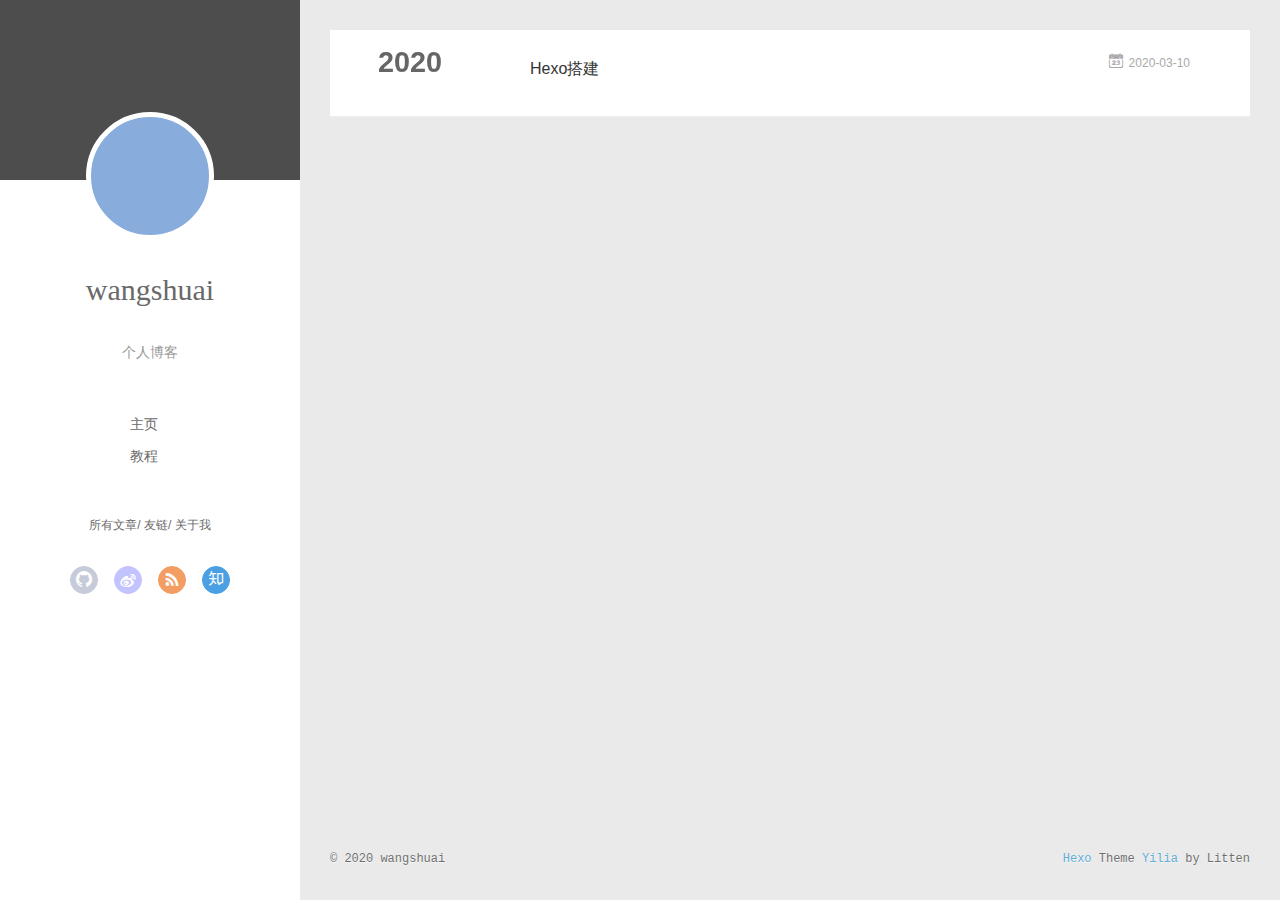
==== commit 81dca3da: "Site updated: 2020-04-13 10:59:25" ====
--- a/archives/index.html
+++ b/archives/index.html
@@ -6,17 +6,17 @@
   <meta name="renderer" content="webkit">
   <meta http-equiv="X-UA-Compatible" content="IE=edge" >
   <link rel="dns-prefetch" href="http://yoursite.com">
-  <title>Archives | Hexo</title>
+  <title>Archives | 中南大学 汪帅</title>
   <meta name="viewport" content="width=device-width, initial-scale=1, maximum-scale=1">
   <meta property="og:type" content="website">
-<meta property="og:title" content="Hexo">
+<meta property="og:title" content="中南大学 汪帅">
 <meta property="og:url" content="http://yoursite.com/archives/index.html">
-<meta property="og:site_name" content="Hexo">
+<meta property="og:site_name" content="中南大学 汪帅">
 <meta property="og:locale" content="en_US">
-<meta property="article:author" content="John Doe">
+<meta property="article:author" content="wangshuai">
 <meta name="twitter:card" content="summary">
   
-    <link rel="alternative" href="/atom.xml" title="Hexo" type="application/atom+xml">
+    <link rel="alternative" href="/atom.xml" title="中南大学 汪帅" type="application/atom+xml">
   
   
     <link rel="icon" href="/favicon.png">
@@ -46,16 +46,18 @@
 			<img src="" class="js-avatar">
 		</a>
 		<hgroup>
-		  <h1 class="header-author"><a href="/">John Doe</a></h1>
+		  <h1 class="header-author"><a href="/">wangshuai</a></h1>
 		</hgroup>
 		
+		<p class="header-subtitle">个人博客</p>
+		
 
 		<nav class="header-menu">
 			<ul>
 			
 				<li><a href="/">主页</a></li>
 	        
-				<li><a href="/tags/%E9%9A%8F%E7%AC%94/">随笔</a></li>
+				<li><a href="/tags/%E6%95%99%E7%A8%8B/">教程</a></li>
 	        
 			</ul>
 		</nav>
@@ -104,8 +106,10 @@
 				<img src="" class="js-avatar">
 			</div>
 			<hgroup>
-			  <h1 class="header-author js-header-author">John Doe</h1>
+			  <h1 class="header-author js-header-author">wangshuai</h1>
 			</hgroup>
+			
+			<p class="header-subtitle"><i class="icon icon-quo-left"></i>个人博客<i class="icon icon-quo-right"></i></p>
 			
 			
 			
@@ -135,7 +139,7 @@
 				
 					<li style="width: 50%"><a href="/">主页</a></li>
 		        
-					<li style="width: 50%"><a href="/tags/%E9%9A%8F%E7%AC%94/">随笔</a></li>
+					<li style="width: 50%"><a href="/tags/%E6%95%99%E7%A8%8B/">教程</a></li>
 		        
 				</ul>
 			</nav>
@@ -188,60 +192,6 @@
   </div>
 </article>
   
-    
-    
-    <article class="archive-article archive-type-post">
-  <div class="archive-article-inner">
-    <header class="archive-article-header">
-      	<div class="article-meta">
-	      	<a href="/2020/03/07/%E6%B5%8B%E8%AF%95hexo/" class="archive-article-date">
-  	<time datetime="2020-03-07T14:54:22.000Z" itemprop="datePublished"><i class="icon-calendar icon"></i>2020-03-07</time>
-</a>
-        </div>
-    	 
-  
-    <h1 itemprop="name">
-      <a class="archive-article-title" href="/2020/03/07/%E6%B5%8B%E8%AF%95hexo/">测试hexo</a>
-    </h1>
-  
-
-        <div class="article-info info-on-right">
-          
-          
-
-        </div>
-        <div class="clearfix"></div>
-    </header>
-  </div>
-</article>
-  
-    
-    
-    <article class="archive-article archive-type-post">
-  <div class="archive-article-inner">
-    <header class="archive-article-header">
-      	<div class="article-meta">
-	      	<a href="/2020/03/07/hello-world/" class="archive-article-date">
-  	<time datetime="2020-03-07T14:18:39.172Z" itemprop="datePublished"><i class="icon-calendar icon"></i>2020-03-07</time>
-</a>
-        </div>
-    	 
-  
-    <h1 itemprop="name">
-      <a class="archive-article-title" href="/2020/03/07/hello-world/">Hello World</a>
-    </h1>
-  
-
-        <div class="article-info info-on-right">
-          
-          
-
-        </div>
-        <div class="clearfix"></div>
-    </header>
-  </div>
-</article>
-  
   
     </div></section>
   
@@ -256,7 +206,7 @@
   <div class="outer">
     <div id="footer-info">
     	<div class="footer-left">
-    		&copy; 2020 John Doe
+    		&copy; 2020 wangshuai
     	</div>
       	<div class="footer-right">
       		<a href="http://hexo.io/" target="_blank">Hexo</a>  Theme <a href="https://github.com/litten/hexo-theme-yilia" target="_blank">Yilia</a> by Litten
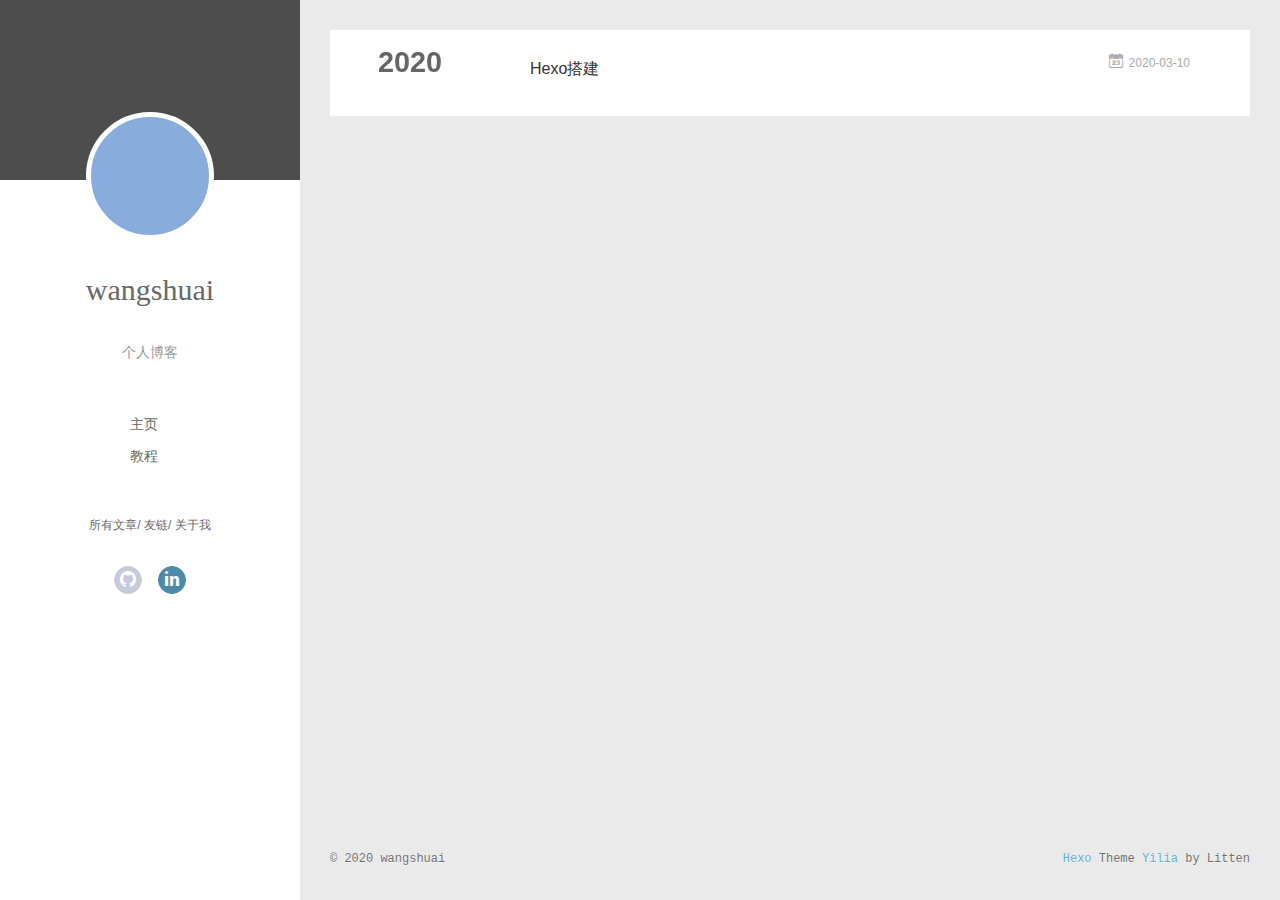
==== commit 0b53f5d8: "Site updated: 2020-04-13 11:57:46" ====
--- a/archives/index.html
+++ b/archives/index.html
@@ -79,13 +79,9 @@
 		<nav class="header-nav">
 			<div class="social">
 				
-					<a class="github" target="_blank" href="#" title="github"><i class="icon-github"></i></a>
+					<a class="github" target="_blank" href="https://github.com/UKeliliShuai" title="github"><i class="icon-github"></i></a>
 		        
-					<a class="weibo" target="_blank" href="#" title="weibo"><i class="icon-weibo"></i></a>
-		        
-					<a class="rss" target="_blank" href="#" title="rss"><i class="icon-rss"></i></a>
-		        
-					<a class="zhihu" target="_blank" href="#" title="zhihu"><i class="icon-zhihu"></i></a>
+					<a class="linkedin" target="_blank" href="https://mp.csdn.net/console/home" title="linkedin"><i class="icon-linkedin"></i></a>
 		        
 			</div>
 		</nav>
@@ -122,13 +118,9 @@
 			<nav class="header-nav">
 				<div class="social">
 					
-						<a class="github" target="_blank" href="#" title="github"><i class="icon-github"></i></a>
+						<a class="github" target="_blank" href="https://github.com/UKeliliShuai" title="github"><i class="icon-github"></i></a>
 			        
-						<a class="weibo" target="_blank" href="#" title="weibo"><i class="icon-weibo"></i></a>
-			        
-						<a class="rss" target="_blank" href="#" title="rss"><i class="icon-rss"></i></a>
-			        
-						<a class="zhihu" target="_blank" href="#" title="zhihu"><i class="icon-zhihu"></i></a>
+						<a class="linkedin" target="_blank" href="https://mp.csdn.net/console/home" title="linkedin"><i class="icon-linkedin"></i></a>
 			        
 				</div>
 			</nav>
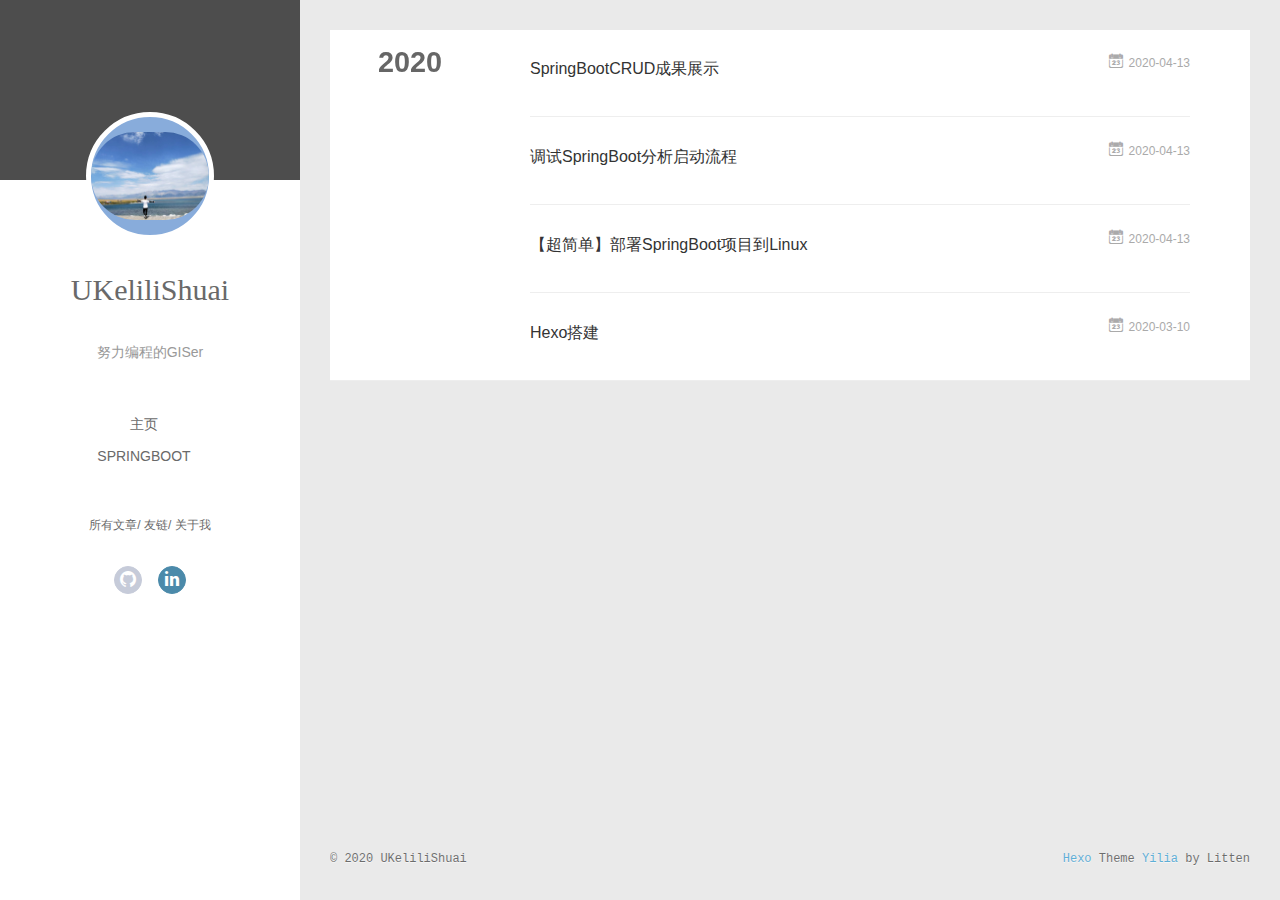
==== commit 6069ebd3: "Site updated: 2020-04-13 22:00:10" ====
--- a/archives/index.html
+++ b/archives/index.html
@@ -6,20 +6,20 @@
   <meta name="renderer" content="webkit">
   <meta http-equiv="X-UA-Compatible" content="IE=edge" >
   <link rel="dns-prefetch" href="http://yoursite.com">
-  <title>Archives | 中南大学 汪帅</title>
+  <title>Archives | 中南大学-汪帅</title>
   <meta name="viewport" content="width=device-width, initial-scale=1, maximum-scale=1">
   <meta property="og:type" content="website">
-<meta property="og:title" content="中南大学 汪帅">
+<meta property="og:title" content="中南大学-汪帅">
 <meta property="og:url" content="http://yoursite.com/archives/index.html">
-<meta property="og:site_name" content="中南大学 汪帅">
+<meta property="og:site_name" content="中南大学-汪帅">
 <meta property="og:locale" content="en_US">
-<meta property="article:author" content="wangshuai">
+<meta property="article:author" content="UKeliliShuai">
 <meta name="twitter:card" content="summary">
   
-    <link rel="alternative" href="/atom.xml" title="中南大学 汪帅" type="application/atom+xml">
-  
-  
-    <link rel="icon" href="/favicon.png">
+    <link rel="alternative" href="/atom.xml" title="中南大学-汪帅" type="application/atom+xml">
+  
+  
+    <link rel="icon" href="/images/favicon.ico">
   
   <link rel="stylesheet" type="text/css" href="/./main.0cf68a.css">
   <style type="text/css">
@@ -43,13 +43,13 @@
 <div class="intrude-less">
 	<header id="header" class="inner">
 		<a href="/" class="profilepic">
-			<img src="" class="js-avatar">
+			<img src="/assets/me.png" class="js-avatar">
 		</a>
 		<hgroup>
-		  <h1 class="header-author"><a href="/">wangshuai</a></h1>
+		  <h1 class="header-author"><a href="/">UKeliliShuai</a></h1>
 		</hgroup>
 		
-		<p class="header-subtitle">个人博客</p>
+		<p class="header-subtitle">努力编程的GISer</p>
 		
 
 		<nav class="header-menu">
@@ -57,7 +57,7 @@
 			
 				<li><a href="/">主页</a></li>
 	        
-				<li><a href="/tags/%E6%95%99%E7%A8%8B/">教程</a></li>
+				<li><a href="http://106.13.207.208:8081/crud/" target="_blank" rel="noopener">SpringBoot</a></li>
 	        
 			</ul>
 		</nav>
@@ -99,13 +99,13 @@
 	<div class="intrude-less">
 		<header id="header" class="inner">
 			<div class="profilepic">
-				<img src="" class="js-avatar">
+				<img src="/assets/me.png" class="js-avatar">
 			</div>
 			<hgroup>
-			  <h1 class="header-author js-header-author">wangshuai</h1>
+			  <h1 class="header-author js-header-author">UKeliliShuai</h1>
 			</hgroup>
 			
-			<p class="header-subtitle"><i class="icon icon-quo-left"></i>个人博客<i class="icon icon-quo-right"></i></p>
+			<p class="header-subtitle"><i class="icon icon-quo-left"></i>努力编程的GISer<i class="icon icon-quo-right"></i></p>
 			
 			
 			
@@ -131,7 +131,7 @@
 				
 					<li style="width: 50%"><a href="/">主页</a></li>
 		        
-					<li style="width: 50%"><a href="/tags/%E6%95%99%E7%A8%8B/">教程</a></li>
+					<li style="width: 50%"><a href="http://106.13.207.208:8081/crud/" target="_blank" rel="noopener">SpringBoot</a></li>
 		        
 				</ul>
 			</nav>
@@ -163,6 +163,87 @@
   <div class="archive-article-inner">
     <header class="archive-article-header">
       	<div class="article-meta">
+	      	<a href="/2020/04/13/SpringBootCRUD%E6%88%90%E6%9E%9C%E5%B1%95%E7%A4%BA/" class="archive-article-date">
+  	<time datetime="2020-04-13T13:27:21.118Z" itemprop="datePublished"><i class="icon-calendar icon"></i>2020-04-13</time>
+</a>
+        </div>
+    	 
+  
+    <h1 itemprop="name">
+      <a class="archive-article-title" href="/2020/04/13/SpringBootCRUD%E6%88%90%E6%9E%9C%E5%B1%95%E7%A4%BA/">SpringBootCRUD成果展示</a>
+    </h1>
+  
+
+        <div class="article-info info-on-right">
+          
+          
+
+        </div>
+        <div class="clearfix"></div>
+    </header>
+  </div>
+</article>
+  
+    
+    
+    <article class="archive-article archive-type-post">
+  <div class="archive-article-inner">
+    <header class="archive-article-header">
+      	<div class="article-meta">
+	      	<a href="/2020/04/13/%E8%B0%83%E8%AF%95SpringBoot%E5%88%86%E6%9E%90%E5%90%AF%E5%8A%A8%E6%B5%81%E7%A8%8B/" class="archive-article-date">
+  	<time datetime="2020-04-13T12:40:13.024Z" itemprop="datePublished"><i class="icon-calendar icon"></i>2020-04-13</time>
+</a>
+        </div>
+    	 
+  
+    <h1 itemprop="name">
+      <a class="archive-article-title" href="/2020/04/13/%E8%B0%83%E8%AF%95SpringBoot%E5%88%86%E6%9E%90%E5%90%AF%E5%8A%A8%E6%B5%81%E7%A8%8B/">调试SpringBoot分析启动流程</a>
+    </h1>
+  
+
+        <div class="article-info info-on-right">
+          
+          
+
+        </div>
+        <div class="clearfix"></div>
+    </header>
+  </div>
+</article>
+  
+    
+    
+    <article class="archive-article archive-type-post">
+  <div class="archive-article-inner">
+    <header class="archive-article-header">
+      	<div class="article-meta">
+	      	<a href="/2020/04/13/%E3%80%90%E8%B6%85%E7%AE%80%E5%8D%95%E3%80%91%E9%83%A8%E7%BD%B2SpringBoot%E9%A1%B9%E7%9B%AE%E5%88%B0Linux/" class="archive-article-date">
+  	<time datetime="2020-04-13T08:09:53.375Z" itemprop="datePublished"><i class="icon-calendar icon"></i>2020-04-13</time>
+</a>
+        </div>
+    	 
+  
+    <h1 itemprop="name">
+      <a class="archive-article-title" href="/2020/04/13/%E3%80%90%E8%B6%85%E7%AE%80%E5%8D%95%E3%80%91%E9%83%A8%E7%BD%B2SpringBoot%E9%A1%B9%E7%9B%AE%E5%88%B0Linux/">【超简单】部署SpringBoot项目到Linux</a>
+    </h1>
+  
+
+        <div class="article-info info-on-right">
+          
+          
+
+        </div>
+        <div class="clearfix"></div>
+    </header>
+  </div>
+</article>
+  
+    
+    
+    <article class="archive-article archive-type-post">
+  <div class="archive-article-inner">
+    <header class="archive-article-header">
+      	<div class="article-meta">
 	      	<a href="/2020/03/10/Hexo%E6%90%AD%E5%BB%BA/" class="archive-article-date">
   	<time datetime="2020-03-10T13:04:58.414Z" itemprop="datePublished"><i class="icon-calendar icon"></i>2020-03-10</time>
 </a>
@@ -198,7 +279,7 @@
   <div class="outer">
     <div id="footer-info">
     	<div class="footer-left">
-    		&copy; 2020 wangshuai
+    		&copy; 2020 UKeliliShuai
     	</div>
       	<div class="footer-right">
       		<a href="http://hexo.io/" target="_blank">Hexo</a>  Theme <a href="https://github.com/litten/hexo-theme-yilia" target="_blank">Yilia</a> by Litten
--- a/main.0cf68a.css
+++ b/main.0cf68a.css
@@ -1 +1,51 @@
-.clearfix:after,.clearfix:before{content:"";display:table}.clearfix:after{clear:both}.left-col.show{box-shadow:0 0 6px 0 rgba(0,0,0,.75)}.mid-col,.mid-col.show .article,.tools-col,.tools-col .tools-section .search-tag.tagcloud .article-tag-list,.tools-col .tools-section .search-ul .search-tag span:hover,.tools-col .tools-section .search-ul .search-time span:hover,.tools-col .tools-section .search-ul .search-title:hover,.tools-col .tools-section .search-wrap .icon{transition:all .2s ease-in;-ms-transition:all .2s ease-in}@-webkit-keyframes leftIn{0%,60%,75%,90%,to{-webkit-animation-timing-function:cubic-bezier(.215,.61,.355,1);animation-timing-function:cubic-bezier(.215,.61,.355,1)}0%{-webkit-transform:translateZ(0);transform:translateZ(0)}60%{-webkit-transform:translate3d(358px,0,0);transform:translate3d(358px,0,0)}75%{-webkit-transform:translate3d(323px,0,0);transform:translate3d(323px,0,0)}90%{-webkit-transform:translate3d(338px,0,0);transform:translate3d(338px,0,0)}to{-webkit-transform:translate3d(333px,0,0);transform:translate3d(333px,0,0)}}@keyframes leftIn{0%,60%,75%,90%,to{-webkit-animation-timing-function:cubic-bezier(.215,.61,.355,1);animation-timing-function:cubic-bezier(.215,.61,.355,1)}0%{-webkit-transform:translateZ(0);transform:translateZ(0)}60%{-webkit-transform:translate3d(358px,0,0);transform:translate3d(358px,0,0)}75%{-webkit-transform:translate3d(323px,0,0);transform:translate3d(323px,0,0)}90%{-webkit-transform:translate3d(338px,0,0);transform:translate3d(338px,0,0)}to{-webkit-transform:translate3d(333px,0,0);transform:translate3d(333px,0,0)}}.mid-col.show{-webkit-animation-duration:.8s;animation-duration:.8s;-webkit-animation-fill-mode:both;animation-fill-mode:both;-webkit-animation-name:leftIn;animation-name:leftIn}@-webkit-keyframes leftOut{0%,60%,75%,90%,to{-webkit-animation-timing-function:cubic-bezier(.215,.61,.355,1);animation-timing-function:cubic-bezier(.215,.61,.355,1)}0%{-webkit-transform:translate3d(333px,0,0);transform:translate3d(333px,0,0)}60%{-webkit-transform:translate3d(-25px,0,0);transform:translate3d(-25px,0,0)}75%{-webkit-transform:translate3d(10px,0,0);transform:translate3d(10px,0,0)}90%{-webkit-transform:translate3d(-5px,0,0);transform:translate3d(-5px,0,0)}to{-webkit-transform:translateZ(0);transform:translateZ(0)}}@keyframes leftOut{0%,60%,75%,90%,to{-webkit-animation-timing-function:cubic-bezier(.215,.61,.355,1);animation-timing-function:cubic-bezier(.215,.61,.355,1)}0%{-webkit-transform:translate3d(333px,0,0);transform:translate3d(333px,0,0)}60%{-webkit-transform:translate3d(-25px,0,0);transform:translate3d(-25px,0,0)}75%{-webkit-transform:translate3d(10px,0,0);transform:translate3d(10px,0,0)}90%{-webkit-transform:translate3d(-5px,0,0);transform:translate3d(-5px,0,0)}to{-webkit-transform:translateZ(0);transform:translateZ(0)}}.mid-col.hide{-webkit-animation-duration:.8s;animation-duration:.8s;-webkit-animation-name:leftOut;animation-name:leftOut}@-webkit-keyframes smallLeftIn{0%,60%,75%,90%,to{-webkit-animation-timing-function:cubic-bezier(.215,.61,.355,1);animation-timing-function:cubic-bezier(.215,.61,.355,1)}0%{-webkit-transform:translateZ(0);transform:translateZ(0)}60%{-webkit-transform:translate3d(325px,0,0);transform:translate3d(325px,0,0)}75%{-webkit-transform:translate3d(290px,0,0);transform:translate3d(290px,0,0)}90%{-webkit-transform:translate3d(305px,0,0);transform:translate3d(305px,0,0)}to{-webkit-transform:translate3d(300px,0,0);transform:translate3d(300px,0,0)}}@keyframes smallLeftIn{0%,60%,75%,90%,to{-webkit-animation-timing-function:cubic-bezier(.215,.61,.355,1);animation-timing-function:cubic-bezier(.215,.61,.355,1)}0%{-webkit-transform:translateZ(0);transform:translateZ(0)}60%{-webkit-transform:translate3d(325px,0,0);transform:translate3d(325px,0,0)}75%{-webkit-transform:translate3d(290px,0,0);transform:translate3d(290px,0,0)}90%{-webkit-transform:translate3d(305px,0,0);transform:translate3d(305px,0,0)}to{-webkit-transform:translate3d(300px,0,0);transform:translate3d(300px,0,0)}}.tools-col.show{-webkit-animation-duration:.8s;animation-duration:.8s;-webkit-animation-fill-mode:both;animation-fill-mode:both;-webkit-animation-name:smallLeftIn;animation-name:smallLeftIn}@-webkit-keyframes smallleftOut{0%,60%,75%,90%,to{-webkit-animation-timing-function:cubic-bezier(.215,.61,.355,1);animation-timing-function:cubic-bezier(.215,.61,.355,1)}0%{-webkit-transform:translate3d(333px,0,0);transform:translate3d(333px,0,0)}60%{-webkit-transform:translate3d(-25px,0,0);transform:translate3d(-25px,0,0)}75%{-webkit-transform:translate3d(10px,0,0);transform:translate3d(10px,0,0)}90%{-webkit-transform:translate3d(-5px,0,0);transform:translate3d(-5px,0,0)}to{-webkit-transform:translateZ(0);transform:translateZ(0)}}@keyframes smallleftOut{0%,60%,75%,90%,to{-webkit-animation-timing-function:cubic-bezier(.215,.61,.355,1);animation-timing-function:cubic-bezier(.215,.61,.355,1)}0%{-webkit-transform:translate3d(333px,0,0);transform:translate3d(333px,0,0)}60%{-webkit-transform:translate3d(-25px,0,0);transform:translate3d(-25px,0,0)}75%{-webkit-transform:translate3d(10px,0,0);transform:translate3d(10px,0,0)}90%{-webkit-transform:translate3d(-5px,0,0);transform:translate3d(-5px,0,0)}to{-webkit-transform:translateZ(0);transform:translateZ(0)}}.tools-col.hide{-webkit-animation-duration:.8s;animation-duration:.8s;-webkit-animation-fill-mode:both;animation-fill-mode:both;-webkit-animation-name:smallleftOut;animation-name:smallleftOut}html{-ms-text-size-adjust:100%;-webkit-text-size-adjust:100%;-webkit-tap-highlight-color:transparent;height:100%}body{margin:0;font-size:14px;font-family:Helvetica Neue,Helvetica,STHeiTi,Arial,sans-serif;line-height:1.5;color:#333;background-color:#fff;min-height:100%}article,aside,details,figcaption,figure,footer,header,hgroup,main,menu,nav,section,summary{display:block}audio,canvas,progress,video{display:inline-block}audio:not([controls]){display:none;height:0}progress{vertical-align:baseline}[hidden],template{display:none}a{background:transparent;text-decoration:none;color:#08c}a:active{outline:0}abbr[title]{border-bottom:1px dotted}b,strong{font-weight:700}dfn{font-style:italic}mark{background:#ff0;color:#000}small{font-size:80%}sub,sup{font-size:75%;line-height:0;position:relative;vertical-align:baseline}sup{top:-.5em}sub{bottom:-.25em}img{border:0;vertical-align:middle;max-width:100%}svg:not(:root){overflow:hidden}pre{overflow:auto;white-space:pre;white-space:pre-wrap;word-wrap:break-word}code,kbd,pre,samp{font-family:monospace,monospace;font-size:1em}button,input,optgroup,select,textarea{color:inherit;font:inherit;margin:0;vertical-align:middle}button,input,select{overflow:visible}button,select{text-transform:none}button,html input[type=button],input[type=reset],input[type=submit]{-webkit-appearance:button;cursor:pointer}[disabled]{cursor:default}button::-moz-focus-inner,input::-moz-focus-inner{border:0;padding:0}input{line-height:normal}input[type=checkbox],input[type=radio]{box-sizing:border-box;padding:0}input[type=number]::-webkit-inner-spin-button,input[type=number]::-webkit-outer-spin-button{height:auto}input[type=search]{-webkit-appearance:textfield;box-sizing:border-box}input[type=search]::-webkit-search-cancel-button,input[type=search]::-webkit-search-decoration{-webkit-appearance:none}fieldset{border:1px solid silver;margin:0 2px;padding:.35em .625em .75em}legend{border:0;padding:0}textarea{overflow:auto;resize:vertical;vertical-align:top}optgroup{font-weight:700}button,input,select,textarea{outline:0}input,textarea{-webkit-user-modify:read-write-plaintext-only}input::-ms-clear,input::-ms-reveal{display:none}input::-moz-placeholder,textarea::-moz-placeholder{color:#999}input:-ms-input-placeholder,textarea:-ms-input-placeholder{color:#999}input::-webkit-input-placeholder,textarea::-webkit-input-placeholder{color:#999}.placeholder{color:#999}table{border-collapse:collapse;border-spacing:0}td,th{padding:0}blockquote,figure,form,h1,h2,h3,h4,h5,h6,p{margin:0}dd,dl,li,ol,ul{margin:0;padding:0}ol,ul{list-style:none outside none}h1,h2,h3{line-height:2;font-weight:400}h1{font-size:18px}h2{font-size:16px}h3{font-size:14px}i{font-style:normal}*{box-sizing:border-box}@font-face{font-family:iconfont;src:url(./fonts/iconfont.b322fa.eot);src:url(./fonts/iconfont.b322fa.eot#iefix) format("embedded-opentype"),url(./fonts/iconfont.8c627f.woff) format("woff"),url(./fonts/iconfont.16acc2.ttf) format("truetype"),url(./fonts/iconfont.45d7ee.svg#iconfont) format("svg")}[class*=" icon-"],[class^=icon-]{font-family:iconfont!important;speak:none;font-size:16px;font-style:normal;font-weight:400;font-variant:normal;text-transform:none;line-height:1;-webkit-font-smoothing:antialiased;-moz-osx-font-smoothing:grayscale}.icon-twitter:before{content:"\E600"}.icon-facebook:before{content:"\E601"}.icon-clock:before{content:"\E602"}.icon-mail:before{content:"\E609"}.icon-link:before{content:"\E6AB"}.icon-search:before{content:"\E65B"}.icon-smile:before{content:"\E64A"}.icon-roundrightfill:before{content:"\E65A"}.icon-list:before{content:"\E682"}.icon-book:before{content:"\E6FE"}.icon-home:before{content:"\E6BB"}.icon-share:before{content:"\E618"}.icon-back:before{content:"\E625"}.icon-qq:before{content:"\E62D"}.icon-weibo:before{content:"\E619"}.icon-segmentfault:before{content:"\E603"}.icon-sort:before{content:"\E700"}.icon-jianshu:before{content:"\E613"}.icon-circle-left:before{content:"\E71F"}.icon-circle-right:before{content:"\E720"}.icon-loading:before{content:"\E614"}.icon-acfun:before{content:"\E604"}.icon-close:before{content:"\E60C"}.icon-tumblr:before{content:"\E6B0"}.icon-calendar:before{content:"\E667"}.icon-rss:before{content:"\E877"}.icon-price-tags:before{content:"\E6F9"}.icon-quo-left:before{content:"\E7F5"}.icon-quo-right:before{content:"\E7F6"}.icon-back1:before{content:"\E64E"}.icon-github:before{content:"\E735"}.icon-film:before{content:"\E7B7"}.icon-weixin:before{content:"\E61F"}.icon-qzone:before{content:"\E680"}.icon-category:before{content:"\E605"}.icon-douban:before{content:"\E64C"}.icon-roundleftfill:before{content:"\E799"}.icon-tuding:before{content:"\E651"}.icon-zhihu:before{content:"\E61B"}.icon-linkedin:before{content:"\E6D4"}.icon-google:before{content:"\E635"}.icon-plane:before{content:"\E62F"}.icon-bilibili:before{content:"\E622"}.icon-psn:before{content:"\E6C7"}body,button,input,select,textarea{color:#1a1a1a;font-family:lucida grande,lucida sans unicode,lucida,helvetica,Hiragino Sans GB,Microsoft YaHei,WenQuanYi Micro Hei,sans-serif;font-size:16px;font-size:1rem;line-height:1.75}body{overflow-y:hidden;background:#eaeaea}#container,body,html{height:100%;overflow-x:hidden;overflow-y:auto}#mobile-nav{display:none}#container{position:relative;min-height:100%}#container .anm-canvas{display:none}#container.show .anm-canvas{display:block;position:fixed}.body-wrap{margin-bottom:80px}.mid-col{position:absolute;right:0;min-height:100%;background:#eaeaea;left:300px;width:auto}.mid-col.show{background:none;opacity:.9}.mid-col.show .article{background:hsla(0,0%,100%,.3)}.left-col{background:#fff;width:300px;position:fixed;opacity:1;transition:all .2s ease-in;height:100%;z-index:999}.left-col .overlay{width:100%;height:180px;position:absolute}.left-col .intrude-less{width:76%;text-align:center;margin:112px auto 0}.left-col #header{width:100%;height:300px;position:relative;border-bottom:1px solid color-border}.left-col #header a{color:#696969}.left-col #header a:hover{color:#b0a0aa}.left-col #header .header-subtitle{text-align:center;color:#999;font-size:14px;line-height:25px;overflow:hidden;text-overflow:ellipsis;display:-webkit-box;-webkit-line-clamp:2;-webkit-box-orient:vertical}.left-col #header .header-menu{font-weight:300;line-height:31px;text-transform:uppercase;float:none;min-height:150px;margin-left:-12px;text-align:center;display:-webkit-box;-webkit-box-orient:horizontal;-webkit-box-pack:center;-webkit-box-align:center}.left-col #header .header-menu li{cursor:default}.left-col #header .header-menu li a{font-size:14px;min-width:300px}.left-col #header .header-smart-menu{font-size:12px;margin-bottom:20px}.left-col #header .header-smart-menu a:after{content:"/"}.left-col #header .header-smart-menu a:last-child:after{content:""}.left-col #header .profilepic{display:block;border:5px solid #fff;border-radius:300px;width:128px;height:128px;margin:0 auto;position:relative;overflow:hidden;background:#88acdb;-webkit-transition:all .2s ease-in;display:-webkit-box;-webkit-box-orient:horizontal;-webkit-box-pack:center;-webkit-box-align:center;text-align:center}.left-col #header .profilepic img{border-radius:300px;opacity:1;-webkit-transition:all .2s ease-in}.left-col #header .profilepic img.show{width:100%;height:100%;opacity:1}.left-col #header .header-author{text-align:center;margin:.67em 0;font-family:Roboto,serif;font-size:30px;transition:.3s}::-webkit-scrollbar{width:10px;height:10px}::-webkit-scrollbar-button{width:0;height:0}::-webkit-scrollbar-button:end:decrement,::-webkit-scrollbar-button:start:increment{display:none}::-webkit-scrollbar-corner{display:block}::-webkit-scrollbar-thumb{border-radius:8px;background-color:rgba(0,0,0,.2)}::-webkit-scrollbar-thumb:hover{border-radius:8px;background-color:rgba(0,0,0,.5)}::-webkit-scrollbar-thumb,::-webkit-scrollbar-track{border-right:1px solid transparent;border-left:1px solid transparent}::-webkit-scrollbar-track:hover{background-color:rgba(0,0,0,.15)}::-webkit-scrollbar-button:start{width:10px;height:10px;background:url(./img/scrollbar_arrow.png) no-repeat 0 0}::-webkit-scrollbar-button:start:hover{background:url(./img/scrollbar_arrow.png) no-repeat -15px 0}::-webkit-scrollbar-button:start:active{background:url(./img/scrollbar_arrow.png) no-repeat -30px 0}::-webkit-scrollbar-button:end{width:10px;height:10px;background:url(./img/scrollbar_arrow.png) no-repeat 0 -18px}::-webkit-scrollbar-button:end:hover{background:url(./img/scrollbar_arrow.png) no-repeat -15px -18px}::-webkit-scrollbar-button:end:active{background:url(./img/scrollbar_arrow.png) no-repeat -30px -18px}.article-entry .highlight,.article-entry pre{background:#272822;margin:10px 0;padding:10px;overflow:auto;color:#fff;font-size:.9em;line-height:22.400000000000002px}.article-entry .gist .gist-file .gist-data .line-numbers,.article-entry .highlight .gutter pre,.article-entry .highlight .gutter pre .line{color:#666}.article-entry code,.article-entry pre{font-family:Source Code Pro,Consolas,Monaco,Menlo,monospace}.article-entry code{background:#eee;padding:0 .3em;border:none}.article-entry pre code{background:none;text-shadow:none;padding:0;color:#fff}.article-entry .highlight{border-radius:4px}.article-entry .highlight pre{border:none;margin:0;padding:0}.article-entry .highlight table{margin:0;width:auto}.article-entry .highlight td{border:none;padding:0}.article-entry .highlight figcaption{color:highlight-comment;line-height:1em;margin-bottom:1em}.article-entry .highlight figcaption:after,.article-entry .highlight figcaption:before{content:"";display:table}.article-entry .highlight figcaption:after{clear:both}.article-entry .highlight figcaption a{float:right}.article-entry .highlight .gutter pre{text-align:right;padding-right:20px}.article-entry .highlight .gutter pre .line{text-shadow:none}.article-entry .highlight .line{color:#fff;min-height:19px}.article-entry .gist{margin:0 -20px;border-style:solid;border-color:#ddd;border-width:1px 0;background:#272822;padding:15px 20px 15px 0}.article-entry .gist .gist-file{border:none;font-family:Source Code Pro,Consolas,Monaco,Menlo,monospace;margin:0}.article-entry .gist .gist-file .gist-data{background:none;border:none}.article-entry .gist .gist-file .gist-data .line-numbers{background:none;border:none;padding:0 20px 0 0}.article-entry .gist .gist-file .gist-data .line-data{padding:0!important}.article-entry .gist .gist-file .highlight{margin:0;padding:0;border:none}.article-entry .gist .gist-file .gist-meta{background:#272822;color:highlight-comment;font:.85em Helvetica Neue,Helvetica,Arial,sans-serif;text-shadow:0 0;padding:0;margin-top:1em;margin-left:20px}.article-entry .gist .gist-file .gist-meta a{color:#258fb8;font-weight:400}.article-entry .gist .gist-file .gist-meta a:hover{text-decoration:underline}pre .comment{color:#75715e}pre .class .params,pre .function .keyword,pre .keyword{color:#66d9ef}pre .css .value,pre .doctype,pre .function,pre .params,pre .tag{color:#fff}pre .at_rule,pre .at_rule .keyword,pre .css~* .tag,pre .preprocessor,pre .preprocessor .keyword,pre .title{color:#f92672}pre .attribute,pre .built_in,pre .class,pre .css~* .class,pre .function .title{color:#a6e22e}pre .string,pre .value{color:#e6db74}pre .number{color:#7163d7}pre .css~* .id,pre .id{color:#fd971f}#header .tagcloud a{color:#fff}.tagcloud a{display:inline-block;text-decoration:none;font-weight:400;font-size:10px;color:#fff;height:18px;line-height:18px;float:left;padding:0 5px 0 10px;position:relative;border-radius:0 5px 5px 0;margin:5px 9px 5px 8px;font-family:Menlo,Monaco,Andale Mono,lucida console,Courier New,monospace}.tagcloud a:hover{opacity:.8}.tagcloud a:before{content:" ";width:0;height:0;position:absolute;top:0;left:-18px;border:9px solid transparent}.tagcloud a:after{content:" ";width:4px;height:4px;background-color:#fff;border-radius:4px;box-shadow:0 0 0 1px rgba(0,0,0,.3);position:absolute;top:7px;left:2px}.tagcloud a.color1{background:#ff945c}.tagcloud a.color1:before{border-right-color:#ff945c}.tagcloud a.color2{background:#cc8167}.tagcloud a.color2:before{border-right-color:#cc8167}.tagcloud a.color3{background:#ba8f6c}.tagcloud a.color3:before{border-right-color:#ba8f6c}.tagcloud a.color4{background:#94635c}.tagcloud a.color4:before{border-right-color:#94635c}.tagcloud a.color5{background:#7b5d5f}.tagcloud a.color5:before{border-right-color:#7b5d5f}.article-tag-list .article-tag-list-item{float:left}.article-pop-out .icon-tuding{color:#999;float:left;margin-right:10px;margin-top:6px}.article-category,.article-category .article-tag-list,.article-tag,.article-tag .article-tag-list{float:left}.article-category .icon,.article-tag .icon{color:#999;float:left;margin-right:10px;margin-top:6px}.article-pop-out{float:left}.archive-article-date{color:#999;margin-right:7.6923%;float:right}.archive-article-date .icon{margin:5px 5px 5px 0}.glass{background-color:rgba(54,70,93,.9);z-index:998;transition:opacity .15s;width:100%;height:100%;display:none}.glass,.tagcloud-ctn{left:0;opacity:1;bottom:0;position:fixed;right:0;top:0}.tagcloud-ctn{z-index:90120;background-size:100% 100%}.tagcloud-ctn .tagcloud-global{position:fixed;top:50%;left:50%;margin-top:-115px;margin-left:-315px;width:630px}.tagcloud-ctn .tagcloud-global a{width:80px;height:80px;border-radius:50%;background:#f2992e;color:#fff;display:block;float:left;line-height:80px;text-align:center}.tagcloud-ctn .tagcloud-global .tab-post-types .tab-post-type:first-child .post-type-icon{background:#f2992e}.tagcloud-ctn .tagcloud-global .tab-post-types .tab-post-type:nth-child(2) .post-type-icon{background:#56bc8a}.tagcloud-ctn .tagcloud-global .tab-post-types .tab-post-type:nth-child(3) .post-type-icon{background:#4aa8d8}.tagcloud-ctn .tagcloud-global .tab-post-types .tab-post-type:nth-child(4) .post-type-icon{background:#a77dc2}.tagcloud-ctn .tagcloud-global .tab-post-types .tab-post-type:nth-child(5) .post-type-icon{background:#dd765d}#header .header-nav{width:100%;position:absolute;transition:-webkit-transform .3s ease-in;transition:transform .3s ease-in;transition:transform .3s ease-in,-webkit-transform .3s ease-in}#header .header-nav .social{margin-top:10px;text-align:center;display:-webkit-box;display:-ms-flexbox;display:flex;-ms-flex-wrap:wrap;flex-wrap:wrap;-webkit-box-pack:center;-ms-flex-pack:center;justify-content:center}#header .header-nav .social a{border-radius:50%;display:-moz-inline-stack;display:inline-block;vertical-align:middle;*vertical-align:auto;zoom:1;*display:inline;margin:0 8px 15px;transition:.3s;text-align:center;color:#fff;opacity:.7;width:28px;height:28px;line-height:26px}#header .header-nav .social a:hover{opacity:1}#header .header-nav .social a.weibo{background:#aaf;border:1px solid #aaf}#header .header-nav .social a.weibo:hover{border:1px solid #aaf}#header .header-nav .social a.segmentfault{background:#009a61;border:1px solid #009a61}#header .header-nav .social a.segmentfault:hover{border:1px solid #009a61}#header .header-nav .social a.rss{background:#ef7522;border:1px solid #ef7522}#header .header-nav .social a.rss:hover{border:1px solid #cf5d0f}#header .header-nav .social a.github{background:#afb6ca;border:1px solid #afb6ca}#header .header-nav .social a.github:hover{border:1px solid #909ab6}#header .header-nav .social a.facebook{background:#3b5998;border:1px solid #3b5998}#header .header-nav .social a.facebook:hover{border:1px solid #2d4373}#header .header-nav .social a.google{background:#c83d20;border:1px solid #c83d20}#header .header-nav .social a.google:hover{border:1px solid #9c3019}#header .header-nav .social a.twitter{background:#55cff8;border:1px solid #55cff8}#header .header-nav .social a.twitter:hover{border:1px solid #24c1f6}#header .header-nav .social a.linkedin{background:#005a87;border:1px solid #005a87}#header .header-nav .social a.linkedin:hover{border:1px solid #006b98}#header .header-nav .social a.acfun{background:#fd4c5d;border:1px solid #fd4c5d}#header .header-nav .social a.acfun:hover{border:1px solid #fd4c5d}#header .header-nav .social a.bilibili{background:#e15280;border:1px solid #e15280}#header .header-nav .social a.bilibili:hover{border:1px solid #e15280}#header .header-nav .social a.zhihu{background:#0078d8;border:1px solid #0078d8}#header .header-nav .social a.zhihu:hover{border:1px solid #0078d8}#header .header-nav .social a.douban{background:#06c611;border:1px solid #06c611}#header .header-nav .social a.douban:hover{border:1px solid #06c611}#header .header-nav .social a.mail{background:#005a87;border:1px solid #005a87}#header .header-nav .social a.mail:hover{border:1px solid #006b98}#header .header-nav .social a.jianshu{background:#ff5722;border:1px solid #ff5722}#header .header-nav .social a.jianshu:hover{border:1px solid #ff5722}#header .header-nav .social a.weixin{background:#4caf50;border:1px solid #4caf50}#header .header-nav .social a.weixin:hover{border:1px solid #4caf50}#header .header-nav .social a.qq{background:#34baad;border:1px solid #34baad}#header .header-nav .social a.qq:hover{border:1px solid #34baad}#header .header-nav .social a.psn{background:#086ef6;border:1px solid #086ef6}#header .header-nav .social a.psn:hover{border:1px solid #086ef6}#page-nav{text-align:center;margin-top:30px}#page-nav .page-number{width:20px;height:25px;background:#4d4d4d;display:inline-block;color:#fff;line-height:25px;font-size:12px;margin:0 5px 30px;border-radius:2px}#page-nav .page-number:hover{background:#5e5e5e}#page-nav .current{background:#88acdb;cursor:default}#page-nav .current:hover{background:#88acdb}#page-nav .extend{color:#4d4d4d;margin:0 27px;opacity:1}#page-nav .extend:hover{color:#5e5e5e}#page-nav:hover .extend{opacity:1}.archives-wrap{position:relative;margin:0 30px;padding-right:60px;border-bottom:1px solid #eee;background:#fff}.archives-wrap:first-child{margin-top:30px}.archives-wrap:last-child{margin-bottom:80px}.archives-wrap .archive-year-wrap{line-height:35px;width:200px;position:absolute;padding-top:15px;font-size:1.8em;z-index:1}.archives-wrap .archive-year-wrap a{color:#666;font-weight:700;padding-left:48px}.archives{position:relative}.archives .article-info{border:none}.archives .archive-article{margin-left:200px;padding:20px 0;border-bottom:1px solid #eee;border-top:1px solid #fff;position:relative}.archives .archive-article:first-child{border-top:none}.archives .archive-article:last-child{border-bottom:none}.archives .archive-article-title{font-size:16px;color:#333;transition:color .3s}.archives .archive-article-title:hover{color:#657b83}.archives .archive-article-title span{display:block;color:#a8a8a8;font-size:12px;line-height:14px;height:7px;padding-left:2px}.archives .archive-article-title span:before{display:inline-block;content:"\201C";font-family:serif;font-size:30px;float:left;margin:4px 4px 0 -12px;color:#c8c8c8}.archive-article-inner .icon-clock{margin-right:5px}.archive-article-inner .archive-article-header{position:relative;min-height:36px}.archive-article-inner .article-meta{position:relative;float:right;margin-top:-10px;color:#555;background:none;text-align:right;width:auto}.archive-article-inner .article-meta .article-date time{color:#aaa}.archive-article-inner .article-meta .archive-article-date,.archive-article-inner .article-meta .article-tag-list{margin-right:30px;display:-moz-inline-stack;display:inline-block;vertical-align:middle;zoom:1;color:#666;font-size:14px}.archive-article-inner .article-meta .archive-article-date{cursor:default;font-size:12px;margin-bottom:5px;margin-top:-10px;margin-right:0}.archive-article-inner .article-meta .article-category:before{float:left;margin-top:1px;left:15px}.archive-article-inner .article-meta .article-category .article-category-link{width:auto;max-width:83px;padding-left:10px}.archive-article-inner .article-meta .article-tag-list{margin-top:0}.archive-article-inner .article-meta .article-tag-list:before{left:15px}.archive-article-inner .article-meta .article-tag-list .article-tag-list-item{display:inline-block;width:auto;max-width:83px;padding-left:8px;font-size:12px}.tools-col{width:300px;height:100%;position:fixed;left:0;top:0;z-index:0;padding:0;opacity:0;-webkit-overflow-scrolling:touch;overflow-scrolling:touch}.tools-col.show{opacity:1}.tools-col.hide{z-index:0}.tools-col .tools-nav{display:none}.tools-col .tools-section,.tools-col .tools-wrap{height:100%;color:#e5e5e5;width:360px;overflow:hidden;overflow-y:auto}.tools-col .tools-section ::-webkit-scrollbar,.tools-col .tools-wrap ::-webkit-scrollbar{display:none}.tools-col .tools-section .search-wrap{width:310px;margin:20px 20px 10px;position:relative}.tools-col .tools-section .search-wrap .search-ipt{width:310px;color:#fff;background:none;border:none;border-bottom:2px solid #fff;font-family:Roboto,serif}.tools-col .tools-section .search-wrap .icon{position:absolute;right:0;top:7px;color:#fff;cursor:pointer}.tools-col .tools-section .search-wrap .icon:hover{-webkit-transform:scale(1.2);transform:scale(1.2)}.tools-col .tools-section .search-wrap ::-webkit-input-placeholder{color:#ededed}.tools-col .tools-section .search-tag.tagcloud{text-align:center;position:relative}.tools-col .tools-section .search-tag.tagcloud .search-tag-wording{font-size:12px;float:right;margin:4px 75px 0 0}.tools-col .tools-section .search-tag.tagcloud .search-switch{width:40px;height:25px;display:block}.tools-col .tools-section .search-tag.tagcloud .search-switch input{width:40px;height:14px;position:absolute;top:0;right:30px;z-index:2;border:0;background:0 0;-webkit-appearance:none;outline:0}.tools-col .tools-section .search-tag.tagcloud .search-switch input:before{content:"";width:40px;height:14px;border:1px solid #bdcabc;background-color:#fdfdfd;border-radius:20px;cursor:pointer;display:inline-block;position:relative;vertical-align:middle;box-sizing:content-box;box-shadow:inset 0 0 0 0 #dfdfdf;transition:border .4s,box-shadow .4s;background-clip:content-box}.tools-col .tools-section .search-tag.tagcloud .search-switch input:checked:before{border-color:#64bd63;box-shadow:inset 0 0 0 .16rem #64bd63;background-color:#64bd63;transition:border .4s,box-shadow .4s,background-color 1.2s}.tools-col .tools-section .search-tag.tagcloud .search-switch input:checked:after{left:27px;background:#fff}.tools-col .tools-section .search-tag.tagcloud .search-switch input:after{content:"";width:14px;height:14px;position:absolute;top:16px;left:2px;-webkit-transform:translateY(-50%);border-radius:100%;background-color:#91c0f1;box-shadow:0 1px 1px rgba(0,0,0,.4);transition:left .2s;cursor:pointer}.tools-col .tools-section .search-tag.tagcloud .article-tag-list{display:none;margin:15px 10px 0;padding:10px;background:hsla(0,0%,100%,.2)}.tools-col .tools-section .search-tag.tagcloud .article-tag-list.show{display:block}.tools-col .tools-section .search-tag.tagcloud .a{float:none}.tools-col .tools-section .search-ul{margin-top:10px;color:rgba(77,77,77,.75);-webkit-overflow-scrolling:touch;overflow-scrolling:touch;overflow-y:auto}.tools-col .tools-section .search-ul .search-li{padding:10px 20px;border-bottom:1px dotted #dcdcdc}.tools-col .tools-section .search-ul .search-li:hover{background:hsla(0,0%,100%,.2)}.tools-col .tools-section .search-ul .search-title{overflow:hidden;white-space:nowrap;text-overflow:ellipsis;display:block;color:#fffff8;text-shadow:1px 1px rgba(77,77,77,.25)}.tools-col .tools-section .search-ul .search-title .icon{margin-right:10px;color:#fffdd8}.tools-col .tools-section .search-ul .search-title:hover{color:#fff}.tools-col .tools-section .search-ul .search-tag,.tools-col .tools-section .search-ul .search-time{font-size:12px;color:#fffdd8;margin-right:10px}.tools-col .tools-section .search-ul .search-tag .icon,.tools-col .tools-section .search-ul .search-time .icon{margin-right:0}.tools-col .tools-section .search-ul .search-tag span,.tools-col .tools-section .search-ul .search-time span{cursor:pointer}.tools-col .tools-section .search-ul .search-tag span:hover,.tools-col .tools-section .search-ul .search-time span:hover{color:#fff}.tools-col .tools-section .search-ul .search-time{float:left}.tools-col .tools-section .search-ul .search-tag span{margin-right:5px}.tools-col .tools-section-friends{padding-top:30px}.tools-col .aboutme-wrap{display:-webkit-box;display:-ms-flexbox;display:flex;-webkit-box-align:center;-ms-flex-align:center;align-items:center;-webkit-box-pack:center;-ms-flex-pack:center;justify-content:center;width:100%;height:100%;color:#fffdd8;text-shadow:1px 1px rgba(77,77,77,.45)}.body-wrap>article{position:relative}@-webkit-keyframes cd-bounce-1{0%{opacity:0;-webkit-transform:scale(1)}60%{opacity:1;-webkit-transform:scale(1.01)}to{-webkit-transform:scale(1)}}@keyframes cd-bounce-1{0%{opacity:0;-webkit-transform:scale(1);transform:scale(1)}60%{opacity:1;-webkit-transform:scale(1.01);transform:scale(1.01)}to{-webkit-transform:scale(1);transform:scale(1)}}.article{margin:30px;position:relative;border:1px solid #ddd;border-top:1px solid #fff;border-bottom:1px solid #fff;background:#fff;transition:all .2s ease-in}.article img{max-width:100%}.article-inner h1.article-title,.article-title{color:#696969;margin-left:0;font-weight:300;line-height:35px;margin-bottom:20px;font-size:26px;transition:color .3s}.article-header{border-left:5px solid #4d4d4d;padding:30px 0 15px 25px;padding-left:7.6923%}.article-meta{width:150px;font-size:14;text-align:right;position:absolute;right:0;top:23px;text-align:center;z-index:1}.article-meta time{color:#aaa}.article-meta time .icon-clock{margin-right:8px;font-size:16px}.article-more-link{margin-top:0;text-align:left;float:right}.article-more-link a{background:#4d4d4d;color:#fff;font-size:12px;padding:5px 8px;line-height:16px;border-radius:2px;transition:background .3s}.article-more-link a:hover{background:#3c3c3c}.article-more-link a.hidden{visibility:hidden}.article-info.info-on-right{margin:10px 0 0;float:right}.article-info-index.article-info{padding-top:20px;margin:30px 7.6923% 0;min-height:72px;border-top:1px solid #ddd}.article-info-post.article-info{padding:0;border:none;margin:-30px 0 20px 7.6923%}.article-inner p{margin:0 0 1.75em}.article-inner{border-color:#d1d1d1}.article-inner h1{font-size:28px;font-size:1.75rem;line-height:1.25;margin-top:2em;margin-bottom:1em}.article-inner h2{font-size:23px;font-size:1.4375rem;line-height:1.2173913043;margin-top:2.4347826087em;margin-bottom:1.2173913043em}.article-inner h3{font-size:19px;font-size:1.1875rem;line-height:1.1052631579;margin-top:2.9473684211em;margin-bottom:1.4736842105em}.article-inner h4,.article-inner h5,.article-inner h6{font-size:16px;font-size:1rem;line-height:1.3125;margin-top:3.5em;margin-bottom:1.75em}.article-inner h4{letter-spacing:.140625em;text-transform:uppercase}.article-inner h6{font-style:italic}.article-inner h1,.article-inner h2,.article-inner h3,.article-inner h4,.article-inner h5,.article-inner h6{font-weight:900}.article-inner h1:first-child,.article-inner h2:first-child,.article-inner h3:first-child,.article-inner h4:first-child,.article-inner h5:first-child,.article-inner h6:first-child{margin-top:0}.article-inner h1:first-child{margin-bottom:10px;display:inline}.article-entry{line-height:1.8em;padding-right:7.6923%;padding-left:7.6923%}.article-entry p{margin-top:10px}.article-entry li code,.article-entry p code{padding:1px 3px;margin:0 3px;background:#ddd;border:1px solid #ccc;font-family:Menlo,Monaco,Andale Mono,lucida console,Courier New,monospace;word-wrap:break-word;font-size:14px}.article-entry blockquote{background:#ddd;border-left:5px solid #ccc;padding:15px 20px;margin-top:10px;border-left:5px solid #657b83;background:#f6f6f6}.article-entry blockquote p{margin-top:0;margin-bottom:0}.article-entry em{font-style:italic}.article-entry ul li:before{content:"";width:6px;height:6px;border:1px solid #999;border-radius:10px;background:#aaa;display:inline-block;margin-right:10px;float:left;margin-top:10px}.article-entry ol{counter-reset:item}.article-entry ol li:before{counter-increment:item;content:counter(item) ".";margin-right:10px}.article-entry ol,.article-entry ul{font-size:14px;margin:10px 0}.article-entry li ol,.article-entry li ul{margin-left:30px}.article-entry li ol li:before,.article-entry li ul li:before{content:"";background:#dedede}.article-entry h1{margin-top:30px}.article-entry h2,.article-entry h3,.article-entry h4,.article-entry h5,.article-entry h6{margin-top:20px;font-weight:700;color:#574c4c;padding-bottom:5px;border-bottom:1px solid #ddd}.article-entry video{max-width:100%}.article-entry strong{font-weight:700}.article-entry .caption{display:block;font-size:.8em;color:#aaa}.article-entry hr{height:0;margin-top:20px;margin-bottom:20px;border-left:0;border-right:0;border-top:1px solid #ddd;border-bottom:1px solid #fff}.article-entry pre{line-height:1.5;margin-top:10px;padding:5px 15px;overflow-x:auto;color:#657b83;border:1px solid #ccc;text-shadow:0 1px #444;font-family:Menlo,Monaco,Andale Mono,lucida console,Courier New,monospace}.article-entry pre code{font-size:14px}.article-entry table{width:100%;border:1px solid #dedede;margin:15px 0;border-collapse:collapse}.article-entry table td,.article-entry table tr{height:35px}.article-entry table thead tr{background:#f8f8f8}.article-entry table tbody tr:hover{background:#efefef}.article-entry table td,.article-entry table th{border:1px solid #dedede;padding:0 10px}.article-entry figure table{border:none;width:auto;margin:0}.article-entry figure table tbody tr:hover{background:none}#article-nav{margin:0 0 20px;padding:0 32px 10px;min-height:30px}#article-nav .article-nav-link-wrap{font-size:14px}#article-nav .article-nav-link-wrap .article-nav-title{display:inline-block;font-size:16px;transition:color .3s}#article-nav .article-nav-link-wrap:hover .article-nav-title,#article-nav .article-nav-link-wrap:hover i{color:#4d4d4d}#article-nav #article-nav-older{float:right}#disqus_thread,#gitment-ctn,#SOHUCS,.cloud-tie-wrapper,.duoshuo{padding:0 30px!important;min-height:20px}#SOHUCS #SOHU_MAIN .module-cmt-list .block-cont-gw{border-bottom:1px dashed #c8c8c8!important}.share-wrap{min-height:20px}.share-btn{float:right;position:relative}.share-icons{display:-webkit-box;display:-ms-flexbox;display:flex;-webkit-box-pack:center;-ms-flex-pack:center;justify-content:center;-webkit-box-align:center;-ms-flex-align:center;align-items:center;-ms-flex-wrap:wrap;flex-wrap:wrap}.share-icons a{border:1px solid #fff;border-radius:50%;display:-moz-inline-stack;display:inline-block;vertical-align:middle;zoom:1;margin:10px;transition:.3s;text-align:center;color:#fff;opacity:.7;width:28px;height:28px;line-height:26px;text-shadow:1px 1px 1px #509eb7}.share-icons a:active{color:#fff}.share-icons a:hover{-webkit-transform:scale(1.2);transform:scale(1.2)}.share-icons a.share-outer{border:none;color:#fff;background:#4d4d4d;text-shadow:none}.page-modal{position:fixed;top:24%;left:50%;z-index:1001;padding:20px;text-align:center;color:#727272;background:#fff;border-radius:4px;box-shadow:0 2px 5px 0 rgba(0,0,0,.16),0 2px 10px 0 rgba(0,0,0,.12);opacity:0;-webkit-transform:translate(-50%,-200%);transform:translate(-50%,-200%)}.page-modal p{margin-bottom:10px}.page-modal.ready{visibility:hidden;display:block;-webkit-transform:translate(-50%,-100%);transform:translate(-50%,-100%);transition:.3s}.page-modal.in{visibility:visible;opacity:1;-webkit-transform:translate(-50%);transform:translate(-50%)}.page-modal .close{position:absolute;right:15px;top:15px;color:rgba(0,0,0,.2);font-size:16px;line-height:20px}.page-modal .close:active,.page-modal .close:hover{color:rgba(0,0,0,.4)}.mask{visibility:hidden;position:fixed;top:0;left:0;bottom:0;z-index:1000;width:100%;height:100%;background:#000;opacity:0;filter:alpha(opacity=0);pointer-events:none;transition:.3s ease-in-out}.mask.in{visibility:visible;pointer-events:auto;opacity:.3}.page-reward{margin:60px 0;text-align:center}.page-reward .page-reward-btn{position:relative;display:inline-block;width:56px;height:56px;line-height:56px;font-size:20px;color:#fff;background:#f44336;border-radius:50%;box-shadow:0 2px 5px 0 rgba(0,0,0,.16),0 2px 10px 0 rgba(0,0,0,.12);transition:.4s ease-in-out}.page-reward .page-reward-btn:active,.page-reward .page-reward-btn:hover{box-shadow:0 6px 12px rgba(0,0,0,.2),0 4px 15px rgba(0,0,0,.2)}.page-reward .page-reward-btn .tooltip-item{display:block;width:56px;height:56px}.page-reward .reward-box{display:-webkit-box;display:-ms-flexbox;display:flex;-ms-flex-pack:distribute;justify-content:space-around}.page-reward .reward-p{color:#fff;font-weight:700;text-shadow:1px 1px 1px #45b9e0}.page-reward .reward-p .icon{margin:0 10px;color:#ddd}.page-reward .reward-type{font-size:16px;display:block;color:#4d4d4d;margin:20px 0 0}.page-reward .reward-img{width:130px;height:130px;border:6px solid #fff;border-radius:3px}.wrap-side-operation{position:fixed;right:40px;bottom:50px;z-index:999;font-size:14px}.wrap-side-operation .icon-plane{color:#fff;text-shadow:1px 1px 1px #509eb7;opacity:.7;font-size:52px;line-height:40px;width:40px;text-align:center;display:block}.mod-side-operation{width:40px;text-align:center}.jump-container:hover .icon-back{background:rgba(36,193,246,.9)}.jump-container,.toc-container{position:relative;cursor:pointer;width:40px;height:40px;opacity:.8}.jump-plan-container{position:absolute;top:-11px;left:-4px;width:50px;height:61px;overflow:hidden}.jump-plan-container .jump-plane{display:block;position:absolute;width:42px;height:66px;-webkit-transform:translateY(68px);transform:translateY(68px);left:-2px}.mod-side-operation__jump-to-top .icon-back{transition:.3s;color:#fff;background:#ccc;-webkit-transform:rotate(90deg);transform:rotate(90deg);font-size:32px;line-height:40px;width:40px;text-align:center;display:block}.mod-side-operation__jump-to-top .icon-back:hover{background:#24c1f6;color:#24c1f6}.toc-container.tooltip-left{background:#ccc;margin-top:10px;transition:.3s}.toc-container.tooltip-left:hover{background:rgba(36,193,246,.9)}.toc-container.tooltip-left .icon-font{font-size:22px;line-height:40px;color:#fff}.toc-container.tooltip-left .tooltip{width:40px;height:40px;top:0;left:0}.toc-container.tooltip-left .tooltip-east .tooltip-content{min-height:100px;text-align:left;padding:5px 0 5px 20px;right:4.7em;min-width:200px;width:auto;font-size:14px;text-shadow:1px 1px 1px #398199;bottom:-10px;-webkit-transform-origin:100% 100%;transform-origin:100% 100%;-webkit-transform:translate3d(0,-10px,0) rotate3d(1,1,1,-30deg);transform:translate3d(0,-10px,0) rotate3d(1,1,1,-30deg)}.toc-container.tooltip-left .tooltip-east .tooltip-content a{color:#fff}.toc-container.tooltip-left .tooltip-east .tooltip-content:after{top:auto;bottom:23px}.toc-container.tooltip-left .tooltip-east .tooltip-content .toc-article{max-height:500px;overflow-x:hidden;overflow-y:auto}.toc-container.tooltip-left .tooltip-east .tooltip-content .toc-article li ol,.toc-container.tooltip-left .tooltip-east .tooltip-content .toc-article li ul{margin-left:30px}.toc-container.tooltip-left .tooltip-east .tooltip-content .toc-article li{white-space:nowrap}.toc-container.tooltip-left .tooltip:hover .tooltip-content{bottom:-10px;-webkit-transform:translate(0);transform:translate(0)}.tooltip-left .tooltip{position:absolute;z-index:999;cursor:pointer;width:28px;height:28px;top:-10px;right:10px}.tooltip-left .tooltip:hover a.share-outer{background:#24c1f6}@-webkit-keyframes pulse{0%{-webkit-transform:scale3d(.5,.5,1)}to{-webkit-transform:scaleX(1)}}@keyframes pulse{0%{-webkit-transform:scale3d(.5,.5,1);transform:scale3d(.5,.5,1)}to{-webkit-transform:scaleX(1);transform:scaleX(1)}}.tooltip-left .tooltip-content{position:absolute;background:rgba(36,193,246,.9);z-index:9999;width:200px;bottom:50%;margin-bottom:-10px;border-radius:20px;font-size:1.1em;text-align:center;color:#fff;opacity:0;cursor:default;pointer-events:none;-webkit-font-smoothing:antialiased;transition:opacity .3s,-webkit-transform .3s;transition:opacity .3s,transform .3s;transition:opacity .3s,transform .3s,-webkit-transform .3s}.tooltip-left .tooltip-west .tooltip-content{left:3.5em;-webkit-transform-origin:-2em 50%;transform-origin:-2em 50%;-webkit-transform:translate3d(0,50%,0) rotate3d(1,1,1,30deg);transform:translate3d(0,50%,0) rotate3d(1,1,1,30deg)}.tooltip-left .tooltip-east .tooltip-content{right:3.5em;-webkit-transform-origin:calc(100% + 2em) 50%;transform-origin:calc(100% + 2em) 50%;-webkit-transform:translate3d(0,50%,0) rotate3d(1,1,1,-30deg);transform:translate3d(0,50%,0) rotate3d(1,1,1,-30deg)}.tooltip-left .tooltip:hover .tooltip-content{opacity:1;-webkit-transform:translate3d(0,50%,0) rotate3d(0,0,0,0);transform:translate3d(0,50%,0) rotate3d(0,0,0,0);pointer-events:auto}.tooltip-left .tooltip-content:after,.tooltip-left .tooltip-content:before{content:"";position:absolute}.tooltip-left .tooltip-content:before{height:100%;width:3em}.tooltip-left .tooltip-content:after{width:2em;height:2em;top:50%;margin:-1em 0 0;background:url(./fonts/tooltip.4004ff.svg) no-repeat 50%;background-size:100%}.tooltip-left .tooltip-west .tooltip-content:after,.tooltip-left .tooltip-west .tooltip-content:before{right:99%}.tooltip-left .tooltip-east .tooltip-content:after,.tooltip-left .tooltip-east .tooltip-content:before{left:99%}.tooltip-left .tooltip-east .tooltip-content:after{-webkit-transform:scaleX(-1);transform:scaleX(-1)}.tooltip-top .tooltip{display:inline;position:relative;z-index:999}.tooltip-top .tooltip:after{content:"";position:absolute;width:100%;height:20px;bottom:100%;left:50%;pointer-events:none;-webkit-transform:translateX(-50%);transform:translateX(-50%)}.tooltip-top .tooltip:hover:after{pointer-events:auto}.tooltip-top .tooltip-content{position:absolute;z-index:9999;width:370px;left:50%;bottom:100%;font-size:20px;line-height:1.4;text-align:center;font-weight:400;color:#4d4d4d;background:transparent;opacity:0;margin:0 0 -10px -185px;cursor:default;pointer-events:none;font-family:Satisfy,cursive;-webkit-font-smoothing:antialiased;transition:opacity .3s .3s;padding-bottom:80px}.tooltip-top .tooltip:hover .tooltip-content{opacity:1;pointer-events:auto;transition-delay:0s}.tooltip-top .tooltip-content span{display:block}.tooltip-top .tooltip-text{border-bottom:10px solid #4d4d4d;overflow:hidden;-webkit-transform:scaleX(0);transform:scaleX(0);transition:-webkit-transform .3s .3s;transition:transform .3s .3s;transition:transform .3s .3s,-webkit-transform .3s .3s}.tooltip-top .tooltip:hover .tooltip-text{transition-delay:0s;-webkit-transform:scaleX(1);transform:scaleX(1)}.tooltip-top .tooltip-inner{background:rgba(36,193,246,.9);padding:40px;-webkit-transform:translate3d(0,100%,0);transform:translate3d(0,100%,0);webkit-transition:-webkit-transform .3s;transition:-webkit-transform .3s;transition:transform .3s;transition:transform .3s,-webkit-transform .3s}.tooltip-top .tooltip:hover .tooltip-inner{transition-delay:.3s;-webkit-transform:translateZ(0);transform:translateZ(0)}.tooltip-top .tooltip-content:after{content:"";left:50%;border:solid transparent;height:0;width:0;position:absolute;pointer-events:none;border-color:transparent;border-top-color:#4d4d4d;border-width:10px;margin-left:-10px}#footer{font-size:12px;font-family:Menlo,Monaco,Andale Mono,lucida console,Courier New,monospace;text-shadow:0 1px #fff;position:absolute;bottom:30px;opacity:.6;width:100%;text-align:center}#footer .outer{padding:0 30px}.footer-left{float:left}.footer-right{float:right}@media screen and (max-width:800px){#container,body,html{height:auto;overflow-x:hidden;overflow-y:auto}#mobile-nav{display:block}.body-wrap{margin-bottom:0}.left-col{display:none}.mid-col{left:0}#header .header-nav,.mid-col{position:relative}.wrap-side-operation{display:none}.cloud-tie-wrapper{padding:0;min-height:20px}.tools-col{left:-300px;width:300px}.tools-col .tools-wrap{padding-top:48px}.tools-col .tools-section,.tools-col .tools-wrap{width:300px}.tools-col .tools-section .search-wrap,.tools-col .tools-wrap .search-wrap{width:280px}.tools-col .tools-section .search-tag.tagcloud,.tools-col .tools-wrap .search-tag.tagcloud{margin-right:-30px}.tools-col .tools-section .search-ul .search-li,.tools-col .tools-wrap .search-ul .search-li{padding:5px 20px}.tools-col.show .header-menu.tools-nav{display:block}#container .header-author.fixed{position:fixed;top:-29px;width:100%;color:#ddd}.mobile-mask{width:100%;height:100%;position:fixed;top:0;left:0;background:rgba(0,0,0,.85);z-index:999}.btnctn{position:fixed;width:50px;height:50px;top:-5px;z-index:4}.btnctn .slider-trigger{position:absolute;z-index:101;width:42px;height:42px;text-align:center;line-height:50px}.btnctn .slider-trigger.back{top:0;left:0}.btnctn .slider-trigger.list{bottom:0;left:0}.btnctn .slider-trigger:hover{background:#444}.btnctn .slider-trigger .icon{font-size:24px;color:#fff}.article-header{border-left:none;padding:0;border-bottom:1px dotted #ddd}.article-header h1{margin-bottom:10px}.article-header .archive-article-date{float:none}.header-subtitle .icon{margin:0 10px;color:#d0d0d0}.article-info-index.article-info{min-height:40px;padding-top:10px;margin:0;border-top:1px solid #ddd}.article-info-post.article-info{margin:0;padding-top:10px;border:none}#viewer-box .viewer-box-l{font-size:14px}.article-nav-link-wrap{margin:5px 0;display:block;clear:both}.article-nav-link-wrap .icon-circle-right{float:left;margin:6px 4px 0 0}.article{padding:10px;margin:10px 0;border:0;font-size:16px;color:#555}.article .article-more-link{margin:0}.article .article-entry{padding:10px 0 30px}.article .article-inner h1.article-title,.article .article-title{font-size:18px;font-weight:300;display:block;margin:0}.article .article-meta{width:auto;height:30px;margin-top:-5px;position:ralative}.article .article-meta .article-date{font-size:12px;border-radius:0;color:#666;background:none;height:auto;padding:0;margin:0;width:100%;text-align:left;margin-left:10px}.article .article-meta .article-date time{width:auto;float:right;margin-right:10px}.article .article-meta .article-tag-list{margin-top:7px;position:absolute;right:10px;top:0}.article .article-meta .article-tag-list:before{float:left;margin-top:1px;left:0}.article .article-meta .article-tag-list .article-tag-list-item{float:left;padding-left:0;width:auto;max-width:83px}.article .article-meta .article-category{margin-top:7px;position:absolute;right:10px;top:-30px}.article .article-meta .article-category:before{float:left;margin-top:1px;left:15px}.article .article-meta .article-category .article-category-link{max-width:83px;width:auto;padding-left:10px}.article #article-nav-older{float:none;display:block}.share{padding:3px 10px}#disqus_thread,.duoshuo{padding:0 13px}#article-nav{margin:0;padding:5px 10px 10px}#article-nav #article-nav-older{float:none}#article-nav .article-nav-link-wrap .article-nav-title{font-size:16px}#page-nav .extend{opacity:1}.instagram .open-ins{left:2px;top:-30px;color:#aaa}.info-on-right{float:none}.archives-wrap{margin:10px 10px 0;padding:10px}.archives-wrap .archive-article-title{font-size:16px}.archives-wrap .archive-year-wrap{position:relative;padding:0}.archives-wrap .archive-year-wrap a{padding:0}.archives-wrap .article-meta .archive-article-date{font-size:12px;margin-right:10px;margin-top:-5px}.archives-wrap .article-meta .article-tag-list-link{font-size:12px}.archives .archive-article{padding:10px 0;margin-left:0}#footer{position:relative;bottom:0}#footer .footer-left{float:none;margin-bottom:10px}#footer .footer-right{float:none}#mobile-nav .header-author{margin:0;position:relative;z-index:2;color:#424242}#mobile-nav .overlay{height:110px;position:absolute;width:100%;z-index:2;background:#4d4d4d}#mobile-nav #header{padding:10px 0 0}#mobile-nav #header .profilepic{display:block;position:relative;z-index:100}.header-menu{height:auto;margin:10px 0 20px}.header-menu.tools-nav{display:none;position:fixed;left:0;width:100%;z-index:9999}.header-menu.tools-nav ul{margin-right:28px}.header-menu.tools-nav li,.header-menu.tools-nav ul{border-color:#fff}.header-menu.tools-nav li a,.header-menu.tools-nav ul a{color:#fff}.header-menu.tools-nav li a.active,.header-menu.tools-nav ul a.active{background:#81b5cc}.header-menu ul{text-align:center;cursor:default;display:-webkit-box;display:-ms-flexbox;display:flex;margin:0 auto;-webkit-box-align:center;-ms-flex-align:center;align-items:center;-ms-flex-pack:distribute;justify-content:space-around;position:relative;z-index:1;border:1px solid #a0a0a0;border-radius:3px}.header-menu li{border-left:1px solid #a0a0a0}.header-menu li:first-child{border-left:0}.header-menu li:last-child{border-right:0}.header-menu li a{font-size:14px;overflow:hidden;text-overflow:ellipsis;white-space:nowrap;display:block;color:#a0a0a0}.header-menu li a.active{color:#eaeaea;background:#a0a0a0}.profilepic{display:block;border:5px solid #fff;border-radius:300px;width:128px;height:128px;margin:0 auto;position:relative;overflow:hidden;background:#88acdb;-webkit-transition:all .2s ease-in;display:-webkit-box;-webkit-box-orient:horizontal;-webkit-box-pack:center;-webkit-box-align:center;text-align:center}.header-author{text-align:center;margin:.67em 0;font-family:Roboto,serif;font-size:30px;transition:.3s}.header-subtitle{text-align:center;color:#999;font-size:14px;line-height:25px;overflow:hidden;text-overflow:ellipsis;display:-webkit-box;-webkit-line-clamp:2;-webkit-box-orient:vertical;padding:0 24px}}/*! PhotoSwipe Default UI CSS by Dmitry Semenov | photoswipe.com | MIT license */.pswp__button{width:44px;height:44px;position:relative;background:none;cursor:pointer;overflow:visible;-webkit-appearance:none;display:block;border:0;padding:0;margin:0;float:right;opacity:.75;transition:opacity .2s;box-shadow:none}.pswp__button:focus,.pswp__button:hover{opacity:1}.pswp__button:active{outline:none;opacity:.9}.pswp__button::-moz-focus-inner{padding:0;border:0}.pswp__ui--over-close .pswp__button--close{opacity:1}.pswp__button,.pswp__button--arrow--left:before,.pswp__button--arrow--right:before{background:url(./img/default-skin.png) 0 0 no-repeat;background-size:264px 88px;width:44px;height:44px}@media (-webkit-min-device-pixel-ratio:1.1),(-webkit-min-device-pixel-ratio:1.09375),(min-resolution:1.1dppx),(min-resolution:105dpi){.pswp--svg .pswp__button,.pswp--svg .pswp__button--arrow--left:before,.pswp--svg .pswp__button--arrow--right:before{background-image:url(./fonts/default-skin.b257fa.svg)}.pswp--svg .pswp__button--arrow--left,.pswp--svg .pswp__button--arrow--right{background:none}}.pswp__button--close{background-position:0 -44px}.pswp__button--share{background-position:-44px -44px}.pswp__button--fs{display:none}.pswp--supports-fs .pswp__button--fs{display:block}.pswp--fs .pswp__button--fs{background-position:-44px 0}.pswp__button--zoom{display:none;background-position:-88px 0}.pswp--zoom-allowed .pswp__button--zoom{display:block}.pswp--zoomed-in .pswp__button--zoom{background-position:-132px 0}.pswp--touch .pswp__button--arrow--left,.pswp--touch .pswp__button--arrow--right{visibility:hidden}.pswp__button--arrow--left,.pswp__button--arrow--right{background:none;top:50%;margin-top:-50px;width:70px;height:100px;position:absolute}.pswp__button--arrow--left{left:0}.pswp__button--arrow--right{right:0}.pswp__button--arrow--left:before,.pswp__button--arrow--right:before{content:"";top:35px;background-color:rgba(0,0,0,.3);height:30px;width:32px;position:absolute}.pswp__button--arrow--left:before{left:6px;background-position:-138px -44px}.pswp__button--arrow--right:before{right:6px;background-position:-94px -44px}.pswp__counter,.pswp__share-modal{-webkit-user-select:none;-moz-user-select:none;-ms-user-select:none;user-select:none}.pswp__share-modal{display:block;background:rgba(0,0,0,.5);width:100%;height:100%;top:0;left:0;padding:10px;position:absolute;z-index:1600;opacity:0;transition:opacity .25s ease-out;-webkit-backface-visibility:hidden;will-change:opacity}.pswp__share-modal--hidden{display:none}.pswp__share-tooltip{z-index:1620;position:absolute;background:#fff;top:56px;border-radius:2px;display:block;width:auto;right:44px;box-shadow:0 2px 5px rgba(0,0,0,.25);-webkit-transform:translateY(6px);transform:translateY(6px);transition:-webkit-transform .25s;transition:transform .25s;transition:transform .25s,-webkit-transform .25s;-webkit-backface-visibility:hidden;will-change:transform}.pswp__share-tooltip a{display:block;padding:8px 12px;font-size:14px;line-height:18px}.pswp__share-tooltip a,.pswp__share-tooltip a:hover{color:#000;text-decoration:none}.pswp__share-tooltip a:first-child{border-radius:2px 2px 0 0}.pswp__share-tooltip a:last-child{border-radius:0 0 2px 2px}.pswp__share-modal--fade-in{opacity:1}.pswp__share-modal--fade-in .pswp__share-tooltip{-webkit-transform:translateY(0);transform:translateY(0)}.pswp--touch .pswp__share-tooltip a{padding:16px 12px}a.pswp__share--facebook:before{content:"";display:block;width:0;height:0;position:absolute;top:-12px;right:15px;border:6px solid transparent;border-bottom-color:#fff;-webkit-pointer-events:none;-moz-pointer-events:none;pointer-events:none}a.pswp__share--facebook:hover{background:#3e5c9a;color:#fff}a.pswp__share--facebook:hover:before{border-bottom-color:#3e5c9a}a.pswp__share--twitter:hover{background:#55acee;color:#fff}a.pswp__share--pinterest:hover{background:#ccc;color:#ce272d}a.pswp__share--download:hover{background:#ddd}.pswp__counter{position:absolute;left:0;top:0;height:44px;font-size:13px;line-height:44px;color:#fff;opacity:.75;padding:0 10px}.pswp__caption{position:absolute;left:0;bottom:0;width:100%;min-height:44px}.pswp__caption small{font-size:11px;color:#bbb}.pswp__caption__center{text-align:left;max-width:420px;margin:0 auto;font-size:13px;padding:10px;line-height:20px;color:#ccc}.pswp__caption--empty{display:none}.pswp__caption--fake{visibility:hidden}.pswp__preloader{width:44px;height:44px;position:absolute;top:0;left:50%;margin-left:-22px;opacity:0;transition:opacity .25s ease-out;will-change:opacity;direction:ltr}.pswp__preloader__icn{width:20px;height:20px;margin:12px}.pswp__preloader--active{opacity:1}.pswp__preloader--active .pswp__preloader__icn{background:url(./img/preloader.gif) 0 0 no-repeat}.pswp--css_animation .pswp__preloader--active{opacity:1}.pswp--css_animation .pswp__preloader--active .pswp__preloader__icn{-webkit-animation:clockwise .5s linear infinite;animation:clockwise .5s linear infinite}.pswp--css_animation .pswp__preloader--active .pswp__preloader__donut{-webkit-animation:donut-rotate 1s cubic-bezier(.4,0,.22,1) infinite;animation:donut-rotate 1s cubic-bezier(.4,0,.22,1) infinite}.pswp--css_animation .pswp__preloader__icn{background:none;opacity:.75;width:14px;height:14px;position:absolute;left:15px;top:15px;margin:0}.pswp--css_animation .pswp__preloader__cut{position:relative;width:7px;height:14px;overflow:hidden}.pswp--css_animation .pswp__preloader__donut{box-sizing:border-box;width:14px;height:14px;border:2px solid #fff;border-radius:50%;border-left-color:transparent;border-bottom-color:transparent;position:absolute;top:0;left:0;background:none;margin:0}@media screen and (max-width:1024px){.pswp__preloader{position:relative;left:auto;top:auto;margin:0;float:right}}@-webkit-keyframes clockwise{0%{-webkit-transform:rotate(0deg);transform:rotate(0deg)}to{-webkit-transform:rotate(1turn);transform:rotate(1turn)}}@keyframes clockwise{0%{-webkit-transform:rotate(0deg);transform:rotate(0deg)}to{-webkit-transform:rotate(1turn);transform:rotate(1turn)}}@-webkit-keyframes donut-rotate{0%{-webkit-transform:rotate(0);transform:rotate(0)}50%{-webkit-transform:rotate(-140deg);transform:rotate(-140deg)}to{-webkit-transform:rotate(0);transform:rotate(0)}}@keyframes donut-rotate{0%{-webkit-transform:rotate(0);transform:rotate(0)}50%{-webkit-transform:rotate(-140deg);transform:rotate(-140deg)}to{-webkit-transform:rotate(0);transform:rotate(0)}}.pswp__ui{-webkit-font-smoothing:auto;visibility:visible;opacity:1;z-index:1550}.pswp__top-bar{position:absolute;left:0;top:0;height:44px;width:100%}.pswp--has_mouse .pswp__button--arrow--left,.pswp--has_mouse .pswp__button--arrow--right,.pswp__caption,.pswp__top-bar{-webkit-backface-visibility:hidden;will-change:opacity;transition:opacity 333ms cubic-bezier(.4,0,.22,1)}.pswp--has_mouse .pswp__button--arrow--left,.pswp--has_mouse .pswp__button--arrow--right{visibility:visible}.pswp__caption,.pswp__top-bar{background-color:rgba(0,0,0,.5)}.pswp__ui--fit .pswp__caption,.pswp__ui--fit .pswp__top-bar{background-color:rgba(0,0,0,.3)}.pswp__ui--idle .pswp__button--arrow--left,.pswp__ui--idle .pswp__button--arrow--right,.pswp__ui--idle .pswp__top-bar{opacity:0}.pswp__ui--hidden .pswp__button--arrow--left,.pswp__ui--hidden .pswp__button--arrow--right,.pswp__ui--hidden .pswp__caption,.pswp__ui--hidden .pswp__top-bar{opacity:.001}.pswp__ui--one-slide .pswp__button--arrow--left,.pswp__ui--one-slide .pswp__button--arrow--right,.pswp__ui--one-slide .pswp__counter{display:none}.pswp__element--disabled{display:none!important}.pswp--minimal--dark .pswp__top-bar{background:none}/*! PhotoSwipe main CSS by Dmitry Semenov | photoswipe.com | MIT license */.pswp{display:none;position:absolute;width:100%;height:100%;left:0;top:0;overflow:hidden;-ms-touch-action:none;touch-action:none;z-index:1500;-webkit-text-size-adjust:100%;-webkit-backface-visibility:hidden;outline:none}.pswp *{box-sizing:border-box}.pswp img{max-width:none}.pswp--animate_opacity{opacity:.001;will-change:opacity;transition:opacity 333ms cubic-bezier(.4,0,.22,1)}.pswp--open{display:block}.pswp--zoom-allowed .pswp__img{cursor:zoom-in}.pswp--zoomed-in .pswp__img{cursor:-webkit-grab;cursor:grab}.pswp--dragging .pswp__img{cursor:-webkit-grabbing;cursor:grabbing}.pswp__bg{background:#000;opacity:0;-webkit-transform:translateZ(0);transform:translateZ(0);-webkit-backface-visibility:hidden}.pswp__bg,.pswp__scroll-wrap{position:absolute;left:0;top:0;width:100%;height:100%}.pswp__scroll-wrap{overflow:hidden}.pswp__container,.pswp__zoom-wrap{-ms-touch-action:none;touch-action:none;position:absolute;left:0;right:0;top:0;bottom:0}.pswp__container,.pswp__img{-webkit-user-select:none;-moz-user-select:none;-ms-user-select:none;user-select:none;-webkit-tap-highlight-color:transparent;-webkit-touch-callout:none}.pswp__zoom-wrap{position:absolute;width:100%;-webkit-transform-origin:left top;transform-origin:left top;transition:-webkit-transform 333ms cubic-bezier(.4,0,.22,1);transition:transform 333ms cubic-bezier(.4,0,.22,1);transition:transform 333ms cubic-bezier(.4,0,.22,1),-webkit-transform 333ms cubic-bezier(.4,0,.22,1)}.pswp__bg{will-change:opacity;transition:opacity 333ms cubic-bezier(.4,0,.22,1)}.pswp--animated-in .pswp__bg,.pswp--animated-in .pswp__zoom-wrap{transition:none}.pswp__container,.pswp__zoom-wrap{-webkit-backface-visibility:hidden}.pswp__item{right:0;bottom:0;overflow:hidden}.pswp__img,.pswp__item{position:absolute;left:0;top:0}.pswp__img{width:auto;height:auto}.pswp__img--placeholder{-webkit-backface-visibility:hidden}.pswp__img--placeholder--blank{background:#222}.pswp--ie .pswp__img{width:100%!important;height:auto!important;left:0;top:0}.pswp__error-msg{position:absolute;left:0;top:50%;width:100%;text-align:center;font-size:14px;line-height:16px;margin-top:-8px;color:#ccc}.pswp__error-msg a{color:#ccc;text-decoration:underline}+.clearfix:after,.clearfix:before{content:"";display:table}.clearfix:after{clear:both}.left-col.show{box-shadow:0 0 6px 0 rgba(0,0,0,.75)}.mid-col,.mid-col.show .article,.tools-col,.tools-col .tools-section .search-tag.tagcloud .article-tag-list,.tools-col .tools-section .search-ul .search-tag span:hover,.tools-col .tools-section .search-ul .search-time span:hover,.tools-col .tools-section .search-ul .search-title:hover,.tools-col .tools-section .search-wrap .icon{transition:all .2s ease-in;-ms-transition:all .2s ease-in}@-webkit-keyframes leftIn{0%,60%,75%,90%,to{-webkit-animation-timing-function:cubic-bezier(.215,.61,.355,1);animation-timing-function:cubic-bezier(.215,.61,.355,1)}0%{-webkit-transform:translateZ(0);transform:translateZ(0)}60%{-webkit-transform:translate3d(358px,0,0);transform:translate3d(358px,0,0)}75%{-webkit-transform:translate3d(323px,0,0);transform:translate3d(323px,0,0)}90%{-webkit-transform:translate3d(338px,0,0);transform:translate3d(338px,0,0)}to{-webkit-transform:translate3d(333px,0,0);transform:translate3d(333px,0,0)}}@keyframes leftIn{0%,60%,75%,90%,to{-webkit-animation-timing-function:cubic-bezier(.215,.61,.355,1);animation-timing-function:cubic-bezier(.215,.61,.355,1)}0%{-webkit-transform:translateZ(0);transform:translateZ(0)}60%{-webkit-transform:translate3d(358px,0,0);transform:translate3d(358px,0,0)}75%{-webkit-transform:translate3d(323px,0,0);transform:translate3d(323px,0,0)}90%{-webkit-transform:translate3d(338px,0,0);transform:translate3d(338px,0,0)}to{-webkit-transform:translate3d(333px,0,0);transform:translate3d(333px,0,0)}}.mid-col.show{-webkit-animation-duration:.8s;animation-duration:.8s;-webkit-animation-fill-mode:both;animation-fill-mode:both;-webkit-animation-name:leftIn;animation-name:leftIn}@-webkit-keyframes leftOut{0%,60%,75%,90%,to{-webkit-animation-timing-function:cubic-bezier(.215,.61,.355,1);animation-timing-function:cubic-bezier(.215,.61,.355,1)}0%{-webkit-transform:translate3d(333px,0,0);transform:translate3d(333px,0,0)}60%{-webkit-transform:translate3d(-25px,0,0);transform:translate3d(-25px,0,0)}75%{-webkit-transform:translate3d(10px,0,0);transform:translate3d(10px,0,0)}90%{-webkit-transform:translate3d(-5px,0,0);transform:translate3d(-5px,0,0)}to{-webkit-transform:translateZ(0);transform:translateZ(0)}}@keyframes leftOut{0%,60%,75%,90%,to{-webkit-animation-timing-function:cubic-bezier(.215,.61,.355,1);animation-timing-function:cubic-bezier(.215,.61,.355,1)}0%{-webkit-transform:translate3d(333px,0,0);transform:translate3d(333px,0,0)}60%{-webkit-transform:translate3d(-25px,0,0);transform:translate3d(-25px,0,0)}75%{-webkit-transform:translate3d(10px,0,0);transform:translate3d(10px,0,0)}90%{-webkit-transform:translate3d(-5px,0,0);transform:translate3d(-5px,0,0)}to{-webkit-transform:translateZ(0);transform:translateZ(0)}}.mid-col.hide{-webkit-animation-duration:.8s;animation-duration:.8s;-webkit-animation-name:leftOut;animation-name:leftOut}@-webkit-keyframes smallLeftIn{0%,60%,75%,90%,to{-webkit-animation-timing-function:cubic-bezier(.215,.61,.355,1);animation-timing-function:cubic-bezier(.215,.61,.355,1)}0%{-webkit-transform:translateZ(0);transform:translateZ(0)}60%{-webkit-transform:translate3d(325px,0,0);transform:translate3d(325px,0,0)}75%{-webkit-transform:translate3d(290px,0,0);transform:translate3d(290px,0,0)}90%{-webkit-transform:translate3d(305px,0,0);transform:translate3d(305px,0,0)}to{-webkit-transform:translate3d(300px,0,0);transform:translate3d(300px,0,0)}}@keyframes smallLeftIn{0%,60%,75%,90%,to{-webkit-animation-timing-function:cubic-bezier(.215,.61,.355,1);animation-timing-function:cubic-bezier(.215,.61,.355,1)}0%{-webkit-transform:translateZ(0);transform:translateZ(0)}60%{-webkit-transform:translate3d(325px,0,0);transform:translate3d(325px,0,0)}75%{-webkit-transform:translate3d(290px,0,0);transform:translate3d(290px,0,0)}90%{-webkit-transform:translate3d(305px,0,0);transform:translate3d(305px,0,0)}to{-webkit-transform:translate3d(300px,0,0);transform:translate3d(300px,0,0)}}.tools-col.show{-webkit-animation-duration:.8s;animation-duration:.8s;-webkit-animation-fill-mode:both;animation-fill-mode:both;-webkit-animation-name:smallLeftIn;animation-name:smallLeftIn}@-webkit-keyframes smallleftOut{0%,60%,75%,90%,to{-webkit-animation-timing-function:cubic-bezier(.215,.61,.355,1);animation-timing-function:cubic-bezier(.215,.61,.355,1)}0%{-webkit-transform:translate3d(333px,0,0);transform:translate3d(333px,0,0)}60%{-webkit-transform:translate3d(-25px,0,0);transform:translate3d(-25px,0,0)}75%{-webkit-transform:translate3d(10px,0,0);transform:translate3d(10px,0,0)}90%{-webkit-transform:translate3d(-5px,0,0);transform:translate3d(-5px,0,0)}to{-webkit-transform:translateZ(0);transform:translateZ(0)}}@keyframes smallleftOut{0%,60%,75%,90%,to{-webkit-animation-timing-function:cubic-bezier(.215,.61,.355,1);animation-timing-function:cubic-bezier(.215,.61,.355,1)}0%{-webkit-transform:translate3d(333px,0,0);transform:translate3d(333px,0,0)}60%{-webkit-transform:translate3d(-25px,0,0);transform:translate3d(-25px,0,0)}75%{-webkit-transform:translate3d(10px,0,0);transform:translate3d(10px,0,0)}90%{-webkit-transform:translate3d(-5px,0,0);transform:translate3d(-5px,0,0)}to{-webkit-transform:translateZ(0);transform:translateZ(0)}}.tools-col.hide{-webkit-animation-duration:.8s;animation-duration:.8s;-webkit-animation-fill-mode:both;animation-fill-mode:both;-webkit-animation-name:smallleftOut;animation-name:smallleftOut}html{-ms-text-size-adjust:100%;-webkit-text-size-adjust:100%;-webkit-tap-highlight-color:transparent;height:100%}body{margin:0;font-size:14px;font-family:Helvetica Neue,Helvetica,STHeiTi,Arial,sans-serif;line-height:1.5;color:#333;background-color:#fff;min-height:100%}article,aside,details,figcaption,figure,footer,header,hgroup,main,menu,nav,section,summary{display:block}audio,canvas,progress,video{display:inline-block}audio:not([controls]){display:none;height:0}progress{vertical-align:baseline}[hidden],template{display:none}a{background:transparent;text-decoration:none;color:#08c}a:active{outline:0}abbr[title]{border-bottom:1px dotted}b,strong{font-weight:700}dfn{font-style:italic}mark{background:#ff0;color:#000}small{font-size:80%}sub,sup{font-size:75%;line-height:0;position:relative;vertical-align:baseline}sup{top:-.5em}sub{bottom:-.25em}img{border:0;vertical-align:middle;max-width:100%}svg:not(:root){overflow:hidden}pre{overflow:auto;white-space:pre;white-space:pre-wrap;word-wrap:break-word}code,kbd,pre,samp{font-family:monospace,monospace;font-size:1em}button,input,optgroup,select,textarea{color:inherit;font:inherit;margin:0;vertical-align:middle}button,input,select{overflow:visible}button,select{text-transform:none}button,html input[type=button],input[type=reset],input[type=submit]{-webkit-appearance:button;cursor:pointer}[disabled]{cursor:default}button::-moz-focus-inner,input::-moz-focus-inner{border:0;padding:0}input{line-height:normal}input[type=checkbox],input[type=radio]{box-sizing:border-box;padding:0}input[type=number]::-webkit-inner-spin-button,input[type=number]::-webkit-outer-spin-button{height:auto}input[type=search]{-webkit-appearance:textfield;box-sizing:border-box}input[type=search]::-webkit-search-cancel-button,input[type=search]::-webkit-search-decoration{-webkit-appearance:none}fieldset{border:1px solid silver;margin:0 2px;padding:.35em .625em .75em}legend{border:0;padding:0}textarea{overflow:auto;resize:vertical;vertical-align:top}optgroup{font-weight:700}button,input,select,textarea{outline:0}input,textarea{-webkit-user-modify:read-write-plaintext-only}input::-ms-clear,input::-ms-reveal{display:none}input::-moz-placeholder,textarea::-moz-placeholder{color:#999}input:-ms-input-placeholder,textarea:-ms-input-placeholder{color:#999}input::-webkit-input-placeholder,textarea::-webkit-input-placeholder{color:#999}.placeholder{color:#999}table{border-collapse:collapse;border-spacing:0}td,th{padding:0}blockquote,figure,form,h1,h2,h3,h4,h5,h6,p{margin:0}dd,dl,li,ol,ul{margin:0;padding:0}ol,ul{list-style:none outside none}h1,h2,h3{line-height:2;font-weight:400}h1{font-size:18px}h2{font-size:16px}h3{font-size:14px}i{font-style:normal}*{box-sizing:border-box}@font-face{font-family:iconfont;src:url(./fonts/iconfont.b322fa.eot);src:url(./fonts/iconfont.b322fa.eot#iefix) format("embedded-opentype"),url(./fonts/iconfont.8c627f.woff) format("woff"),url(./fonts/iconfont.16acc2.ttf) format("truetype"),url(./fonts/iconfont.45d7ee.svg#iconfont) format("svg")}[class*=" icon-"],[class^=icon-]{font-family:iconfont!important;speak:none;font-size:16px;font-style:normal;font-weight:400;font-variant:normal;text-transform:none;line-height:1;-webkit-font-smoothing:antialiased;-moz-osx-font-smoothing:grayscale}.icon-twitter:before{content:"\E600"}.icon-facebook:before{content:"\E601"}.icon-clock:before{content:"\E602"}.icon-mail:before{content:"\E609"}.icon-link:before{content:"\E6AB"}.icon-search:before{content:"\E65B"}.icon-smile:before{content:"\E64A"}.icon-roundrightfill:before{content:"\E65A"}.icon-list:before{content:"\E682"}.icon-book:before{content:"\E6FE"}.icon-home:before{content:"\E6BB"}.icon-share:before{content:"\E618"}.icon-back:before{content:"\E625"}.icon-qq:before{content:"\E62D"}.icon-weibo:before{content:"\E619"}.icon-segmentfault:before{content:"\E603"}.icon-sort:before{content:"\E700"}.icon-jianshu:before{content:"\E613"}.icon-circle-left:before{content:"\E71F"}.icon-circle-right:before{content:"\E720"}.icon-loading:before{content:"\E614"}.icon-acfun:before{content:"\E604"}.icon-close:before{content:"\E60C"}.icon-tumblr:before{content:"\E6B0"}.icon-calendar:before{content:"\E667"}.icon-rss:before{content:"\E877"}.icon-price-tags:before{content:"\E6F9"}.icon-quo-left:before{content:"\E7F5"}.icon-quo-right:before{content:"\E7F6"}.icon-back1:before{content:"\E64E"}.icon-github:before{content:"\E735"}.icon-film:before{content:"\E7B7"}.icon-weixin:before{content:"\E61F"}.icon-qzone:before{content:"\E680"}.icon-category:before{content:"\E605"}.icon-douban:before{content:"\E64C"}.icon-roundleftfill:before{content:"\E799"}.icon-tuding:before{content:"\E651"}.icon-zhihu:before{content:"\E61B"}.icon-linkedin:before{content:"\E6D4"}.icon-google:before{content:"\E635"}.icon-plane:before{content:"\E62F"}.icon-bilibili:before{content:"\E622"}.icon-psn:before{content:"\E6C7"}body,button,input,select,textarea{color:#1a1a1a;font-family:lucida grande,lucida sans unicode,lucida,helvetica,Hiragino Sans GB,Microsoft YaHei,WenQuanYi Micro Hei,sans-serif;font-size:16px;font-size:1rem;line-height:1.75}body{overflow-y:hidden;background:#eaeaea}#container,body,html{height:100%;overflow-x:hidden;overflow-y:auto}#mobile-nav{display:none}#container{position:relative;min-height:100%}#container .anm-canvas{display:none}#container.show .anm-canvas{display:block;position:fixed}.body-wrap{margin-bottom:80px}.mid-col{position:absolute;right:0;min-height:100%;background:#eaeaea;left:300px;width:auto}.mid-col.show{background:none;opacity:.9}.mid-col.show .article{background:hsla(0,0%,100%,.3)}.left-col{background:#fff;width:300px;position:fixed;opacity:1;transition:all .2s ease-in;height:100%;z-index:999}.left-col .overlay{width:100%;height:180px;position:absolute}.left-col .intrude-less{width:76%;text-align:center;margin:112px auto 0}.left-col #header{width:100%;height:300px;position:relative;border-bottom:1px solid color-border}.left-col #header a{color:#696969}.left-col #header a:hover{color:#b0a0aa}.left-col #header .header-subtitle{text-align:center;color:#999;font-size:14px;line-height:25px;overflow:hidden;text-overflow:ellipsis;display:-webkit-box;-webkit-line-clamp:2;-webkit-box-orient:vertical}.left-col #header .header-menu{font-weight:300;line-height:31px;text-transform:uppercase;float:none;min-height:150px;margin-left:-12px;text-align:center;display:-webkit-box;-webkit-box-orient:horizontal;-webkit-box-pack:center;-webkit-box-align:center}.left-col #header .header-menu li{cursor:default}.left-col #header .header-menu li a{font-size:14px;min-width:300px}.left-col #header .header-smart-menu{font-size:12px;margin-bottom:20px}.left-col #header .header-smart-menu a:after{content:"/"}.left-col #header .header-smart-menu a:last-child:after{content:""}.left-col #header .profilepic{display:block;border:5px solid #fff;border-radius:300px;width:128px;height:128px;margin:0 auto;position:relative;overflow:hidden;background:#88acdb;-webkit-transition:all .2s ease-in;display:-webkit-box;-webkit-box-orient:horizontal;-webkit-box-pack:center;-webkit-box-align:center;text-align:center}.left-col #header .profilepic img{border-radius:300px;opacity:1;-webkit-transition:all .2s ease-in}.left-col #header .profilepic img.show{width:100%;height:100%;opacity:1}.left-col #header .header-author{text-align:center;margin:.67em 0;font-family:Roboto,serif;font-size:30px;transition:.3s}::-webkit-scrollbar{width:10px;height:10px}::-webkit-scrollbar-button{width:0;height:0}::-webkit-scrollbar-button:end:decrement,::-webkit-scrollbar-button:start:increment{display:none}::-webkit-scrollbar-corner{display:block}::-webkit-scrollbar-thumb{border-radius:8px;background-color:rgba(0,0,0,.2)}::-webkit-scrollbar-thumb:hover{border-radius:8px;background-color:rgba(0,0,0,.5)}::-webkit-scrollbar-thumb,::-webkit-scrollbar-track{border-right:1px solid transparent;border-left:1px solid transparent}::-webkit-scrollbar-track:hover{background-color:rgba(0,0,0,.15)}::-webkit-scrollbar-button:start{width:10px;height:10px;background:url(./img/scrollbar_arrow.png) no-repeat 0 0}::-webkit-scrollbar-button:start:hover{background:url(./img/scrollbar_arrow.png) no-repeat -15px 0}::-webkit-scrollbar-button:start:active{background:url(./img/scrollbar_arrow.png) no-repeat -30px 0}::-webkit-scrollbar-button:end{width:10px;height:10px;background:url(./img/scrollbar_arrow.png) no-repeat 0 -18px}::-webkit-scrollbar-button:end:hover{background:url(./img/scrollbar_arrow.png) no-repeat -15px -18px}::-webkit-scrollbar-button:end:active{background:url(./img/scrollbar_arrow.png) no-repeat -30px -18px}.article-entry .highlight,.article-entry pre{background:#272822;margin:10px 0;padding:10px;overflow:auto;color:#fff;font-size:.9em;line-height:22.400000000000002px}.article-entry .gist .gist-file .gist-data .line-numbers,.article-entry .highlight .gutter pre,.article-entry .highlight .gutter pre .line{color:#666}.article-entry code,.article-entry pre{font-family:Source Code Pro,Consolas,Monaco,Menlo,monospace}.article-entry code{background:#eee;padding:0 .3em;border:none}.article-entry pre code{background:none;text-shadow:none;padding:0;color:#fff}.article-entry .highlight{border-radius:4px}.article-entry .highlight pre{border:none;margin:0;padding:0}.article-entry .highlight table{margin:0;width:auto}.article-entry .highlight td{border:none;padding:0}.article-entry .highlight figcaption{color:highlight-comment;line-height:1em;margin-bottom:1em}.article-entry .highlight figcaption:after,.article-entry .highlight figcaption:before{content:"";display:table}.article-entry .highlight figcaption:after{clear:both}.article-entry .highlight figcaption a{float:right}.article-entry .highlight .gutter pre{text-align:right;padding-right:20px}.article-entry .highlight .gutter pre .line{text-shadow:none}.article-entry .highlight .line{color:#fff;min-height:19px}.article-entry .gist{margin:0 -20px;border-style:solid;border-color:#ddd;border-width:1px 0;background:#272822;padding:15px 20px 15px 0}.article-entry .gist .gist-file{border:none;font-family:Source Code Pro,Consolas,Monaco,Menlo,monospace;margin:0}.article-entry .gist .gist-file .gist-data{background:none;border:none}.article-entry .gist .gist-file .gist-data .line-numbers{background:none;border:none;padding:0 20px 0 0}.article-entry .gist .gist-file .gist-data .line-data{padding:0!important}.article-entry .gist .gist-file .highlight{margin:0;padding:0;border:none}.article-entry .gist .gist-file .gist-meta{background:#272822;color:highlight-comment;font:.85em Helvetica Neue,Helvetica,Arial,sans-serif;text-shadow:0 0;padding:0;margin-top:1em;margin-left:20px}.article-entry .gist .gist-file .gist-meta a{color:#258fb8;font-weight:400}.article-entry .gist .gist-file .gist-meta a:hover{text-decoration:underline}pre .comment{color:#75715e}pre .class .params,pre .function .keyword,pre .keyword{color:#66d9ef}pre .css .value,pre .doctype,pre .function,pre .params,pre .tag{color:#fff}pre .at_rule,pre .at_rule .keyword,pre .css~* .tag,pre .preprocessor,pre .preprocessor .keyword,pre .title{color:#f92672}pre .attribute,pre .built_in,pre .class,pre .css~* .class,pre .function .title{color:#a6e22e}pre .string,pre .value{color:#e6db74}pre .number{color:#7163d7}pre .css~* .id,pre .id{color:#fd971f}#header .tagcloud a{color:#fff}.tagcloud a{display:inline-block;text-decoration:none;font-weight:400;font-size:10px;color:#fff;height:18px;line-height:18px;float:left;padding:0 5px 0 10px;position:relative;border-radius:0 5px 5px 0;margin:5px 9px 5px 8px;font-family:Menlo,Monaco,Andale Mono,lucida console,Courier New,monospace}.tagcloud a:hover{opacity:.8}.tagcloud a:before{content:" ";width:0;height:0;position:absolute;top:0;left:-18px;border:9px solid transparent}.tagcloud a:after{content:" ";width:4px;height:4px;background-color:#fff;border-radius:4px;box-shadow:0 0 0 1px rgba(0,0,0,.3);position:absolute;top:7px;left:2px}.tagcloud a.color1{background:#ff945c}.tagcloud a.color1:before{border-right-color:#ff945c}.tagcloud a.color2{background:#cc8167}.tagcloud a.color2:before{border-right-color:#cc8167}.tagcloud a.color3{background:#ba8f6c}.tagcloud a.color3:before{border-right-color:#ba8f6c}.tagcloud a.color4{background:#94635c}.tagcloud a.color4:before{border-right-color:#94635c}.tagcloud a.color5{background:#7b5d5f}.tagcloud a.color5:before{border-right-color:#7b5d5f}.article-tag-list .article-tag-list-item{float:left}.article-pop-out .icon-tuding{color:#999;float:left;margin-right:10px;margin-top:6px}.article-category,.article-category .article-tag-list,.article-tag,.article-tag .article-tag-list{float:left}.article-category .icon,.article-tag .icon{color:#999;float:left;margin-right:10px;margin-top:6px}.article-pop-out{float:left}.archive-article-date{color:#999;margin-right:7.6923%;float:right}.archive-article-date .icon{margin:5px 5px 5px 0}.glass{background-color:rgba(54,70,93,.9);z-index:998;transition:opacity .15s;width:100%;height:100%;display:none}.glass,.tagcloud-ctn{left:0;opacity:1;bottom:0;position:fixed;right:0;top:0}.tagcloud-ctn{z-index:90120;background-size:100% 100%}.tagcloud-ctn .tagcloud-global{position:fixed;top:50%;left:50%;margin-top:-115px;margin-left:-315px;width:630px}.tagcloud-ctn .tagcloud-global a{width:80px;height:80px;border-radius:50%;background:#f2992e;color:#fff;display:block;float:left;line-height:80px;text-align:center}.tagcloud-ctn .tagcloud-global .tab-post-types .tab-post-type:first-child .post-type-icon{background:#f2992e}.tagcloud-ctn .tagcloud-global .tab-post-types .tab-post-type:nth-child(2) .post-type-icon{background:#56bc8a}.tagcloud-ctn .tagcloud-global .tab-post-types .tab-post-type:nth-child(3) .post-type-icon{background:#4aa8d8}.tagcloud-ctn .tagcloud-global .tab-post-types .tab-post-type:nth-child(4) .post-type-icon{background:#a77dc2}.tagcloud-ctn .tagcloud-global .tab-post-types .tab-post-type:nth-child(5) .post-type-icon{background:#dd765d}#header .header-nav{width:100%;position:absolute;transition:-webkit-transform .3s ease-in;transition:transform .3s ease-in;transition:transform .3s ease-in,-webkit-transform .3s ease-in}#header .header-nav .social{margin-top:10px;text-align:center;display:-webkit-box;display:-ms-flexbox;display:flex;-ms-flex-wrap:wrap;flex-wrap:wrap;-webkit-box-pack:center;-ms-flex-pack:center;justify-content:center}#header .header-nav .social a{border-radius:50%;display:-moz-inline-stack;display:inline-block;vertical-align:middle;*vertical-align:auto;zoom:1;*display:inline;margin:0 8px 15px;transition:.3s;text-align:center;color:#fff;opacity:.7;width:28px;height:28px;line-height:26px}#header .header-nav .social a:hover{opacity:1}#header .header-nav .social a.weibo{background:#aaf;border:1px solid #aaf}#header .header-nav .social a.weibo:hover{border:1px solid #aaf}#header .header-nav .social a.segmentfault{background:#009a61;border:1px solid #009a61}#header .header-nav .social a.segmentfault:hover{border:1px solid #009a61}#header .header-nav .social a.rss{background:#ef7522;border:1px solid #ef7522}#header .header-nav .social a.rss:hover{border:1px solid #cf5d0f}#header .header-nav .social a.github{background:#afb6ca;border:1px solid #afb6ca}#header .header-nav .social a.github:hover{border:1px solid #909ab6}#header .header-nav .social a.facebook{background:#3b5998;border:1px solid #3b5998}#header .header-nav .social a.facebook:hover{border:1px solid #2d4373}#header .header-nav .social a.google{background:#c83d20;border:1px solid #c83d20}#header .header-nav .social a.google:hover{border:1px solid #9c3019}#header .header-nav .social a.twitter{background:#55cff8;border:1px solid #55cff8}#header .header-nav .social a.twitter:hover{border:1px solid #24c1f6}#header .header-nav .social a.linkedin{background:#005a87;border:1px solid #005a87}#header .header-nav .social a.linkedin:hover{border:1px solid #006b98}#header .header-nav .social a.acfun{background:#fd4c5d;border:1px solid #fd4c5d}#header .header-nav .social a.acfun:hover{border:1px solid #fd4c5d}#header .header-nav .social a.bilibili{background:#e15280;border:1px solid #e15280}#header .header-nav .social a.bilibili:hover{border:1px solid #e15280}#header .header-nav .social a.zhihu{background:#0078d8;border:1px solid #0078d8}#header .header-nav .social a.zhihu:hover{border:1px solid #0078d8}#header .header-nav .social a.douban{background:#06c611;border:1px solid #06c611}#header .header-nav .social a.douban:hover{border:1px solid #06c611}#header .header-nav .social a.mail{background:#005a87;border:1px solid #005a87}#header .header-nav .social a.mail:hover{border:1px solid #006b98}#header .header-nav .social a.jianshu{background:#ff5722;border:1px solid #ff5722}#header .header-nav .social a.jianshu:hover{border:1px solid #ff5722}#header .header-nav .social a.weixin{background:#4caf50;border:1px solid #4caf50}#header .header-nav .social a.weixin:hover{border:1px solid #4caf50}#header .header-nav .social a.qq{background:#34baad;border:1px solid #34baad}#header .header-nav .social a.qq:hover{border:1px solid #34baad}#header .header-nav .social a.psn{background:#086ef6;border:1px solid #086ef6}#header .header-nav .social a.psn:hover{border:1px solid #086ef6}#page-nav{text-align:center;margin-top:30px}#page-nav .page-number{width:20px;height:25px;background:#4d4d4d;display:inline-block;color:#fff;line-height:25px;font-size:12px;margin:0 5px 30px;border-radius:2px}#page-nav .page-number:hover{background:#5e5e5e}#page-nav .current{background:#88acdb;cursor:default}#page-nav .current:hover{background:#88acdb}#page-nav .extend{color:#4d4d4d;margin:0 27px;opacity:1}#page-nav .extend:hover{color:#5e5e5e}#page-nav:hover .extend{opacity:1}.archives-wrap{position:relative;margin:0 30px;padding-right:60px;border-bottom:1px solid #eee;background:#fff}.archives-wrap:first-child{margin-top:30px}.archives-wrap:last-child{margin-bottom:80px}.archives-wrap .archive-year-wrap{line-height:35px;width:200px;position:absolute;padding-top:15px;font-size:1.8em;z-index:1}.archives-wrap .archive-year-wrap a{color:#666;font-weight:700;padding-left:48px}.archives{position:relative}.archives .article-info{border:none}.archives .archive-article{margin-left:200px;padding:20px 0;border-bottom:1px solid #eee;border-top:1px solid #fff;position:relative}.archives .archive-article:first-child{border-top:none}.archives .archive-article:last-child{border-bottom:none}.archives .archive-article-title{font-size:16px;color:#333;transition:color .3s}.archives .archive-article-title:hover{color:#657b83}.archives .archive-article-title span{display:block;color:#a8a8a8;font-size:12px;line-height:14px;height:7px;padding-left:2px}.archives .archive-article-title span:before{display:inline-block;content:"\201C";font-family:serif;font-size:30px;float:left;margin:4px 4px 0 -12px;color:#c8c8c8}.archive-article-inner .icon-clock{margin-right:5px}.archive-article-inner .archive-article-header{position:relative;min-height:36px}.archive-article-inner .article-meta{position:relative;float:right;margin-top:-10px;color:#555;background:none;text-align:right;width:auto}.archive-article-inner .article-meta .article-date time{color:#aaa}.archive-article-inner .article-meta .archive-article-date,.archive-article-inner .article-meta .article-tag-list{margin-right:30px;display:-moz-inline-stack;display:inline-block;vertical-align:middle;zoom:1;color:#666;font-size:14px}.archive-article-inner .article-meta .archive-article-date{cursor:default;font-size:12px;margin-bottom:5px;margin-top:-10px;margin-right:0}.archive-article-inner .article-meta .article-category:before{float:left;margin-top:1px;left:15px}.archive-article-inner .article-meta .article-category .article-category-link{width:auto;max-width:83px;padding-left:10px}.archive-article-inner .article-meta .article-tag-list{margin-top:0}.archive-article-inner .article-meta .article-tag-list:before{left:15px}.archive-article-inner .article-meta .article-tag-list .article-tag-list-item{display:inline-block;width:auto;max-width:83px;padding-left:8px;font-size:12px}.tools-col{width:300px;height:100%;position:fixed;left:0;top:0;z-index:0;padding:0;opacity:0;-webkit-overflow-scrolling:touch;overflow-scrolling:touch}.tools-col.show{opacity:1}.tools-col.hide{z-index:0}.tools-col .tools-nav{display:none}.tools-col .tools-section,.tools-col .tools-wrap{height:100%;color:#e5e5e5;width:360px;overflow:hidden;overflow-y:auto}.tools-col .tools-section ::-webkit-scrollbar,.tools-col .tools-wrap ::-webkit-scrollbar{display:none}.tools-col .tools-section .search-wrap{width:310px;margin:20px 20px 10px;position:relative}.tools-col .tools-section .search-wrap .search-ipt{width:310px;color:#fff;background:none;border:none;border-bottom:2px solid #fff;font-family:Roboto,serif}.tools-col .tools-section .search-wrap .icon{position:absolute;right:0;top:7px;color:#fff;cursor:pointer}.tools-col .tools-section .search-wrap .icon:hover{-webkit-transform:scale(1.2);transform:scale(1.2)}.tools-col .tools-section .search-wrap ::-webkit-input-placeholder{color:#ededed}.tools-col .tools-section .search-tag.tagcloud{text-align:center;position:relative}.tools-col .tools-section .search-tag.tagcloud .search-tag-wording{font-size:12px;float:right;margin:4px 75px 0 0}.tools-col .tools-section .search-tag.tagcloud .search-switch{width:40px;height:25px;display:block}.tools-col .tools-section .search-tag.tagcloud .search-switch input{width:40px;height:14px;position:absolute;top:0;right:30px;z-index:2;border:0;background:0 0;-webkit-appearance:none;outline:0}.tools-col .tools-section .search-tag.tagcloud .search-switch input:before{content:"";width:40px;height:14px;border:1px solid #bdcabc;background-color:#fdfdfd;border-radius:20px;cursor:pointer;display:inline-block;position:relative;vertical-align:middle;box-sizing:content-box;box-shadow:inset 0 0 0 0 #dfdfdf;transition:border .4s,box-shadow .4s;background-clip:content-box}.tools-col .tools-section .search-tag.tagcloud .search-switch input:checked:before{border-color:#64bd63;box-shadow:inset 0 0 0 .16rem #64bd63;background-color:#64bd63;transition:border .4s,box-shadow .4s,background-color 1.2s}.tools-col .tools-section .search-tag.tagcloud .search-switch input:checked:after{left:27px;background:#fff}.tools-col .tools-section .search-tag.tagcloud .search-switch input:after{content:"";width:14px;height:14px;position:absolute;top:16px;left:2px;-webkit-transform:translateY(-50%);border-radius:100%;background-color:#91c0f1;box-shadow:0 1px 1px rgba(0,0,0,.4);transition:left .2s;cursor:pointer}.tools-col .tools-section .search-tag.tagcloud .article-tag-list{display:none;margin:15px 10px 0;padding:10px;background:hsla(0,0%,100%,.2)}.tools-col .tools-section .search-tag.tagcloud .article-tag-list.show{display:block}.tools-col .tools-section .search-tag.tagcloud .a{float:none}.tools-col .tools-section .search-ul{margin-top:10px;color:rgba(77,77,77,.75);-webkit-overflow-scrolling:touch;overflow-scrolling:touch;overflow-y:auto}.tools-col .tools-section .search-ul .search-li{padding:10px 20px;border-bottom:1px dotted #dcdcdc}.tools-col .tools-section .search-ul .search-li:hover{background:hsla(0,0%,100%,.2)}.tools-col .tools-section .search-ul .search-title{overflow:hidden;white-space:nowrap;text-overflow:ellipsis;display:block;color:#fffff8;text-shadow:1px 1px rgba(77,77,77,.25)}.tools-col .tools-section .search-ul .search-title .icon{margin-right:10px;color:#fffdd8}.tools-col .tools-section .search-ul .search-title:hover{color:#fff}.tools-col .tools-section .search-ul .search-tag,.tools-col .tools-section .search-ul .search-time{font-size:12px;color:#fffdd8;margin-right:10px}.tools-col .tools-section .search-ul .search-tag .icon,.tools-col .tools-section .search-ul .search-time .icon{margin-right:0}.tools-col .tools-section .search-ul .search-tag span,.tools-col .tools-section .search-ul .search-time span{cursor:pointer}.tools-col .tools-section .search-ul .search-tag span:hover,.tools-col .tools-section .search-ul .search-time span:hover{color:#fff}.tools-col .tools-section .search-ul .search-time{float:left}.tools-col .tools-section .search-ul .search-tag span{margin-right:5px}.tools-col .tools-section-friends{padding-top:30px}.tools-col .aboutme-wrap{display:-webkit-box;display:-ms-flexbox;display:flex;-webkit-box-align:center;-ms-flex-align:center;align-items:center;-webkit-box-pack:center;-ms-flex-pack:center;justify-content:center;width:100%;height:100%;color:#fffdd8;text-shadow:1px 1px rgba(77,77,77,.45)}.body-wrap>article{position:relative}@-webkit-keyframes cd-bounce-1{0%{opacity:0;-webkit-transform:scale(1)}60%{opacity:1;-webkit-transform:scale(1.01)}to{-webkit-transform:scale(1)}}@keyframes cd-bounce-1{0%{opacity:0;-webkit-transform:scale(1);transform:scale(1)}60%{opacity:1;-webkit-transform:scale(1.01);transform:scale(1.01)}to{-webkit-transform:scale(1);transform:scale(1)}}.article{margin:30px;position:relative;border:1px solid #ddd;border-top:1px solid #fff;border-bottom:1px solid #fff;background:#fff;transition:all .2s ease-in}.article img{max-width:100%}.article-inner h1.article-title,.article-title{color:#696969;margin-left:0;font-weight:300;line-height:35px;margin-bottom:20px;font-size:26px;transition:color .3s}.article-header{border-left:5px solid #4d4d4d;padding:30px 0 15px 25px;padding-left:7.6923%}.article-meta{width:150px;font-size:14;text-align:right;position:absolute;right:0;top:23px;text-align:center;z-index:1}.article-meta time{color:#aaa}.article-meta time .icon-clock{margin-right:8px;font-size:16px}.article-more-link{margin-top:0;text-align:left;float:right}.article-more-link a{background:#4d4d4d;color:#fff;font-size:12px;padding:5px 8px;line-height:16px;border-radius:2px;transition:background .3s}.article-more-link a:hover{background:#3c3c3c}.article-more-link a.hidden{visibility:hidden}.article-info.info-on-right{margin:10px 0 0;float:right}.article-info-index.article-info{padding-top:20px;margin:30px 7.6923% 0;min-height:72px;border-top:1px solid #ddd}.article-info-post.article-info{padding:0;border:none;margin:-30px 0 20px 7.6923%}.article-inner p{margin:0 0 1.75em}.article-inner{border-color:#d1d1d1}.article-inner h1{font-size:28px;font-size:1.75rem;line-height:1.25;margin-top:2em;margin-bottom:1em}.article-inner h2{font-size:23px;font-size:1.4375rem;line-height:1.2173913043;margin-top:2.4347826087em;margin-bottom:1.2173913043em}.article-inner h3{font-size:19px;font-size:1.1875rem;line-height:1.1052631579;margin-top:2.9473684211em;margin-bottom:1.4736842105em}.article-inner h4,.article-inner h5,.article-inner h6{font-size:16px;font-size:1rem;line-height:1.3125;margin-top:3.5em;margin-bottom:1.75em}.article-inner h4{letter-spacing:.140625em;text-transform:uppercase}.article-inner h6{font-style:italic}.article-inner h1,.article-inner h2,.article-inner h3,.article-inner h4,.article-inner h5,.article-inner h6{font-weight:900}.article-inner h1:first-child,.article-inner h2:first-child,.article-inner h3:first-child,.article-inner h4:first-child,.article-inner h5:first-child,.article-inner h6:first-child{margin-top:0}.article-inner h1:first-child{margin-bottom:10px;display:inline}.article-entry{line-height:1.8em;padding-right:7.6923%;padding-left:7.6923%}.article-entry p{margin-top:10px}.article-entry li code,.article-entry p code{padding:1px 3px;margin:0 3px;background:#ddd;border:1px solid #ccc;font-family:Menlo,Monaco,Andale Mono,lucida console,Courier New,monospace;word-wrap:break-word;font-size:14px}.article-entry blockquote{background:#ddd;border-left:5px solid #ccc;padding:15px 20px;margin-top:10px;border-left:5px solid #657b83;background:#f6f6f6}.article-entry blockquote p{margin-top:0;margin-bottom:0}.article-entry em{font-style:italic}.article-entry ul li:before{content:"";width:6px;height:6px;border:1px solid #999;border-radius:10px;background:#aaa;display:inline-block;margin-right:10px;float:left;margin-top:10px}.article-entry ol{counter-reset:item}.article-entry ol li:before{counter-increment:item;content:counter(item) ".";margin-right:10px}.article-entry ol,.article-entry ul{font-size:14px;margin:10px 0}.article-entry li ol,.article-entry li ul{margin-left:30px}.article-entry li ol li:before,.article-entry li ul li:before{content:"";background:#dedede}.article-entry h1{margin-top:30px}.article-entry h2,.article-entry h3,.article-entry h4,.article-entry h5,.article-entry h6{margin-top:20px;font-weight:700;color:#574c4c;padding-bottom:5px;border-bottom:1px solid #ddd}.article-entry video{max-width:100%}.article-entry strong{font-weight:700}.article-entry .caption{display:block;font-size:.8em;color:#aaa}.article-entry hr{height:0;margin-top:20px;margin-bottom:20px;border-left:0;border-right:0;border-top:1px solid #ddd;border-bottom:1px solid #fff}.article-entry pre{line-height:1.5;margin-top:10px;padding:5px 15px;overflow-x:auto;color:#657b83;border:1px solid #ccc;text-shadow:0 1px #444;font-family:Menlo,Monaco,Andale Mono,lucida console,Courier New,monospace}.article-entry pre code{font-size:14px}.article-entry table{width:100%;border:1px solid #dedede;margin:15px 0;border-collapse:collapse}.article-entry table td,.article-entry table tr{height:35px}.article-entry table thead tr{background:#f8f8f8}.article-entry table tbody tr:hover{background:#efefef}.article-entry table td,.article-entry table th{border:1px solid #dedede;padding:0 10px}.article-entry figure table{border:none;width:auto;margin:0}.article-entry figure table tbody tr:hover{background:none}#article-nav{margin:0 0 20px;padding:0 32px 10px;min-height:30px}#article-nav .article-nav-link-wrap{font-size:14px}#article-nav .article-nav-link-wrap .article-nav-title{display:inline-block;font-size:16px;transition:color .3s}#article-nav .article-nav-link-wrap:hover .article-nav-title,#article-nav .article-nav-link-wrap:hover i{color:#4d4d4d}#article-nav #article-nav-older{float:right}#disqus_thread,#gitment-ctn,#SOHUCS,.cloud-tie-wrapper,.duoshuo{padding:0 30px!important;min-height:20px}#SOHUCS #SOHU_MAIN .module-cmt-list .block-cont-gw{border-bottom:1px dashed #c8c8c8!important}.share-wrap{min-height:20px}.share-btn{float:right;position:relative}.share-icons{display:-webkit-box;display:-ms-flexbox;display:flex;-webkit-box-pack:center;-ms-flex-pack:center;justify-content:center;-webkit-box-align:center;-ms-flex-align:center;align-items:center;-ms-flex-wrap:wrap;flex-wrap:wrap}.share-icons a{border:1px solid #fff;border-radius:50%;display:-moz-inline-stack;display:inline-block;vertical-align:middle;zoom:1;margin:10px;transition:.3s;text-align:center;color:#fff;opacity:.7;width:28px;height:28px;line-height:26px;text-shadow:1px 1px 1px #509eb7}.share-icons a:active{color:#fff}.share-icons a:hover{-webkit-transform:scale(1.2);transform:scale(1.2)}.share-icons a.share-outer{border:none;color:#fff;background:#4d4d4d;text-shadow:none}.page-modal{position:fixed;top:24%;left:50%;z-index:1001;padding:20px;text-align:center;color:#727272;background:#fff;border-radius:4px;box-shadow:0 2px 5px 0 rgba(0,0,0,.16),0 2px 10px 0 rgba(0,0,0,.12);opacity:0;-webkit-transform:translate(-50%,-200%);transform:translate(-50%,-200%)}.page-modal p{margin-bottom:10px}.page-modal.ready{visibility:hidden;display:block;-webkit-transform:translate(-50%,-100%);transform:translate(-50%,-100%);transition:.3s}.page-modal.in{visibility:visible;opacity:1;-webkit-transform:translate(-50%);transform:translate(-50%)}.page-modal .close{position:absolute;right:15px;top:15px;color:rgba(0,0,0,.2);font-size:16px;line-height:20px}.page-modal .close:active,.page-modal .close:hover{color:rgba(0,0,0,.4)}.mask{visibility:hidden;position:fixed;top:0;left:0;bottom:0;z-index:1000;width:100%;height:100%;background:#000;opacity:0;filter:alpha(opacity=0);pointer-events:none;transition:.3s ease-in-out}.mask.in{visibility:visible;pointer-events:auto;opacity:.3}.page-reward{margin:60px 0;text-align:center}.page-reward .page-reward-btn{position:relative;display:inline-block;width:56px;height:56px;line-height:56px;font-size:20px;color:#fff;background:#f44336;border-radius:50%;box-shadow:0 2px 5px 0 rgba(0,0,0,.16),0 2px 10px 0 rgba(0,0,0,.12);transition:.4s ease-in-out}.page-reward .page-reward-btn:active,.page-reward .page-reward-btn:hover{box-shadow:0 6px 12px rgba(0,0,0,.2),0 4px 15px rgba(0,0,0,.2)}.page-reward .page-reward-btn .tooltip-item{display:block;width:56px;height:56px}.page-reward .reward-box{display:-webkit-box;display:-ms-flexbox;display:flex;-ms-flex-pack:distribute;justify-content:space-around}.page-reward .reward-p{color:#fff;font-weight:700;text-shadow:1px 1px 1px #45b9e0}.page-reward .reward-p .icon{margin:0 10px;color:#ddd}.page-reward .reward-type{font-size:16px;display:block;color:#4d4d4d;margin:20px 0 0}.page-reward .reward-img{width:130px;height:130px;border:6px solid #fff;border-radius:3px}.wrap-side-operation{position:fixed;right:40px;bottom:50px;z-index:999;font-size:14px}.wrap-side-operation .icon-plane{color:#fff;text-shadow:1px 1px 1px #509eb7;opacity:.7;font-size:52px;line-height:40px;width:40px;text-align:center;display:block}.mod-side-operation{width:40px;text-align:center}.jump-container:hover .icon-back{background:rgba(36,193,246,.9)}.jump-container,.toc-container{position:relative;cursor:pointer;width:40px;height:40px;opacity:.8}.jump-plan-container{position:absolute;top:-11px;left:-4px;width:50px;height:61px;overflow:hidden}.jump-plan-container .jump-plane{display:block;position:absolute;width:42px;height:66px;-webkit-transform:translateY(68px);transform:translateY(68px);left:-2px}.mod-side-operation__jump-to-top .icon-back{transition:.3s;color:#fff;background:#ccc;-webkit-transform:rotate(90deg);transform:rotate(90deg);font-size:32px;line-height:40px;width:40px;text-align:center;display:block}.mod-side-operation__jump-to-top .icon-back:hover{background:#24c1f6;color:#24c1f6}.toc-container.tooltip-left{background:#ccc;margin-top:10px;transition:.3s}.toc-container.tooltip-left:hover{background:rgba(36,193,246,.9)}.toc-container.tooltip-left .icon-font{font-size:22px;line-height:40px;color:#fff}.toc-container.tooltip-left .tooltip{width:40px;height:40px;top:0;left:0}.toc-container.tooltip-left .tooltip-east .tooltip-content{min-height:100px;text-align:left;padding:5px 0 5px 20px;right:4.7em;min-width:200px;width:auto;font-size:14px;text-shadow:1px 1px 1px #398199;bottom:-10px;-webkit-transform-origin:100% 100%;transform-origin:100% 100%;-webkit-transform:translate3d(0,-10px,0) rotate3d(1,1,1,-30deg);transform:translate3d(0,-10px,0) rotate3d(1,1,1,-30deg)}.toc-container.tooltip-left .tooltip-east .tooltip-content a{color:#fff}.toc-container.tooltip-left .tooltip-east .tooltip-content:after{top:auto;bottom:23px}.toc-container.tooltip-left .tooltip-east .tooltip-content .toc-article{max-height:500px;overflow-x:hidden;overflow-y:auto}.toc-container.tooltip-left .tooltip-east .tooltip-content .toc-article li ol,.toc-container.tooltip-left .tooltip-east .tooltip-content .toc-article li ul{margin-left:30px}.toc-container.tooltip-left .tooltip-east .tooltip-content .toc-article li{white-space:nowrap}.toc-container.tooltip-left .tooltip:hover .tooltip-content{bottom:-10px;-webkit-transform:translate(0);transform:translate(0)}.tooltip-left .tooltip{position:absolute;z-index:999;cursor:pointer;width:28px;height:28px;top:-10px;right:10px}.tooltip-left .tooltip:hover a.share-outer{background:#24c1f6}@-webkit-keyframes pulse{0%{-webkit-transform:scale3d(.5,.5,1)}to{-webkit-transform:scaleX(1)}}@keyframes pulse{0%{-webkit-transform:scale3d(.5,.5,1);transform:scale3d(.5,.5,1)}to{-webkit-transform:scaleX(1);transform:scaleX(1)}}.tooltip-left .tooltip-content{position:absolute;background:rgba(36,193,246,.9);z-index:9999;width:200px;bottom:50%;margin-bottom:-10px;border-radius:20px;font-size:1.1em;text-align:center;color:#fff;opacity:0;cursor:default;pointer-events:none;-webkit-font-smoothing:antialiased;transition:opacity .3s,-webkit-transform .3s;transition:opacity .3s,transform .3s;transition:opacity .3s,transform .3s,-webkit-transform .3s}.tooltip-left .tooltip-west .tooltip-content{left:3.5em;-webkit-transform-origin:-2em 50%;transform-origin:-2em 50%;-webkit-transform:translate3d(0,50%,0) rotate3d(1,1,1,30deg);transform:translate3d(0,50%,0) rotate3d(1,1,1,30deg)}.tooltip-left .tooltip-east .tooltip-content{right:3.5em;-webkit-transform-origin:calc(100% + 2em) 50%;transform-origin:calc(100% + 2em) 50%;-webkit-transform:translate3d(0,50%,0) rotate3d(1,1,1,-30deg);transform:translate3d(0,50%,0) rotate3d(1,1,1,-30deg)}.tooltip-left .tooltip:hover .tooltip-content{opacity:1;-webkit-transform:translate3d(0,50%,0) rotate3d(0,0,0,0);transform:translate3d(0,50%,0) rotate3d(0,0,0,0);pointer-events:auto}.tooltip-left .tooltip-content:after,.tooltip-left .tooltip-content:before{content:"";position:absolute}.tooltip-left .tooltip-content:before{height:100%;width:3em}.tooltip-left .tooltip-content:after{width:2em;height:2em;top:50%;margin:-1em 0 0;background:url(./fonts/tooltip.4004ff.svg) no-repeat 50%;background-size:100%}.tooltip-left .tooltip-west .tooltip-content:after,.tooltip-left .tooltip-west .tooltip-content:before{right:99%}.tooltip-left .tooltip-east .tooltip-content:after,.tooltip-left .tooltip-east .tooltip-content:before{left:99%}.tooltip-left .tooltip-east .tooltip-content:after{-webkit-transform:scaleX(-1);transform:scaleX(-1)}.tooltip-top .tooltip{display:inline;position:relative;z-index:999}.tooltip-top .tooltip:after{content:"";position:absolute;width:100%;height:20px;bottom:100%;left:50%;pointer-events:none;-webkit-transform:translateX(-50%);transform:translateX(-50%)}.tooltip-top .tooltip:hover:after{pointer-events:auto}.tooltip-top .tooltip-content{position:absolute;z-index:9999;width:370px;left:50%;bottom:100%;font-size:20px;line-height:1.4;text-align:center;font-weight:400;color:#4d4d4d;background:transparent;opacity:0;margin:0 0 -10px -185px;cursor:default;pointer-events:none;font-family:Satisfy,cursive;-webkit-font-smoothing:antialiased;transition:opacity .3s .3s;padding-bottom:80px}.tooltip-top .tooltip:hover .tooltip-content{opacity:1;pointer-events:auto;transition-delay:0s}.tooltip-top .tooltip-content span{display:block}.tooltip-top .tooltip-text{border-bottom:10px solid #4d4d4d;overflow:hidden;-webkit-transform:scaleX(0);transform:scaleX(0);transition:-webkit-transform .3s .3s;transition:transform .3s .3s;transition:transform .3s .3s,-webkit-transform .3s .3s}.tooltip-top .tooltip:hover .tooltip-text{transition-delay:0s;-webkit-transform:scaleX(1);transform:scaleX(1)}.tooltip-top .tooltip-inner{background:rgba(36,193,246,.9);padding:40px;-webkit-transform:translate3d(0,100%,0);transform:translate3d(0,100%,0);webkit-transition:-webkit-transform .3s;transition:-webkit-transform .3s;transition:transform .3s;transition:transform .3s,-webkit-transform .3s}.tooltip-top .tooltip:hover .tooltip-inner{transition-delay:.3s;-webkit-transform:translateZ(0);transform:translateZ(0)}.tooltip-top .tooltip-content:after{content:"";left:50%;border:solid transparent;height:0;width:0;position:absolute;pointer-events:none;border-color:transparent;border-top-color:#4d4d4d;border-width:10px;margin-left:-10px}#footer{font-size:12px;font-family:Menlo,Monaco,Andale Mono,lucida console,Courier New,monospace;text-shadow:0 1px #fff;position:absolute;bottom:30px;opacity:.6;width:100%;text-align:center}#footer .outer{padding:0 30px}.footer-left{float:left}.footer-right{float:right}@media screen and (max-width:800px){#container,body,html{height:auto;overflow-x:hidden;overflow-y:auto}#mobile-nav{display:block}.body-wrap{margin-bottom:0}.left-col{display:none}.mid-col{left:0}#header .header-nav,.mid-col{position:relative}.wrap-side-operation{display:none}.cloud-tie-wrapper{padding:0;min-height:20px}.tools-col{left:-300px;width:300px}.tools-col .tools-wrap{padding-top:48px}.tools-col .tools-section,.tools-col .tools-wrap{width:300px}.tools-col .tools-section .search-wrap,.tools-col .tools-wrap .search-wrap{width:280px}.tools-col .tools-section .search-tag.tagcloud,.tools-col .tools-wrap .search-tag.tagcloud{margin-right:-30px}.tools-col .tools-section .search-ul .search-li,.tools-col .tools-wrap .search-ul .search-li{padding:5px 20px}.tools-col.show .header-menu.tools-nav{display:block}#container .header-author.fixed{position:fixed;top:-29px;width:100%;color:#ddd}.mobile-mask{width:100%;height:100%;position:fixed;top:0;left:0;background:rgba(0,0,0,.85);z-index:999}.btnctn{position:fixed;width:50px;height:50px;top:-5px;z-index:4}.btnctn .slider-trigger{position:absolute;z-index:101;width:42px;height:42px;text-align:center;line-height:50px}.btnctn .slider-trigger.back{top:0;left:0}.btnctn .slider-trigger.list{bottom:0;left:0}.btnctn .slider-trigger:hover{background:#444}.btnctn .slider-trigger .icon{font-size:24px;color:#fff}.article-header{border-left:none;padding:0;border-bottom:1px dotted #ddd}.article-header h1{margin-bottom:10px}.article-header .archive-article-date{float:none}.header-subtitle .icon{margin:0 10px;color:#d0d0d0}.article-info-index.article-info{min-height:40px;padding-top:10px;margin:0;border-top:1px solid #ddd}.article-info-post.article-info{margin:0;padding-top:10px;border:none}#viewer-box .viewer-box-l{font-size:14px}.article-nav-link-wrap{margin:5px 0;display:block;clear:both}.article-nav-link-wrap .icon-circle-right{float:left;margin:6px 4px 0 0}.article{padding:10px;margin:10px 0;border:0;font-size:16px;color:#555}.article .article-more-link{margin:0}.article .article-entry{padding:10px 0 30px}.article .article-inner h1.article-title,.article .article-title{font-size:18px;font-weight:300;display:block;margin:0}.article .article-meta{width:auto;height:30px;margin-top:-5px;position:ralative}.article .article-meta .article-date{font-size:12px;border-radius:0;color:#666;background:none;height:auto;padding:0;margin:0;width:100%;text-align:left;margin-left:10px}.article .article-meta .article-date time{width:auto;float:right;margin-right:10px}.article .article-meta .article-tag-list{margin-top:7px;position:absolute;right:10px;top:0}.article .article-meta .article-tag-list:before{float:left;margin-top:1px;left:0}.article .article-meta .article-tag-list .article-tag-list-item{float:left;padding-left:0;width:auto;max-width:83px}.article .article-meta .article-category{margin-top:7px;position:absolute;right:10px;top:-30px}.article .article-meta .article-category:before{float:left;margin-top:1px;left:15px}.article .article-meta .article-category .article-category-link{max-width:83px;width:auto;padding-left:10px}.article #article-nav-older{float:none;display:block}.share{padding:3px 10px}#disqus_thread,.duoshuo{padding:0 13px}#article-nav{margin:0;padding:5px 10px 10px}#article-nav #article-nav-older{float:none}#article-nav .article-nav-link-wrap .article-nav-title{font-size:16px}#page-nav .extend{opacity:1}.instagram .open-ins{left:2px;top:-30px;color:#aaa}.info-on-right{float:none}.archives-wrap{margin:10px 10px 0;padding:10px}.archives-wrap .archive-article-title{font-size:16px}.archives-wrap .archive-year-wrap{position:relative;padding:0}.archives-wrap .archive-year-wrap a{padding:0}.archives-wrap .article-meta .archive-article-date{font-size:12px;margin-right:10px;margin-top:-5px}.archives-wrap .article-meta .article-tag-list-link{font-size:12px}.archives .archive-article{padding:10px 0;margin-left:0}#footer{position:relative;bottom:0}#footer .footer-left{float:none;margin-bottom:10px}#footer .footer-right{float:none}#mobile-nav .header-author{margin:0;position:relative;z-index:2;color:#424242}#mobile-nav .overlay{height:110px;position:absolute;width:100%;z-index:2;background:#4d4d4d}#mobile-nav #header{padding:10px 0 0}#mobile-nav #header .profilepic{display:block;position:relative;z-index:100}.header-menu{height:auto;margin:10px 0 20px}.header-menu.tools-nav{display:none;position:fixed;left:0;width:100%;z-index:9999}.header-menu.tools-nav ul{margin-right:28px}.header-menu.tools-nav li,.header-menu.tools-nav ul{border-color:#fff}.header-menu.tools-nav li a,.header-menu.tools-nav ul a{color:#fff}.header-menu.tools-nav li a.active,.header-menu.tools-nav ul a.active{background:#81b5cc}.header-menu ul{text-align:center;cursor:default;display:-webkit-box;display:-ms-flexbox;display:flex;margin:0 auto;-webkit-box-align:center;-ms-flex-align:center;align-items:center;-ms-flex-pack:distribute;justify-content:space-around;position:relative;z-index:1;border:1px solid #a0a0a0;border-radius:3px}.header-menu li{border-left:1px solid #a0a0a0}.header-menu li:first-child{border-left:0}.header-menu li:last-child{border-right:0}.header-menu li a{font-size:14px;overflow:hidden;text-overflow:ellipsis;white-space:nowrap;display:block;color:#a0a0a0}.header-menu li a.active{color:#eaeaea;background:#a0a0a0}.profilepic{display:block;border:5px solid #fff;border-radius:300px;width:128px;height:128px;margin:0 auto;position:relative;overflow:hidden;background:#88acdb;-webkit-transition:all .2s ease-in;display:-webkit-box;-webkit-box-orient:horizontal;-webkit-box-pack:center;-webkit-box-align:center;text-align:center}.header-author{text-align:center;margin:.67em 0;font-family:Roboto,serif;font-size:30px;transition:.3s}.header-subtitle{text-align:center;color:#999;font-size:14px;line-height:25px;overflow:hidden;text-overflow:ellipsis;display:-webkit-box;-webkit-line-clamp:2;-webkit-box-orient:vertical;padding:0 24px}}/*! PhotoSwipe Default UI CSS by Dmitry Semenov | photoswipe.com | MIT license */.pswp__button{width:44px;height:44px;position:relative;background:none;cursor:pointer;overflow:visible;-webkit-appearance:none;display:block;border:0;padding:0;margin:0;float:right;opacity:.75;transition:opacity .2s;box-shadow:none}.pswp__button:focus,.pswp__button:hover{opacity:1}.pswp__button:active{outline:none;opacity:.9}.pswp__button::-moz-focus-inner{padding:0;border:0}.pswp__ui--over-close .pswp__button--close{opacity:1}.pswp__button,.pswp__button--arrow--left:before,.pswp__button--arrow--right:before{background:url(./img/default-skin.png) 0 0 no-repeat;background-size:264px 88px;width:44px;height:44px}@media (-webkit-min-device-pixel-ratio:1.1),(-webkit-min-device-pixel-ratio:1.09375),(min-resolution:1.1dppx),(min-resolution:105dpi){.pswp--svg .pswp__button,.pswp--svg .pswp__button--arrow--left:before,.pswp--svg .pswp__button--arrow--right:before{background-image:url(./fonts/default-skin.b257fa.svg)}.pswp--svg .pswp__button--arrow--left,.pswp--svg .pswp__button--arrow--right{background:none}}.pswp__button--close{background-position:0 -44px}.pswp__button--share{background-position:-44px -44px}.pswp__button--fs{display:none}.pswp--supports-fs .pswp__button--fs{display:block}.pswp--fs .pswp__button--fs{background-position:-44px 0}.pswp__button--zoom{display:none;background-position:-88px 0}.pswp--zoom-allowed .pswp__button--zoom{display:block}.pswp--zoomed-in .pswp__button--zoom{background-position:-132px 0}.pswp--touch .pswp__button--arrow--left,.pswp--touch .pswp__button--arrow--right{visibility:hidden}.pswp__button--arrow--left,.pswp__button--arrow--right{background:none;top:50%;margin-top:-50px;width:70px;height:100px;position:absolute}.pswp__button--arrow--left{left:0}.pswp__button--arrow--right{right:0}.pswp__button--arrow--left:before,.pswp__button--arrow--right:before{content:"";top:35px;background-color:rgba(0,0,0,.3);height:30px;width:32px;position:absolute}.pswp__button--arrow--left:before{left:6px;background-position:-138px -44px}.pswp__button--arrow--right:before{right:6px;background-position:-94px -44px}.pswp__counter,.pswp__share-modal{-webkit-user-select:none;-moz-user-select:none;-ms-user-select:none;user-select:none}.pswp__share-modal{display:block;background:rgba(0,0,0,.5);width:100%;height:100%;top:0;left:0;padding:10px;position:absolute;z-index:1600;opacity:0;transition:opacity .25s ease-out;-webkit-backface-visibility:hidden;will-change:opacity}.pswp__share-modal--hidden{display:none}.pswp__share-tooltip{z-index:1620;position:absolute;background:#fff;top:56px;border-radius:2px;display:block;width:auto;right:44px;box-shadow:0 2px 5px rgba(0,0,0,.25);-webkit-transform:translateY(6px);transform:translateY(6px);transition:-webkit-transform .25s;transition:transform .25s;transition:transform .25s,-webkit-transform .25s;-webkit-backface-visibility:hidden;will-change:transform}.pswp__share-tooltip a{display:block;padding:8px 12px;font-size:14px;line-height:18px}.pswp__share-tooltip a,.pswp__share-tooltip a:hover{color:#000;text-decoration:none}.pswp__share-tooltip a:first-child{border-radius:2px 2px 0 0}.pswp__share-tooltip a:last-child{border-radius:0 0 2px 2px}.pswp__share-modal--fade-in{opacity:1}.pswp__share-modal--fade-in .pswp__share-tooltip{-webkit-transform:translateY(0);transform:translateY(0)}.pswp--touch .pswp__share-tooltip a{padding:16px 12px}a.pswp__share--facebook:before{content:"";display:block;width:0;height:0;position:absolute;top:-12px;right:15px;border:6px solid transparent;border-bottom-color:#fff;-webkit-pointer-events:none;-moz-pointer-events:none;pointer-events:none}a.pswp__share--facebook:hover{background:#3e5c9a;color:#fff}a.pswp__share--facebook:hover:before{border-bottom-color:#3e5c9a}a.pswp__share--twitter:hover{background:#55acee;color:#fff}a.pswp__share--pinterest:hover{background:#ccc;color:#ce272d}a.pswp__share--download:hover{background:#ddd}.pswp__counter{position:absolute;left:0;top:0;height:44px;font-size:13px;line-height:44px;color:#fff;opacity:.75;padding:0 10px}.pswp__caption{position:absolute;left:0;bottom:0;width:100%;min-height:44px}.pswp__caption small{font-size:11px;color:#bbb}.pswp__caption__center{text-align:left;max-width:420px;margin:0 auto;font-size:13px;padding:10px;line-height:20px;color:#ccc}.pswp__caption--empty{display:none}.pswp__caption--fake{visibility:hidden}.pswp__preloader{width:44px;height:44px;position:absolute;top:0;left:50%;margin-left:-22px;opacity:0;transition:opacity .25s ease-out;will-change:opacity;direction:ltr}.pswp__preloader__icn{width:20px;height:20px;margin:12px}.pswp__preloader--active{opacity:1}.pswp__preloader--active .pswp__preloader__icn{background:url(./img/preloader.gif) 0 0 no-repeat}.pswp--css_animation .pswp__preloader--active{opacity:1}.pswp--css_animation .pswp__preloader--active .pswp__preloader__icn{-webkit-animation:clockwise .5s linear infinite;animation:clockwise .5s linear infinite}.pswp--css_animation .pswp__preloader--active .pswp__preloader__donut{-webkit-animation:donut-rotate 1s cubic-bezier(.4,0,.22,1) infinite;animation:donut-rotate 1s cubic-bezier(.4,0,.22,1) infinite}.pswp--css_animation .pswp__preloader__icn{background:none;opacity:.75;width:14px;height:14px;position:absolute;left:15px;top:15px;margin:0}.pswp--css_animation .pswp__preloader__cut{position:relative;width:7px;height:14px;overflow:hidden}.pswp--css_animation .pswp__preloader__donut{box-sizing:border-box;width:14px;height:14px;border:2px solid #fff;border-radius:50%;border-left-color:transparent;border-bottom-color:transparent;position:absolute;top:0;left:0;background:none;margin:0}@media screen and (max-width:1024px){.pswp__preloader{position:relative;left:auto;top:auto;margin:0;float:right}}@-webkit-keyframes clockwise{0%{-webkit-transform:rotate(0deg);transform:rotate(0deg)}to{-webkit-transform:rotate(1turn);transform:rotate(1turn)}}@keyframes clockwise{0%{-webkit-transform:rotate(0deg);transform:rotate(0deg)}to{-webkit-transform:rotate(1turn);transform:rotate(1turn)}}@-webkit-keyframes donut-rotate{0%{-webkit-transform:rotate(0);transform:rotate(0)}50%{-webkit-transform:rotate(-140deg);transform:rotate(-140deg)}to{-webkit-transform:rotate(0);transform:rotate(0)}}@keyframes donut-rotate{0%{-webkit-transform:rotate(0);transform:rotate(0)}50%{-webkit-transform:rotate(-140deg);transform:rotate(-140deg)}to{-webkit-transform:rotate(0);transform:rotate(0)}}.pswp__ui{-webkit-font-smoothing:auto;visibility:visible;opacity:1;z-index:1550}.pswp__top-bar{position:absolute;left:0;top:0;height:44px;width:100%}.pswp--has_mouse .pswp__button--arrow--left,.pswp--has_mouse .pswp__button--arrow--right,.pswp__caption,.pswp__top-bar{-webkit-backface-visibility:hidden;will-change:opacity;transition:opacity 333ms cubic-bezier(.4,0,.22,1)}.pswp--has_mouse .pswp__button--arrow--left,.pswp--has_mouse .pswp__button--arrow--right{visibility:visible}.pswp__caption,.pswp__top-bar{background-color:rgba(0,0,0,.5)}.pswp__ui--fit .pswp__caption,.pswp__ui--fit .pswp__top-bar{background-color:rgba(0,0,0,.3)}.pswp__ui--idle .pswp__button--arrow--left,.pswp__ui--idle .pswp__button--arrow--right,.pswp__ui--idle .pswp__top-bar{opacity:0}.pswp__ui--hidden .pswp__button--arrow--left,.pswp__ui--hidden .pswp__button--arrow--right,.pswp__ui--hidden .pswp__caption,.pswp__ui--hidden .pswp__top-bar{opacity:.001}.pswp__ui--one-slide .pswp__button--arrow--left,.pswp__ui--one-slide .pswp__button--arrow--right,.pswp__ui--one-slide .pswp__counter{display:none}.pswp__element--disabled{display:none!important}.pswp--minimal--dark .pswp__top-bar{background:none}/*! PhotoSwipe main CSS by Dmitry Semenov | photoswipe.com | MIT license */.pswp{display:none;position:absolute;width:100%;height:100%;left:0;top:0;overflow:hidden;-ms-touch-action:none;touch-action:none;z-index:1500;-webkit-text-size-adjust:100%;-webkit-backface-visibility:hidden;outline:none}.pswp *{box-sizing:border-box}.pswp img{max-width:none}.pswp--animate_opacity{opacity:.001;will-change:opacity;transition:opacity 333ms cubic-bezier(.4,0,.22,1)}.pswp--open{display:block}.pswp--zoom-allowed .pswp__img{cursor:zoom-in}.pswp--zoomed-in .pswp__img{cursor:-webkit-grab;cursor:grab}.pswp--dragging .pswp__img{cursor:-webkit-grabbing;cursor:grabbing}.pswp__bg{background:#000;opacity:0;-webkit-transform:translateZ(0);transform:translateZ(0);-webkit-backface-visibility:hidden}.pswp__bg,.pswp__scroll-wrap{position:absolute;left:0;top:0;width:100%;height:100%}.pswp__scroll-wrap{overflow:hidden}.pswp__container,.pswp__zoom-wrap{-ms-touch-action:none;touch-action:none;position:absolute;left:0;right:0;top:0;bottom:0}.pswp__container,.pswp__img{-webkit-user-select:none;-moz-user-select:none;-ms-user-select:none;user-select:none;-webkit-tap-highlight-color:transparent;-webkit-touch-callout:none}.pswp__zoom-wrap{position:absolute;width:100%;-webkit-transform-origin:left top;transform-origin:left top;transition:-webkit-transform 333ms cubic-bezier(.4,0,.22,1);transition:transform 333ms cubic-bezier(.4,0,.22,1);transition:transform 333ms cubic-bezier(.4,0,.22,1),-webkit-transform 333ms cubic-bezier(.4,0,.22,1)}.pswp__bg{will-change:opacity;transition:opacity 333ms cubic-bezier(.4,0,.22,1)}.pswp--animated-in .pswp__bg,.pswp--animated-in .pswp__zoom-wrap{transition:none}.pswp__container,.pswp__zoom-wrap{-webkit-backface-visibility:hidden}.pswp__item{right:0;bottom:0;overflow:hidden}.pswp__img,.pswp__item{position:absolute;left:0;top:0}.pswp__img{width:auto;height:auto}.pswp__img--placeholder{-webkit-backface-visibility:hidden}.pswp__img--placeholder--blank{background:#222}.pswp--ie .pswp__img{width:100%!important;height:auto!important;left:0;top:0}.pswp__error-msg{position:absolute;left:0;top:50%;width:100%;text-align:center;font-size:14px;line-height:16px;margin-top:-8px;color:#ccc}.pswp__error-msg a{color:#ccc;text-decoration:underline}
+category-all-page {
+    margin: 30px 40px 30px 40px;
+    position: relative;
+    min-height: 70vh;
+  }
+  .category-all-page h2 {
+    margin: 20px 0;
+  }
+  .category-all-page .category-all-title {
+    text-align: center;
+  }
+  .category-all-page .category-all {
+    margin-top: 20px;
+  }
+  .category-all-page .category-list {
+    margin: 0;
+    padding: 0;
+    list-style: none;
+  }
+  .category-all-page .category-list-item-list-item {
+    margin: 10px 15px;
+  }
+  .category-all-page .category-list-item-list-count {
+    color: $grey;
+  }
+  .category-all-page .category-list-item-list-count:before {
+    display: inline;
+    content: " (";
+  }
+  .category-all-page .category-list-item-list-count:after {
+    display: inline;
+    content: ") ";
+  }
+  .category-all-page .category-list-item {
+    margin: 10px 10px;
+  }
+  .category-all-page .category-list-count {
+    color: $grey;
+  }
+  .category-all-page .category-list-count:before {
+    display: inline;
+    content: " (";
+  }
+  .category-all-page .category-list-count:after {
+    display: inline;
+    content: ") ";
+  }
+  .category-all-page .category-list-child {
+    padding-left: 10px;
+  }